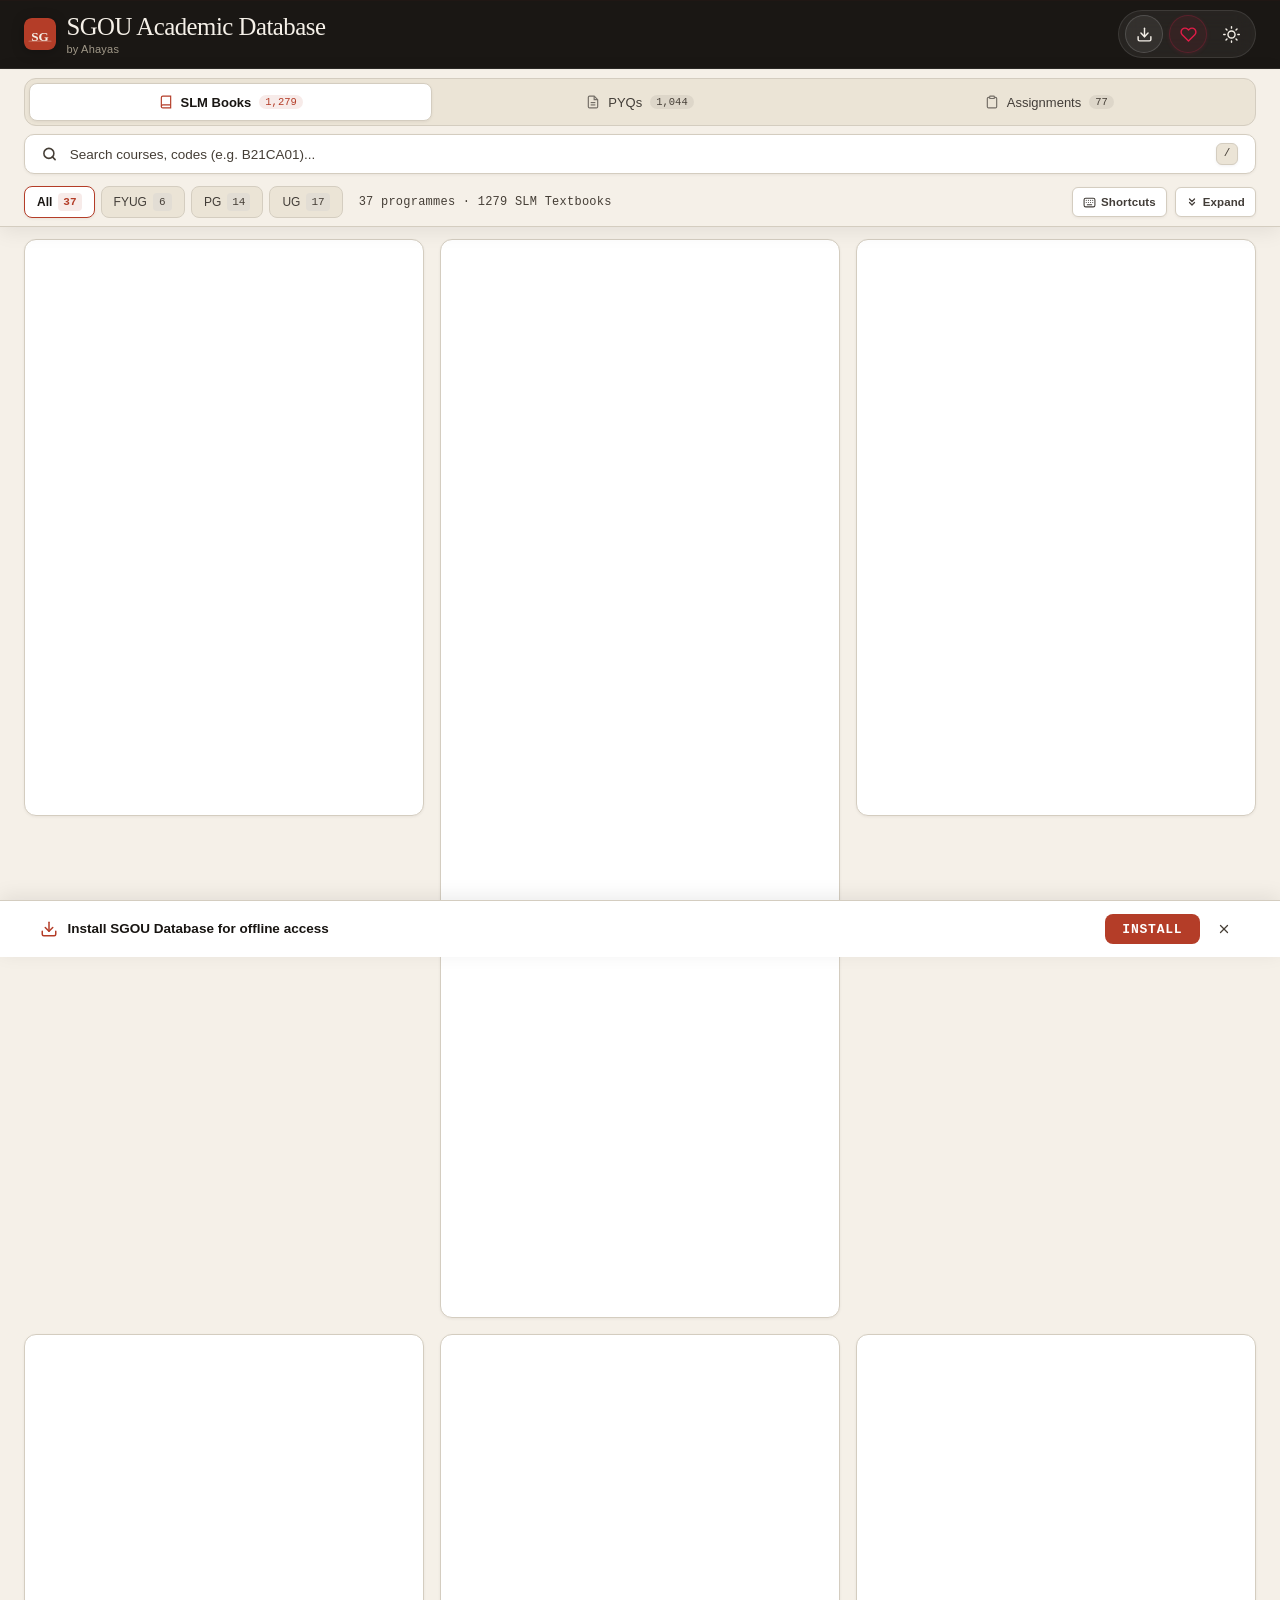
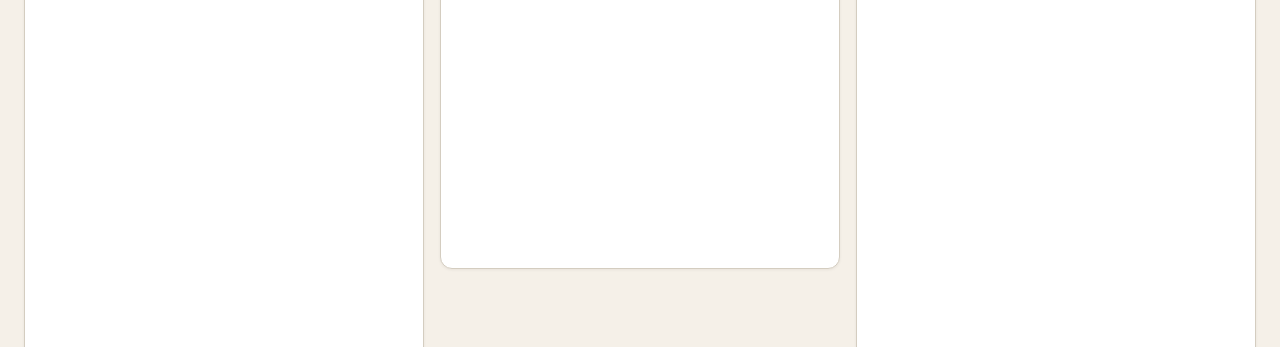
==== index.html @ 0be0d118 "style(support): refine 3-tier visual hierarchy for alternative mobile payment methods" ====
<!DOCTYPE html>
<html lang="en" data-theme="light">

<head>
    <meta charset="UTF-8">
    <meta name="viewport" content="width=device-width,initial-scale=1,viewport-fit=cover">
    <meta http-equiv="Content-Security-Policy"
        content="default-src 'self'; script-src 'self' 'unsafe-inline' https://www.googletagmanager.com; style-src 'self' 'unsafe-inline' https://fonts.googleapis.com; font-src 'self' https://fonts.gstatic.com; img-src 'self' data: https: blob:; frame-src 'self' https://d198y4z1gpgoxg.cloudfront.net https://docs.google.com https://drive.google.com blob:; connect-src 'self' https://fonts.googleapis.com https://fonts.gstatic.com https://d198y4z1gpgoxg.cloudfront.net https://docs.google.com https://www.google-analytics.com https://*.google-analytics.com https://www.google.com https://*.google.com https://analytics.google.com https://*.workers.dev; object-src 'none'; base-uri 'self'; form-action 'self' https://docs.google.com;">
    <meta name="description"
        content="SGOU Academic Database — Comprehensive digital repository for Sree Narayana Guru Open University (SNGOU), Kollam. Access 1,270+ SLM textbooks, 1,040+ previous year question papers (PYQs), and 77 assignment booklets for FYUG, UG, and PG courses. Fast, offline-capable, and completely free.">
    <meta name="keywords"
        content="SGOU, SNGOU, Sree Narayana Guru Open University, Sreenarayanaguru Open University, SGOU SLM, SGOU textbooks, SGOU study material, SGOU previous question papers, SGOU PYQ, SGOU assignments, SGOU question bank, SGOU syllabus, Kollam Open University, Kerala distance education, SGOU FYUG, SGOU UG, SGOU PG, BA English, BCom, BBA, BCA, MA English, MCom, MSW, Ahayas">
    <meta name="author" content="Ahayas">
    <meta name="robots" content="index, follow, max-image-preview:large, max-snippet:-1, max-video-preview:-1">
    <meta name="theme-color" content="#1a1714">
    <meta name="mobile-web-app-capable" content="yes">
    <meta name="apple-mobile-web-app-capable" content="yes">
    <meta name="apple-mobile-web-app-status-bar-style" content="black-translucent">
    <meta name="apple-mobile-web-app-title" content="SGOU Database">
    <meta name="application-name" content="SGOU Database">
    <link rel="canonical" href="https://sgou-slm-database.vercel.app/">
    <title>SGOU Academic Database | By Ahayas</title>
    <script>
        (function () { try { var p = new URLSearchParams(location.search); var ut = p.get('theme'); if (ut === 'dark' || ut === 'light') { document.documentElement.setAttribute('data-theme', ut); try { localStorage.setItem('sgou-theme-v2', ut); } catch (_) { } } else { var t = localStorage.getItem('sgou-theme-v2'); if (t === 'dark') { document.documentElement.setAttribute('data-theme', 'dark'); } else { document.documentElement.setAttribute('data-theme', 'light'); } } } catch (_) { } })();
        if (location.search.indexOf('og=1') !== -1) { document.documentElement.classList.add('og-mode'); }
    </script>
    <style>
        html.og-mode,
        html.og-mode body {
            overflow: hidden !important;
            scrollbar-width: none !important;
        }

        html.og-mode ::-webkit-scrollbar {
            display: none !important;
            width: 0 !important;
        }

        html.og-mode #installBanner,
        html.og-mode .install-banner {
            display: none !important;
        }
    </style>

    <!-- Open Graph & Social Sharing (WhatsApp, LinkedIn, Facebook, Telegram) -->
    <meta property="og:site_name" content="SGOU Academic Database">
    <meta property="og:title" content="SGOU Academic Database | SLM Textbooks, PYQs & Assignments">
    <meta property="og:description"
        content="Free academic repository for SGOU, maintained by Ahayas. Search, preview, and download 1,270+ SLM books, 1,040+ question papers, and 77 assignments.">
    <meta property="og:url" content="https://sgou-slm-database.vercel.app/">
    <meta property="og:type" content="website">
    <meta property="og:locale" content="en_IN">
    <meta property="og:image" content="https://sgou-slm-database.vercel.app/assets/images/og-image.png?v=20261008_01">
    <meta property="og:image:secure_url"
        content="https://sgou-slm-database.vercel.app/assets/images/og-image.png?v=20261008_01">
    <meta property="og:image:type" content="image/png">
    <meta property="og:image:width" content="1200">
    <meta property="og:image:height" content="630">
    <meta property="og:image:alt"
        content="SGOU Academic Database — Comprehensive SLM Textbooks and Question Papers Repository">

    <!-- Twitter / X Card Meta Tags -->
    <meta name="twitter:card" content="summary_large_image">
    <meta name="twitter:title" content="SGOU Academic Database — By Ahayas">
    <meta name="twitter:description"
        content="Free academic repository for SGOU, maintained by Ahayas. Search, preview, and download 1,270+ SLM books, 1,040+ question papers, and 77 assignments.">
    <meta name="twitter:image" content="https://sgou-slm-database.vercel.app/assets/images/og-image.png?v=20261008_01">
    <meta name="twitter:image:alt" content="SGOU Academic Database — Preview Card">
    <meta name="twitter:creator" content="@ahayas">

    <!-- Geographic & Local Knowledge Meta Tags (GEO SEO) -->
    <meta name="geo.region" content="IN-KL">
    <meta name="geo.placename" content="Kollam, Kerala, India">
    <meta name="geo.position" content="8.8932;76.6141">
    <meta name="ICBM" content="8.8932, 76.6141">

    <!-- Touch & Favicon Formats -->
    <link rel="manifest" href="manifest.json?v=20261105_01">
    <link rel="icon" type="image/svg+xml" href="assets/icons/icon.svg?v=20260904_10">
    <link rel="icon" type="image/png" sizes="32x32" href="assets/icons/favicon-32x32.png?v=20260904_10">
    <link rel="icon" type="image/png" sizes="16x16" href="assets/icons/favicon-16x16.png?v=20260904_10">
    <link rel="apple-touch-icon" sizes="180x180" href="assets/icons/apple-touch-icon.png?v=20260904_10">
    <link rel="search" type="application/opensearchdescription+xml" title="SGOU Database" href="opensearch.xml">

    <!-- Typography & CSS -->
    <link rel="preconnect" href="https://fonts.googleapis.com">
    <link rel="preconnect" href="https://fonts.gstatic.com" crossorigin>
    <link rel="preload" as="style" href="https://fonts.googleapis.com/css2?family=Plus+Jakarta+Sans:wght@400;500;600;700&family=DM+Serif+Display&family=DM+Mono:wght@400;500&display=swap">
    <link
        href="https://fonts.googleapis.com/css2?family=Plus+Jakarta+Sans:wght@400;500;600;700&family=DM+Serif+Display&family=DM+Mono:wght@400;500&display=swap"
        rel="stylesheet">
    <link rel="stylesheet" href="css/components/support-modal.css?v=20261106_04">
    <link rel="stylesheet" href="css/components/partner-modal.css?v=20261105_01">
    <link rel="stylesheet" href="css/components/toast.css?v=20261105_01">
    <link rel="stylesheet" href="css/style.css?v=20261105_01">

    <!-- Schema.org Knowledge Graph (JSON-LD) for Search Engines & AI Crawlers -->
    <!-- Search Engine Webmaster Verification Hooks -->
    <meta name="google-site-verification" content="OYAutaZnhr3nJi34UcIe1YEObLEcxDnuLD94o-J_CwM" />
    <meta name="msvalidate.01" content="msvalidate-token">

    <!-- Schema.org Knowledge Graph (JSON-LD) for Google Rich Results & AI Discovery -->
    <script type="application/ld+json">
    {
      "@context": "https://schema.org",
      "@graph": [
        {
          "@type": "WebSite",
          "@id": "https://sgou-slm-database.vercel.app/#website",
          "url": "https://sgou-slm-database.vercel.app/",
          "name": "SGOU Academic Database",
          "alternateName": [
            "SGOU Database",
            "SNGOU Academic Portal",
            "SGOU SLM Browser",
            "SGOU Study Material Repository",
            "Sree Narayana Guru Open University Database",
            "ശ്രീനാരായണഗുരു ഓപ്പൺ യൂണിവേഴ്സിറ്റി സ്റ്റഡി മെറ്റീരിയൽ",
            "SGOU ചോദ്യപേപ്പറുകൾ",
            "SGOU പാഠപുസ്തകങ്ങൾ",
            "SGOU അസൈൻമെന്റുകൾ",
            "Kollam Open University SLM Books"
          ],
          "description": "Comprehensive digital repository for Sree Narayana Guru Open University (SNGOU), Kollam. Free open access to 1,270+ SLM textbooks, 1,040+ previous year question papers (PYQs), and assignment booklets for FYUG, UG, and PG distance education courses.",
          "inLanguage": ["en-IN", "ml-IN"],
          "publisher": {
            "@type": "Person",
            "name": "Ahayas",
            "jobTitle": "Lead Engineer & Academic Curator",
            "url": "https://sgou-slm-database.vercel.app/"
          },
          "potentialAction": {
            "@type": "SearchAction",
            "target": {
              "@type": "EntryPoint",
              "urlTemplate": "https://sgou-slm-database.vercel.app/?q={search_term_string}"
            },
            "query-input": "required name=search_term_string"
          }
        },
        {
          "@type": "BreadcrumbList",
          "@id": "https://sgou-slm-database.vercel.app/#breadcrumb",
          "itemListElement": [
            {
              "@type": "ListItem",
              "position": 1,
              "name": "Home",
              "item": "https://sgou-slm-database.vercel.app/"
            },
            {
              "@type": "ListItem",
              "position": 2,
              "name": "Self-Learning Material (SLM)",
              "item": "https://sgou-slm-database.vercel.app/?type=slm"
            },
            {
              "@type": "ListItem",
              "position": 3,
              "name": "Question Papers (PYQ)",
              "item": "https://sgou-slm-database.vercel.app/?type=pyq"
            },
            {
              "@type": "ListItem",
              "position": 4,
              "name": "Assignment Booklets",
              "item": "https://sgou-slm-database.vercel.app/?type=assignment"
            }
          ]
        },
        {
          "@type": "EducationalOrganization",
          "@id": "https://sgou.ac.in/#organization",
          "name": "Sree Narayana Guru Open University",
          "alternateName": [
            "SGOU",
            "SNGOU",
            "Sreenarayanaguru Open University",
            "ശ്രീനാരായണഗുരു ഓപ്പൺ യൂണിവേഴ്സിറ്റി"
          ],
          "url": "https://sgou.ac.in",
          "address": {
            "@type": "PostalAddress",
            "addressLocality": "Kollam",
            "addressRegion": "Kerala",
            "postalCode": "691012",
            "addressCountry": "IN"
          },
          "geo": {
            "@type": "GeoCoordinates",
            "latitude": 8.8932,
            "longitude": 76.6141
          }
        },
        {
          "@type": "ItemList",
          "@id": "https://sgou-slm-database.vercel.app/#courses",
          "name": "SGOU Academic Degree Programmes & Study Materials",
          "description": "Curriculum listing of all undergraduate, postgraduate, and four-year undergraduate programmes offered by SGOU with downloadable textbooks and exam papers.",
          "itemListElement": [
            {
              "@type": "ListItem",
              "position": 1,
              "item": {
                "@type": "Course",
                "name": "Bachelor of Arts in English (FYUG & UG)",
                "description": "Official SGOU B.A. English language and literature course modules, previous exam papers, and continuous assessment questions.",
                "provider": { "@id": "https://sgou.ac.in/#organization" },
                "isAccessibleForFree": true,
                "inLanguage": "en"
              }
            },
            {
              "@type": "ListItem",
              "position": 2,
              "item": {
                "@type": "Course",
                "name": "Bachelor of Commerce (B.Com)",
                "description": "Official SGOU B.Com modules including Financial Accounting, Corporate Accounting, and Business Management SLMs.",
                "provider": { "@id": "https://sgou.ac.in/#organization" },
                "isAccessibleForFree": true,
                "inLanguage": "en"
              }
            },
            {
              "@type": "ListItem",
              "position": 3,
              "item": {
                "@type": "Course",
                "name": "Bachelor of Computer Applications (BCA)",
                "description": "Official SGOU BCA textbooks covering Programming in C, Python, Database Systems, Computer Fundamentals, and Mathematics.",
                "provider": { "@id": "https://sgou.ac.in/#organization" },
                "isAccessibleForFree": true,
                "inLanguage": "en"
              }
            },
            {
              "@type": "ListItem",
              "position": 4,
              "item": {
                "@type": "Course",
                "name": "Bachelor of Business Administration (BBA)",
                "description": "Official SGOU BBA management, business mathematics, organizational behavior textbooks and exam questions.",
                "provider": { "@id": "https://sgou.ac.in/#organization" },
                "isAccessibleForFree": true,
                "inLanguage": "en"
              }
            },
            {
              "@type": "ListItem",
              "position": 5,
              "item": {
                "@type": "Course",
                "name": "Master of Arts in English (M.A. English)",
                "description": "Postgraduate course textbooks in British Literature, Literary Theory, Criticism, and Linguistics.",
                "provider": { "@id": "https://sgou.ac.in/#organization" },
                "isAccessibleForFree": true,
                "inLanguage": "en"
              }
            },
            {
              "@type": "ListItem",
              "position": 6,
              "item": {
                "@type": "Course",
                "name": "Master of Commerce (M.Com)",
                "description": "Postgraduate M.Com financial management, corporate accounting, and research methodology course textbooks and exam papers.",
                "provider": { "@id": "https://sgou.ac.in/#organization" },
                "isAccessibleForFree": true,
                "inLanguage": "en"
              }
            },
            {
              "@type": "ListItem",
              "position": 7,
              "item": {
                "@type": "Course",
                "name": "Master of Social Work (MSW)",
                "description": "SGOU MSW social work principles, community development, and research project guidance notes.",
                "provider": { "@id": "https://sgou.ac.in/#organization" },
                "isAccessibleForFree": true,
                "inLanguage": "en"
              }
            }
          ]
        },
        {
          "@type": "FAQPage",
          "@id": "https://sgou-slm-database.vercel.app/#faq",
          "mainEntity": [
            {
              "@type": "Question",
              "name": "How can I download SGOU SLM textbooks online?",
              "acceptedAnswer": {
                "@type": "Answer",
                "text": "Browse and download official SGOU Self-Learning Material (SLM) textbooks for UG, PG, and FYUG programmes for free directly on https://sgou-slm-database.vercel.app/."
              }
            },
            {
              "@type": "Question",
              "name": "Where can I find SGOU previous year question papers (PYQ)?",
              "acceptedAnswer": {
                "@type": "Answer",
                "text": "The SGOU Academic Database indexes 1,040+ previous year exam question papers categorized by course code, degree level, and semester examination date on https://sgou-slm-database.vercel.app/?type=pyq."
              }
            },
            {
              "@type": "Question",
              "name": "Are SGOU assignment booklets available for all semesters?",
              "acceptedAnswer": {
                "@type": "Answer",
                "text": "Yes, official assignment booklets for continuous internal assessment across undergraduate and postgraduate programmes are indexed under https://sgou-slm-database.vercel.app/?type=assignment."
              }
            },
            {
              "@type": "Question",
              "name": "Does the SGOU Academic Database work offline without internet?",
              "acceptedAnswer": {
                "@type": "Answer",
                "text": "Yes, the SGOU Academic Database is an offline-first Progressive Web Application (PWA). Opened study materials and syllabus records are cached locally on your device for offline study."
              }
            },
            {
              "@type": "Question",
              "name": "Who developed the SGOU Academic Database?",
              "acceptedAnswer": {
                "@type": "Answer",
                "text": "The SGOU Academic Database was curated and engineered by Ahayas (researchertizar) as an open-access educational utility for distance learning students."
              }
            }
          ]
        }
      ]
    }
    </script>

    <!-- Google Analytics 4 (GA4) with Modern Telemetry Configuration -->
    <script async src="https://www.googletagmanager.com/gtag/js?id=G-E2N7NJNRQB"></script>
    <script>
        window.dataLayer = window.dataLayer || [];
        function gtag() { (window.dataLayer = window.dataLayer || []).push(arguments); }
        gtag('js', new Date());
        gtag('config', 'G-E2N7NJNRQB', {
            send_page_view: true,
            cookie_flags: 'SameSite=None;Secure',
            link_attribution: true
        });
    </script>
</head>

<body>

    <!-- Offline status bar -->
    <div class="offline-bar" id="offlineBar" role="status" aria-live="polite">
        <svg width="14" height="14" viewBox="0 0 24 24" fill="none" stroke="currentColor" stroke-width="2"
            stroke-linecap="round" stroke-linejoin="round" aria-hidden="true">
            <line x1="1" y1="1" x2="23" y2="23" />
            <path d="M16.72 11.06A10.94 10.94 0 0 1 19 12.55" />
            <path d="M5 12.55a10.94 10.94 0 0 1 5.17-2.39" />
            <path d="M10.71 5.05A16 16 0 0 1 22.56 9" />
            <path d="M1.42 9a15.91 15.91 0 0 1 4.7-2.88" />
            <path d="M8.53 16.11a6 6 0 0 1 6.95 0" />
            <line x1="12" y1="20" x2="12.01" y2="20" />
        </svg>
        <span>You are offline &mdash; cached data shown</span>
    </div>

    <!-- Header -->
    <header>
        <div class="header-inner">
            <div class="header-top">
                <div class="header-text">
                    <h1>
                        <svg class="logo" width="38" height="38" viewBox="0 0 512 512" aria-hidden="true">
                            <rect width="512" height="512" rx="108" fill="var(--accent)" />
                            <rect x="72" y="365" width="368" height="10" rx="5" fill="var(--header-text)"
                                opacity=".4" />
                            <text x="256" y="290" font-family="Georgia,serif" font-size="210" font-weight="bold"
                                fill="var(--header-text)" text-anchor="middle" dominant-baseline="central">SG</text>
                        </svg>
                        <span class="title-group">
                            SGOU Academic Database
                            <span class="credit">by Ahayas</span>
                        </span>
                    </h1>
                </div>
                <div class="header-actions">
                    <div class="action-island">
                        <button class="header-action-btn" id="myDownloadsBtn" aria-label="My Downloads"
                            title="My Saved Downloads (D)">
                            <svg width="17" height="17" viewBox="0 0 24 24" fill="none" stroke="currentColor"
                                stroke-width="2" stroke-linecap="round" stroke-linejoin="round">
                                <path d="M21 15v4a2 2 0 0 1-2 2H5a2 2 0 0 1-2-2v-4" />
                                <polyline points="7 10 12 15 17 10" />
                                <line x1="12" y1="15" x2="12" y2="3" />
                            </svg>
                            <span class="downloads-badge" id="downloadsBadge" style="display:none">0</span>
                        </button>
                        <button class="header-action-btn support-action-btn" id="headerSupportBtn"
                            aria-label="Support Project" title="Support SGOU Database (UPI)">
                            <svg width="17" height="17" viewBox="0 0 24 24" fill="none" stroke="currentColor"
                                stroke-width="2" stroke-linecap="round" stroke-linejoin="round">
                                <path
                                    d="M20.84 4.61a5.5 5.5 0 0 0-7.78 0L12 5.67l-1.06-1.06a5.5 5.5 0 0 0-7.78 7.78l1.06 1.06L12 21.23l7.78-7.78 1.06-1.06a5.5 5.5 0 0 0 0-7.78z">
                                </path>
                            </svg>
                        </button>
                        <button class="theme-toggle" id="themeToggle" aria-label="Toggle dark mode"
                            title="Toggle theme (T)">
                            <svg class="icon-sun" width="17" height="17" viewBox="0 0 24 24" fill="none"
                                stroke="currentColor" stroke-width="2" stroke-linecap="round" stroke-linejoin="round">
                                <circle cx="12" cy="12" r="5" />
                                <line x1="12" y1="1" x2="12" y2="3" />
                                <line x1="12" y1="21" x2="12" y2="23" />
                                <line x1="4.22" y1="4.22" x2="5.64" y2="5.64" />
                                <line x1="18.36" y1="18.36" x2="19.78" y2="19.78" />
                                <line x1="1" y1="12" x2="3" y2="12" />
                                <line x1="21" y1="12" x2="23" y2="12" />
                                <line x1="4.22" y1="19.78" x2="5.64" y2="18.36" />
                                <line x1="18.36" y1="5.64" x2="19.78" y2="4.22" />
                            </svg>
                            <svg class="icon-moon" width="17" height="17" viewBox="0 0 24 24" fill="none"
                                stroke="currentColor" stroke-width="2" stroke-linecap="round" stroke-linejoin="round">
                                <path d="M21 12.79A9 9 0 1 1 11.21 3 7 7 0 0 0 21 12.79z" />
                            </svg>
                        </button>
                    </div>
                </div>
            </div>
        </div>
    </header>

    <!-- Sticky controls -->
    <div class="sticky-controls" id="stickyControls">
        <div class="controls-deck">
            <!-- Tier 1: Material Type Switcher (3 Core Sections) -->
            <div class="material-type-switcher" id="materialTypeSwitcher" role="tablist" aria-label="Material Type"
                data-active="SLM">
                <div class="switcher-slider" id="switcherSlider" aria-hidden="true"></div>
                <button class="type-btn active" data-type="SLM" role="tab" aria-selected="true"
                    title="SLM Books (Shortcut: 1)">
                    <svg class="type-svg" width="14" height="14" viewBox="0 0 24 24" fill="none" stroke="currentColor"
                        stroke-width="2">
                        <path d="M4 19.5A2.5 2.5 0 0 1 6.5 17H20" />
                        <path d="M6.5 2H20v20H6.5A2.5 2.5 0 0 1 4 19.5v-15A2.5 2.5 0 0 1 6.5 2z" />
                    </svg>
                    <span class="type-label"><span class="label-full">SLM Books</span><span
                            class="label-short">SLM</span></span>
                    <span class="type-count" id="countSlm">1,205</span>
                </button>
                <button class="type-btn" data-type="PYQ" role="tab" aria-selected="false"
                    title="Previous Year Questions (Shortcut: 2)">
                    <svg class="type-svg" width="14" height="14" viewBox="0 0 24 24" fill="none" stroke="currentColor"
                        stroke-width="2">
                        <path d="M14 2H6a2 2 0 0 0-2 2v16a2 2 0 0 0 2 2h12a2 2 0 0 0 2-2V8z" />
                        <polyline points="14 2 14 8 20 8" />
                        <line x1="16" y1="13" x2="8" y2="13" />
                        <line x1="16" y1="17" x2="8" y2="17" />
                    </svg>
                    <span class="type-label"><span class="label-full">PYQs</span><span
                            class="label-short">PYQ</span></span>
                    <span class="type-count" id="countPyq">959</span>
                </button>
                <button class="type-btn" data-type="ASSIGNMENT" role="tab" aria-selected="false"
                    title="Assignment Booklets (Shortcut: 3)">
                    <svg class="type-svg" width="14" height="14" viewBox="0 0 24 24" fill="none" stroke="currentColor"
                        stroke-width="2">
                        <path d="M16 4h2a2 2 0 0 1 2 2v14a2 2 0 0 1-2 2H6a2 2 0 0 1-2-2V6a2 2 0 0 1 2-2h2" />
                        <rect x="8" y="2" width="8" height="4" rx="1" ry="1" />
                    </svg>
                    <span class="type-label"><span class="label-full">Assignments</span><span
                            class="label-short">Asgn</span></span>
                    <span class="type-count" id="countAsgn">77</span>
                </button>
            </div>

            <!-- Tier 2: Search Bar -->
            <div class="search-wrapper">
                <div class="search-bar">
                    <svg class="search-icon" width="15" height="15" viewBox="0 0 24 24" fill="none"
                        stroke="currentColor" stroke-width="2.5" stroke-linecap="round" stroke-linejoin="round">
                        <circle cx="11" cy="11" r="8" />
                        <line x1="21" y1="21" x2="16.65" y2="16.65" />
                    </svg>
                    <input type="text" id="searchInput" placeholder="Search courses, codes (e.g. B21CA01)..."
                        autocomplete="off" aria-label="Search">
                    <button class="search-clear" id="searchClear" aria-label="Clear search">
                        <svg width="12" height="12" viewBox="0 0 24 24" fill="none" stroke="currentColor"
                            stroke-width="2.5" stroke-linecap="round" stroke-linejoin="round">
                            <line x1="18" y1="6" x2="6" y2="18"></line>
                            <line x1="6" y1="6" x2="18" y2="18"></line>
                        </svg>
                    </button>
                    <kbd class="search-kbd-hint" id="searchKbdHint" aria-hidden="true" title="Press / to search">/</kbd>
                </div>
                <div class="recent-searches" id="recentSearches" aria-label="Recent searches"></div>
            </div>

            <!-- Tier 2: Unified Contextual Toolbar -->
            <div class="controls-toolbar">
                <div class="toolbar-left">
                    <div class="filters" id="filters" role="group" aria-label="Level filter">
                        <button class="pill active" data-level="ALL" aria-pressed="true">All <span class="pill-count">37</span></button>
                        <button class="pill" data-level="FYUG" aria-pressed="false">FYUG <span class="pill-count">24</span></button>
                        <button class="pill" data-level="UG" aria-pressed="false">UG <span class="pill-count">2</span></button>
                        <button class="pill" data-level="PG" aria-pressed="false">PG <span class="pill-count">11</span></button>
                    </div>
                </div>
                <div class="toolbar-center">
                    <div class="stats" id="stats" aria-live="polite">37 programmes &bull; 1,205 courses</div>
                </div>
                <div class="toolbar-right">
                    <div class="view-controls" id="viewControls">
                        <button class="view-btn minimal-toggle" id="shortcutsBtn" aria-label="Keyboard Shortcuts (?)"
                            title="Keyboard Shortcuts (?)">
                            <svg class="toggle-icon" width="13" height="13" viewBox="0 0 24 24" fill="none"
                                stroke="currentColor" stroke-width="2" stroke-linecap="round" stroke-linejoin="round">
                                <rect x="2" y="4" width="20" height="16" rx="3" />
                                <path
                                    d="M6 8h.001M10 8h.001M14 8h.001M18 8h.001M6 12h.001M10 12h.001M14 12h.001M18 12h.001M8 16h8" />
                            </svg>
                            <span class="toggle-text">Shortcuts</span>
                        </button>
                        <button class="view-btn minimal-toggle" id="toggleAll" aria-label="Toggle all programmes"
                            title="Expand or collapse all programmes" data-state="collapsed">
                            <svg class="toggle-icon" width="12" height="12" viewBox="0 0 24 24" fill="none"
                                stroke="currentColor" stroke-width="2.5" stroke-linecap="round" stroke-linejoin="round">
                                <polyline points="7 13 12 18 17 13" />
                                <polyline points="7 6 12 11 17 6" />
                            </svg>
                            <span class="toggle-text">Expand</span>
                        </button>
                    </div>
                </div>
            </div>
        </div>
    </div>

    <!-- Main -->
    <main>
        <section class="sr-only" aria-label="University Repository Overview">
            <h2>Sree Narayana Guru Open University (SGOU / SNGOU) Academic Database</h2>
            <p>Independent, open-access academic portal curated and developed by Ahayas for students and scholars of
                Sree Narayana Guru Open University, Kollam, Kerala. This repository offers free access to 1,270+
                Self-Learning Material (SLM) course textbooks, 1,040+ previous year question papers (PYQs), and continuous
                evaluation assignment question booklets across all 37 Four Year Undergraduate (FYUG), Undergraduate
                (UG), and Postgraduate (PG) degree programmes.</p>
        </section>
        <div class="search-results" id="searchResults" role="region" aria-label="Search results"></div>
        <div class="programme-grid" id="grid" role="list" aria-label="Programmes"></div>

        <!-- Semantic Zero-JS Search & AI Crawler Directory Fallback -->
        <noscript>
            <div class="crawler-academic-catalog"
                style="padding:2rem 1.5rem;max-width:1100px;margin:2rem auto;background:#fff;border:1px solid #d6cfc2;border-radius:12px;font-family:sans-serif;color:#1a1714;line-height:1.6">
                <h2 style="font-size:1.5rem;margin-bottom:0.5rem;color:#b8432f">SGOU Academic Programmes &amp; Study
                    Materials Directory</h2>
                <p style="color:#6b6358;margin-bottom:1.5rem">Complete curriculum directory for Sree Narayana Guru Open
                    University (SNGOU), Kollam. Access official Self-Learning Material (SLM) textbooks, previous year
                    exam question papers (PYQs), and continuous internal assessment booklets.</p>

                <h3
                    style="font-size:1.2rem;border-bottom:2px solid #235090;padding-bottom:4px;color:#235090;margin-top:1.5rem">
                    Four Year Undergraduate Programmes (FYUG)</h3>
                <ul style="columns:2;column-gap:2rem;margin:1rem 0;padding-left:1.5rem">
                    <li><a href="/?search=BACHELOR%20OF%20ARTS%20(ENGLISH)%2004%20years%20duration"
                            style="color:#1a1714;text-decoration:underline">B.A. English (FYUG - 4 Years)</a> — 37
                        Courses</li>
                    <li><a href="/?search=BACHELOR%20OF%20COMMERCE%2004%20years%20duration"
                            style="color:#1a1714;text-decoration:underline">Bachelor of Commerce (B.Com FYUG - 4
                            Years)</a> — 38 Courses</li>
                    <li><a href="/?search=BACHELOR%20OF%20BUSINESS%20ADMINISTRATION%2004%20years%20duration"
                            style="color:#1a1714;text-decoration:underline">Bachelor of Business Administration (BBA
                            FYUG - 4 Years)</a> — 38 Courses</li>
                    <li><a href="/?search=BACHELOR%20OF%20ARTS%20(MALAYALAM)%2004%20years%20duration"
                            style="color:#1a1714;text-decoration:underline">B.A. Malayalam (FYUG - 4 Years)</a> — 37
                        Courses</li>
                    <li><a href="/?search=BACHELOR%20OF%20ARTS%20(HISTORY)%2004%20years%20duration"
                            style="color:#1a1714;text-decoration:underline">B.A. History (FYUG - 4 Years)</a> — 36
                        Courses</li>
                    <li><a href="/?search=BACHELOR%20OF%20ARTS%20(SOCIOLOGY)%2004%20years%20duration"
                            style="color:#1a1714;text-decoration:underline">B.A. Sociology (FYUG - 4 Years)</a> — 37
                        Courses</li>
                </ul>

                <h3
                    style="font-size:1.2rem;border-bottom:2px solid #1f5a43;padding-bottom:4px;color:#1f5a43;margin-top:1.5rem">
                    Undergraduate Degree Programmes (UG - 3 Years)</h3>
                <ul style="columns:2;column-gap:2rem;margin:1rem 0;padding-left:1.5rem">
                    <li><a href="/?search=BACHELOR%20OF%20ARTS%20ENGLISH%20LANGUAGE%20AND%20LITERATURE"
                            style="color:#1a1714;text-decoration:underline">B.A. English Language &amp; Literature</a> —
                        47 Courses</li>
                    <li><a href="/?search=BACHELOR%20OF%20COMMERCE"
                            style="color:#1a1714;text-decoration:underline">Bachelor of Commerce (B.Com)</a> — 43
                        Courses</li>
                    <li><a href="/?search=BACHELOR%20OF%20COMPUTER%20APPLICATIONS"
                            style="color:#1a1714;text-decoration:underline">Bachelor of Computer Applications (BCA)</a>
                        — 43 Courses</li>
                    <li><a href="/?search=BACHELOR%20OF%20BUSINESS%20ADMINISTRATION"
                            style="color:#1a1714;text-decoration:underline">Bachelor of Business Administration
                            (BBA)</a> — 43 Courses</li>
                    <li><a href="/?search=BACHELOR%20OF%20ARTS%20MALAYALAM%20LANGUAGE%20AND%20LITERATURE"
                            style="color:#1a1714;text-decoration:underline">B.A. Malayalam Language &amp; Literature</a>
                        — 48 Courses</li>
                    <li><a href="/?search=BACHELOR%20OF%20ARTS%20HISTORY"
                            style="color:#1a1714;text-decoration:underline">B.A. History</a> — 47 Courses</li>
                    <li><a href="/?search=BACHELOR%20OF%20ARTS%20(ECONOMICS)"
                            style="color:#1a1714;text-decoration:underline">B.A. Economics</a> — 47 Courses</li>
                    <li><a href="/?search=BACHELOR%20OF%20ARTS%20SOCIOLOGY"
                            style="color:#1a1714;text-decoration:underline">B.A. Sociology</a> — 48 Courses</li>
                    <li><a href="/?search=BACHELOR%20OF%20ARTS%20(PHILOSOPHY)"
                            style="color:#1a1714;text-decoration:underline">B.A. Philosophy</a> — 48 Courses</li>
                    <li><a href="/?search=BACHELOR%20OF%20ARTS%20(POLITICAL%20SCIENCE)"
                            style="color:#1a1714;text-decoration:underline">B.A. Political Science</a> — 30 Courses</li>
                    <li><a href="/?search=BACHELOR%20OF%20ARTS%20(PSYCHOLOGY)"
                            style="color:#1a1714;text-decoration:underline">B.A. Psychology</a> — 29 Courses</li>
                    <li><a href="/?search=BACHELOR%20OF%20ARTS%20(HINDI)"
                            style="color:#1a1714;text-decoration:underline">B.A. Hindi</a> — 47 Courses</li>
                    <li><a href="/?search=BACHELOR%20OF%20ARTS%20(SANSKRIT)"
                            style="color:#1a1714;text-decoration:underline">B.A. Sanskrit</a> — 44 Courses</li>
                    <li><a href="/?search=BACHELOR%20OF%20ARTS%20(ARABIC)"
                            style="color:#1a1714;text-decoration:underline">B.A. Arabic</a> — 47 Courses</li>
                    <li><a href="/?search=BACHELOR%20OF%20SCIENCE%20(DATA%20SCIENCE%20AND%20ANALYTICS)"
                            style="color:#1a1714;text-decoration:underline">B.Sc Data Science &amp; Analytics</a> — 36
                        Courses</li>
                </ul>

                <h3
                    style="font-size:1.2rem;border-bottom:2px solid #5e3370;padding-bottom:4px;color:#5e3370;margin-top:1.5rem">
                    Postgraduate Degree Programmes (PG - 2 Years)</h3>
                <ul style="columns:2;column-gap:2rem;margin:1rem 0;padding-left:1.5rem">
                    <li><a href="/?search=MASTER%20OF%20ARTS%20(ENGLISH)"
                            style="color:#1a1714;text-decoration:underline">M.A. English Language &amp; Literature</a> —
                        22 Courses</li>
                    <li><a href="/?search=MASTER%20OF%20COMMERCE" style="color:#1a1714;text-decoration:underline">Master
                            of Commerce (M.Com)</a> — 22 Courses</li>
                    <li><a href="/?search=MASTER%20OF%20ARTS%20(MALAYALAM)"
                            style="color:#1a1714;text-decoration:underline">M.A. Malayalam</a> — 21 Courses</li>
                    <li><a href="/?search=MASTER%20OF%20ARTS%20(HISTORY)"
                            style="color:#1a1714;text-decoration:underline">M.A. History</a> — 22 Courses</li>
                    <li><a href="/?search=MASTER%20OF%20ARTS%20(ECONOMICS)"
                            style="color:#1a1714;text-decoration:underline">M.A. Economics</a> — 22 Courses</li>
                    <li><a href="/?search=MASTER%20OF%20ARTS%20(SOCIOLOGY)"
                            style="color:#1a1714;text-decoration:underline">M.A. Sociology</a> — 22 Courses</li>
                    <li><a href="/?search=MASTER%20OF%20ARTS%20(POLITICAL%20SCIENCE)"
                            style="color:#1a1714;text-decoration:underline">M.A. Political Science</a> — 22 Courses</li>
                    <li><a href="/?search=MASTER%20OF%20ARTS%20(PUBLIC%20ADMINISTRATION)"
                            style="color:#1a1714;text-decoration:underline">M.A. Public Administration</a> — 21 Courses
                    </li>
                    <li><a href="/?search=MASTER%20OF%20ARTS%20(PHILOSOPHY)"
                            style="color:#1a1714;text-decoration:underline">M.A. Philosophy</a> — 21 Courses</li>
                    <li><a href="/?search=MASTER%20OF%20ARTS%20(HINDI)"
                            style="color:#1a1714;text-decoration:underline">M.A. Hindi</a> — 21 Courses</li>
                    <li><a href="/?search=MASTER%20OF%20ARTS%20(SANSKRIT)"
                            style="color:#1a1714;text-decoration:underline">M.A. Sanskrit</a> — 21 Courses</li>
                    <li><a href="/?search=MASTER%20OF%20ARTS%20(ARABIC)"
                            style="color:#1a1714;text-decoration:underline">M.A. Arabic</a> — 21 Courses</li>
                    <li><a href="/?search=MASTER%20OF%20COMPUTER%20APPLICATIONS"
                            style="color:#1a1714;text-decoration:underline">Master of Computer Applications (MCA)</a> —
                        6 Courses</li>
                    <li><a href="/?search=MASTER%20OF%20BUSINESS%20ADMINISTRATION"
                            style="color:#1a1714;text-decoration:underline">Master of Business Administration (MBA)</a>
                        — 5 Courses</li>
                </ul>

                <div
                    style="margin-top:1.5rem;padding-top:1rem;border-top:1px solid #d6cfc2;display:flex;gap:1.5rem;font-size:0.9rem">
                    <a href="/?type=slm" style="color:#b8432f;font-weight:600">Browse All Textbooks (SLM) &rarr;</a>
                    <a href="/?type=pyq" style="color:#b8432f;font-weight:600">Browse Exam Question Papers (PYQ)
                        &rarr;</a>
                    <a href="/?type=assignment" style="color:#b8432f;font-weight:600">Browse Assignment Booklets
                        &rarr;</a>
                </div>
            </div>
        </noscript>
    </main>

    <!-- Back to top -->
    <button class="back-to-top" id="backToTop" aria-label="Back to top">
        <svg width="18" height="18" viewBox="0 0 24 24" fill="none" stroke="currentColor" stroke-width="2.5"
            stroke-linecap="round" stroke-linejoin="round">
            <polyline points="18 15 12 9 6 15" />
        </svg>
    </button>

    <footer>
        <div class="footer-minimal">
            <span>Built by <strong>Ahayas</strong></span>
            <span class="footer-sep">&middot;</span>
            <button class="footer-support-link" id="footerSupportBtn" type="button"
                title="Support SGOU Database via UPI">
                <svg width="11" height="11" viewBox="0 0 24 24" fill="currentColor" stroke="none" aria-hidden="true"
                    style="margin-right:2px; vertical-align:-1px;">
                    <path
                        d="M20.84 4.61a5.5 5.5 0 0 0-7.78 0L12 5.67l-1.06-1.06a5.5 5.5 0 0 0-7.78 7.78l1.06 1.06L12 21.23l7.78-7.78 1.06-1.06a5.5 5.5 0 0 0 0-7.78z">
                    </path>
                </svg>
                <span>Support Project (UPI)</span>
            </button>
            <span class="footer-sep">&middot;</span>
            <button class="footer-partner-link" id="footerPartnerBtn" type="button" title="Institutional Partnership">
                <svg width="12" height="12" viewBox="0 0 24 24" fill="none" stroke="currentColor" stroke-width="2" stroke-linecap="round" stroke-linejoin="round" aria-hidden="true" style="margin-right:4px;">
                    <path d="M16 21v-2a4 4 0 0 0-4-4H6a4 4 0 0 0-4 4v2"/>
                    <circle cx="9" cy="7" r="4"/>
                    <path d="M22 21v-2a4 4 0 0 0-3-3.87"/>
                    <path d="M16 3.13a4 4 0 0 1 0 7.75"/>
                </svg>
                <span>Partner</span>
            </button>
            <span class="footer-sep">&middot;</span>
            <button class="footer-minimal-btn" id="footerShortcutsBtn" type="button"
                title="Keyboard Shortcuts (?)">Shortcuts (?)</button>
            <span class="footer-sep">&middot;</span>
            <a href="https://sgou-slm-database.vercel.app/" target="_blank" rel="noopener">SGOU Academic Database</a>
        </div>
    </footer>

    <!-- Viewer Panel (in-app PDF viewer) -->
    <div class="viewer-panel" id="viewerPanel">
        <div class="vp-topbar">
            <div class="vp-topbar-row">
                <button class="vp-btn vp-back" id="viewerBack" aria-label="Go back to catalog"
                    title="Go back to catalog (Esc)" type="button">
                    <svg width="16" height="16" viewBox="0 0 24 24" fill="none" stroke="currentColor" stroke-width="2.2"
                        stroke-linecap="round" stroke-linejoin="round">
                        <path d="M19 12H5" />
                        <polyline points="12 19 5 12 12 5" />
                    </svg>
                </button>
                <span class="vp-title" id="viewerPanelTitle">PDF</span>
                <div class="vp-actions">
                    <button class="vp-btn icon-only" id="viewerThemeToggle" aria-label="Toggle theme"
                        title="Toggle theme (T)" type="button">
                        <svg class="icon-sun" width="14" height="14" viewBox="0 0 24 24" fill="none"
                            stroke="currentColor" stroke-width="2" stroke-linecap="round" stroke-linejoin="round">
                            <circle cx="12" cy="12" r="5" />
                            <line x1="12" y1="1" x2="12" y2="3" />
                            <line x1="12" y1="21" x2="12" y2="23" />
                            <line x1="4.22" y1="4.22" x2="5.64" y2="5.64" />
                            <line x1="18.36" y1="18.36" x2="19.78" y2="19.78" />
                            <line x1="1" y1="12" x2="3" y2="12" />
                            <line x1="21" y1="12" x2="23" y2="12" />
                            <line x1="4.22" y1="19.78" x2="5.64" y2="18.36" />
                            <line x1="18.36" y1="5.64" x2="19.78" y2="4.22" />
                        </svg>
                        <svg class="icon-moon" width="14" height="14" viewBox="0 0 24 24" fill="none"
                            stroke="currentColor" stroke-width="2" stroke-linecap="round" stroke-linejoin="round">
                            <path d="M21 12.79A9 9 0 1 1 11.21 3 7 7 0 0 0 21 12.79z" />
                        </svg>
                    </button>
                    <button class="vp-btn vp-dl" id="viewerPanelDownload" aria-label="Download PDF"
                        title="Download PDF to device (D)" type="button">
                        <svg width="14" height="14" viewBox="0 0 24 24" fill="none" stroke="currentColor"
                            stroke-width="2.5" stroke-linecap="round" stroke-linejoin="round">
                            <path d="M21 15v4a2 2 0 0 1-2 2H5a2 2 0 0 1-2-2v-4" />
                            <polyline points="7 10 12 15 17 10" />
                            <line x1="12" y1="15" x2="12" y2="3" />
                        </svg>
                    </button>
                    <button class="vp-btn" id="viewerPanelShare" aria-label="Share" title="Share link (S)"
                        type="button">
                        <svg width="14" height="14" viewBox="0 0 24 24" fill="none" stroke="currentColor"
                            stroke-width="2.5" stroke-linecap="round" stroke-linejoin="round">
                            <circle cx="18" cy="5" r="3" />
                            <circle cx="6" cy="12" r="3" />
                            <circle cx="18" cy="19" r="3" />
                            <line x1="8.59" y1="13.51" x2="15.42" y2="17.49" />
                            <line x1="15.41" y1="6.51" x2="8.59" y2="10.49" />
                        </svg>
                    </button>
                    <button class="vp-btn support-action-btn" id="viewerPanelSupport" aria-label="Support platform"
                        title="Support SGOU Database (UPI)" type="button">
                        <svg width="14" height="14" viewBox="0 0 24 24" fill="currentColor" stroke="none">
                            <path
                                d="M20.84 4.61a5.5 5.5 0 0 0-7.78 0L12 5.67l-1.06-1.06a5.5 5.5 0 0 0-7.78 7.78l1.06 1.06L12 21.23l7.78-7.78 1.06-1.06a5.5 5.5 0 0 0 0-7.78z" />
                        </svg>
                    </button>
                </div>
            </div>
            <div class="vp-info">
                <span class="vp-prog" id="viewerProgName"></span>
                <span class="viewer-level-tag" id="viewerLevelTag"></span>
                <span class="viewer-type-tag" id="viewerTypeTag"></span>
                <span class="vp-code" id="viewerCourseCode"></span>
            </div>
            <div class="vp-mismatch-banner" id="viewerPanelMismatchBanner" style="display:none;">
                <svg width="15" height="15" viewBox="0 0 24 24" fill="none" stroke="currentColor" stroke-width="2.5"
                    stroke-linecap="round" stroke-linejoin="round">
                    <path
                        d="M10.29 3.86L1.82 18a2 2 0 0 0 1.71 3h16.94a2 2 0 0 0 1.71-3L13.71 3.86a2 2 0 0 0-3.42 0z" />
                    <line x1="12" y1="9" x2="12" y2="13" />
                    <line x1="12" y1="17" x2="12.01" y2="17" />
                </svg>
                <div class="vp-mismatch-content">
                    <strong id="vpMismatchBadge">University Portal Error:</strong>
                    <span id="vpMismatchText">SGOU portal uploaded the wrong question paper under this course
                        link.</span>
                </div>
            </div>
        </div>
        <div class="vp-body">
            <div class="vp-loading" id="viewerPanelLoading">
                <div class="loading-spinner"></div>
                <span>Loading PDF preview&hellip;</span>
            </div>
            <iframe id="viewerPanelFrame" title="PDF Viewer"></iframe>
        </div>
    </div>

    <!-- ============ DOCUMENT ISSUE REPORT MODAL ============ -->
    <div class="modal-backdrop" id="reportModal" role="dialog" aria-modal="true" aria-labelledby="reportModalTitle">
        <div class="modal-card report-modal-card">
            <div class="report-modal-header">
                <div class="report-header-info">
                    <div class="report-header-title">
                        <svg width="15" height="15" viewBox="0 0 24 24" fill="none" stroke="currentColor"
                            stroke-width="2.2" stroke-linecap="round" stroke-linejoin="round" aria-hidden="true">
                            <path d="M4 15s1-1 4-1 5 2 8 2 4-1 4-1V3s-1 1-4 1-5-2-8-2-4 1-4 1z"></path>
                            <line x1="4" y1="22" x2="4" y2="15"></line>
                        </svg>
                        <span id="reportModalTitle">Report Document Issue</span>
                    </div>
                    <div class="report-header-subtitle">
                        <span class="report-doc-title" id="reportModalDocTitle">Course Material</span>
                        <span class="report-doc-sep">•</span>
                        <span class="report-doc-meta" id="reportModalDocMeta">SGOU Academic Material</span>
                    </div>
                </div>
                <button class="report-close-btn" id="reportModalCloseBtn" aria-label="Close dialog" title="Close (Esc)"
                    type="button">
                    <svg width="14" height="14" viewBox="0 0 24 24" fill="none" stroke="currentColor" stroke-width="2.2"
                        stroke-linecap="round" stroke-linejoin="round">
                        <line x1="18" y1="6" x2="6" y2="18"></line>
                        <line x1="6" y1="6" x2="18" y2="18"></line>
                    </svg>
                </button>
            </div>

            <div class="report-modal-body">
                <div class="report-field-group">
                    <label for="reportReasonSelect" class="report-field-label">Issue Type</label>
                    <div class="report-select-wrap">
                        <select id="reportReasonSelect" class="report-select" aria-label="Issue Type">
                            <option value="mismatch">Wrong Document / Syllabus Mismatch</option>
                            <option value="corrupted">Blank or Corrupt PDF</option>
                            <option value="metadata">Incorrect Date or Subject Code</option>
                            <option value="other">Other Issue</option>
                        </select>
                        <svg class="report-select-arrow" width="12" height="12" viewBox="0 0 24 24" fill="none"
                            stroke="currentColor" stroke-width="2.2">
                            <polyline points="6 9 12 15 18 9"></polyline>
                        </svg>
                    </div>
                </div>

                <div class="report-field-group">
                    <label for="reportNoteInput" class="report-field-label">Description <span
                            class="report-label-opt">(optional)</span></label>
                    <input type="text" id="reportNoteInput" class="report-input"
                        placeholder="e.g. Missing pages or incorrect year..." maxlength="250">
                </div>
            </div>

            <div class="report-modal-footer">
                <div class="report-footer-left">
                    <button type="button" class="report-tool-btn whatsapp-tool-btn" id="reportSendWhatsApp"
                        title="Send structured report directly on WhatsApp">
                        <svg width="14" height="14" viewBox="0 0 24 24" fill="currentColor">
                            <path
                                d="M12.031 2C6.496 2 2 6.494 2 12.029c0 1.93.548 3.738 1.498 5.275L2 22l4.832-1.454A9.974 9.974 0 0 0 12.031 22C17.566 22 22 17.506 22 12.029 22 6.494 17.566 2 12.031 2zm5.727 14.168c-.24.673-1.393 1.288-1.928 1.343-.49.05-1.127.08-3.32-.828-2.618-1.082-4.294-3.757-4.425-3.931-.13-.174-1.054-1.402-1.054-2.674 0-1.272.668-1.897.906-2.155.239-.258.522-.323.696-.323.174 0 .348.002.5.01.163.008.382-.062.597.455.228.549.773 1.884.84 2.022.066.138.11.3.022.474-.088.174-.131.283-.262.434-.13.151-.274.337-.392.454-.13.13-.265.272-.114.531.151.26 1.058 1.737 2.272 2.818 1.562 1.39 2.878 1.82 3.287 2.022.409.202.648.169.887-.109.239-.278 1.026-1.196 1.301-1.606.275-.41.55-.342.923-.203.373.138 2.36 1.112 2.765 1.314.405.202.675.303.774.474.098.172.098.998-.142 1.671z" />
                        </svg>
                        <span>WhatsApp</span>
                    </button>
                    <button type="button" class="report-tool-btn" id="reportCopyDetails"
                        title="Copy structured report to clipboard">
                        <svg width="13" height="13" viewBox="0 0 24 24" fill="none" stroke="currentColor"
                            stroke-width="2.2">
                            <rect x="9" y="9" width="13" height="13" rx="2" ry="2"></rect>
                            <path d="M5 15H4a2 2 0 0 1-2-2V4a2 2 0 0 1 2-2h9a2 2 0 0 1 2 2v1"></path>
                        </svg>
                        <span>Copy</span>
                    </button>
                </div>
                <div class="report-footer-right">
                    <button type="button" class="report-cancel-btn" id="reportCancelBtn">Cancel</button>
                    <button type="button" class="report-submit-btn" id="reportSubmitForm" data-channel="form"
                        title="Submit report">
                        <svg width="13" height="13" viewBox="0 0 24 24" fill="none" stroke="currentColor"
                            stroke-width="2.4" stroke-linecap="round" stroke-linejoin="round" aria-hidden="true">
                            <line x1="22" y1="2" x2="11" y2="13"></line>
                            <polygon points="22 2 15 22 11 13 2 9 22 2"></polygon>
                        </svg>
                        <span id="reportSubmitBtnText">Submit</span>
                    </button>
                </div>
            </div>
        </div>
    </div>

    <!-- ============ VOLUNTARY SUPPORT & TIP JAR MODAL ============ -->
    <div class="support-modal-backdrop" id="supportModal" role="dialog" aria-modal="true" aria-labelledby="supportModalTitle" aria-hidden="true" inert></div>

    <!-- ============ DOWNLOAD CUSTOMIZATION MODAL ============ -->
    <div class="modal-backdrop" id="downloadModal" role="dialog" aria-modal="true" aria-labelledby="dlModalTitle">
        <div class="modal-card">
            <div class="modal-header">
                <div class="modal-header-icon">
                    <svg width="20" height="20" viewBox="0 0 24 24" fill="none" stroke="currentColor" stroke-width="2.2"
                        stroke-linecap="round" stroke-linejoin="round">
                        <path d="M21 15v4a2 2 0 0 1-2 2H5a2 2 0 0 1-2-2v-4" />
                        <polyline points="7 10 12 15 17 10" />
                        <line x1="12" y1="15" x2="12" y2="3" />
                    </svg>
                </div>
                <div class="modal-header-text">
                    <h3 id="dlModalTitle">Download Course Material</h3>
                    <p id="dlModalSubtitle">Customized naming & destination</p>
                </div>
                <button class="modal-close" id="dlModalClose" aria-label="Close dialog" title="Close (Esc)"
                    type="button">
                    <svg width="15" height="15" viewBox="0 0 24 24" fill="none" stroke="currentColor" stroke-width="2.2"
                        stroke-linecap="round" stroke-linejoin="round">
                        <line x1="18" y1="6" x2="6" y2="18"></line>
                        <line x1="6" y1="6" x2="18" y2="18"></line>
                    </svg>
                </button>
            </div>
            <div class="modal-body">
                <div class="dl-course-info">
                    <div class="dl-badges-row">
                        <span class="dl-badge" id="dlModalBadge">UG</span>
                        <span class="dl-type-badge" id="dlModalTypeBadge">SLM</span>
                    </div>
                    <div class="dl-info-details">
                        <div class="dl-course-code" id="dlModalCode">Course Code</div>
                        <div class="dl-course-name" id="dlModalName">Course Name</div>
                        <div class="dl-course-extra" id="dlModalExtra" style="display:none"></div>
                    </div>
                </div>

                <div class="form-group">
                    <label for="dlFilenameInput" class="form-label">
                        File Name (Customizable)
                        <span class="form-sublabel">You can edit the name before saving</span>
                    </label>
                    <div class="filename-input-wrap">
                        <input type="text" id="dlFilenameInput" class="form-input" autocomplete="off" spellcheck="false"
                            placeholder="course_file">
                        <span class="filename-ext">.pdf</span>
                    </div>
                </div>

                <div class="destination-banner" id="dlDestinationBanner">
                    <div class="destination-icon" id="dlDestIcon">
                        <svg width="18" height="18" viewBox="0 0 24 24" fill="none" stroke="currentColor"
                            stroke-width="2" stroke-linecap="round" stroke-linejoin="round">
                            <path d="M22 19a2 2 0 0 1-2 2H4a2 2 0 0 1-2-2V5a2 2 0 0 1 2-2h5l2 3h9a2 2 0 0 1 2 2z" />
                        </svg>
                    </div>
                    <div class="destination-text">
                        <div class="destination-title" id="dlDestTitle">Where will this file go?</div>
                        <div class="destination-desc" id="dlDestDesc">Internal Storage &gt; Downloads</div>
                    </div>
                </div>
            </div>
            <div class="modal-footer">
                <button class="btn-modal-secondary" id="dlChooseFolderBtn" type="button"
                    title="Choose specific folder on your device">
                    <svg width="15" height="15" viewBox="0 0 24 24" fill="none" stroke="currentColor" stroke-width="2.2"
                        stroke-linecap="round" stroke-linejoin="round">
                        <path d="M22 19a2 2 0 0 1-2 2H4a2 2 0 0 1-2-2V5a2 2 0 0 1 2-2h5l2 3h9a2 2 0 0 1 2 2z" />
                    </svg>
                    <span>Choose Folder</span>
                </button>
                <button class="btn-modal-primary" id="dlStartBtn" type="button">
                    <svg width="15" height="15" viewBox="0 0 24 24" fill="none" stroke="currentColor" stroke-width="2.2"
                        stroke-linecap="round" stroke-linejoin="round">
                        <path d="M21 15v4a2 2 0 0 1-2 2H5a2 2 0 0 1-2-2v-4" />
                        <polyline points="7 10 12 15 17 10" />
                        <line x1="12" y1="15" x2="12" y2="3" />
                    </svg>
                    <span>Download PDF</span>
                </button>
            </div>
        </div>
    </div>

    <!-- ============ LIVE FLOATING PROGRESS CARD ============ -->
    <div class="download-progress-card" id="downloadProgressCard" role="status" aria-live="polite">
        <div class="dp-header">
            <div class="dp-icon-spin" id="dpIcon">
                <svg width="18" height="18" viewBox="0 0 24 24" fill="none" stroke="currentColor" stroke-width="2.5"
                    stroke-linecap="round">
                    <circle cx="12" cy="12" r="10" opacity=".2" />
                    <path d="M12 2a10 10 0 0 1 10 10" class="spin-path" />
                </svg>
            </div>
            <div class="dp-titles">
                <span class="dp-status" id="dpStatus">Downloading PDF&hellip;</span>
                <span class="dp-filename" id="dpFilename">document.pdf</span>
            </div>
            <button class="dp-cancel" id="dpCancelBtn" aria-label="Cancel download" title="Cancel download"
                type="button">
                <svg width="13" height="13" viewBox="0 0 24 24" fill="none" stroke="currentColor" stroke-width="2.2"
                    stroke-linecap="round" stroke-linejoin="round">
                    <line x1="18" y1="6" x2="6" y2="18"></line>
                    <line x1="6" y1="6" x2="18" y2="18"></line>
                </svg>
            </button>
        </div>
        <div class="dp-bar-track">
            <div class="dp-bar-fill" id="dpBarFill" style="width: 0%"></div>
        </div>
        <div class="dp-meta">
            <span class="dp-numbers" id="dpNumbers">Connecting&hellip;</span>
            <span class="dp-percent" id="dpPercent">0%</span>
        </div>
        <div class="dp-success-actions" id="dpSuccessActions" style="display:none">
            <button class="dp-btn-open" id="dpOpenBtn" type="button" aria-label="Open PDF" title="Open PDF">
                <svg width="12" height="12" viewBox="0 0 24 24" fill="none" stroke="currentColor" stroke-width="2.5"
                    stroke-linecap="round" stroke-linejoin="round">
                    <path d="M18 13v6a2 2 0 0 1-2 2H5a2 2 0 0 1-2-2V8a2 2 0 0 1 2-2h6"></path>
                    <polyline points="15 3 21 3 21 9"></polyline>
                    <line x1="10" y1="14" x2="21" y2="3"></line>
                </svg>
                <span>Open</span>
            </button>
            <button class="dp-btn-support" id="dpSupportBtn" type="button" aria-label="Support Project" title="Support SGOU Database (UPI)">
                <svg width="12" height="12" viewBox="0 0 24 24" fill="currentColor" stroke="none">
                    <path d="M20.84 4.61a5.5 5.5 0 0 0-7.78 0L12 5.67l-1.06-1.06a5.5 5.5 0 0 0-7.78 7.78l1.06 1.06L12 21.23l7.78-7.78 1.06-1.06a5.5 5.5 0 0 0 0-7.78z"/>
                </svg>
                <span>Support</span>
            </button>
            <button class="dp-btn-dismiss icon-only" id="dpDismissBtn" type="button" aria-label="Dismiss" title="Dismiss">
                <svg width="13" height="13" viewBox="0 0 24 24" fill="none" stroke="currentColor" stroke-width="2.2"
                    stroke-linecap="round" stroke-linejoin="round">
                    <line x1="18" y1="6" x2="6" y2="18"></line>
                    <line x1="6" y1="6" x2="18" y2="18"></line>
                </svg>
            </button>
        </div>
    </div>

    <!-- ============ MY DOWNLOADS DRAWER ============ -->
    <div class="drawer-backdrop" id="myDownloadsDrawer" role="dialog" aria-modal="true" aria-labelledby="drawerTitle">
        <div class="drawer-panel">
            <div class="drawer-header">
                <div class="drawer-header-left">
                    <svg width="20" height="20" viewBox="0 0 24 24" fill="none" stroke="currentColor" stroke-width="2.2"
                        stroke-linecap="round" stroke-linejoin="round">
                        <path d="M21 15v4a2 2 0 0 1-2 2H5a2 2 0 0 1-2-2v-4" />
                        <polyline points="7 10 12 15 17 10" />
                        <line x1="12" y1="15" x2="12" y2="3" />
                    </svg>
                    <h3 id="drawerTitle">Saved Materials</h3>
                </div>
                <button class="drawer-close" id="myDownloadsClose" aria-label="Close drawer" title="Close drawer (Esc)"
                    type="button">
                    <svg width="15" height="15" viewBox="0 0 24 24" fill="none" stroke="currentColor" stroke-width="2.2"
                        stroke-linecap="round" stroke-linejoin="round">
                        <line x1="18" y1="6" x2="6" y2="18"></line>
                        <line x1="6" y1="6" x2="18" y2="18"></line>
                    </svg>
                </button>
            </div>
            <div class="drawer-storage-tip">
                <button class="drawer-tip-btn" id="drawerStorageHelpBtn" type="button">
                    <svg width="15" height="15" viewBox="0 0 24 24" fill="none" stroke="currentColor" stroke-width="2">
                        <circle cx="12" cy="12" r="10" />
                        <path d="M9.09 9a3 3 0 0 1 5.83 1c0 2-3 3-3 3" />
                        <line x1="12" y1="17" x2="12.01" y2="17" />
                    </svg>
                    <span>Where do downloads go? Storage guide</span>
                </button>
            </div>
            <div class="drawer-body" id="myDownloadsList">
                <!-- Dynamically populated -->
            </div>
            <div class="drawer-footer">
                <button class="drawer-support-btn" id="drawerSupportBtn" type="button"
                    title="Support this free academic project">
                    <svg width="12" height="12" viewBox="0 0 24 24" fill="currentColor" stroke="none">
                        <path
                            d="M20.84 4.61a5.5 5.5 0 0 0-7.78 0L12 5.67l-1.06-1.06a5.5 5.5 0 0 0-7.78 7.78l1.06 1.06L12 21.23l7.78-7.78 1.06-1.06a5.5 5.5 0 0 0 0-7.78z">
                        </path>
                    </svg>
                    <span>Support</span>
                </button>
                <button class="drawer-update-link" id="drawerUpdateBtn" type="button" title="Check for app updates">
                    <svg width="12" height="12" viewBox="0 0 24 24" fill="none" stroke="currentColor" stroke-width="2.2"
                        stroke-linecap="round" stroke-linejoin="round">
                        <path d="M21.5 2v6h-6M2.5 22v-6h6M2 11.5a10 10 0 0 1 18.8-4.3M22 12.5a10 10 0 0 1-18.8 4.2" />
                    </svg>
                    <span>Check Updates</span>
                    <span class="update-badge-dot" id="updateBadgeDot" style="display:none"></span>
                </button>
                <button class="drawer-clear-btn" id="myDownloadsClearBtn" type="button"
                    title="Clear all download history">
                    <svg width="12" height="12" viewBox="0 0 24 24" fill="none" stroke="currentColor" stroke-width="2.2"
                        stroke-linecap="round" stroke-linejoin="round">
                        <polyline points="3 6 5 6 21 6"></polyline>
                        <path d="M19 6v14a2 2 0 0 1-2 2H7a2 2 0 0 1-2-2V6m3 0V4a2 2 0 0 1 2-2h4a2 2 0 0 1 2 2v2"></path>
                    </svg>
                    <span>Clear History</span>
                </button>
            </div>
        </div>
    </div>

    <!-- ============ STORAGE HELP MODAL ============ -->
    <div class="modal-backdrop" id="storageHelpModal" role="dialog" aria-modal="true" aria-labelledby="helpTitle">
        <div class="modal-card">
            <div class="modal-header">
                <div class="modal-header-icon help-icon">
                    <svg width="20" height="20" viewBox="0 0 24 24" fill="none" stroke="currentColor" stroke-width="2.2"
                        stroke-linecap="round" stroke-linejoin="round">
                        <circle cx="12" cy="12" r="10" />
                        <path d="M9.09 9a3 3 0 0 1 5.83 1c0 2-3 3-3 3" />
                        <line x1="12" y1="17" x2="12.01" y2="17" />
                    </svg>
                </div>
                <div class="modal-header-text">
                    <h3 id="helpTitle">Where do my downloads go?</h3>
                    <p>Device storage guide</p>
                </div>
                <button class="modal-close" id="storageHelpClose" aria-label="Close dialog" title="Close (Esc)"
                    type="button">
                    <svg width="15" height="15" viewBox="0 0 24 24" fill="none" stroke="currentColor" stroke-width="2.2"
                        stroke-linecap="round" stroke-linejoin="round">
                        <line x1="18" y1="6" x2="6" y2="18"></line>
                        <line x1="6" y1="6" x2="18" y2="18"></line>
                    </svg>
                </button>
            </div>
            <div class="modal-body">
                <div class="guide-tabs" role="tablist">
                    <button class="guide-tab active" data-tab="iphoneTab" type="button">iPhone / iPad</button>
                    <button class="guide-tab" data-tab="androidTab" type="button">Android</button>
                    <button class="guide-tab" data-tab="pcTab" type="button">Windows / Mac</button>
                </div>
                <div class="guide-content active" id="iphoneTab">
                    <ol class="guide-steps">
                        <li><strong>Open the "Files" App</strong>: Look for the blue folder icon on your home screen (or
                            search for "Files").</li>
                        <li><strong>Browse Downloads</strong>: Tap the <em>Browse</em> tab &rarr; tap <em>Downloads</em>
                            (or check <em>Recents</em>).</li>
                        <li><strong>Save to Specific Folder</strong>: When the PDF opens in Safari, tap the
                            <strong>Share icon (↑)</strong> and select <strong>"Save to Files"</strong> to pick any
                            iCloud or device folder, or tap <strong>"Books"</strong> to keep it in Apple Books.
                        </li>
                    </ol>
                </div>
                <div class="guide-content" id="androidTab">
                    <ol class="guide-steps">
                        <li><strong>Default Folder</strong>: Files save automatically to your phone's
                            <code>Downloads</code> folder.</li>
                        <li><strong>Find Your File</strong>: Open <em>Files by Google</em> or your phone's <em>File
                                Manager</em> &rarr; tap <em>Downloads</em>.</li>
                        <li><strong>Notification</strong>: Swipe down from the top of your screen to tap the finished
                            download notification directly.</li>
                    </ol>
                </div>
                <div class="guide-content" id="pcTab">
                    <ol class="guide-steps">
                        <li><strong>Default Folder</strong>: Saved to your computer's <code>Downloads</code> directory.
                        </li>
                        <li><strong>Choose Folder (Chrome / Edge)</strong>: Use the <em>"Choose Folder"</em> button in
                            the download popup to pick any specific folder or USB drive.</li>
                        <li><strong>Shortcut</strong>: Press <code>Ctrl + J</code> (Windows) or
                            <code>Cmd + Option + L</code> (Mac) to view browser downloads.</li>
                    </ol>
                </div>
            </div>
            <div class="modal-footer">
                <button class="btn-modal-primary full-width" id="storageHelpDoneBtn" type="button">Got it!</button>
            </div>
        </div>
    </div>

    <!-- ============ APP UPDATE MODAL (MINIMAL) ============ -->
    <div class="modal-backdrop" id="updateModal" role="dialog" aria-modal="true" aria-labelledby="updateModalTitle">
        <div class="modal-card update-modal-card">
            <div class="modal-header">
                <div class="modal-header-text">
                    <h3 id="updateModalTitle">Update App</h3>
                    <p id="appVersionLabel">v2026.10.06</p>
                </div>
                <button class="modal-close" id="updateModalClose" aria-label="Close dialog" title="Close (Esc)"
                    type="button">
                    <svg width="15" height="15" viewBox="0 0 24 24" fill="none" stroke="currentColor" stroke-width="2.2"
                        stroke-linecap="round" stroke-linejoin="round">
                        <line x1="18" y1="6" x2="6" y2="18"></line>
                        <line x1="6" y1="6" x2="18" y2="18"></line>
                    </svg>
                </button>
            </div>
            <div class="modal-body update-modal-body">
                <div class="update-status-row" id="updateStatusBox">
                    <span class="status-dot" id="statusIndicator"></span>
                    <span id="updateStatusText">Ready to check for updates</span>
                </div>

                <button class="btn-update-check full-width" id="btnCheckUpdate" type="button">
                    <svg width="15" height="15" viewBox="0 0 24 24" fill="none" stroke="currentColor" stroke-width="2.2"
                        stroke-linecap="round" stroke-linejoin="round" id="checkUpdateSvg">
                        <path d="M21.5 2v6h-6M2.5 22v-6h6M2 11.5a10 10 0 0 1 18.8-4.3M22 12.5a10 10 0 0 1-18.8 4.2" />
                    </svg>
                    <span id="btnCheckUpdateText">Check for Updates</span>
                </button>

                <div class="update-minimal-footer">
                    <button class="link-force-update" id="btnForceUpdate" type="button">Clear cache &amp;
                        reload</button>
                </div>
            </div>
        </div>
    </div>

    <!-- ============ KEYBOARD SHORTCUTS MODAL ============ -->
    <div class="modal-backdrop" id="shortcutsModal" role="dialog" aria-modal="true"
        aria-labelledby="shortcutsModalTitle">
        <div class="modal-card shortcuts-modal-card">
            <div class="modal-header">
                <div class="modal-header-icon help-icon">
                    <svg width="20" height="20" viewBox="0 0 24 24" fill="none" stroke="currentColor" stroke-width="2.2"
                        stroke-linecap="round" stroke-linejoin="round">
                        <rect x="2" y="4" width="20" height="16" rx="3" />
                        <path
                            d="M6 8h.001M10 8h.001M14 8h.001M18 8h.001M6 12h.001M10 12h.001M14 12h.001M18 12h.001M8 16h8" />
                    </svg>
                </div>
                <div class="modal-header-text">
                    <h3 id="shortcutsModalTitle">Keyboard Shortcuts</h3>
                    <p>Logical navigation &amp; quick power actions</p>
                </div>
                <button class="modal-close" id="shortcutsModalClose" aria-label="Close dialog" title="Close (Esc)"
                    type="button">
                    <svg width="15" height="15" viewBox="0 0 24 24" fill="none" stroke="currentColor" stroke-width="2.2"
                        stroke-linecap="round" stroke-linejoin="round">
                        <line x1="18" y1="6" x2="6" y2="18"></line>
                        <line x1="6" y1="6" x2="18" y2="18"></line>
                    </svg>
                </button>
            </div>
            <div class="modal-body shortcuts-modal-body">
                <div class="shortcuts-section">
                    <div class="shortcuts-section-title">General Navigation</div>
                    <div class="shortcut-row">
                        <span class="shortcut-desc">Focus Search Bar</span>
                        <div class="shortcut-keys"><kbd>/</kbd> or <kbd>Ctrl</kbd>+<kbd>K</kbd></div>
                    </div>
                    <div class="shortcut-row">
                        <span class="shortcut-desc">Toggle Theme (Light / Dark)</span>
                        <div class="shortcut-keys"><kbd>T</kbd></div>
                    </div>
                    <div class="shortcut-row">
                        <span class="shortcut-desc">My Saved Downloads</span>
                        <div class="shortcut-keys"><kbd>D</kbd></div>
                    </div>
                    <div class="shortcut-row">
                        <span class="shortcut-desc">Open Keyboard Shortcuts</span>
                        <div class="shortcut-keys"><kbd>?</kbd></div>
                    </div>
                    <div class="shortcut-row">
                        <span class="shortcut-desc">Dismiss Dialog / Reader / Clear Search</span>
                        <div class="shortcut-keys"><kbd>Esc</kbd></div>
                    </div>
                </div>
                <div class="shortcuts-section">
                    <div class="shortcuts-section-title">Catalog &amp; Material Filtering</div>
                    <div class="shortcut-row">
                        <span class="shortcut-desc">Filter Material Type</span>
                        <div class="shortcut-keys"><kbd>1</kbd> SLM &nbsp;<kbd>2</kbd> PYQ &nbsp;<kbd>3</kbd> ASGN
                            &nbsp;<kbd>0</kbd> All</div>
                    </div>
                    <div class="shortcut-row">
                        <span class="shortcut-desc">Expand / Collapse All Programmes</span>
                        <div class="shortcut-keys"><kbd>E</kbd> / <kbd>C</kbd></div>
                    </div>
                    <div class="shortcut-row">
                        <span class="shortcut-desc">Next / Previous Programme Card</span>
                        <div class="shortcut-keys"><kbd>J</kbd> / <kbd>K</kbd></div>
                    </div>
                    <div class="shortcut-row">
                        <span class="shortcut-desc">Navigate Search Results</span>
                        <div class="shortcut-keys"><kbd>&uarr;</kbd> <kbd>&darr;</kbd> &amp; <kbd>Enter</kbd></div>
                    </div>
                </div>
                <div class="shortcuts-section">
                    <div class="shortcuts-section-title">Document Reader View</div>
                    <div class="shortcut-row">
                        <span class="shortcut-desc">Return to Catalog</span>
                        <div class="shortcut-keys"><kbd>Esc</kbd> or <kbd>Backspace</kbd></div>
                    </div>
                    <div class="shortcut-row">
                        <span class="shortcut-desc">Toggle Theme</span>
                        <div class="shortcut-keys"><kbd>T</kbd></div>
                    </div>
                    <div class="shortcut-row">
                        <span class="shortcut-desc">Download Active Material</span>
                        <div class="shortcut-keys"><kbd>D</kbd></div>
                    </div>
                    <div class="shortcut-row">
                        <span class="shortcut-desc">Share Material Link</span>
                        <div class="shortcut-keys"><kbd>S</kbd></div>
                    </div>
                </div>
            </div>
            <div class="modal-footer">
                <button class="btn-modal-primary full-width" id="shortcutsModalDoneBtn" type="button">Got it!</button>
            </div>
        </div>
    </div>

    <!-- PWA Install Banner -->
    <div class="install-banner" id="installBanner" role="banner">
        <div class="install-inner">
            <div class="install-text">
                <svg width="18" height="18" viewBox="0 0 24 24" fill="none" stroke="currentColor" stroke-width="2"
                    stroke-linecap="round" stroke-linejoin="round">
                    <path d="M21 15v4a2 2 0 0 1-2 2H5a2 2 0 0 1-2-2v-4" />
                    <polyline points="7 10 12 15 17 10" />
                    <line x1="12" y1="15" x2="12" y2="3" />
                </svg>
                <span>Install SGOU Database for offline access</span>
            </div>
            <div class="install-actions">
                <button class="install-btn" id="installBtn">INSTALL</button>
                <button class="install-dismiss" id="installDismiss" aria-label="Dismiss prompt" title="Dismiss"
                    type="button">
                    <svg width="14" height="14" viewBox="0 0 24 24" fill="none" stroke="currentColor" stroke-width="2.2"
                        stroke-linecap="round" stroke-linejoin="round">
                        <line x1="18" y1="6" x2="6" y2="18"></line>
                        <line x1="6" y1="6" x2="18" y2="18"></line>
                    </svg>
                </button>
            </div>
        </div>
    </div>

    <!-- Toast & Update Notification Container -->
    <div id="toast" class="toast" role="status" aria-live="polite" aria-atomic="true"></div>

    <script src="js/config.js?v=20261105_01" defer></script>
    <script src="js/utils/clipboard.js?v=20261105_01" defer></script>
    <script src="js/components/toast.js?v=20261105_01" defer></script>
    <script src="js/components/theme.js?v=20261105_01" defer></script>
    <script src="js/qrcode.min.js?v=20261105_01" defer></script>
    <script src="js/components/support-modal.js?v=20261106_04" defer></script>
    <script src="js/components/partner-modal.js?v=20261105_01" defer></script>
    <script src="js/telemetry/analytics-core.js?v=20261105_01" defer></script>
    <script src="js/script.js?v=20261105_01" defer></script>
</body>

</html>
---- css/components/support-modal.css ----
/* ==========================================================================
   SGOU Academic Database — Reusable Support & Donation Modal Component
   Universal component shared across catalog (index.html), viewer (view.html) & reader
   Spacious, breathable, minimal & high-trust architecture
   ========================================================================== */

.support-modal-backdrop {
  position: fixed;
  inset: 0;
  background: rgba(10, 8, 7, 0.72);
  backdrop-filter: blur(6px);
  -webkit-backdrop-filter: blur(6px);
  display: flex;
  align-items: center;
  justify-content: center;
  z-index: 10000;
  opacity: 0;
  visibility: hidden;
  pointer-events: none;
  transition: opacity .2s cubic-bezier(0.16, 1, 0.3, 1), visibility .2s ease;
  padding: 16px;
  box-sizing: border-box;
}

.support-modal-backdrop.visible,
.support-modal-backdrop.active {
  opacity: 1;
  visibility: visible;
  pointer-events: auto;
}

.support-modal,
.support-modal-card {
  background: var(--surface, #ffffff);
  color: var(--ink, #1c1917);
  border: 1px solid var(--border, #e5dfd5);
  border-radius: 18px !important;
  width: 100%;
  max-width: 410px;
  box-shadow: 0 24px 60px rgba(0, 0, 0, 0.38), 0 4px 16px rgba(0, 0, 0, 0.15);
  overflow: hidden;
  transform: translateY(8px) scale(0.98);
  transition: transform .22s cubic-bezier(0.16, 1, 0.3, 1);
  display: flex;
  flex-direction: column;
  box-sizing: border-box;
  margin: auto;
}

[data-theme="dark"] .support-modal,
[data-theme="dark"] .support-modal-card {
  background: var(--surface, #1e1b18);
  color: var(--ink, #f5f5f4);
  border-color: var(--border, #332e27);
  box-shadow: 0 28px 64px rgba(0, 0, 0, 0.7), 0 4px 16px rgba(0, 0, 0, 0.45);
}

.support-modal-backdrop.visible .support-modal,
.support-modal-backdrop.visible .support-modal-card,
.support-modal-backdrop.active .support-modal,
.support-modal-backdrop.active .support-modal-card {
  transform: translateY(0) scale(1);
}

/* Header */
.support-modal-header {
  display: flex;
  align-items: center;
  justify-content: space-between;
  padding: 16px 22px 14px;
  border-bottom: 1px solid var(--border-light, #f0eae1);
  background: var(--surface, #ffffff);
}

[data-theme="dark"] .support-modal-header {
  border-bottom-color: var(--border-light, #2a2520);
  background: var(--surface, #1e1b18);
}

.support-header-left {
  display: flex;
  align-items: center;
  gap: 10px;
}

.support-heart-badge {
  width: 30px;
  height: 30px;
  border-radius: 8px;
  background: var(--heart-red-bg, rgba(225, 29, 72, 0.08));
  border: 1px solid var(--heart-red-border, rgba(225, 29, 72, 0.18));
  color: var(--heart-red, #e11d48);
  display: flex;
  align-items: center;
  justify-content: center;
  flex-shrink: 0;
}

.support-heart-badge svg {
  fill: currentColor;
  stroke: none;
}

[data-theme="dark"] .support-heart-badge {
  background: var(--heart-red-bg, rgba(251, 113, 133, 0.12));
  border-color: var(--heart-red-border, rgba(251, 113, 133, 0.25));
  color: var(--heart-red, #fb7185);
}

.support-title {
  margin: 0;
  font-family: var(--font-serif, 'DM Serif Display', Georgia, serif);
  font-size: 16.5px;
  font-weight: 500;
  line-height: 1.25;
  color: var(--ink, #1c1917);
}

[data-theme="dark"] .support-title {
  color: var(--ink, #f5f5f4);
}

.support-close-btn {
  background: transparent;
  border: none;
  color: var(--ink-muted, #78716c);
  width: 28px;
  height: 28px;
  border-radius: 7px;
  cursor: pointer;
  display: flex;
  align-items: center;
  justify-content: center;
  transition: background .15s ease, color .15s ease;
  flex-shrink: 0;
}

.support-close-btn:hover {
  background: var(--surface-hover, #f5f0e8);
  color: var(--ink, #1c1917);
}

[data-theme="dark"] .support-close-btn:hover {
  background: var(--surface-hover, #2d2822);
  color: var(--ink, #f5f5f4);
}

/* Modal Body */
.support-modal-body {
  padding: 14px 22px 16px;
  display: flex;
  flex-direction: column;
  gap: 13px;
  overflow: hidden;
  box-sizing: border-box;
}

/* Highlighted Impact Card */
.support-intro-card {
  padding: 8px 12px;
  border-radius: 10px;
  background: rgba(184, 67, 47, 0.06);
  border: 1px solid rgba(184, 67, 47, 0.14);
  box-sizing: border-box;
  text-align: center;
}

[data-theme="dark"] .support-intro-card {
  background: rgba(224, 107, 82, 0.09);
  border-color: rgba(224, 107, 82, 0.22);
}

.support-intro-text {
  margin: 0;
  font-size: 11.5px;
  line-height: 1.45;
  color: var(--ink-soft, #44403c);
  text-align: center;
}

[data-theme="dark"] .support-intro-text {
  color: #d6d3d1;
}

.support-intro-text strong {
  color: var(--ink, #1c1917);
  font-weight: 700;
}

[data-theme="dark"] .support-intro-text strong {
  color: #f5f5f4;
}

/* Amount Selection Chips (Generous 5-Col Row) */
.support-amount-chips {
  display: grid;
  grid-template-columns: repeat(5, 1fr);
  gap: 7px;
  width: 100%;
  box-sizing: border-box;
}

.amount-chip {
  position: relative;
  width: 100%;
  min-width: 0;
  height: 44px;
  padding: 5px 3px 4px;
  border-radius: 9px;
  border: 1px solid var(--border-light, #e2ddd4);
  background: var(--surface, #ffffff);
  color: var(--ink-soft, #44403c);
  font-family: var(--font-sans, -apple-system, BlinkMacSystemFont, sans-serif);
  cursor: pointer;
  display: flex;
  flex-direction: column;
  align-items: center;
  justify-content: center;
  gap: 1px;
  transition: all .16s ease;
  white-space: nowrap;
  box-sizing: border-box;
  user-select: none;
}

[data-theme="dark"] .amount-chip {
  background: var(--surface, #1e1b18);
  border-color: var(--border-light, #332e27);
  color: var(--ink-soft, #d6d3d1);
}

.amount-chip .chip-val {
  font-size: 13px;
  font-weight: 700;
  line-height: 1.1;
}

.amount-chip .chip-sub {
  font-size: 9.5px;
  font-weight: 500;
  opacity: 0.75;
  line-height: 1;
}

.amount-chip .chip-badge {
  position: absolute;
  top: -7px;
  font-size: 8px;
  font-weight: 800;
  text-transform: uppercase;
  letter-spacing: 0.3px;
  background: #10b981;
  color: #ffffff;
  padding: 1px 5px;
  border-radius: 999px;
  line-height: 1.2;
}

.amount-chip:hover {
  border-color: var(--accent, #b8432f);
  color: var(--accent, #b8432f);
  background: var(--surface-hover, #faf7f1);
}

[data-theme="dark"] .amount-chip:hover {
  border-color: var(--accent, #e06b52);
  color: var(--accent, #e06b52);
  background: var(--surface-hover, #2a2520);
}

.amount-chip.active {
  background: var(--accent, #b8432f) !important;
  border-color: var(--accent, #b8432f) !important;
  color: #ffffff !important;
  box-shadow: 0 2px 8px rgba(184, 67, 47, 0.28);
}

.amount-chip.active .chip-sub {
  opacity: 0.95;
  color: #ffffff;
}

[data-theme="dark"] .amount-chip.active {
  background: var(--accent, #e06b52) !important;
  border-color: var(--accent, #e06b52) !important;
  color: #ffffff !important;
  box-shadow: 0 2px 10px rgba(224, 107, 82, 0.35);
}

/* Upgraded Distinctive Any:Custom Chip */
.amount-chip.chip-custom {
  border-style: dashed;
  border-color: var(--accent, #b8432f);
}

.amount-chip.chip-custom:hover {
  background: var(--surface-hover, #faf7f1);
  border-style: solid;
}

[data-theme="dark"] .amount-chip.chip-custom {
  border-color: rgba(224, 107, 82, 0.55);
}

[data-theme="dark"] .amount-chip.chip-custom:hover {
  background: var(--surface-hover, #2a2520);
  border-color: var(--accent, #e06b52);
}

.amount-chip.chip-custom.active {
  border-style: solid !important;
  background: var(--accent, #b8432f) !important;
  border-color: var(--accent, #b8432f) !important;
  color: #ffffff !important;
  box-shadow: 0 2px 10px rgba(184, 67, 47, 0.35);
}

[data-theme="dark"] .amount-chip.chip-custom.active {
  background: var(--accent, #e06b52) !important;
  border-color: var(--accent, #e06b52) !important;
  box-shadow: 0 2px 12px rgba(224, 107, 82, 0.45);
}

/* Primary Supportive Button (Mobile 1-Tap) */
.support-mobile-section {
  display: none;
  flex-direction: column;
  gap: 7px;
  width: 100%;
  box-sizing: border-box;
}

#supportDirectPayBtn { order: 1; }
#supportAltDivider { order: 2; }
#supportMobileShareBtn { order: 3; }
#supportToggleQrBtn { order: 4; }

/* 1. PRIMARY ACTION: High-contrast Solid Accent Button */
.support-pay-primary-btn {
  display: flex;
  align-items: center;
  justify-content: center;
  gap: 7px;
  width: 100%;
  height: 38px;
  padding: 0 16px;
  border-radius: 9px;
  background: var(--accent, #b8432f);
  color: #ffffff !important;
  font-family: var(--font-sans, -apple-system, BlinkMacSystemFont, sans-serif);
  font-size: 13.5px;
  font-weight: 600;
  cursor: pointer;
  box-shadow: 0 2px 8px rgba(184, 67, 47, 0.25);
  transition: transform .16s ease, box-shadow .16s ease;
  box-sizing: border-box;
  border: none;
  touch-action: manipulation;
}

[data-theme="dark"] .support-pay-primary-btn {
  background: var(--accent, #e06b52);
  box-shadow: 0 2px 10px rgba(224, 107, 82, 0.3);
}

.support-pay-primary-btn:hover {
  transform: translateY(-1px);
  box-shadow: 0 4px 12px rgba(184, 67, 47, 0.35);
}

.support-pay-primary-btn:active {
  transform: translateY(0);
}

/* Micro Alternative Divider (Visually defines Primary vs Secondary/Tertiary alternatives) */
.support-alt-divider {
  display: flex;
  align-items: center;
  gap: 8px;
  width: 100%;
  margin: 1px 0;
}

.support-alt-line {
  flex: 1;
  height: 1px;
  background: var(--border, #d6cfc2);
  opacity: 0.7;
}

[data-theme="dark"] .support-alt-line {
  background: rgba(255, 255, 255, 0.12);
}

.support-alt-text {
  font-family: var(--font-sans, -apple-system, BlinkMacSystemFont, sans-serif);
  font-size: 10px;
  font-weight: 500;
  text-transform: uppercase;
  letter-spacing: 0.08em;
  color: var(--ink-muted, #78716c);
  user-select: none;
}

[data-theme="dark"] .support-alt-text {
  color: var(--ink-muted, #a8a29e);
}

/* 2. SECONDARY ACTION: Soft Tonal Surface with Clean Border */
.support-share-fallback-btn {
  display: flex;
  align-items: center;
  justify-content: center;
  gap: 7px;
  width: 100%;
  height: 33px;
  padding: 0 14px;
  border-radius: 8px;
  background: var(--surface-subtle, #f5f0e8);
  border: 1px solid var(--border, #d6cfc2);
  color: var(--ink, #1c1917);
  font-family: var(--font-sans, -apple-system, BlinkMacSystemFont, sans-serif);
  font-size: 12px;
  font-weight: 600;
  cursor: pointer;
  transition: all .16s ease;
  box-sizing: border-box;
  touch-action: manipulation;
}

.support-share-fallback-btn svg {
  color: var(--accent, #b8432f);
  flex-shrink: 0;
}

[data-theme="dark"] .support-share-fallback-btn {
  background: rgba(255, 255, 255, 0.06);
  border-color: rgba(255, 255, 255, 0.12);
  color: #f5f5f4;
}

[data-theme="dark"] .support-share-fallback-btn svg {
  color: var(--accent, #e06b52);
}

.support-share-fallback-btn:hover {
  background: var(--surface-hover, #ebe4d8);
  border-color: var(--accent, #b8432f);
  color: var(--accent, #b8432f);
}

[data-theme="dark"] .support-share-fallback-btn:hover {
  background: rgba(255, 255, 255, 0.1);
  border-color: var(--accent, #e06b52);
  color: #ffffff;
}

/* When Share is Prioritized (Direct Pay failed or returned from UPI app) */
.support-mobile-section.share-prioritized #supportMobileShareBtn {
  order: 1 !important;
  background: var(--accent, #b8432f) !important;
  border-color: var(--accent, #b8432f) !important;
  color: #ffffff !important;
  box-shadow: 0 3px 12px rgba(184, 67, 47, 0.35);
  animation: support-pulse 2s infinite ease-in-out;
  height: 38px;
  font-size: 13px;
}

.support-mobile-section.share-prioritized #supportMobileShareBtn svg {
  color: #ffffff !important;
}

[data-theme="dark"] .support-mobile-section.share-prioritized #supportMobileShareBtn {
  background: var(--accent, #e06b52) !important;
  border-color: var(--accent, #e06b52) !important;
  box-shadow: 0 3px 12px rgba(224, 107, 82, 0.4);
}

.support-mobile-section.share-prioritized #supportAltDivider {
  order: 2 !important;
}

.support-mobile-section.share-prioritized #supportDirectPayBtn {
  order: 3 !important;
  background: var(--surface-subtle, #f5f0e8) !important;
  color: var(--ink-soft, #57534e) !important;
  border: 1px solid var(--border, #d6cfc2) !important;
  box-shadow: none !important;
  font-weight: 550;
  height: 33px;
  font-size: 12px;
}

[data-theme="dark"] .support-mobile-section.share-prioritized #supportDirectPayBtn {
  background: rgba(255, 255, 255, 0.06) !important;
  color: #d6d3d1 !important;
  border-color: rgba(255, 255, 255, 0.12) !important;
}

.support-mobile-section.share-prioritized #supportToggleQrBtn {
  order: 4 !important;
}

.support-phonepe-notice.alert-mode {
  background: rgba(184, 67, 47, 0.08) !important;
  border-color: rgba(184, 67, 47, 0.28) !important;
}

[data-theme="dark"] .support-phonepe-notice.alert-mode {
  background: rgba(224, 107, 82, 0.12) !important;
  border-color: rgba(224, 107, 82, 0.35) !important;
}

@keyframes support-pulse {
  0% { transform: scale(1); }
  50% { transform: scale(1.015); }
  100% { transform: scale(1); }
}

/* 3. TERTIARY ACTION: Borderless Minimal Ghost / Link */
.support-toggle-qr-btn {
  display: flex;
  align-items: center;
  justify-content: center;
  gap: 6px;
  width: 100%;
  height: 27px;
  padding: 0 10px;
  background: transparent;
  border: none;
  border-radius: 6px;
  font-family: var(--font-sans, -apple-system, BlinkMacSystemFont, sans-serif);
  font-size: 11px;
  font-weight: 500;
  color: var(--ink-muted, #78716c);
  cursor: pointer;
  transition: all .15s ease;
  box-sizing: border-box;
}

.support-toggle-qr-btn svg {
  color: var(--ink-muted, #78716c);
  opacity: 0.8;
  flex-shrink: 0;
}

.support-toggle-qr-btn:hover {
  color: var(--ink, #1c1917);
  background: rgba(0, 0, 0, 0.04);
}

[data-theme="dark"] .support-toggle-qr-btn {
  color: var(--ink-muted, #a8a29e);
}

[data-theme="dark"] .support-toggle-qr-btn svg {
  color: #a8a29e;
}

[data-theme="dark"] .support-toggle-qr-btn:hover {
  color: #f5f5f4;
  background: rgba(255, 255, 255, 0.05);
}

/* QR Code Card */
.support-qr-section {
  display: flex;
  justify-content: center;
  width: 100%;
  margin: 0;
}

.support-qr-card {
  position: relative;
  display: flex;
  flex-direction: column;
  align-items: center;
  justify-content: center;
  padding: 10px 12px 8px;
  background: #ffffff;
  border-radius: 12px;
  box-shadow: 0 2px 10px rgba(0, 0, 0, 0.05);
  border: 1px solid rgba(0, 0, 0, 0.06);
  width: 100%;
  box-sizing: border-box;
}

.support-qr-frame {
  display: flex;
  align-items: center;
  justify-content: center;
  width: 128px;
  height: 128px;
}

.support-qr-frame svg {
  width: 100%;
  height: 100%;
  display: block;
}

.support-qr-caption {
  margin-top: 5px;
  font-size: 11px;
  font-weight: 500;
  color: #64748b;
  text-align: center;
}

/* Corner Controls */
.support-qr-corner-actions {
  position: absolute;
  top: 6px;
  right: 6px;
  display: flex;
  gap: 4px;
  z-index: 2;
}

.support-qr-icon-btn {
  width: 22px;
  height: 22px;
  border-radius: 6px;
  border: 1px solid #e2ddd4;
  background: #ffffff;
  color: #64748b;
  display: flex;
  align-items: center;
  justify-content: center;
  cursor: pointer;
  transition: all .15s ease;
  padding: 0;
}

.support-qr-icon-btn:hover {
  border-color: var(--accent, #b8432f);
  color: var(--accent, #b8432f);
  background: #faf7f1;
}

/* Popover Advice */
.support-qr-popover {
  position: absolute;
  bottom: 6px;
  left: 6px;
  right: 6px;
  padding: 6px 10px;
  border-radius: 8px;
  background: rgba(15, 23, 42, 0.94);
  color: #f8fafc;
  font-size: 10.5px;
  line-height: 1.35;
  box-shadow: 0 4px 14px rgba(0, 0, 0, 0.3);
  opacity: 0;
  pointer-events: none;
  transform: translateY(4px);
  transition: all .18s ease;
  z-index: 10;
  text-align: center;
}

.support-qr-popover.show {
  opacity: 1;
  pointer-events: auto;
  transform: translateY(0);
}

.support-popover-title {
  display: block;
  font-weight: 700;
  color: #38bdf8;
  margin-bottom: 3px;
  font-size: 11px;
}

.support-qr-popover span {
  display: block;
  margin-bottom: 2px;
}

.support-qr-popover strong {
  font-weight: 600;
  color: #38bdf8;
}

/* PhonePe / Payment App Guidance Notice */
.support-phonepe-notice {
  display: flex;
  align-items: center;
  gap: 7px;
  padding: 6px 10px;
  border-radius: 8px;
  background: var(--surface-subtle, #f5f0e8);
  border: 1px solid var(--border-light, #e8e2d8);
  box-sizing: border-box;
}

[data-theme="dark"] .support-phonepe-notice {
  background: var(--surface-subtle, #181512);
  border-color: var(--border-light, #2a2520);
}

.support-notice-icon {
  flex-shrink: 0;
  color: var(--accent, #b8432f);
}

[data-theme="dark"] .support-notice-icon {
  color: var(--accent, #e06b52);
}

.support-notice-text {
  font-size: 10.5px;
  line-height: 1.35;
  color: var(--ink-soft, #57534e);
}

[data-theme="dark"] .support-notice-text {
  color: #a8a29e;
}

.support-notice-text strong {
  color: var(--ink, #1c1917);
  font-weight: 600;
}

[data-theme="dark"] .support-notice-text strong {
  color: #f5f5f4;
}

/* UPI ID Box */
.support-vpa-box {
  display: flex;
  align-items: center;
  justify-content: space-between;
  gap: 8px;
  padding: 0 12px;
  height: 34px;
  border-radius: 9px;
  background: var(--surface-subtle, #f5f0e8);
  border: 1px solid var(--border-light, #e8e2d8);
  box-sizing: border-box;
}

[data-theme="dark"] .support-vpa-box {
  background: var(--surface-subtle, #181512);
  border-color: var(--border-light, #2a2520);
}

.support-vpa-text {
  font-family: var(--font-mono, 'DM Mono', monospace);
  font-size: 12.5px;
  font-weight: 600;
  color: var(--ink, #1c1917);
  white-space: nowrap;
  overflow: hidden;
  text-overflow: ellipsis;
}

[data-theme="dark"] .support-vpa-text {
  color: var(--ink, #f5f5f4);
}

.support-copy-btn {
  background: var(--surface, #ffffff);
  border: 1px solid var(--border, #d6cfc2);
  padding: 0 9px;
  height: 24px;
  border-radius: 6px;
  font-family: var(--font-sans, -apple-system, BlinkMacSystemFont, sans-serif);
  font-size: 11px;
  font-weight: 600;
  color: var(--ink, #1c1917);
  cursor: pointer;
  display: inline-flex;
  align-items: center;
  gap: 4px;
  flex-shrink: 0;
  transition: all .15s ease;
}

[data-theme="dark"] .support-copy-btn {
  background: var(--surface, #1e1b18);
  border-color: var(--border, #38342e);
  color: var(--ink, #f5f5f4);
}

.support-copy-btn:hover {
  border-color: var(--accent, #b8432f);
  color: var(--accent, #b8432f);
}

[data-theme="dark"] .support-copy-btn:hover {
  border-color: var(--accent, #e06b52);
  color: var(--accent, #e06b52);
}

.support-copy-btn.copied {
  background: #10b981;
  border-color: #10b981;
  color: #ffffff;
}

/* Modal Footer */
.support-modal-footer {
  display: flex;
  align-items: center;
  justify-content: space-between;
  gap: 8px;
  padding: 10px 22px 14px;
  border-top: 1px solid var(--border-light, #f0eae1);
  background: var(--surface-subtle, #f5f0e8);
}

[data-theme="dark"] .support-modal-footer {
  border-top-color: var(--border-light, #2a2520);
  background: var(--surface-subtle, #181512);
}

.support-security-note {
  font-size: 10.5px;
  color: var(--ink-muted, #78716c);
  display: inline-flex;
  align-items: center;
  gap: 4px;
}

[data-theme="dark"] .support-security-note {
  color: #a8a29e;
}

.support-done-btn {
  background: transparent;
  border: 1px solid var(--border, #d6cfc2);
  padding: 0 12px;
  height: 26px;
  border-radius: 6px;
  font-family: var(--font-sans, -apple-system, BlinkMacSystemFont, sans-serif);
  font-size: 11px;
  font-weight: 500;
  color: var(--ink-soft, #44403c);
  cursor: pointer;
  transition: all .15s ease;
}

[data-theme="dark"] .support-done-btn {
  border-color: var(--border, #38342e);
  color: var(--ink-soft, #d6d3d1);
}

.support-done-btn:hover {
  background: var(--surface, #ffffff);
  color: var(--ink, #1c1917);
}

[data-theme="dark"] .support-done-btn:hover {
  background: var(--surface, #1e1b18);
  color: var(--ink, #f5f5f4);
}

/* Responsive Adaptive States */
@media (min-width: 641px) {
  .support-mobile-section {
    display: none !important;
  }
  .support-qr-section {
    display: flex !important;
  }
}

@media (max-width: 640px) {
  .support-modal-backdrop {
    padding: 12px;
    align-items: center;
    justify-content: center;
  }
  .support-modal,
  .support-modal-card {
    max-width: 100%;
    border-radius: 18px !important;
    margin: auto;
  }
  .support-modal-body {
    padding: 12px 18px 14px;
  }
  .support-modal-header,
  .support-modal-footer {
    padding-left: 18px;
    padding-right: 18px;
  }
  .support-mobile-section {
    display: flex;
  }
  .support-qr-section {
    display: none;
  }

  /* Seamless Mobile View-Swap (Hides Pay button & divider and shows QR code in place) */
  .support-modal.mobile-qr-active #supportDirectPayBtn,
  .support-modal-backdrop.mobile-qr-active #supportDirectPayBtn,
  .support-modal.mobile-qr-active #supportAltDivider,
  .support-modal-backdrop.mobile-qr-active #supportAltDivider {
    display: none !important;
  }

  .support-modal.mobile-qr-active .support-qr-section,
  .support-modal-backdrop.mobile-qr-active .support-qr-section,
  .support-qr-section.show {
    display: flex !important;
  }

  .support-modal.mobile-qr-active .support-toggle-qr-btn,
  .support-modal-backdrop.mobile-qr-active .support-toggle-qr-btn {
    border: none !important;
    background: var(--surface-subtle, #f5f0e8);
    color: var(--ink, #1c1917);
    border-radius: 6px;
  }

  [data-theme="dark"] .support-modal.mobile-qr-active .support-toggle-qr-btn,
  [data-theme="dark"] .support-modal-backdrop.mobile-qr-active .support-toggle-qr-btn {
    background: rgba(255, 255, 255, 0.08);
    color: #f5f5f4;
    border: none !important;
  }
}
---- css/components/partner-modal.css ----
/**
 * SGOU Academic Database — B2B Partner & Academy Placement Modal
 * Clean, accessible dialog for tuition centres, colleges, and educational publishers.
 */

.partner-modal-backdrop {
  position: fixed;
  inset: 0;
  background: rgba(0, 0, 0, 0.72);
  backdrop-filter: blur(6px);
  -webkit-backdrop-filter: blur(6px);
  display: flex;
  align-items: center;
  justify-content: center;
  z-index: 10000;
  padding: 1rem;
  opacity: 0;
  visibility: hidden;
  transition: opacity 0.22s cubic-bezier(0.16, 1, 0.3, 1), visibility 0.22s;
}

.partner-modal-backdrop.visible,
.partner-modal-backdrop.active {
  opacity: 1;
  visibility: visible;
}

.partner-modal {
  background: var(--surface, #181614);
  color: var(--ink, #f5efe6);
  border: 1px solid var(--border, #332d27);
  border-radius: 14px;
  width: 100%;
  max-width: 520px;
  max-height: 90vh;
  overflow-y: auto;
  box-shadow: 0 20px 48px -10px rgba(0, 0, 0, 0.65);
  display: flex;
  flex-direction: column;
  transform: translateY(12px) scale(0.98);
  transition: transform 0.22s cubic-bezier(0.16, 1, 0.3, 1);
}

.partner-modal-backdrop.visible .partner-modal {
  transform: translateY(0) scale(1);
}

.partner-header {
  display: flex;
  align-items: center;
  justify-content: space-between;
  padding: 1.15rem 1.25rem 0.85rem;
  border-bottom: 1px solid var(--border, #332d27);
}

.partner-header-left {
  display: flex;
  align-items: center;
  gap: 0.75rem;
}

.partner-handshake-badge {
  width: 36px;
  height: 36px;
  border-radius: 10px;
  background: rgba(229, 114, 90, 0.15);
  color: var(--accent, #e5725a);
  display: flex;
  align-items: center;
  justify-content: center;
  font-size: 1.15rem;
  flex-shrink: 0;
}

.partner-title {
  font-size: 1.05rem;
  font-weight: 700;
  margin: 0;
  color: var(--ink, #f5efe6);
  line-height: 1.25;
}

.partner-subtitle {
  font-size: 0.76rem;
  color: var(--ink-soft, #b5aba0);
  margin: 2px 0 0;
}

.partner-close-btn {
  background: transparent;
  border: none;
  color: var(--ink-soft, #b5aba0);
  width: 32px;
  height: 32px;
  border-radius: 8px;
  display: flex;
  align-items: center;
  justify-content: center;
  cursor: pointer;
  transition: all 0.15s;
}

.partner-close-btn:hover {
  background: var(--surface-hover, #24201c);
  color: var(--ink, #f5efe6);
}

.partner-body {
  padding: 1.25rem;
  display: flex;
  flex-direction: column;
  gap: 1rem;
}

.partner-value-card {
  background: var(--bg-deep, #100f0d);
  border: 1px solid var(--border-subtle, #27221d);
  border-left: 3px solid var(--accent, #e5725a);
  border-radius: 8px;
  padding: 0.75rem 0.9rem;
  font-size: 0.8rem;
  color: var(--ink-soft, #b5aba0);
  line-height: 1.45;
}

.partner-value-card strong {
  color: var(--ink, #f5efe6);
}

.partner-form-group {
  display: flex;
  flex-direction: column;
  gap: 0.35rem;
}

.partner-label {
  font-size: 0.78rem;
  font-weight: 600;
  color: var(--ink, #f5efe6);
}

.partner-label .required {
  color: #ef4444;
}

.partner-input,
.partner-select,
.partner-textarea {
  width: 100%;
  padding: 0.55rem 0.75rem;
  background: var(--bg-deep, #100f0d);
  border: 1px solid var(--border, #332d27);
  border-radius: 8px;
  color: var(--ink, #f5efe6);
  font-family: inherit;
  font-size: 0.85rem;
  transition: border-color 0.15s, box-shadow 0.15s;
  outline: none;
}

.partner-input:focus,
.partner-select:focus,
.partner-textarea:focus {
  border-color: var(--accent, #e5725a);
  box-shadow: 0 0 0 2px rgba(229, 114, 90, 0.2);
}

.partner-textarea {
  resize: vertical;
  min-height: 64px;
}

.partner-actions {
  display: flex;
  flex-direction: column;
  gap: 0.6rem;
  margin-top: 0.25rem;
}

.partner-submit-btn {
  background: #25D366;
  color: #0b2e17;
  border: none;
  border-radius: 9px;
  padding: 0.75rem 1rem;
  font-weight: 700;
  font-size: 0.88rem;
  cursor: pointer;
  display: flex;
  align-items: center;
  justify-content: center;
  gap: 0.5rem;
  transition: transform 0.12s, filter 0.15s;
}

.partner-submit-btn:hover {
  filter: brightness(1.08);
  transform: translateY(-1px);
}

.partner-submit-btn:active {
  transform: translateY(0);
}

.partner-footer-hint {
  font-size: 0.72rem;
  color: var(--ink-muted, #8a8075);
  text-align: center;
}
---- css/components/toast.css ----
/* ==========================================================================
   SGOU Academic Database — Reusable Toast Notification Component
   Unified across catalog (index.html), standalone viewer (view.html) & reader
   ========================================================================== */

.toast,
#readerToast {
  position: fixed !important;
  top: auto !important;
  bottom: 24px !important;
  height: auto !important;
  max-height: 48px !important;
  pointer-events: none !important;
  left: 50%;
  transform: translateX(-50%) translateY(20px);
  background: var(--toast-bg, #1a1714);
  color: var(--toast-text, #f5f0e8);
  padding: 10px 18px;
  border-radius: 999px;
  font-family: var(--font-sans, -apple-system, sans-serif);
  font-size: 13px;
  font-weight: 500;
  box-shadow: 0 4px 18px rgba(0, 0, 0, 0.28);
  opacity: 0;
  pointer-events: none;
  transition: opacity .2s cubic-bezier(0.16, 1, 0.3, 1), transform .2s cubic-bezier(0.16, 1, 0.3, 1);
  z-index: 10001;
  white-space: nowrap;
  max-width: 90vw;
  text-overflow: ellipsis;
  overflow: hidden;
  box-sizing: border-box;
}

[data-theme="dark"] .toast,
[data-theme="dark"] #readerToast {
  background: var(--toast-bg, #eee9e0);
  color: var(--toast-text, #0d0c0b);
  box-shadow: 0 4px 20px rgba(0, 0, 0, 0.45);
}

.toast.visible,
.toast.show,
#readerToast.show,
#readerToast.visible {
  opacity: 1;
  transform: translateX(-50%) translateY(0);
  pointer-events: auto;
}

@media (max-width: 640px) {
  .toast,
  #readerToast {
    bottom: 20px;
    font-size: 12px;
    padding: 9px 16px;
  }
}
---- css/style.css ----
@view-transition {
  navigation: auto;
}

/* ===========================
   1. MODERN ACADEMIC DESIGN TOKENS
   =========================== */
:root {
  color-scheme: light;
  --font-sans: 'Plus Jakarta Sans', -apple-system, BlinkMacSystemFont, 'Segoe UI', Roboto, sans-serif;
  --font-serif: 'DM Serif Display', Georgia, 'Times New Roman', serif;
  --font-mono: 'DM Mono', monospace;

  /* Scholarly Warm Linen Theme — Calibrated for WCAG 2.1 AAA Contrast */
  --bg: #f5f0e8;
  --bg-deep: #ebe4d6;
  --surface: #ffffff;
  --surface-hover: #faf7f1;
  --accent: #b43d28;
  --accent-hover: #96311e;
  --accent-light: #cf5d46;
  --accent-lightest: rgba(180, 61, 40, 0.1);
  --ink: #181512;
  --ink-soft: #423d38;
  --ink-muted: #453e36;
  --border: #d4cdc0;
  --border-light: #e2ddd4;

  /* Standardized Emotional Heart / Community Support Tokens (Psychological Warmth) */
  --heart-red: #e11d48;
  --heart-red-hover: #be123c;
  --heart-red-bg: rgba(225, 29, 72, 0.08);
  --heart-red-border: rgba(225, 29, 72, 0.22);
  --heart-red-hover-bg: rgba(225, 29, 72, 0.16);
  --heart-red-glow: 0 2px 10px rgba(225, 29, 72, 0.25);

  /* Standardized Typographic Scale & Cognitive Ease Tokens */
  --text-2xs: 10px;       /* Micro badges, shortcuts */
  --text-xs: 11.5px;      /* Secondary metadata, subtitles */
  --text-sm: 13px;        /* Standard UI buttons, chips, filters */
  --text-base: 14px;      /* Reading body, descriptions */
  --text-md: 15.5px;      /* Item titles, card headers */
  --text-lg: 18px;        /* Modal headers, section titles */
  --text-xl: 22px;        /* Prominent drawer & view headers */
  --text-2xl: 28px;       /* Scholarly display titles */

  /* Level Badges */
  --ug: #1f5a43;
  --pg: #5e3370;
  --fyug: #235090;
  --ug-bg: rgba(31, 90, 67, 0.12);
  --pg-bg: rgba(94, 51, 112, 0.12);
  --fyug-bg: rgba(35, 80, 144, 0.12);
  --ug-border: rgba(31, 90, 67, 0.25);
  --pg-border: rgba(94, 51, 112, 0.25);
  --fyug-border: rgba(35, 80, 144, 0.25);

  /* Material Types */
  --slm: #1f5a43;
  --slm-bg: rgba(31, 90, 67, 0.1);
  --slm-border: rgba(31, 90, 67, 0.25);
  --pyq: #4338ca;
  --pyq-bg: rgba(67, 56, 202, 0.1);
  --pyq-border: rgba(67, 56, 202, 0.25);
  --asgn: #b45309;
  --asgn-bg: rgba(180, 83, 9, 0.1);
  --asgn-border: rgba(180, 83, 9, 0.25);

  --shadow-sm: 0 1px 3px rgba(26, 23, 20, 0.06);
  --shadow: 0 4px 16px rgba(26, 23, 20, 0.08);
  --shadow-lg: 0 12px 32px rgba(26, 23, 20, 0.12);

  --header-bg: #1a1714;
  --header-text: #f5f0e8;
  --header-sub: #a09888;
  --highlight: #fdecc8;
  --toast-bg: #1a1714;
  --toast-text: #f5f0e8;
  --focus-ring: rgba(180, 61, 40, 0.35);

  --radius-xs: 4px;
  --radius-sm: 8px;
  --radius: 12px;
  --radius-lg: 16px;
  --radius-full: 9999px;
  --ease: cubic-bezier(0.16, 1, 0.3, 1);
  --min-fs: 13px;
}

[data-theme="dark"] {
  color-scheme: dark;
  /* Warm Antique Scholar Dark Theme — High-Legibility OLED Contrast */
  --bg: #0d0c0b;
  --bg-deep: #161513;
  --surface: #1a1917;
  --surface-hover: #24221f;
  --accent: #e5725a;
  --accent-hover: #f28b75;
  --accent-light: #f28b75;
  --accent-lightest: rgba(229, 114, 90, 0.15);
  --ink: #eee9e0;
  --ink-soft: #b8b0a2;
  --ink-muted: #c4bcaf;
  --border: #3f3a33;
  --border-light: #2c2924;

  /* Standardized Emotional Heart / Support Tokens (Dark OLED Luminous) */
  --heart-red: #fb7185;
  --heart-red-hover: #fda4af;
  --heart-red-bg: rgba(251, 113, 133, 0.12);
  --heart-red-border: rgba(251, 113, 133, 0.28);
  --heart-red-hover-bg: rgba(251, 113, 133, 0.2);
  --heart-red-glow: 0 2px 12px rgba(251, 113, 133, 0.35);

  --ug: #34d399;
  --pg: #c084fc;
  --fyug: #60a5fa;
  --ug-bg: rgba(52, 211, 153, 0.16);
  --pg-bg: rgba(192, 132, 252, 0.16);
  --fyug-bg: rgba(96, 165, 250, 0.16);
  --ug-border: rgba(52, 211, 153, 0.28);
  --pg-border: rgba(192, 132, 252, 0.28);
  --fyug-border: rgba(96, 165, 250, 0.28);

  /* Material Types (Dark) */
  --slm: #34d399;
  --slm-bg: rgba(52, 211, 153, 0.14);
  --slm-border: rgba(52, 211, 153, 0.28);
  --pyq: #818cf8;
  --pyq-bg: rgba(129, 140, 248, 0.14);
  --pyq-border: rgba(129, 140, 248, 0.28);
  --asgn: #fbbf24;
  --asgn-bg: rgba(251, 191, 36, 0.14);
  --asgn-border: rgba(251, 191, 36, 0.28);

  --shadow-sm: 0 1px 3px rgba(0, 0, 0, 0.3);
  --shadow: 0 4px 20px rgba(0, 0, 0, 0.4);
  --shadow-lg: 0 16px 40px rgba(0, 0, 0, 0.55);

  --header-bg: #080706;
  --header-text: #eee9e0;
  --header-sub: #9c9385;
  --highlight: rgba(229, 114, 90, 0.3);
  --toast-bg: #eee9e0;
  --toast-text: #0d0c0b;
  --focus-ring: rgba(229, 114, 90, 0.35);
}

/* Fitts's Law Ergonomic Touch Target Expansion on Touchscreens */
@media (pointer: coarse) {
  .btn-pin-programme,
  .btn-share,
  .vp-btn,
  .search-clear,
  .modal-close,
  .drawer-close {
    position: relative;
  }
  .btn-pin-programme::before,
  .btn-share::before,
  .vp-btn::before,
  .search-clear::before,
  .modal-close::before,
  .drawer-close::before {
    content: '';
    position: absolute;
    top: 50%;
    left: 50%;
    transform: translate(-50%, -50%);
    min-width: 44px;
    min-height: 44px;
    z-index: 1;
  }
}

/* ===========================
   2. RESET
   =========================== */
*,
*::before,
*::after {
  box-sizing: border-box;
  margin: 0;
  padding: 0;
}

html {
  -webkit-text-size-adjust: 100%;
  scroll-behavior: smooth;
  overscroll-behavior-y: none;
  font-size: 16px;
}

/* Accessibility: High-contrast, clean focus rings for keyboard navigation */
:focus-visible {
  outline: 2px solid var(--accent);
  outline-offset: 2px;
  border-radius: var(--radius-xs, 4px);
}

:focus:not(:focus-visible) {
  outline: none;
}

::selection {
  background: var(--highlight);
  color: var(--ink);
}

body {
  font-family: var(--font-sans);
  background: var(--bg);
  color: var(--ink);
  min-height: 100vh;
  min-height: 100dvh;
  line-height: 1.55;
  -webkit-font-smoothing: antialiased;
  -moz-osx-font-smoothing: grayscale;
  font-size: var(--min-fs);
  transition: background .3s ease, color .2s ease;
  padding-bottom: env(safe-area-inset-bottom);
}

/* ===========================
   3. OFFLINE BAR
   =========================== */
.offline-bar {
  position: fixed;
  top: 0;
  left: 0;
  right: 0;
  z-index: 10000;
  background: #dc2626;
  color: #fff;
  font-family: var(--font-sans);
  font-size: 12px;
  font-weight: 500;
  padding: .45rem 1rem;
  display: flex;
  align-items: center;
  justify-content: center;
  gap: .5rem;
  transform: translateY(-100%);
  transition: transform .35s var(--ease);
}

.offline-bar.visible {
  transform: translateY(0);
}

/* ===========================
   4. HEADER & HERO
   =========================== */
header {
  background: var(--header-bg);
  color: var(--header-text);
  padding: 10px 0;
  position: relative;
  border-bottom: 1px solid rgba(255, 255, 255, 0.08);
  transition: background .3s;
}

.header-inner {
  max-width: 1280px;
  margin: 0 auto;
  padding: 0 24px;
}

.header-top {
  display: flex;
  justify-content: space-between;
  align-items: center;
  gap: 1rem;
}

header h1 {
  font-family: var(--font-serif);
  font-size: clamp(1.2rem, 3vw, 1.55rem);
  font-weight: 400;
  letter-spacing: -.02em;
  line-height: 1.2;
  display: flex;
  align-items: center;
  gap: .65rem;
}

.logo {
  flex-shrink: 0;
  width: 32px;
  height: 32px;
  border-radius: 8px;
  filter: drop-shadow(0 2px 6px rgba(0, 0, 0, .25));
}

.title-group {
  display: flex;
  flex-direction: column;
  min-width: 0;
}

header h1 .credit {
  display: block;
  font-family: var(--font-sans);
  font-size: 11px;
  font-weight: 500;
  color: var(--header-sub);
  letter-spacing: .02em;
  margin-top: 1px;
  line-height: 1.15;
}

.header-actions {
  display: flex;
  align-items: center;
  gap: .5rem;
  flex-shrink: 0;
}

/* Floating Action Island for header buttons */
.action-island {
  display: inline-flex;
  align-items: center;
  gap: 6px;
  background: rgba(255, 255, 255, 0.06);
  border: 1px solid rgba(255, 255, 255, 0.1);
  padding: 4px 6px;
  border-radius: 999px;
  backdrop-filter: blur(10px);
  -webkit-backdrop-filter: blur(10px);
}

.header-action-btn,
.theme-toggle {
  position: relative;
  flex-shrink: 0;
  width: 36px;
  height: 36px;
  border-radius: 50%;
  border: none;
  background: transparent;
  color: var(--header-text);
  cursor: pointer;
  display: flex;
  align-items: center;
  justify-content: center;
  transition: background .18s ease, transform .12s ease, color .18s;
  -webkit-tap-highlight-color: transparent;
}

.header-action-btn:hover,
.theme-toggle:hover {
  background: rgba(255, 255, 255, 0.14);
}

.header-action-btn:active,
.theme-toggle:active {
  transform: scale(.92);
}

.downloads-badge {
  position: absolute;
  top: -2px;
  right: -2px;
  background: var(--accent);
  color: #fff;
  font-family: var(--font-sans);
  font-size: 10px;
  font-weight: 700;
  min-width: 17px;
  height: 17px;
  padding: 0 4px;
  border-radius: 999px;
  display: flex;
  align-items: center;
  justify-content: center;
  border: 2px solid var(--header-bg);
  box-shadow: 0 2px 6px rgba(0, 0, 0, 0.3);
}

[data-theme="light"] .icon-moon {
  display: none;
}

[data-theme="dark"] .icon-sun {
  display: none;
}

/* Instantaneous 60fps Theme Switching: Suppress cascade transitions across 15,000 DOM nodes */
html.theme-switching,
html.theme-switching *,
html.theme-switching *::before,
html.theme-switching *::after {
  transition: none !important;
}

/* ===========================
   6. STICKY CONTROLS & COMMAND DECK
   =========================== */
.sticky-controls {
  position: sticky;
  top: 0;
  z-index: 100;
  background: var(--bg);
  padding: 8px 0;
  border-bottom: 1px solid var(--border-light);
  box-shadow: 0 1px 0 var(--border-light);
  transition: background .2s, box-shadow .2s;
}

.sticky-controls.scrolled {
  box-shadow: 0 4px 20px rgba(0, 0, 0, .08);
  background: var(--bg);
  border-bottom-color: var(--border);
}

[data-theme="dark"] .sticky-controls.scrolled {
  box-shadow: 0 4px 24px rgba(0, 0, 0, .45);
}

.sticky-controls.compact {
  padding: 4px 0;
  box-shadow: 0 4px 16px rgba(0, 0, 0, .09);
}

[data-theme="dark"] .sticky-controls.compact {
  box-shadow: 0 4px 20px rgba(0, 0, 0, .5);
}

.sticky-controls.compact .controls-deck {
  gap: 5px;
}

@media (max-width: 639px) {
  .sticky-controls.compact .type-switcher {
    margin-bottom: 0;
    gap: 4px;
  }

  .sticky-controls.compact .type-btn {
    padding: 3px 8px;
    font-size: 11px;
    min-height: 26px;
  }

  .sticky-controls.compact .filter-bar {
    display: none !important;
  }

  .sticky-controls.compact .search-bar input {
    height: 38px;
    padding-top: 6px;
    padding-bottom: 6px;
  }
}

.controls-deck {
  max-width: 1280px;
  margin: 0 auto;
  padding: 0 24px;
  display: flex;
  flex-direction: column;
  gap: 8px;
}

/* ===========================
   7. SEARCH
   =========================== */
.search-wrapper {
  width: 100%;
}

.search-bar {
  position: relative;
  width: 100%;
}

.search-bar input {
  width: 100%;
  height: 40px;
  padding: 0 4.2rem 0 2.8rem;
  font-family: var(--font-sans);
  font-size: 13.5px;
  font-weight: 400;
  border: 1.5px solid var(--border);
  border-radius: 10px;
  background: var(--surface);
  color: var(--ink);
  outline: none;
  box-shadow: var(--shadow-sm);
  transition: border-color .2s, box-shadow .2s, background .3s;
  -webkit-appearance: none;
}

.search-bar input:focus {
  border-color: var(--accent);
  box-shadow: 0 0 0 4px var(--focus-ring), var(--shadow);
}

.search-bar input::placeholder {
  color: var(--ink-muted);
  font-style: normal;
  font-weight: 400;
}

.search-icon {
  position: absolute;
  left: 1.1rem;
  top: 50%;
  transform: translateY(-50%);
  color: var(--ink-muted);
  pointer-events: none;
}

.search-kbd-hint {
  position: absolute;
  right: 1.1rem;
  top: 50%;
  transform: translateY(-50%);
  font-family: var(--font-mono);
  font-size: 11px;
  font-weight: 500;
  font-feature-settings: "zero" 1, "tnum" 1;
  color: var(--ink-muted);
  background: var(--bg-deep);
  border: 1px solid var(--border);
  padding: 2px 7px;
  border-radius: 6px;
  pointer-events: none;
  line-height: 1.2;
  box-shadow: var(--shadow-sm);
  transition: opacity .15s ease, transform .15s ease;
  user-select: none;
}

.search-bar:focus-within .search-kbd-hint,
.search-clear.visible~.search-kbd-hint,
.search-bar:has(.search-clear.visible) .search-kbd-hint {
  display: none !important;
  opacity: 0;
  pointer-events: none;
}

.search-clear {
  position: absolute;
  right: .95rem;
  top: 50%;
  transform: translateY(-50%);
  width: 26px;
  height: 26px;
  border: none;
  background: var(--surface-hover);
  color: var(--ink-soft);
  cursor: pointer;
  display: none;
  align-items: center;
  justify-content: center;
  border-radius: 50%;
  transition: all .15s ease;
  line-height: 1;
  -webkit-tap-highlight-color: transparent;
  padding: 0;
  z-index: 2;
}

.search-clear svg {
  display: block;
}

.search-clear.visible {
  display: flex;
}

.search-clear:hover {
  background: var(--border);
  color: var(--ink);
  transform: translateY(-50%) scale(1.08);
}

.search-clear:active {
  transform: translateY(-50%) scale(.95);
}

/* Recent searches */
.recent-searches {
  display: none;
  padding: .45rem 0 0;
  align-items: center;
  gap: .4rem;
  flex-wrap: wrap;
}

.recent-searches.visible {
  display: flex;
}

.recent-label {
  font-family: var(--font-sans);
  font-size: 12px;
  font-weight: 500;
  color: var(--ink-muted);
}

.recent-pill {
  font-family: var(--font-sans);
  font-size: 12px;
  font-weight: 500;
  padding: .2rem .6rem;
  border: 1px solid var(--border);
  border-radius: 999px;
  background: var(--surface);
  color: var(--ink-soft);
  cursor: pointer;
  transition: border-color .15s, color .15s, background .15s;
  white-space: nowrap;
  -webkit-tap-highlight-color: transparent;
}

.recent-pill:hover {
  border-color: var(--accent);
  color: var(--accent);
  background: var(--surface-hover);
}

.recent-clear-btn {
  font-family: var(--font-sans);
  font-size: 11.5px;
  font-weight: 500;
  padding: .2rem .55rem;
  border: 1px dashed var(--border);
  border-radius: 999px;
  background: transparent;
  color: var(--ink-muted);
  cursor: pointer;
  transition: all .15s;
  white-space: nowrap;
  -webkit-tap-highlight-color: transparent;
  margin-left: auto;
}

.recent-clear-btn:hover {
  border-color: var(--accent);
  color: var(--accent);
  background: rgba(234, 88, 12, .08);
}

/* ===========================
   7B. MATERIAL TYPE SWITCHER (SEGMENTED VIEW BAR)
   =========================== */
.material-type-switcher {
  --switcher-pad: 4px;
  --switcher-gap: 6px;
  position: relative;
  width: 100%;
  display: grid;
  grid-template-columns: repeat(3, 1fr);
  background: var(--bg-deep);
  border: 1px solid var(--border);
  border-radius: 12px;
  padding: var(--switcher-pad);
  gap: var(--switcher-gap);
  box-sizing: border-box;
  overflow: hidden;
}

/* Sliding active indicator pill */
.switcher-slider {
  position: absolute;
  top: var(--switcher-pad);
  bottom: var(--switcher-pad);
  left: var(--switcher-pad);
  width: calc((100% - (2 * var(--switcher-pad)) - (2 * var(--switcher-gap))) / 3);
  height: calc(100% - (2 * var(--switcher-pad)));
  background: var(--surface);
  border: 1px solid var(--border);
  border-radius: 8px;
  box-shadow: var(--shadow-sm);
  pointer-events: none;
  z-index: 1;
  transition: transform 0.28s cubic-bezier(0.2, 0.8, 0.2, 1), opacity 0.2s var(--ease);
  will-change: transform;
}

[data-theme="dark"] .switcher-slider {
  background: var(--surface);
  border-color: rgba(255, 255, 255, 0.1);
  box-shadow: 0 1px 3px rgba(0, 0, 0, 0.35);
}

/* Transform sliding indicator based on active material type */
.material-type-switcher[data-active="SLM"] .switcher-slider {
  transform: translate3d(0, 0, 0);
  opacity: 1;
}

.material-type-switcher[data-active="PYQ"] .switcher-slider {
  transform: translate3d(calc(100% + var(--switcher-gap)), 0, 0);
  opacity: 1;
}

.material-type-switcher[data-active="ASSIGNMENT"] .switcher-slider {
  transform: translate3d(calc(200% + (2 * var(--switcher-gap))), 0, 0);
  opacity: 1;
}

.material-type-switcher[data-active="ALL"] .switcher-slider {
  opacity: 0;
  transform: scale(0.95);
}

.type-btn {
  position: relative;
  z-index: 2;
  width: 100%;
  height: 38px;
  font-family: var(--font-sans);
  font-size: 13px;
  font-weight: 500;
  display: inline-flex;
  align-items: center;
  justify-content: center;
  gap: 8px;
  padding: 0 14px;
  border-radius: 8px;
  border: 1px solid transparent;
  background: transparent;
  color: var(--ink-soft);
  cursor: pointer;
  white-space: nowrap;
  transition: color .2s var(--ease), font-weight .2s var(--ease);
  -webkit-tap-highlight-color: transparent;
  user-select: none;
}

.type-btn:hover:not(.active) {
  color: var(--ink);
  background: var(--surface-hover);
}

.type-btn:active {
  transform: scale(.98);
}

.type-btn.active {
  background: transparent !important;
  border-color: transparent !important;
  color: var(--ink);
  font-weight: 600;
  box-shadow: none !important;
}

.type-btn .label-short {
  display: none;
}

.type-btn .label-full {
  display: inline;
}

.type-btn .type-svg {
  flex-shrink: 0;
  opacity: .7;
  transition: opacity .15s, color .15s;
}

.type-btn:hover .type-svg {
  opacity: 1;
}

.type-btn.active .type-svg {
  opacity: 1;
  color: var(--accent);
}

.type-btn .type-count {
  font-family: var(--font-mono);
  font-size: 10.5px;
  font-weight: 500;
  font-feature-settings: "zero" 1, "tnum" 1;
  padding: 1px 6px;
  border-radius: 999px;
  background: rgba(0, 0, 0, 0.06);
  color: var(--ink-muted);
  line-height: 1.2;
  transition: all .15s;
}

[data-theme="dark"] .type-btn .type-count {
  background: rgba(255, 255, 255, 0.08);
}

.type-btn.active .type-count {
  background: var(--accent-lightest);
  color: var(--accent);
}

/* ===========================
   8. CONTROLS TOOLBAR (TIER 2)
   =========================== */
.controls-toolbar {
  display: flex;
  align-items: center;
  justify-content: space-between;
  gap: 16px;
  flex-wrap: wrap;
  padding-top: 4px;
  min-height: 36px;
}

.toolbar-left {
  display: flex;
  align-items: center;
  gap: 8px;
  flex-wrap: wrap;
}

.toolbar-center {
  font-family: var(--font-mono);
  font-size: 11.5px;
  color: var(--ink-muted);
  letter-spacing: .02em;
  display: flex;
  align-items: center;
  justify-content: center;
  white-space: nowrap;
}

.toolbar-right {
  display: flex;
  align-items: center;
  gap: 8px;
  margin-left: auto;
}

.filters {
  display: flex;
  gap: 6px;
  flex-wrap: wrap;
  align-items: center;
}

.view-controls {
  display: flex;
  gap: 8px;
  align-items: center;
}

/* Secondary Filter Chips - 8px System */
.pill {
  font-family: var(--font-sans);
  font-size: 12px;
  font-weight: 500;
  height: 32px;
  padding: 0 12px;
  border-radius: 8px;
  border: 1px solid var(--border);
  background: var(--bg-deep);
  color: var(--ink-soft);
  cursor: pointer;
  position: relative;
  transition: transform .12s cubic-bezier(0.22, 1, 0.36, 1), background .15s ease, border-color .15s ease, color .15s ease, box-shadow .15s ease;
  white-space: nowrap;
  -webkit-tap-highlight-color: transparent;
  display: inline-flex;
  align-items: center;
  gap: 6px;
  user-select: none;
  touch-action: manipulation;
}

.pill::after {
  content: '';
  position: absolute;
  top: -6px;
  bottom: -6px;
  left: 0;
  right: 0;
}

.pill:hover {
  background: var(--surface-hover);
  color: var(--ink);
  border-color: var(--ink-muted);
}

.pill:active {
  transform: scale(.96);
}

.pill.active {
  background: var(--surface);
  border-color: var(--accent);
  color: var(--ink);
  font-weight: 600;
  box-shadow: var(--shadow-sm);
}

[data-theme="dark"] .pill.active {
  box-shadow: 0 2px 10px rgba(224, 107, 82, 0.3);
}

.pill-count {
  display: inline-flex;
  align-items: center;
  justify-content: center;
  min-width: 19px;
  height: 18px;
  padding: 0 5px;
  border-radius: 4px;
  background: var(--border-light);
  font-family: var(--font-mono);
  font-size: 11px;
  font-weight: 500;
  font-feature-settings: "zero" 1, "tnum" 1;
  color: var(--ink-muted);
  line-height: 1;
  transition: all .15s;
}

[data-theme="dark"] .pill-count {
  background: rgba(255, 255, 255, 0.08);
  color: var(--ink-muted);
}

.pill.active .pill-count {
  background: var(--accent-lightest);
  color: var(--accent);
  font-weight: 600;
}

[data-theme="dark"] .pill.active .pill-count {
  background: rgba(224, 107, 82, 0.22);
  color: var(--accent);
}

.view-btn {
  font-family: var(--font-sans);
  font-size: 12px;
  font-weight: 500;
  letter-spacing: .01em;
  text-transform: none;
  padding: .32rem .65rem;
  border: 1px solid var(--border);
  border-radius: 8px;
  background: var(--surface);
  color: var(--ink-soft);
  cursor: pointer;
  display: inline-flex;
  align-items: center;
  gap: .3rem;
  box-shadow: var(--shadow-sm);
  transition: border-color .15s, color .15s, transform .1s, background .15s;
  white-space: nowrap;
  -webkit-tap-highlight-color: transparent;
}

.view-btn:hover {
  border-color: var(--accent);
  color: var(--accent);
  background: var(--surface-hover);
}

.view-btn:active {
  transform: scale(.95);
}

.view-btn.minimal-toggle {
  height: 30px;
  padding: 0 10px;
  gap: 5px;
  font-size: 11.5px;
  font-weight: 600;
  border-radius: 6px;
}

.view-btn.minimal-toggle .toggle-icon {
  transition: transform .2s var(--ease);
}

.view-btn.minimal-toggle[data-state="expanded"] {
  background: var(--accent-lightest);
  border-color: var(--accent);
  color: var(--accent);
}

/* ===========================
   9. STATS
   =========================== */
.stats {
  font-family: 'DM Mono', monospace;
  font-size: 12px;
  color: var(--ink-muted);
  letter-spacing: .02em;
  margin: 0;
  padding: 0;
}

/* ===========================
   10. MAIN
   =========================== */
main {
  max-width: 1280px;
  margin: 12px auto 48px;
  padding: 0 24px;
  contain: layout style;
}

/* ===========================
   11. SEARCH RESULTS
   =========================== */
.search-results {
  display: none;
}

.search-results.active {
  display: block;
}

.search-results-header {
  font-family: var(--font-sans);
  font-size: 13px;
  font-weight: 600;
  color: var(--ink-muted);
  letter-spacing: .01em;
  text-transform: none;
  margin-bottom: .65rem;
  padding-bottom: .5rem;
  border-bottom: 1px solid var(--border-light);
}

/* Search result items — start hidden, animated in via IntersectionObserver */
.search-result-item {
  background: var(--surface);
  border: 1px solid var(--border);
  border-radius: 14px;
  padding: .85rem 1rem;
  margin-bottom: .45rem;
  display: flex;
  align-items: center;
  gap: .85rem;
  box-shadow: var(--shadow-sm);
  transition: border-color .2s, box-shadow .2s, background .3s;
  will-change: opacity, transform;
  opacity: 0;
  transform: translateY(12px);
  contain: content;
}

.search-result-item.animate-in {
  animation: searchItemIn 0.45s var(--ease) forwards;
}

.search-result-item:hover {
  border-color: var(--accent);
  box-shadow: var(--shadow);
}

.search-result-level {
  font-family: var(--font-sans);
  font-size: 11px;
  font-weight: 700;
  letter-spacing: .04em;
  text-transform: uppercase;
  padding: .22rem .5rem;
  border-radius: 6px;
  flex-shrink: 0;
  align-self: flex-start;
  margin-top: .15rem;
  line-height: 1.3;
}

.search-result-level.ug {
  background: var(--ug-bg);
  color: var(--ug);
}

.search-result-level.pg {
  background: var(--pg-bg);
  color: var(--pg);
}

.search-result-level.fyug {
  background: var(--fyug-bg);
  color: var(--fyug);
}

.search-result-body {
  flex: 1;
  min-width: 0;
}

.search-result-programme {
  font-family: var(--font-sans);
  font-size: 12px;
  font-weight: 500;
  color: var(--ink-muted);
  line-height: 1.35;
}

.search-result-course-name {
  font-family: var(--font-sans);
  font-size: 14.5px;
  font-weight: 600;
  color: var(--ink);
  line-height: 1.35;
  margin-top: .15rem;
}

.search-result-code {
  font-family: var(--font-mono);
  font-size: 11.5px;
  font-weight: 500;
  color: var(--ink-soft);
  background: var(--bg-deep);
  border-radius: 3px;
  margin-top: .14rem;
  display: inline-block;
  letter-spacing: .03em;
  cursor: pointer;
  transition: background .15s;
}

.search-result-code:hover {
  background: var(--border);
}

.search-result-badges {
  display: flex;
  flex-direction: column;
  gap: .3rem;
  flex-shrink: 0;
  align-self: flex-start;
  margin-top: .15rem;
}

.search-result-type,
.mat-badge {
  font-family: var(--font-mono);
  font-size: 10px;
  font-weight: 500;
  font-feature-settings: "zero" 1, "tnum" 1;
  letter-spacing: .04em;
  text-transform: uppercase;
  padding: .16rem .45rem;
  border-radius: 4px;
  display: inline-flex;
  align-items: center;
  gap: .25rem;
  line-height: 1.2;
}

.search-result-type.slm,
.mat-badge.slm,
.badge-slm {
  background: var(--slm-bg);
  color: var(--slm);
  border: 1px solid var(--slm-border);
}

.search-result-type.pyq,
.mat-badge.pyq,
.badge-pyq {
  background: var(--pyq-bg);
  color: var(--pyq);
  border: 1px solid var(--pyq-border);
}

.search-result-type.asgn,
.mat-badge.asgn,
.badge-asgn {
  background: var(--asgn-bg);
  color: var(--asgn);
  border: 1px solid var(--asgn-border);
}

.search-result-extra {
  display: flex;
  align-items: center;
  gap: .45rem;
  flex-wrap: wrap;
  margin-top: .3rem;
  font-size: 11px;
}

.pyq-date-pill {
  font-family: var(--font-sans);
  font-size: 11px;
  font-weight: 600;
  color: var(--pyq);
  background: var(--pyq-bg);
  border: 1px solid var(--pyq-border);
  padding: .12rem .45rem;
  border-radius: 4px;
}

.pyq-batch-text {
  color: var(--ink-muted);
  font-size: 11px;
}

.search-result-actions {
  flex-shrink: 0;
  display: flex;
  align-items: center;
  gap: .3rem;
}

/* ===========================
   12. BUTTONS (8px System)
   =========================== */
.btn-download {
  display: inline-flex;
  align-items: center;
  gap: 6px;
  font-family: var(--font-sans);
  font-size: 12px;
  font-weight: 600;
  letter-spacing: .01em;
  height: 32px;
  padding: 0 12px;
  border: 1px solid var(--accent);
  border-radius: 6px;
  background: var(--accent);
  color: #fff;
  cursor: pointer;
  transition: all .16s var(--ease);
  white-space: nowrap;
  line-height: 1;
  text-decoration: none;
  -webkit-tap-highlight-color: transparent;
  box-shadow: 0 1px 2px rgba(0, 0, 0, 0.1);
}

.btn-download:hover {
  background: var(--accent-hover);
  border-color: var(--accent-hover);
  box-shadow: 0 2px 6px var(--accent-lightest);
}

.btn-download:active {
  transform: scale(.96);
}

.btn-download.downloading {
  opacity: .6;
  pointer-events: none;
}

/* VIEW PDF BUTTON */
.btn-view {
  display: inline-flex;
  align-items: center;
  gap: 6px;
  font-family: var(--font-sans);
  font-size: 12px;
  font-weight: 500;
  letter-spacing: .01em;
  height: 32px;
  padding: 0 12px;
  border: 1px solid var(--border);
  border-radius: 6px;
  background: var(--surface);
  color: var(--ink-soft);
  cursor: pointer;
  transition: all .16s var(--ease);
  white-space: nowrap;
  line-height: 1;
  text-decoration: none;
  -webkit-tap-highlight-color: transparent;
  box-shadow: var(--shadow-sm);
}

.btn-view:hover {
  border-color: var(--accent);
  color: var(--accent);
  background: var(--surface-hover);
}

.btn-view:active {
  transform: scale(.96);
}

/* Container to group view + download buttons */
.course-actions {
  display: inline-flex;
  align-items: center;
  gap: 8px;
  flex-shrink: 0;
}

.search-result-actions {
  flex-shrink: 0;
  display: flex;
  align-items: center;
  gap: 8px;
}

@media (max-width: 520px) {
  .course-actions .btn-view span,
  .course-actions .btn-download span,
  .search-result-actions .btn-view span,
  .search-result-actions .btn-download span {
    display: none;
  }

  .course-actions .btn-view,
  .course-actions .btn-download,
  .search-result-actions .btn-view,
  .search-result-actions .btn-download {
    padding: 0;
    width: 32px;
    height: 32px;
    justify-content: center;
    gap: 0;
  }

  .course-actions .btn-view svg,
  .course-actions .btn-download svg,
  .search-result-actions .btn-view svg,
  .search-result-actions .btn-download svg {
    width: 14px;
    height: 14px;
  }
}

.btn-download,
.btn-view,
.btn-share {
  position: relative;
}

.btn-download::after,
.btn-view::after,
.btn-share::after {
  content: '';
  position: absolute;
  inset: -6px;
  pointer-events: auto;
}

.btn-share {
  width: 32px;
  height: 32px;
  border: 1px solid var(--border);
  border-radius: 6px;
  background: transparent;
  color: var(--ink-muted);
  cursor: pointer;
  display: inline-flex;
  align-items: center;
  justify-content: center;
  transition: border-color .15s, color .15s, background .15s;
  flex-shrink: 0;
  -webkit-tap-highlight-color: transparent;
}

.btn-share:hover {
  border-color: var(--accent);
  color: var(--accent);
  background: var(--surface-hover);
}

.btn-share:active {
  transform: scale(.92);
}

/* ===========================
   13. PROGRAMME GRID
   =========================== */
.programme-grid {
  display: grid;
  grid-template-columns: 1fr;
  gap: 12px;
  align-items: start;
}

@media (min-width: 640px) {
  .programme-grid {
    grid-template-columns: repeat(2, 1fr);
    gap: 12px;
  }
}

@media (min-width: 1024px) {
  .programme-grid {
    grid-template-columns: repeat(3, 1fr);
    gap: 16px;
  }
}

/* ===========================
   14. PROGRAMME CARDS
   =========================== */
.programme-card {
  background: var(--surface);
  border: 1px solid var(--border);
  border-radius: var(--radius);
  overflow: hidden;
  box-shadow: var(--shadow-sm);
  transition: box-shadow .2s var(--ease), border-color .2s var(--ease);
  scroll-margin-top: 190px;
  content-visibility: auto;
  contain-intrinsic-size: auto 104px;
}

/* ===========================
   15. CARD HEADER
   =========================== */
.card-header {
  display: flex;
  align-items: center;
  justify-content: space-between;
  gap: 16px;
  width: 100%;
  padding: 16px 20px;
  min-height: 104px;
  box-sizing: border-box;
  border-bottom: 1px solid var(--border);
  cursor: pointer;
  background: var(--surface);
  transition: background .15s var(--ease), border-color .15s;
  -webkit-tap-highlight-color: transparent;
  user-select: none;
}

.card-header:hover {
  background: var(--surface-hover);
}

.card-header-main {
  min-width: 0;
  flex: 1;
}

.card-badge-row {
  display: flex;
  align-items: center;
  gap: .65rem;
  flex-wrap: wrap;
}

.level-tag {
  font-family: var(--font-mono);
  font-size: 11px;
  font-weight: 500;
  font-feature-settings: "zero" 1, "tnum" 1;
  letter-spacing: .04em;
  text-transform: uppercase;
  padding: .18rem .5rem;
  border-radius: 5px;
  line-height: 1.25;
}

.level-tag.level-ug,
.programme-card[data-level="UG"] .level-tag {
  background: var(--ug-bg);
  color: var(--ug);
  border: 1px solid var(--ug-border);
}

.level-tag.level-pg,
.programme-card[data-level="PG"] .level-tag {
  background: var(--pg-bg);
  color: var(--pg);
  border: 1px solid var(--pg-border);
}

.level-tag.level-fyug,
.level-tag.level-fyugp,
.programme-card[data-level="FYUG"] .level-tag,
.programme-card[data-level="FYUGP"] .level-tag {
  background: var(--fyug-bg);
  color: var(--fyug);
  border: 1px solid var(--fyug-border);
}

.card-meta-text {
  font-family: var(--font-sans);
  font-size: 12px;
  font-weight: 500;
  color: var(--ink-muted);
  letter-spacing: .01em;
}

.programme-title {
  font-family: var(--font-serif);
  font-size: 17px;
  font-weight: 400;
  color: var(--ink);
  line-height: 1.35;
  margin-top: 6px;
  margin-bottom: 0;
  letter-spacing: .01em;
  word-break: break-word;
  min-height: 2.7em;
  display: flex;
  align-items: center;
}

/* Card Chevron Indicator */
.card-chevron {
  width: 32px;
  height: 32px;
  border-radius: 8px;
  background: var(--bg-deep);
  border: 1px solid var(--border-light);
  color: var(--ink-muted);
  display: flex;
  align-items: center;
  justify-content: center;
  flex-shrink: 0;
  transition: all .2s var(--ease);
}

.card-header:hover .card-chevron {
  border-color: var(--border);
  color: var(--ink);
  background: var(--surface);
}

.programme-card.open {
  border-color: var(--accent);
  box-shadow: 0 6px 20px var(--accent-lightest), var(--shadow);
}

[data-theme="dark"] .programme-card.open {
  border-color: var(--accent);
  box-shadow: 0 8px 28px rgba(0, 0, 0, 0.55), 0 0 0 1px var(--accent);
}

.programme-card.pinned {
  border-color: #f59e0b;
  background: linear-gradient(135deg, rgba(245, 158, 11, 0.04) 0%, var(--surface) 40%);
  box-shadow: 0 4px 18px rgba(245, 158, 11, 0.12), var(--shadow-sm);
}

[data-theme="dark"] .programme-card.pinned {
  border-color: #f59e0b;
  background: linear-gradient(135deg, rgba(245, 158, 11, 0.08) 0%, var(--surface) 40%);
  box-shadow: 0 4px 22px rgba(245, 158, 11, 0.18), var(--shadow-sm);
}

.btn-pin-programme {
  background: transparent;
  border: none;
  color: var(--ink-muted);
  cursor: pointer;
  width: 28px;
  height: 28px;
  border-radius: 6px;
  display: inline-flex;
  align-items: center;
  justify-content: center;
  transition: all .16s ease;
  flex-shrink: 0;
  -webkit-tap-highlight-color: transparent;
  position: relative;
}

.btn-pin-programme::after {
  content: '';
  position: absolute;
  inset: -6px;
}

.btn-pin-programme:hover {
  color: var(--accent);
  background: var(--accent-lightest);
}

.btn-pin-programme.active {
  color: #f59e0b;
  /* Scholar Gold */
}

.btn-pin-programme.active svg {
  animation: starPop .35s cubic-bezier(0.175, 0.885, 0.32, 1.275);
}

@keyframes starPop {
  0% { transform: scale(1); }
  50% { transform: scale(1.4) rotate(15deg); }
  100% { transform: scale(1) rotate(0deg); }
}

.programme-card.open .card-chevron {
  transform: rotate(180deg);
  background: var(--accent);
  border-color: var(--accent);
  color: #fff;
}

.programme-card.open .toggle-icon svg {
  transform: rotate(180deg);
}

/* ===========================
   16. CARD BODY
   =========================== */
.card-body {
  max-height: 0;
  overflow: hidden;
  transition: max-height .4s var(--ease);
}

/* Semester tabs */
.semester-tabs {
  display: flex;
  overflow-x: auto;
  border-bottom: 1px solid var(--border-light);
  scrollbar-width: none;
  scroll-snap-type: x mandatory;
  -webkit-overflow-scrolling: touch;
  position: relative;
  mask-image: linear-gradient(to right, black calc(100% - 28px), transparent);
  -webkit-mask-image: linear-gradient(to right, black calc(100% - 28px), transparent);
}

.semester-tabs::-webkit-scrollbar {
  display: none;
}

.sem-tab {
  font-family: var(--font-sans);
  font-size: 12.5px;
  font-weight: 500;
  padding: .6rem .85rem;
  border: none;
  background: transparent;
  color: var(--ink-muted);
  cursor: pointer;
  white-space: nowrap;
  border-bottom: 2px solid transparent;
  transition: color .15s, border-bottom-color .15s;
  letter-spacing: .01em;
  scroll-snap-align: start;
  display: inline-flex;
  align-items: center;
  gap: .35rem;
  -webkit-tap-highlight-color: transparent;
}

.sem-tab:hover {
  color: var(--ink);
}

.sem-tab.active {
  color: var(--accent);
  border-bottom-color: var(--accent);
  font-weight: 600;
}

.tab-count {
  display: inline-flex;
  align-items: center;
  justify-content: center;
  min-width: 18px;
  height: 18px;
  padding: 0 4px;
  border-radius: 9px;
  background: var(--border-light);
  font-size: 11px;
  font-weight: 600;
  color: var(--ink-muted);
  line-height: 1;
  transition: background .15s, color .15s;
}

.sem-tab.active .tab-count {
  background: var(--accent);
  color: #fff;
}

/* Course list */
.semester-content {
  display: none;
  padding: .1rem 0;
}

.semester-content.active {
  display: block;
}

.course-item {
  padding: 11px 16px;
  border-bottom: 1px solid var(--border-light);
  border-left: 3px solid transparent;
  transition: background .15s, border-left-color .15s;
}

.course-item:last-child {
  border-bottom: none;
}

.course-item:hover {
  background: var(--surface-hover);
  border-left-color: var(--accent);
}

.course-item.assignment-item {
  border-left-color: rgba(217, 119, 6, 0.45);
}

.course-item.assignment-item:hover {
  border-left-color: #d97706;
}

.course-item.general-pyq-item {
  border-left-color: rgba(79, 70, 229, 0.45);
}

.course-item.general-pyq-item:hover {
  border-left-color: #4f46e5;
}

.course-main-row {
  display: flex;
  flex-direction: column;
  align-items: flex-start;
  gap: 8px;
  width: 100%;
}

.course-header-group {
  display: flex;
  align-items: flex-start;
  gap: 10px;
  min-width: 0;
  width: 100%;
}

.course-code {
  font-family: var(--font-mono);
  font-size: 11px;
  font-weight: 500;
  font-feature-settings: "zero" 1, "tnum" 1;
  color: var(--ink-soft);
  background: var(--bg-deep);
  height: 24px;
  padding: 0 8px;
  border-radius: 4px;
  white-space: nowrap;
  letter-spacing: .02em;
  flex-shrink: 0;
  border: 1px solid var(--border-light);
  display: inline-flex;
  align-items: center;
  justify-content: center;
  margin-top: 1px;
}

.course-name {
  font-family: var(--font-sans);
  font-size: 13.5px;
  font-weight: 500;
  color: var(--ink);
  line-height: 1.4;
  white-space: normal;
  overflow: hidden;
  flex: 1;
  min-width: 0;
  word-break: normal;
  overflow-wrap: break-word;
}

/* Compact Action Island - Dedicated right-aligned action row */
.course-actions {
  width: 100%;
  display: flex;
  align-items: center;
  justify-content: flex-end;
  gap: 6px;
  flex-shrink: 0;
  margin-top: 2px;
}

.course-actions .btn-view,
.course-actions .btn-download,
.course-actions .btn-share {
  margin: 0;
}

/* PYQ mode & chips: keep count chip inline with course header */
.course-item.pyq-mode .course-main-row,
.course-main-row:has(.pyq-count-chip),
.course-main-row:has(.asgn-count-chip) {
  flex-direction: row;
  align-items: center;
  justify-content: space-between;
}

.course-sub-row {
  margin-top: .55rem;
}

/* ===========================
   16A. SLM LIST UI
   =========================== */
.course-item.slm-mode {
  background: var(--surface);
  border-left: 3px solid var(--slm);
  padding: 11px 16px;
  border-bottom: 1px solid var(--border-light);
  transition: background .15s;
}

.course-item.slm-mode:hover {
  background: var(--surface-hover);
}

.course-code.slm-code {
  color: var(--slm);
  background: var(--slm-bg);
  border-color: var(--slm-border);
}

/* ===========================
   16B. ASSIGNMENT LIST UI
   =========================== */
.course-item.asgn-mode {
  background: var(--surface);
  border-left: 3px solid var(--asgn);
  padding: 11px 16px;
  border-bottom: 1px solid var(--border-light);
  transition: background .15s;
}

.course-item.asgn-mode:hover {
  background: var(--surface-hover);
}

.course-code.asgn-code {
  color: var(--asgn);
  background: var(--asgn-bg);
  border-color: var(--asgn-border);
}

.asgn-pill {
  font-family: var(--font-sans);
  font-size: 11px;
  font-weight: 600;
  color: var(--asgn);
  background: var(--asgn-bg);
  border: 1px solid var(--asgn-border);
  padding: .15rem .5rem;
  border-radius: 5px;
  white-space: nowrap;
}

/* ===========================
   16C. COURSE PYQ EXPANDABLE DRAWER
   =========================== */
.course-pyq-toggle {
  display: inline-flex;
  align-items: center;
  gap: .4rem;
  font-family: var(--font-sans);
  font-size: 11.5px;
  font-weight: 600;
  padding: .28rem .6rem;
  border-radius: 6px;
  border: 1px solid var(--pyq-border);
  background: var(--pyq-bg);
  color: var(--pyq);
  cursor: pointer;
  transition: all .16s var(--ease);
  -webkit-tap-highlight-color: transparent;
}

.course-pyq-toggle:hover {
  background: var(--surface-hover);
  border-color: var(--pyq);
  transform: translateY(-1px);
}

.course-pyq-toggle .toggle-arrow {
  transition: transform .22s var(--ease);
}

.course-pyq-toggle.open .toggle-arrow {
  transform: rotate(180deg);
}

.course-pyq-drawer {
  display: none;
  margin-top: .55rem;
  padding: .25rem 0 .15rem;
  border-left: 2px solid var(--pyq-border);
  padding-left: .85rem;
}

.course-pyq-drawer.open {
  display: block;
}

/* PYQ Paper Item (Guaranteed Zero Overlap) */
.pyq-paper-item {
  display: flex;
  align-items: center;
  justify-content: space-between;
  gap: .75rem;
  padding: .45rem .65rem;
  border-radius: 7px;
  background: var(--bg-deep);
  border: 1px solid var(--border-light);
  margin-bottom: .35rem;
  transition: background .15s, border-color .15s;
  flex-wrap: wrap;
}

.pyq-paper-item:hover {
  background: var(--surface-hover);
  border-color: var(--pyq-border);
}

.pyq-paper-info {
  display: flex;
  align-items: center;
  gap: .45rem;
  flex-wrap: wrap;
  min-width: 0;
  flex: 1;
}

.pyq-date-pill {
  font-family: var(--font-sans);
  font-size: 11px;
  font-weight: 600;
  color: var(--pyq);
  background: var(--pyq-bg);
  border: 1px solid var(--pyq-border);
  padding: .15rem .5rem;
  border-radius: 5px;
  white-space: nowrap;
  /* NEVER BREAKS ACROSS TWO LINES! */
}

.pyq-batch-tag {
  font-size: 11px;
  font-weight: 500;
  color: var(--ink-muted);
  white-space: nowrap;
}

.pyq-paper-actions {
  display: flex;
  align-items: center;
  gap: .3rem;
  flex-shrink: 0;
  margin-left: auto;
}

.pyq-count-chip {
  font-family: var(--font-mono);
  font-size: 11px;
  font-weight: 500;
  font-feature-settings: "zero" 1, "tnum" 1;
  color: var(--pyq);
  background: var(--pyq-bg);
  border: 1px solid var(--pyq-border);
  padding: .15rem .5rem;
  border-radius: 999px;
  white-space: nowrap;
  flex-shrink: 0;
}

.asgn-count-chip {
  font-family: var(--font-mono);
  font-size: 11px;
  font-weight: 500;
  font-feature-settings: "zero" 1, "tnum" 1;
  color: var(--asgn);
  background: var(--asgn-bg);
  border: 1px solid var(--asgn-border);
  padding: .15rem .5rem;
  border-radius: 999px;
  white-space: nowrap;
  flex-shrink: 0;
}

/* ===========================
   16D. SEMESTER PYQ ARCHIVE
   =========================== */
.semester-pyq-archive {
  margin: .85rem 1.15rem .5rem;
  border-top: 1px dashed var(--border);
  padding-top: .75rem;
}

.semester-pyq-archive-title {
  font-family: var(--font-sans);
  font-size: 12.5px;
  font-weight: 600;
  color: var(--ink-soft);
  margin-bottom: .5rem;
  display: flex;
  align-items: center;
  gap: .45rem;
}

.semester-pyq-archive-title svg {
  color: var(--pyq);
}

/* PYQ Mode Direct Showcase */
.course-item.pyq-mode {
  background: var(--surface);
  border-left: 3px solid var(--pyq);
  padding: 11px 16px;
}

.course-item.pyq-mode:hover {
  background: var(--surface-hover);
}

.course-item.pyq-mode .course-pyq-drawer {
  display: block;
  margin-top: .6rem;
  border-left: none;
  padding-left: 0;
}

.course-item.pyq-mode .pyq-paper-item {
  background: var(--surface);
  border: 1px solid var(--border);
  padding: .5rem .75rem;
}

.course-item.pyq-mode .pyq-paper-item:hover {
  border-color: var(--pyq);
  background: var(--pyq-bg);
}

.empty-category-notice {
  text-align: center;
  padding: 2.5rem 1.5rem;
  color: var(--ink-muted);
  font-family: var(--font-sans);
  font-size: 14px;
  display: flex;
  flex-direction: column;
  align-items: center;
  gap: .75rem;
}

.empty-category-notice svg {
  opacity: .4;
}

.empty-category-btn {
  font-family: var(--font-sans);
  font-size: 12.5px;
  font-weight: 600;
  padding: .4rem .9rem;
  border-radius: 8px;
  background: var(--accent);
  color: #fff;
  border: none;
  cursor: pointer;
  margin-top: .35rem;
  transition: transform .12s, opacity .15s;
}

.empty-category-btn:hover {
  opacity: .9;
  transform: translateY(-1px);
}

/* ===========================
   16E. DOWNLOAD MODAL & VIEWER BADGES
   =========================== */
.dl-badges-row {
  display: flex;
  align-items: center;
  gap: .4rem;
  margin-bottom: .35rem;
}

.dl-type-badge {
  font-family: var(--font-mono);
  font-size: 10.5px;
  font-weight: 500;
  font-feature-settings: "zero" 1, "tnum" 1;
  letter-spacing: .04em;
  text-transform: uppercase;
  padding: .18rem .45rem;
  border-radius: 4px;
  background: var(--pyq-bg);
  color: var(--pyq);
  border: 1px solid var(--pyq-border);
}

.dl-type-badge.slm {
  background: var(--slm-bg);
  color: var(--slm);
  border-color: var(--slm-border);
}

.dl-type-badge.asgn {
  background: var(--asgn-bg);
  color: var(--asgn);
  border-color: var(--asgn-border);
}

.dl-course-extra {
  font-size: 11.5px;
  color: var(--ink-muted);
  margin-top: 2px;
}

.viewer-type-tag {
  font-family: var(--font-mono);
  font-size: 11px;
  font-weight: 500;
  font-feature-settings: "zero" 1, "tnum" 1;
  letter-spacing: .04em;
  text-transform: uppercase;
  padding: .16rem .45rem;
  border-radius: 4px;
  background: var(--pyq-bg);
  color: var(--pyq);
  border: 1px solid var(--pyq-border);
}

.viewer-type-tag.slm {
  background: var(--slm-bg);
  color: var(--slm);
  border-color: var(--slm-border);
}

.viewer-type-tag.asgn {
  background: var(--asgn-bg);
  color: var(--asgn);
  border-color: var(--asgn-border);
}

/* ===========================
   17. SKELETON
   =========================== */
.skeleton-card {
  pointer-events: none;
}

.skel {
  border-radius: 4px;
  background: linear-gradient(90deg, var(--border-light) 25%, var(--bg) 50%, var(--border-light) 75%);
  background-size: 200% 100%;
  animation: shimmer 1.5s ease-in-out infinite;
}

.skel-tag {
  width: 55px;
  height: 16px;
  margin-bottom: .45rem;
}

.skel-title {
  width: 78%;
  height: 20px;
  margin-bottom: .4rem;
}

.skel-meta {
  width: 44%;
  height: 14px;
}

@keyframes shimmer {
  0% {
    background-position: 200% 0;
  }

  100% {
    background-position: -200% 0;
  }
}

/* ===========================
   18. EMPTY STATE
   =========================== */
.empty-state {
  text-align: center;
  padding: 2.5rem 1rem;
  color: var(--ink-muted);
  font-style: italic;
  font-size: 14px;
}

.empty-state svg {
  display: block;
  margin: 0 auto .85rem;
  opacity: .4;
}

/* ===========================
   19. BACK TO TOP
   =========================== */
.back-to-top {
  position: fixed;
  bottom: 3.25rem;
  right: 1rem;
  width: 44px;
  height: 44px;
  border-radius: 50%;
  background: var(--accent);
  color: #fff;
  border: none;
  cursor: pointer;
  display: flex;
  align-items: center;
  justify-content: center;
  opacity: 0;
  transform: translateY(10px);
  transition: opacity .3s var(--ease), transform .3s var(--ease),
    background .15s;
  z-index: 50;
  box-shadow: var(--shadow);
  -webkit-tap-highlight-color: transparent;
}

.back-to-top.visible {
  opacity: 1;
  transform: translateY(0);
}

.back-to-top:hover {
  background: var(--accent-hover);
}

.back-to-top:active {
  transform: scale(.9);
}

/* ===========================
   20. INSTALL BANNER
   =========================== */
.install-banner {
  position: fixed;
  bottom: 0;
  left: 0;
  right: 0;
  z-index: 500;
  background: var(--surface);
  border-top: 1px solid var(--border);
  box-shadow: 0 -4px 20px rgba(0, 0, 0, .08);
  transform: translateY(100%);
  transition: transform .4s var(--ease), background .4s;
  padding-bottom: env(safe-area-inset-bottom);
}

.install-banner.visible {
  transform: translateY(0);
}

body.has-install-banner {
  padding-bottom: 64px;
}

.install-inner {
  max-width: 1200px;
  margin: 0 auto;
  /* padding: .7rem 1rem; */
  display: flex;
  align-items: center;
  justify-content: space-between;
  gap: .75rem;
}

.install-info {
  display: flex;
  align-items: center;
  gap: .5rem;
  color: var(--ink);
  font-size: 14px;
  min-width: 0;
}

.install-info svg {
  flex-shrink: 0;
  color: var(--accent);
}

.install-actions {
  display: flex;
  align-items: center;
  gap: .35rem;
  flex-shrink: 0;
}

.install-btn {
  font-family: 'DM Mono', monospace;
  font-size: 12px;
  font-weight: 500;
  letter-spacing: .06em;
  text-transform: uppercase;
  padding: .46rem .95rem;
  border: none;
  border-radius: 5px;
  background: var(--accent);
  color: #fff;
  cursor: pointer;
  transition: background .2s, transform .1s;
  -webkit-tap-highlight-color: transparent;
}

.install-btn:hover {
  background: var(--accent-hover);
}

.install-btn:active {
  transform: scale(.95);
}

.install-dismiss {
  width: 32px;
  height: 32px;
  border: none;
  background: transparent;
  color: var(--ink-muted);
  font-size: 20px;
  cursor: pointer;
  display: flex;
  align-items: center;
  justify-content: center;
  border-radius: 50%;
  transition: background .15s, color .15s;
  line-height: 1;
}

.install-dismiss:hover {
  background: var(--border);
}

/* ===========================
   21. TOAST
   =========================== */
.toast {
  position: fixed;
  bottom: 1.25rem;
  left: 50%;
  transform: translateX(-50%) translateY(16px);
  background: var(--toast-bg);
  color: var(--toast-text);
  font-family: 'DM Mono', monospace;
  font-size: 12px;
  letter-spacing: .04em;
  padding: .55rem 1.1rem;
  border-radius: 6px;
  box-shadow: var(--shadow-lg);
  opacity: 0;
  transition: opacity .3s var(--ease), transform .3s var(--ease);
  z-index: 10001;
  pointer-events: none;
  white-space: nowrap;
  max-width: 88vw;
  text-overflow: ellipsis;
  overflow: hidden;
}

.toast.visible {
  opacity: 1;
  transform: translateX(-50%) translateY(0);
}

.toast.has-action {
  pointer-events: auto;
  display: flex;
  align-items: center;
  gap: 10px;
}

.toast-refresh-btn {
  display: inline-flex;
  align-items: center;
  gap: 5px;
  padding: 4px 10px;
  background: var(--accent);
  color: #fff;
  border: none;
  border-radius: 4px;
  font-family: var(--font-sans);
  font-size: 11px;
  font-weight: 600;
  cursor: pointer;
  transition: opacity .15s, transform .1s;
  pointer-events: auto;
}

.toast-refresh-btn:hover {
  opacity: .9;
}

.toast-refresh-btn:active {
  transform: scale(.95);
}

/* ===========================
/* ===========================
   22. FOOTER (MINIMAL)
   =========================== */
footer {
  text-align: center;
  padding: 1.25rem 1rem;
  border-top: 1px solid var(--border-light);
  display: flex;
  align-items: center;
  justify-content: center;
}

.footer-minimal {
  display: inline-flex;
  align-items: center;
  gap: .55rem;
  font-family: 'DM Mono', monospace;
  font-size: 11.5px;
  color: var(--ink-muted);
  flex-wrap: wrap;
  justify-content: center;
  letter-spacing: .02em;
}

.footer-minimal a {
  color: var(--accent);
  text-decoration: none;
  transition: opacity .15s;
}

.footer-minimal a:hover {
  text-decoration: underline;
  opacity: .85;
}

.footer-sep {
  opacity: .4;
}


/* ===========================
   23. ANIMATIONS
   =========================== */
@keyframes searchItemIn {
  from {
    opacity: 0;
    transform: translateY(12px);
  }

  to {
    opacity: 1;
    transform: translateY(0);
  }
}

@keyframes spin-path {
  to {
    transform: rotate(360deg);
  }
}

.spin-path {
  animation: spin-path 1s linear infinite;
  transform-origin: 12px 12px;
}

/* ===========================
   24. REDUCED MOTION
   =========================== */
@media (prefers-reduced-motion: reduce) {

  *,
  *::before,
  *::after {
    animation-duration: 0.01ms !important;
    animation-delay: 0ms !important;
    transition-duration: 0.01ms !important;
  }

  .js-reveal .programme-card,
  .js-reveal .programme-card.revealed {
    opacity: 1;
    transform: none;
  }

  .search-result-item,
  .search-result-item.animate-in {
    opacity: 1;
    transform: none;
  }

  .back-to-top.visible {
    opacity: 1;
    transform: none;
  }
}

/* ===========================
   25. FOCUS & ACCESSIBILITY
   =========================== */
:focus-visible {
  outline: 2px solid var(--accent);
  outline-offset: 2px;
}

.type-btn:focus-visible,
.pill:focus-visible,
.view-btn:focus-visible,
.card-header:focus-visible,
.header-action-btn:focus-visible,
.theme-toggle:focus-visible,
.search-bar input:focus-visible,
.btn-share:focus-visible,
.my-dl-btn:focus-visible,
.vp-btn:focus-visible,
.modal-close:focus-visible {
  outline: 2px solid var(--accent);
  outline-offset: 2px;
}

/* Screen reader & AI crawler accessible text utility */
.sr-only {
  position: absolute;
  width: 1px;
  height: 1px;
  padding: 0;
  margin: -1px;
  overflow: hidden;
  clip: rect(0, 0, 0, 0);
  white-space: nowrap;
  border: 0;
}

/* ===========================
   26. MOBILE RESPONSIVENESS (< 640px)
   =========================== */
@media (max-width: 639px) {
  header {
    padding: 12px 0 10px;
  }

  .header-inner {
    padding: 0 16px;
  }

  header h1 {
    font-size: 1.25rem;
    gap: .5rem;
  }

  .logo {
    width: 32px;
    height: 32px;
  }

  /* Sticky controls - stable height, no layout thrashing or scroll jitter */
  .sticky-controls {
    padding: 8px 0 6px 0;
    border-bottom: 1px solid var(--border-light);
    transition: box-shadow .2s var(--ease);
  }

  .controls-deck {
    padding: 0 16px;
    gap: 8px;
  }

  .search-bar input {
    height: 42px;
    font-size: 16px !important;
    /* Strictly prevents iOS Safari automatic viewport canvas zoom */
    padding: 0 38px 0 38px;
  }

  .search-icon {
    left: .85rem;
  }

  .search-kbd-hint {
    display: none;
  }

  /* Material Switcher - 3 Equal Balanced Tabs on Mobile */
  .material-type-switcher {
    --switcher-pad: 3px;
    --switcher-gap: 4px;
    width: 100%;
    display: grid;
    grid-template-columns: repeat(3, 1fr);
    gap: var(--switcher-gap);
    padding: var(--switcher-pad);
  }

  .type-btn {
    padding: 0 4px;
    height: 34px;
    font-size: 11.5px;
    justify-content: center;
    min-width: 0;
    gap: 4px;
  }

  .type-btn .type-svg {
    display: none;
    /* Hide icon on mobile so short label + badge fit with zero truncation */
  }

  .type-btn .label-full {
    display: none;
  }

  .type-btn .label-short {
    display: inline;
  }

  .type-btn .type-label {
    overflow: hidden;
    text-overflow: ellipsis;
    white-space: nowrap;
    font-weight: 600;
  }

  .type-btn .type-count {
    padding: 1px 4px;
    font-size: 10px;
    margin-left: 2px;
  }

  /* Sub Toolbar - hide redundant stats string on mobile, keep filters + toggles on one line */
  .controls-toolbar {
    gap: 8px;
    flex-wrap: nowrap;
  }

  .toolbar-left {
    flex: 1;
    min-width: 0;
    overflow-x: auto;
    scrollbar-width: none;
    flex-wrap: nowrap;
  }

  .toolbar-left::-webkit-scrollbar {
    display: none;
  }

  .filters {
    flex-wrap: nowrap;
  }

  .toolbar-center {
    display: none;
  }

  .toolbar-right {
    margin-left: auto;
    flex-shrink: 0;
  }

  .pill {
    height: 32px;
    padding: 0 10px;
    font-size: 11.5px;
    flex-shrink: 0;
    position: relative;
  }

  .pill::after {
    content: '';
    position: absolute;
    inset: -4px;
  }

  .view-btn {
    height: 32px;
    padding: 0 10px;
    font-size: 11.5px;
    flex-shrink: 0;
    position: relative;
  }

  .view-btn::after {
    content: '';
    position: absolute;
    inset: -4px;
  }

  /* Main & Grid */
  main {
    margin: 12px auto 48px;
    padding: 0 16px;
  }

  .programme-grid {
    grid-template-columns: 1fr;
    gap: 12px;
  }

  /* Programme Card */
  .programme-card {
    border-radius: 12px;
  }

  .card-header {
    padding: 12px 14px;
    gap: 10px;
    min-height: 88px;
    box-sizing: border-box;
  }

  .programme-title {
    font-size: 15.5px;
    line-height: 1.35;
    margin-top: 4px;
    min-height: 2.7em;
    display: flex;
    align-items: center;
  }

  .card-chevron {
    width: 28px;
    height: 28px;
  }

  .course-item,
  .course-item.slm-mode,
  .course-item.asgn-mode,
  .course-item.pyq-mode {
    padding: 10px 12px;
  }

  .course-main-row {
    display: flex;
    flex-direction: column;
    align-items: flex-start;
    gap: 8px;
    width: 100%;
  }

  .course-header-group {
    width: 100%;
    display: flex;
    align-items: flex-start;
    gap: 8px;
  }

  .course-code {
    font-size: 10.5px;
    height: 22px;
    padding: 0 6px;
    flex-shrink: 0;
  }

  .course-name {
    font-size: 13px;
    flex: 1;
    min-width: 0;
  }

  .course-actions {
    width: 100%;
    display: flex;
    align-items: center;
    justify-content: flex-end;
    gap: 6px;
    margin-top: 2px;
  }

  .pyq-paper-item {
    display: flex;
    flex-direction: column;
    align-items: flex-start;
    gap: 6px;
    padding: .5rem .65rem;
    width: 100%;
    box-sizing: border-box;
  }

  .pyq-paper-info {
    width: 100%;
    display: flex;
    align-items: center;
    gap: .4rem;
    flex-wrap: wrap;
  }

  .pyq-paper-actions {
    width: 100%;
    display: flex;
    align-items: center;
    justify-content: flex-end;
    margin-left: 0;
    gap: 6px;
  }

  .semester-assignment-card {
    margin: 10px 12px 12px;
    padding: 12px 14px;
  }
}


/* ===========================
   30. PWA STANDALONE
   =========================== */
@media (display-mode: standalone) {
  header {
    padding-top: calc(1.5rem + env(safe-area-inset-top));
  }
}

/* ===========================
   31. LANDSCAPE PHONES
   =========================== */
@media (max-height: 500px) and (orientation: landscape) {
  header {
    padding: .8rem 1rem .7rem;
  }

  header h1 .credit,
  header p {
    display: none;
  }

  .search-bar {
    padding-top: .4rem;
  }

  .search-bar input {
    padding: .55rem 2.4rem .55rem 2.5rem;
  }

  .back-to-top {
    bottom: .75rem;
    right: .75rem;
    width: 38px;
    height: 38px;
  }
}

/* Lock background scrolling and eliminate duplicate scrollbars when reader panel is active */
html.viewer-panel-open,
body.viewer-panel-open {
  overflow: hidden !important;
  height: 100% !important;
  max-height: 100vh !important;
  overscroll-behavior: none !important;
}

/* Ensure ambient floating widgets don't overlay the PDF reader on mobile */
.viewer-panel-open #installBanner,
.viewer-panel-open .install-banner,
.viewer-panel-open .back-to-top {
  display: none !important;
}

/* ===========================
   33. VIEWER PANEL (in-app PDF)
   =========================== */
.viewer-panel {
  position: fixed;
  inset: 0;
  z-index: 1000;
  background: var(--bg);
  display: flex;
  flex-direction: column;
  overflow: hidden;
  touch-action: none;
  -webkit-overflow-scrolling: touch;
  transform: translate3d(100%, 0, 0);
  opacity: 1;
  transition: transform .32s cubic-bezier(0.16, 1, 0.3, 1);
  will-change: transform;
  pointer-events: none;
}

.viewer-panel.visible {
  transform: translate3d(0, 0, 0);
  opacity: 1;
  pointer-events: auto;
}

.vp-topbar {
  flex-shrink: 0;
  background: var(--surface);
  color: var(--ink);
  position: relative;
  border-bottom: 1px solid var(--border);
  box-shadow: var(--shadow-sm);
  transition: background .2s ease, border-color .2s ease, color .2s ease;
}

.vp-topbar::after {
  content: '';
  position: absolute;
  bottom: 0;
  left: 0;
  right: 0;
  height: 2px;
  background: linear-gradient(90deg, var(--accent), var(--accent-light), var(--accent));
  opacity: .85;
}

.vp-topbar-row {
  display: flex;
  align-items: center;
  gap: .5rem;
  padding: calc(.45rem + env(safe-area-inset-top, 0px)) .75rem .45rem;
}

.vp-title {
  flex: 1;
  min-width: 0;
  font-family: var(--font-serif);
  font-size: 13.5px;
  color: var(--ink);
  white-space: nowrap;
  overflow: hidden;
  text-overflow: ellipsis;
  line-height: 1.3;
}

.vp-actions {
  display: flex;
  align-items: center;
  gap: .35rem;
  flex-shrink: 0;
}

.vp-btn {
  width: 32px;
  height: 32px;
  border-radius: var(--radius-sm, 6px);
  border: 1px solid var(--border);
  background: var(--bg-deep);
  color: var(--ink);
  cursor: pointer;
  display: inline-flex;
  align-items: center;
  justify-content: center;
  padding: 0;
  transition: background .15s ease, border-color .15s ease, color .15s ease, transform .1s ease;
  -webkit-tap-highlight-color: transparent;
  flex-shrink: 0;
  text-decoration: none;
}

.vp-btn:hover {
  background: var(--surface-hover);
  border-color: var(--ink-muted);
  color: var(--ink);
}

.vp-btn:active {
  transform: scale(.92);
}

.vp-back {
  width: 32px;
  height: 32px;
  padding: 0;
  display: inline-flex;
  align-items: center;
  justify-content: center;
}

.vp-dl {
  background: var(--accent);
  border-color: var(--accent);
  color: #fff;
}

.vp-dl:hover {
  background: var(--accent-hover);
  border-color: var(--accent-hover);
  color: #fff;
}

.vp-dl.downloading {
  opacity: .6;
  pointer-events: none;
}

.vp-info {
  display: flex;
  align-items: center;
  gap: .35rem;
  padding: .25rem .75rem .35rem;
  background: var(--bg);
  border-top: 1px solid var(--border-light);
  flex-wrap: wrap;
}

.vp-prog {
  font-family: var(--font-mono);
  font-size: 11px;
  color: var(--ink-soft);
  letter-spacing: .02em;
  white-space: nowrap;
  overflow: hidden;
  text-overflow: ellipsis;
  max-width: 55%;
}

.viewer-level-tag,
.viewer-type-tag {
  font-family: var(--font-mono);
  font-size: 10px;
  letter-spacing: .06em;
  text-transform: uppercase;
  padding: .1rem .35rem;
  border-radius: 4px;
  line-height: 1.4;
  flex-shrink: 0;
}

.viewer-level-tag.ug,
.viewer-type-tag.slm {
  background: var(--ug-bg);
  color: var(--ug);
  border: 1px solid rgba(31, 90, 67, .2);
}

.viewer-level-tag.pg {
  background: var(--pg-bg);
  color: var(--pg);
  border: 1px solid rgba(94, 51, 112, .2);
}

.viewer-level-tag.fyug {
  background: var(--fyug-bg);
  color: var(--fyug);
  border: 1px solid rgba(35, 80, 144, .2);
}

.viewer-type-tag.pyq {
  background: rgba(184, 67, 47, .12);
  color: var(--accent);
  border: 1px solid rgba(184, 67, 47, .25);
}

.viewer-type-tag.asgn {
  background: rgba(37, 99, 235, .12);
  color: #2563eb;
  border: 1px solid rgba(37, 99, 235, .25);
}

[data-theme="dark"] .viewer-type-tag.asgn {
  color: #93c5fd;
  border-color: rgba(147, 197, 253, .25);
}

.vp-code {
  font-family: var(--font-mono);
  font-size: 11px;
  color: var(--ink-soft);
  background: var(--bg-deep);
  border: 1px solid var(--border-light);
  padding: .08rem .32rem;
  border-radius: 4px;
  letter-spacing: .04em;
  flex-shrink: 0;
}

/* Mobile Decongestion for In-App PDF Viewer (Eliminate Cognitive Load) */
@media (max-width: 680px) {

  #viewerPanelFilter {
    display: none !important;
  }

  .vp-topbar-row {
    padding: .4rem .65rem;
    gap: .4rem;
  }

  .vp-title {
    font-size: 13px;
    font-weight: 600;
    max-width: none;
  }

  .vp-actions {
    gap: .3rem;
  }

  .vp-btn {
    width: 30px;
    height: 30px;
    border-radius: 6px;
  }

  .vp-info {
    padding: .2rem .65rem .25rem;
    gap: .3rem;
  }

  .vp-prog {
    font-size: 10.5px;
    max-width: 48%;
  }

  .viewer-level-tag,
  .viewer-type-tag {
    font-size: 9.5px;
    padding: 0 .3rem;
  }
}

.vp-body {
  flex: 1;
  min-height: 0;
  position: relative;
  background: var(--bg-deep);
  overflow: hidden;
  -webkit-overflow-scrolling: touch;
  touch-action: none;
}

.vp-body iframe {
  width: 100%;
  height: 100%;
  min-height: 100%;
  border: none;
  display: block;
  touch-action: none;
}

/* Reader Eye-Comfort Classes for PDF Iframes (Canvas filtered internally in reader.html) */
#viewerPanelFrame,
#pdfFrame {
  background: transparent;
}

.vp-btn.filter-active,
.topbar-btn.filter-active {
  color: var(--accent) !important;
  background: rgba(184, 67, 47, 0.16) !important;
  border-color: var(--accent) !important;
}


/* My Downloads Offline Cached Status Badge */
.my-dl-cached {
  font-size: 9px;
  font-weight: 600;
  padding: 1px 5px;
  border-radius: var(--radius-xs, 4px);
  background: rgba(31, 90, 67, 0.15);
  color: var(--ug, #1f5a43);
  margin-left: auto;
  letter-spacing: .02em;
}

[data-theme="dark"] .my-dl-cached {
  background: rgba(52, 211, 153, 0.15);
  color: #34d399;
}

.my-dl-btns {
  display: flex;
  align-items: center;
  gap: 4px;
}

.vp-loading {
  position: absolute;
  inset: 0;
  display: flex;
  flex-direction: column;
  align-items: center;
  justify-content: center;
  gap: .65rem;
  color: var(--ink-muted);
  font-family: var(--font-mono, monospace);
  font-size: 12px;
  letter-spacing: .04em;
  z-index: 10;
  background: var(--bg-deep);
  transition: opacity .3s;
}

.vp-loading.hidden {
  opacity: 0;
  pointer-events: none;
  display: none !important;
}

.loading-spinner {
  width: 26px;
  height: 26px;
  border: 2.5px solid var(--border);
  border-top-color: var(--accent);
  border-radius: 50%;
  animation: spin-load .75s linear infinite;
}

@keyframes spin-load {
  to {
    transform: rotate(360deg);
  }
}

@media (min-width: 768px) {
  .vp-topbar-row {
    padding: .45rem 1rem;
  }

  .vp-info {
    padding: .3rem 1rem .45rem;
  }

  .vp-title {
    font-size: 14.5px;
  }

  .vp-btn {
    width: 32px;
    height: 32px;
  }
}

@media (display-mode: standalone) {
  .vp-topbar-row {
    padding-top: calc(.4rem + env(safe-area-inset-top));
  }
}

@media (max-height: 500px) and (orientation: landscape) {
  .vp-info {
    display: none;
  }

  .vp-topbar-row {
    padding: .25rem .65rem;
  }
}


/* ===========================
   34. HEADER EXTRA ACTIONS & BADGES
   =========================== */
.header-action-btn {
  position: relative;
  flex-shrink: 0;
  width: 38px;
  height: 38px;
  border-radius: 50%;
  border: 1.5px solid rgba(255, 255, 255, .15);
  background: rgba(255, 255, 255, .06);
  color: var(--header-text);
  cursor: pointer;
  display: flex;
  align-items: center;
  justify-content: center;
  transition: background .2s ease, transform .15s ease;
  -webkit-tap-highlight-color: transparent;
}

.header-action-btn:hover {
  background: rgba(255, 255, 255, .15);
}

.header-action-btn:active {
  transform: scale(.9);
}

.downloads-badge {
  position: absolute;
  top: -3px;
  right: -3px;
  background: var(--accent);
  color: #fff;
  font-family: 'DM Mono', monospace;
  font-size: 10px;
  font-weight: 600;
  min-width: 17px;
  height: 17px;
  padding: 0 4px;
  border-radius: 10px;
  display: flex;
  align-items: center;
  justify-content: center;
  border: 2px solid var(--header-bg);
}

/* ===========================
   35. GENERAL MODALS & DIALOGS
   =========================== */
.modal-backdrop {
  position: fixed;
  inset: 0;
  z-index: 1000;
  background: rgba(14, 13, 12, 0.65);
  backdrop-filter: blur(5px);
  -webkit-backdrop-filter: blur(5px);
  display: flex;
  align-items: center;
  justify-content: center;
  padding: 1rem;
  opacity: 0;
  visibility: hidden;
  transition: opacity .25s var(--ease), visibility .25s;
}

.modal-backdrop.visible {
  opacity: 1;
  visibility: visible;
}

.modal-card {
  width: 100%;
  max-width: 500px;
  background: var(--surface);
  border: 1px solid var(--border);
  border-radius: var(--radius);
  box-shadow: var(--shadow-lg);
  display: flex;
  flex-direction: column;
  overflow: hidden;
  transform: translateY(18px) scale(0.97);
  transition: transform .28s var(--ease);
}

.modal-backdrop.visible .modal-card {
  transform: translateY(0) scale(1);
}

.modal-header {
  display: flex;
  align-items: center;
  gap: .75rem;
  padding: 1.1rem 1.25rem;
  border-bottom: 1px solid var(--border-light);
  position: relative;
}

.modal-header-icon {
  width: 38px;
  height: 38px;
  border-radius: 10px;
  background: rgba(184, 67, 47, 0.12);
  color: var(--accent);
  display: flex;
  align-items: center;
  justify-content: center;
  flex-shrink: 0;
}

.modal-header-icon.help-icon {
  background: rgba(35, 80, 144, 0.12);
  color: var(--fyug);
}

.modal-header-text {
  flex: 1;
  min-width: 0;
}

.modal-header-text h3 {
  font-family: 'DM Serif Display', serif;
  font-size: 1.2rem;
  font-weight: 400;
  color: var(--ink);
  line-height: 1.25;
}

.modal-header-text p {
  font-family: 'DM Mono', monospace;
  font-size: 11px;
  color: var(--ink-muted);
  letter-spacing: .03em;
  margin-top: 2px;
}

.modal-close {
  width: 32px;
  height: 32px;
  border-radius: 50%;
  border: none;
  background: transparent;
  color: var(--ink-muted);
  display: flex;
  align-items: center;
  justify-content: center;
  cursor: pointer;
  transition: background .15s, color .15s;
  -webkit-tap-highlight-color: transparent;
}

.modal-close svg {
  display: block;
}

.modal-close:hover {
  background: var(--bg-deep);
  color: var(--ink);
}

.modal-body {
  padding: 1.25rem;
  display: flex;
  flex-direction: column;
  gap: 1rem;
  max-height: 75vh;
  overflow-y: auto;
}

.modal-footer {
  padding: .9rem 1.25rem;
  border-top: 1px solid var(--border-light);
  background: var(--bg);
  display: flex;
  align-items: center;
  justify-content: flex-end;
  gap: .65rem;
}

/* ===========================
   36. DOWNLOAD MODAL CONTENT
   =========================== */
.dl-course-info {
  display: flex;
  align-items: center;
  gap: .75rem;
  padding: .75rem .9rem;
  background: var(--bg);
  border: 1px solid var(--border-light);
  border-radius: var(--radius-sm);
}

.dl-badge {
  font-family: 'DM Mono', monospace;
  font-size: 11px;
  font-weight: 600;
  padding: .2rem .45rem;
  border-radius: 4px;
  background: rgba(31, 90, 67, .15);
  color: var(--ug);
  flex-shrink: 0;
}

.dl-badge.pg {
  background: rgba(94, 51, 112, .15);
  color: var(--pg);
}

.dl-badge.fyug {
  background: rgba(35, 80, 144, .15);
  color: var(--fyug);
}

.dl-info-details {
  flex: 1;
  min-width: 0;
}

.dl-course-code {
  font-family: 'DM Mono', monospace;
  font-size: 11px;
  color: var(--accent);
  font-weight: 500;
}

.dl-course-name {
  font-size: 13.5px;
  font-weight: 600;
  color: var(--ink);
  white-space: nowrap;
  overflow: hidden;
  text-overflow: ellipsis;
  margin-top: 1px;
}

.form-group {
  display: flex;
  flex-direction: column;
  gap: .4rem;
}

.form-label {
  font-family: 'DM Mono', monospace;
  font-size: 12px;
  font-weight: 500;
  color: var(--ink-soft);
  display: flex;
  justify-content: space-between;
  align-items: center;
}

.form-sublabel {
  font-size: 11px;
  color: var(--ink-muted);
  font-weight: 400;
}

.filename-input-wrap {
  display: flex;
  align-items: center;
  border: 1.5px solid var(--border);
  border-radius: var(--radius-sm);
  background: var(--surface);
  overflow: hidden;
  transition: border-color .2s, box-shadow .2s;
}

.filename-input-wrap:focus-within {
  border-color: var(--accent);
  box-shadow: 0 0 0 3px var(--focus-ring);
}

.form-input {
  flex: 1;
  border: none;
  outline: none;
  background: transparent;
  padding: .65rem .85rem;
  font-family: 'DM Mono', monospace;
  font-size: 13px;
  color: var(--ink);
  min-width: 0;
}

.filename-ext {
  padding: 0 .75rem;
  font-family: 'DM Mono', monospace;
  font-size: 12px;
  color: var(--ink-muted);
  background: var(--bg-deep);
  height: 100%;
  display: flex;
  align-items: center;
  border-left: 1px solid var(--border-light);
  user-select: none;
}

.destination-banner {
  display: flex;
  align-items: flex-start;
  gap: .65rem;
  padding: .75rem .9rem;
  background: var(--bg);
  border: 1px dashed var(--border);
  border-radius: var(--radius-sm);
}

.destination-icon {
  color: var(--accent);
  flex-shrink: 0;
  margin-top: 1px;
}

.destination-title {
  font-family: var(--font-sans);
  font-size: 12px;
  font-weight: 600;
  color: var(--ink-soft);
}

.destination-desc {
  font-size: 12.5px;
  color: var(--ink-muted);
  margin-top: 2px;
  line-height: 1.4;
}

.btn-modal-primary {
  display: inline-flex;
  align-items: center;
  justify-content: center;
  gap: .45rem;
  padding: .65rem 1.25rem;
  background: var(--accent);
  color: #fff;
  border: none;
  border-radius: 10px;
  font-family: var(--font-sans);
  font-size: 13px;
  font-weight: 600;
  cursor: pointer;
  box-shadow: 0 4px 14px rgba(234, 88, 12, 0.25);
  transition: background .18s, transform .1s, box-shadow .18s;
}

.btn-modal-primary:hover {
  background: var(--accent-hover);
  box-shadow: 0 6px 18px rgba(234, 88, 12, 0.35);
}

.btn-modal-primary:active {
  transform: scale(.97);
}

.btn-modal-primary.full-width {
  width: 100%;
}

.btn-modal-secondary {
  display: inline-flex;
  align-items: center;
  justify-content: center;
  gap: .45rem;
  padding: .65rem 1rem;
  background: var(--surface);
  color: var(--ink-soft);
  border: 1.5px solid var(--border);
  border-radius: 10px;
  font-family: var(--font-sans);
  font-size: 13px;
  font-weight: 500;
  cursor: pointer;
  transition: all .18s;
}

.btn-modal-secondary:hover {
  background: var(--surface-hover);
  border-color: var(--accent);
  color: var(--accent);
}

.btn-modal-secondary:active {
  transform: scale(.97);
}

/* ===========================
   37. LIVE FLOATING PROGRESS CARD
   =========================== */
.download-progress-card {
  position: fixed;
  bottom: 1.5rem;
  right: 1.5rem;
  z-index: 600;
  width: min(360px, calc(100vw - 2rem));
  background: var(--surface);
  border: 1px solid var(--border);
  border-radius: var(--radius);
  box-shadow: 0 10px 35px rgba(0, 0, 0, 0.2);
  padding: 1rem;
  display: flex;
  flex-direction: column;
  gap: .65rem;
  transform: translateY(120%);
  opacity: 0;
  pointer-events: none;
  transition: transform .32s var(--ease), opacity .3s;
}

.download-progress-card.visible {
  transform: translateY(0);
  opacity: 1;
  pointer-events: auto;
}

/* Ensure progress card never overlaps or covers saved materials drawer, viewer panel, or active modal */
body.viewer-panel-open .download-progress-card,
html.viewer-panel-open .download-progress-card,
body:has(.drawer-backdrop.visible) .download-progress-card,
.drawer-backdrop.visible~.download-progress-card,
body:has(.modal-backdrop.visible) .download-progress-card {
  opacity: 0 !important;
  pointer-events: none !important;
  transform: translateY(120%) !important;
  visibility: hidden !important;
}

.dp-header {
  display: flex;
  align-items: center;
  gap: .65rem;
}

.dp-icon-spin {
  width: 28px;
  height: 28px;
  color: var(--accent);
  display: flex;
  align-items: center;
  justify-content: center;
  flex-shrink: 0;
}

.dp-titles {
  flex: 1;
  min-width: 0;
}

.dp-status {
  display: block;
  font-family: var(--font-sans);
  font-size: 12px;
  color: var(--accent);
  font-weight: 600;
}

.dp-filename {
  display: block;
  font-size: 12.5px;
  font-weight: 600;
  color: var(--ink);
  white-space: nowrap;
  overflow: hidden;
  text-overflow: ellipsis;
}

.dp-cancel {
  width: 24px;
  height: 24px;
  border: none;
  background: transparent;
  color: var(--ink-muted);
  font-size: 18px;
  cursor: pointer;
  border-radius: 50%;
  display: flex;
  align-items: center;
  justify-content: center;
  transition: background .15s, color .15s;
}

.dp-cancel:hover {
  background: var(--bg-deep);
  color: var(--ink);
}

.dp-bar-track {
  width: 100%;
  height: 7px;
  background: var(--bg-deep);
  border-radius: 10px;
  overflow: hidden;
}

.dp-bar-fill {
  height: 100%;
  background: linear-gradient(90deg, var(--accent), var(--accent-light));
  border-radius: 10px;
  transition: width .18s ease-out;
}

.dp-meta {
  display: flex;
  justify-content: space-between;
  align-items: center;
  font-family: var(--font-sans);
  font-size: 11.5px;
  font-weight: 500;
  color: var(--ink-muted);
}

.dp-percent {
  font-weight: 700;
  color: var(--ink);
}

.dp-success-actions {
  display: flex;
  gap: .5rem;
  margin-top: .35rem;
}

.dp-btn-open {
  flex: 1;
  padding: .5rem .85rem;
  background: var(--accent);
  color: #fff;
  border: none;
  border-radius: 8px;
  font-family: var(--font-sans);
  font-size: 12px;
  font-weight: 600;
  cursor: pointer;
  display: inline-flex;
  align-items: center;
  justify-content: center;
  gap: 6px;
  transition: background .15s, transform .1s;
}

.dp-btn-open:hover {
  background: var(--accent-hover);
}

.dp-btn-open:active {
  transform: scale(.96);
}

.dp-btn-support {
  padding: .5rem .85rem;
  background: rgba(184, 67, 47, 0.12);
  color: var(--accent);
  border: 1px solid rgba(184, 67, 47, 0.28);
  border-radius: 8px;
  font-family: var(--font-sans);
  font-size: 12px;
  font-weight: 600;
  cursor: pointer;
  display: inline-flex;
  align-items: center;
  justify-content: center;
  gap: 5px;
  transition: background .15s, color .15s, border-color .15s, transform .1s;
}

.dp-btn-support:hover {
  background: var(--accent);
  color: #fff;
  border-color: var(--accent);
}

.dp-btn-support:active {
  transform: scale(.96);
}

.dp-btn-dismiss {
  width: 32px;
  height: 32px;
  padding: 0;
  background: var(--bg-deep);
  color: var(--ink-soft);
  border: 1px solid var(--border);
  border-radius: 8px;
  cursor: pointer;
  display: inline-flex;
  align-items: center;
  justify-content: center;
  flex-shrink: 0;
  transition: all .15s, transform .1s;
}

.dp-btn-dismiss:hover {
  background: var(--surface-hover);
  color: var(--ink);
  border-color: var(--ink-muted);
}

.dp-btn-dismiss:active {
  transform: scale(.96);
  background: var(--bg);
  color: var(--ink);
}

/* ===========================
   38. MY DOWNLOADS DRAWER
   =========================== */
.drawer-backdrop {
  position: fixed;
  inset: 0;
  z-index: 950;
  background: rgba(14, 13, 12, 0.6);
  backdrop-filter: blur(8px);
  -webkit-backdrop-filter: blur(8px);
  opacity: 0;
  visibility: hidden;
  transition: opacity .28s cubic-bezier(0.16, 1, 0.3, 1), visibility .28s;
}

.drawer-backdrop.visible {
  opacity: 1;
  visibility: visible;
}

.drawer-panel {
  position: absolute;
  top: 0;
  right: 0;
  bottom: 0;
  width: min(420px, 90vw);
  background: var(--surface);
  box-shadow: -4px 0 30px rgba(0, 0, 0, 0.25);
  display: flex;
  flex-direction: column;
  transform: translate3d(100%, 0, 0);
  transition: transform .32s cubic-bezier(0.16, 1, 0.3, 1);
  will-change: transform;
}

.drawer-backdrop.visible .drawer-panel {
  transform: translate3d(0, 0, 0);
}

.drawer-header {
  padding: 1.1rem 1.25rem;
  border-bottom: 1px solid var(--border-light);
  display: flex;
  align-items: center;
  justify-content: space-between;
  background: var(--bg);
}

.drawer-header-left {
  display: flex;
  align-items: center;
  gap: .6rem;
  color: var(--accent);
}

.drawer-header-left h3 {
  font-family: 'DM Serif Display', serif;
  font-size: 1.2rem;
  font-weight: 400;
  color: var(--ink);
}

.drawer-close {
  width: 32px;
  height: 32px;
  border-radius: 50%;
  border: none;
  background: transparent;
  color: var(--ink-muted);
  cursor: pointer;
  display: flex;
  align-items: center;
  justify-content: center;
  transition: background .15s;
  -webkit-tap-highlight-color: transparent;
}

.drawer-close svg {
  display: block;
}

.drawer-close:hover {
  background: var(--border-light);
  color: var(--ink);
}

.drawer-body {
  flex: 1;
  overflow-y: auto;
  padding: 1rem;
  display: flex;
  flex-direction: column;
  gap: .75rem;
}

.my-dl-item {
  display: flex;
  flex-direction: column;
  gap: .35rem;
  padding: .85rem;
  background: var(--bg);
  border: 1px solid var(--border-light);
  border-radius: var(--radius-sm);
  transition: border-color .15s, box-shadow .15s;
}

.my-dl-item:hover {
  border-color: var(--accent);
  box-shadow: var(--shadow-sm);
}

.my-dl-item-top {
  display: flex;
  justify-content: space-between;
  align-items: center;
}

.my-dl-code {
  font-family: 'DM Mono', monospace;
  font-size: 11px;
  font-weight: 600;
  color: var(--accent);
}

.my-dl-time {
  font-family: 'DM Mono', monospace;
  font-size: 10px;
  color: var(--ink-muted);
}

.my-dl-name {
  font-size: 13px;
  font-weight: 600;
  color: var(--ink);
  line-height: 1.35;
}

.my-dl-actions {
  display: flex;
  align-items: center;
  justify-content: space-between;
  margin-top: .4rem;
  padding-top: .4rem;
  border-top: 1px dashed var(--border-light);
}

.my-dl-filename {
  font-family: 'DM Mono', monospace;
  font-size: 10px;
  color: var(--ink-muted);
  white-space: nowrap;
  overflow: hidden;
  text-overflow: ellipsis;
  max-width: 60%;
}

.my-dl-btn {
  display: inline-flex;
  align-items: center;
  justify-content: center;
  width: 28px;
  height: 28px;
  padding: 0;
  border-radius: 6px;
  border: 1px solid var(--border);
  background: var(--surface);
  color: var(--ink-soft);
  text-decoration: none;
  cursor: pointer;
  transition: all .15s ease;
  flex-shrink: 0;
}

.my-dl-btn:hover {
  border-color: var(--accent);
  color: var(--accent);
  background: var(--surface-hover);
}

.my-dl-empty {
  display: flex;
  flex-direction: column;
  align-items: center;
  justify-content: center;
  text-align: center;
  padding: 3rem 1.5rem;
  color: var(--ink-muted);
  gap: .75rem;
  font-size: 13px;
}

.drawer-storage-tip {
  padding: .6rem 1rem;
  background: var(--bg-deep);
  border-bottom: 1px solid var(--border-light);
}

.drawer-tip-btn {
  display: flex;
  align-items: center;
  gap: .55rem;
  width: 100%;
  padding: .5rem .75rem;
  border-radius: 6px;
  border: 1px solid var(--border);
  background: var(--surface);
  color: var(--ink-soft);
  font-family: var(--font-sans);
  font-size: 11.5px;
  font-weight: 500;
  cursor: pointer;
  transition: all .16s ease;
}

.drawer-tip-btn svg {
  color: var(--accent);
  flex-shrink: 0;
}

.drawer-tip-btn:hover {
  border-color: var(--accent);
  color: var(--ink);
  background: var(--surface-hover);
}

.drawer-footer {
  padding: .85rem 1.25rem;
  border-top: 1px solid var(--border-light);
  background: var(--bg);
  display: flex;
  align-items: center;
  justify-content: space-between;
}

.drawer-update-link {
  font-family: var(--font-mono);
  font-size: 11px;
  background: transparent;
  border: none;
  color: var(--ink-muted);
  cursor: pointer;
  padding: .35rem .5rem;
  display: inline-flex;
  align-items: center;
  gap: 5px;
  text-decoration: none;
  transition: color .15s;
}

.drawer-update-link:hover {
  color: var(--accent);
}

.drawer-clear-btn {
  font-family: 'DM Mono', monospace;
  font-size: 11px;
  background: transparent;
  border: 1px dashed var(--border);
  color: var(--ink-muted);
  padding: .35rem .75rem;
  border-radius: 6px;
  cursor: pointer;
  display: inline-flex;
  align-items: center;
  gap: 5px;
  transition: all .15s;
}

.drawer-clear-btn:hover {
  border-color: var(--accent);
  color: var(--accent);
}

/* Search Cross-Category Fallback Banner & Keyboard Selection */
.search-fallback-banner {
  background: var(--surface);
  border: 1.5px dashed var(--accent);
  border-radius: var(--radius);
  padding: 1rem 1.25rem;
  margin-top: 1.1rem;
  margin-left: auto;
  margin-right: auto;
  max-width: 460px;
  display: flex;
  flex-direction: column;
  align-items: center;
  text-align: center;
  gap: .65rem;
  box-shadow: var(--shadow-sm);
  font-style: normal;
}

.sf-msg {
  font-family: var(--font-sans);
  font-size: 13px;
  color: var(--ink-soft);
  line-height: 1.4;
}

.sf-btn {
  display: inline-flex;
  align-items: center;
  gap: .4rem;
  font-family: var(--font-sans);
  font-size: 12.5px;
  font-weight: 600;
  color: #fff;
  background: var(--accent);
  border: none;
  border-radius: 6px;
  padding: .45rem 1rem;
  cursor: pointer;
  transition: all .16s ease;
}

.sf-btn:hover {
  background: var(--accent-hover);
  transform: scale(1.02);
}

.search-result-item.keyboard-selected {
  border-color: var(--accent) !important;
  box-shadow: 0 0 0 2px var(--focus-ring), var(--shadow) !important;
  background: var(--surface-hover) !important;
}

/* ===========================
   39. STORAGE GUIDE TABS
   =========================== */
.guide-tabs {
  display: flex;
  border-bottom: 1.5px solid var(--border-light);
  gap: .5rem;
}

.guide-tab {
  padding: .5rem .75rem;
  border: none;
  background: transparent;
  font-family: 'DM Mono', monospace;
  font-size: 12px;
  font-weight: 500;
  color: var(--ink-muted);
  cursor: pointer;
  border-bottom: 2px solid transparent;
  margin-bottom: -1.5px;
  transition: color .15s, border-color .15s;
}

.guide-tab.active {
  color: var(--accent);
  border-color: var(--accent);
}

.guide-content {
  display: none;
  padding: .5rem 0;
}

.guide-content.active {
  display: block;
}

.guide-steps {
  padding-left: 1.25rem;
  display: flex;
  flex-direction: column;
  gap: .65rem;
  font-size: 13px;
  line-height: 1.5;
  color: var(--ink-soft);
}

.guide-steps li strong {
  color: var(--ink);
}

/* ===========================
   39B. KEYBOARD SHORTCUTS MODAL
   =========================== */
.shortcuts-modal-card {
  max-width: 520px;
}

.shortcuts-modal-body {
  padding: 1.25rem 1.5rem;
  display: flex;
  flex-direction: column;
  gap: 1.25rem;
  max-height: 70vh;
  overflow-y: auto;
}

.shortcuts-section {
  display: flex;
  flex-direction: column;
  gap: .45rem;
}

.shortcuts-section-title {
  font-family: var(--font-mono);
  font-size: 11px;
  font-weight: 600;
  text-transform: uppercase;
  letter-spacing: .06em;
  color: var(--accent);
  margin-bottom: .2rem;
  border-bottom: 1px solid var(--border-light);
  padding-bottom: .25rem;
}

.shortcut-row {
  display: flex;
  align-items: center;
  justify-content: space-between;
  gap: 1rem;
  padding: .35rem 0;
  font-size: 13px;
  color: var(--ink-soft);
}

.shortcut-desc {
  flex: 1;
  min-width: 0;
}

.shortcut-keys {
  display: flex;
  align-items: center;
  gap: .3rem;
  flex-shrink: 0;
  font-family: var(--font-mono);
}

kbd {
  display: inline-flex;
  align-items: center;
  justify-content: center;
  min-width: 22px;
  height: 22px;
  padding: 0 6px;
  font-family: var(--font-mono);
  font-size: 11px;
  font-weight: 600;
  color: var(--ink);
  background: var(--bg-deep);
  border: 1px solid var(--border);
  border-bottom: 2px solid var(--border-light);
  border-radius: 4px;
  box-shadow: 0 1px 2px rgba(0, 0, 0, 0.05);
  user-select: none;
}

/* ===========================
   31B. TOAST & UPDATE NOTIFICATIONS
   =========================== */
.toast {
  position: fixed;
  bottom: 24px;
  left: 50%;
  transform: translateX(-50%) translateY(20px);
  background: var(--ink);
  color: var(--surface);
  padding: 0.65rem 1.15rem;
  border-radius: 50px;
  font-family: var(--font-sans);
  font-size: 13px;
  font-weight: 500;
  box-shadow: 0 10px 25px -5px rgba(0, 0, 0, 0.35), 0 4px 10px rgba(0, 0, 0, 0.2);
  display: flex;
  align-items: center;
  gap: 0.75rem;
  z-index: 99999;
  opacity: 0;
  pointer-events: none;
  transition: opacity 0.25s cubic-bezier(0.16, 1, 0.3, 1), transform 0.25s cubic-bezier(0.16, 1, 0.3, 1);
  max-width: 90vw;
  white-space: nowrap;
}

.toast.visible {
  opacity: 1;
  pointer-events: auto;
  transform: translateX(-50%) translateY(0);
}

.toast.has-action {
  border-radius: 12px;
  padding: 0.6rem 0.85rem 0.6rem 1.1rem;
  background: #1a1714;
  color: #fff;
  border: 1px solid rgba(255, 255, 255, 0.15);
}

.toast-refresh-btn {
  background: var(--accent);
  color: #fff;
  border: none;
  border-radius: 6px;
  padding: 0.35rem 0.75rem;
  font-family: var(--font-sans);
  font-size: 12px;
  font-weight: 600;
  cursor: pointer;
  display: inline-flex;
  align-items: center;
  gap: 0.35rem;
  transition: background 0.15s, transform 0.1s;
}

.toast-refresh-btn:hover {
  background: var(--accent-hover);
  transform: scale(1.02);
}

.toast-refresh-btn:active {
  transform: scale(0.98);
}

/* ===========================
   31C. PWA INSTALL BANNER
   =========================== */
.install-banner {
  position: fixed;
  bottom: 0;
  left: 0;
  right: 0;
  background: var(--surface);
  border-top: 1px solid var(--border);
  box-shadow: 0 -4px 20px rgba(0, 0, 0, 0.08);
  padding: 0.75rem 1.25rem;
  z-index: 9999;
  transform: translateY(100%);
  transition: transform 0.3s cubic-bezier(0.16, 1, 0.3, 1);
}

.install-banner.visible {
  transform: translateY(0);
}

.install-inner {
  max-width: 1200px;
  margin: 0 auto;
  display: flex;
  align-items: center;
  justify-content: space-between;
  gap: 1rem;
}

.install-text {
  display: flex;
  align-items: center;
  gap: 0.6rem;
  font-size: 13.5px;
  font-weight: 600;
  color: var(--ink);
}

.install-text svg {
  color: var(--accent);
  flex-shrink: 0;
}

.install-actions {
  display: flex;
  align-items: center;
  gap: 0.5rem;
}

.install-btn {
  background: var(--accent);
  color: #fff;
  border: none;
  border-radius: 8px;
  padding: 0.45rem 1.1rem;
  font-size: 13px;
  font-weight: 600;
  cursor: pointer;
  transition: background 0.15s, transform 0.1s;
}

.install-btn:hover {
  background: var(--accent-hover);
}

.install-dismiss {
  background: transparent;
  border: none;
  color: var(--ink-muted);
  font-size: 20px;
  line-height: 1;
  padding: 0.3rem;
  cursor: pointer;
  border-radius: 4px;
}

.install-dismiss:hover {
  color: var(--ink);
}

/* ===========================
   31D. APP UPDATE CENTER & DATA SAFETY
   =========================== */
.update-badge-dot {
  position: absolute;
  top: 5px;
  right: 5px;
  width: 9px;
  height: 9px;
  background: #10b981;
  border: 1.5px solid var(--header-bg, #1a1714);
  border-radius: 50%;
  animation: pulse-update-dot 2s infinite ease-in-out;
}

@keyframes pulse-update-dot {

  0%,
  100% {
    transform: scale(1);
    opacity: 1;
  }

  50% {
    transform: scale(1.35);
    opacity: 0.75;
  }
}

.modal-header-icon.update-icon {
  background: rgba(16, 185, 129, 0.12);
  color: #10b981;
}

.update-modal-card {
  max-width: 300px;
  border-radius: 12px;
  box-shadow: 0 16px 36px rgba(0, 0, 0, 0.28);
}

.update-modal-card .modal-header {
  padding: 0.85rem 1rem 0.65rem;
  border-bottom: 1px solid var(--border-light);
}

.update-modal-card .modal-header-text h3 {
  font-size: 1.05rem;
}

.update-modal-card .modal-header-text p {
  font-size: 10.5px;
  opacity: 0.85;
}

.update-modal-body {
  padding: 0.85rem 1rem 1rem;
  display: flex;
  flex-direction: column;
  gap: .75rem;
}

.update-status-row {
  display: flex;
  align-items: center;
  gap: .45rem;
  font-size: 12px;
  color: var(--ink-soft);
  min-height: 18px;
}

.status-dot {
  width: 6px;
  height: 6px;
  border-radius: 50%;
  background: #10b981;
  flex-shrink: 0;
  display: inline-block;
}

.update-status-row.checking .status-dot {
  background: var(--accent);
  animation: pulse-update-dot 1s infinite ease-in-out;
}

.update-status-row.has-update .status-dot {
  background: var(--accent);
}

.update-badge-dot {
  width: 7px;
  height: 7px;
  border-radius: 50%;
  background: var(--accent);
  display: inline-block;
  margin-left: 2px;
  animation: pulse-update-dot 1.2s infinite ease-in-out;
}

@keyframes pulse-update-dot {
  0%, 100% {
    transform: scale(1);
    opacity: 1;
  }
  50% {
    transform: scale(1.4);
    opacity: 0.4;
  }
}

.btn-update-check {
  display: inline-flex;
  align-items: center;
  justify-content: center;
  gap: .45rem;
  padding: .5rem 1rem;
  background: var(--accent);
  color: #fff;
  border: none;
  border-radius: 8px;
  font-family: var(--font-sans);
  font-size: 12.5px;
  font-weight: 600;
  cursor: pointer;
  transition: background .15s, transform .1s;
}

.btn-update-check:hover:not(:disabled) {
  background: var(--accent-hover);
}

.btn-update-check:active:not(:disabled) {
  transform: scale(.98);
}

.btn-update-check:disabled {
  opacity: .7;
  cursor: not-allowed;
}

.btn-update-check.spin svg {
  animation: spin-path 0.9s linear infinite;
}

@keyframes spin-path {
  from {
    transform: rotate(0deg);
  }

  to {
    transform: rotate(360deg);
  }
}

.update-minimal-footer {
  text-align: center;
  margin-top: .05rem;
}

.link-force-update {
  background: transparent;
  border: none;
  color: var(--ink-muted);
  font-family: var(--font-sans);
  font-size: 11px;
  cursor: pointer;
  text-decoration: underline;
  text-underline-offset: 2px;
  padding: 2px 4px;
  transition: color .15s;
}

.link-force-update:hover {
  color: var(--accent);
}

/* Viewer In-Panel Fallback Controls */
.vp-fallback-btn {
  display: inline-flex;
  align-items: center;
  gap: 5px;
  padding: 6px 12px;
  font-size: 12px;
  font-weight: 500;
  border-radius: 6px;
  border: 1px solid var(--border);
  background: var(--surface);
  color: var(--ink);
  cursor: pointer;
  transition: all 0.15s ease;
}

.vp-fallback-btn:hover {
  background: var(--hover-bg);
}

.vp-fallback-btn.primary {
  background: var(--accent);
  color: #fff;
  border-color: var(--accent);
}

.vp-fallback-btn.primary:hover {
  opacity: 0.9;
}

/* Mobile PDF Viewer In-App Helper Card */
.vp-mobile-card {
  display: flex;
  flex-direction: column;
  align-items: center;
  text-align: center;
  gap: 12px;
  padding: 1.6rem 1.25rem;
  max-width: 320px;
  background: var(--surface);
  border: 1px solid var(--border);
  border-radius: 12px;
  box-shadow: var(--shadow-sm);
  margin: auto;
}

.vp-mobile-title {
  font-family: var(--font-sans);
  font-size: 13.5px;
  font-weight: 600;
  color: var(--ink);
  line-height: 1.4;
  word-break: break-word;
}

.btn-vp-mobile-open {
  display: inline-flex;
  align-items: center;
  justify-content: center;
  gap: 8px;
  width: 100%;
  padding: 10px 16px;
  background: var(--accent);
  color: #fff !important;
  border-radius: 8px;
  text-decoration: none;
  font-family: var(--font-sans);
  font-size: 13px;
  font-weight: 600;
  transition: opacity .15s, transform .1s;
}

.btn-vp-mobile-open:active {
  transform: scale(0.98);
}

.btn-vp-mobile-dl {
  display: inline-flex;
  align-items: center;
  justify-content: center;
  gap: 8px;
  width: 100%;
  padding: 9px 16px;
  background: transparent;
  color: var(--ink-soft);
  border: 1px solid var(--border);
  border-radius: 8px;
  font-family: var(--font-sans);
  font-size: 12.5px;
  font-weight: 500;
  cursor: pointer;
  transition: all .15s;
}

.btn-vp-mobile-dl:active {
  background: var(--hover-bg);
}

/* ===========================
   32. PRINT
   =========================== */
@media print {

  header,
  .sticky-controls,
  .back-to-top,
  .install-banner,
  .toast,
  footer,
  .toggle-icon,
  .course-link,
  .btn-download,
  .btn-share,
  .btn-view,
  .theme-toggle,
  .kbd-hint,
  .offline-bar,
  .logo {
    display: none !important;
  }

  body {
    background: #fff;
    color: #000;
    font-size: 12pt;
  }

  body::after {
    display: none;
  }

  .programme-card {
    break-inside: avoid;
    border: 1px solid #ccc;
    box-shadow: none;
    margin-bottom: .75rem;
    opacity: 1 !important;
    transform: none !important;
  }

  .card-body {
    max-height: none !important;
    overflow: visible !important;
  }

  .semester-content {
    display: block !important;
  }

  .programme-grid {
    display: block;
  }

  .search-results,
  .search-result-item {
    display: block !important;
    opacity: 1 !important;
    transform: none !important;
  }
}

/* ===========================
   TACTILE MICRO-INTERACTIONS
   =========================== */
.type-btn,
.btn-download,
.btn-view,
.vp-btn,
.topbar-btn,
.btn-pin-programme,
.install-btn,
.view-btn {
  transition: transform .12s cubic-bezier(0.22, 1, 0.36, 1), background .2s ease, border-color .2s ease, color .2s ease, box-shadow .2s ease;
}

.type-btn:active,
.btn-download:active,
.btn-view:active,
.pill:active,
.vp-btn:active,
.topbar-btn:active,
.btn-pin-programme:active,
.install-btn:active,
.view-btn:active {
  transform: scale(0.96);
}

/* ===========================
   ACCESSIBILITY: REDUCED MOTION SAFEGUARD
   =========================== */
@media (prefers-reduced-motion: reduce) {

  *,
  *::before,
  *::after {
    animation-duration: 0.01ms !important;
    animation-iteration-count: 1 !important;
    transition-duration: 0.01ms !important;
    scroll-behavior: auto !important;
  }

  ::view-transition-group(*),
  ::view-transition-old(*),
  ::view-transition-new(*) {
    animation: none !important;
  }
}

/* ==========================================================================
   28. UPSTREAM DATA MISMATCH WARNINGS & ISSUE REPORTING DIALOG
   ========================================================================== */

/* Report Document Button in List Items */
.btn-report-paper {
  display: inline-flex;
  align-items: center;
  gap: 4px;
  font-family: var(--font-sans);
  font-size: 11px;
  font-weight: 500;
  height: 28px;
  padding: 0 8px;
  border: 1px solid var(--border);
  border-radius: 6px;
  background: var(--surface);
  color: var(--ink-muted);
  cursor: pointer;
  transition: all .16s var(--ease);
  white-space: nowrap;
  line-height: 1;
  text-decoration: none;
  -webkit-tap-highlight-color: transparent;
}

.btn-report-paper:hover {
  border-color: #f59e0b;
  color: #d97706;
  background: rgba(245, 158, 11, 0.08);
}

.btn-report-paper:active {
  transform: scale(.95);
}

/* Override Tag and Notice in Card Items */
.pyq-paper-item.has-override {
  border-color: rgba(245, 158, 11, 0.45);
  background: rgba(245, 158, 11, 0.03);
}

.pyq-override-tag {
  display: inline-flex;
  align-items: center;
  gap: 4px;
  font-family: var(--font-sans);
  font-size: 10.5px;
  font-weight: 600;
  color: #b45309;
  background: #fef3c7;
  border: 1px solid #fde68a;
  padding: .12rem .45rem;
  border-radius: 4px;
  white-space: nowrap;
}

[data-theme="dark"] .pyq-override-tag {
  color: #fcd34d;
  background: rgba(245, 158, 11, 0.16);
  border-color: rgba(245, 158, 11, 0.35);
}

.pyq-override-notice {
  width: 100%;
  display: flex;
  align-items: flex-start;
  gap: 8px;
  padding: 8px 12px;
  margin: 4px 0 2px;
  background: rgba(245, 158, 11, 0.08);
  border: 1px solid rgba(245, 158, 11, 0.25);
  border-radius: 6px;
  font-size: 11.5px;
  line-height: 1.45;
  color: var(--ink);
}

.pyq-notice-icon {
  font-size: 13px;
  flex-shrink: 0;
  line-height: 1.2;
}

.pyq-notice-body {
  display: flex;
  flex-direction: column;
  gap: 2px;
}

.pyq-notice-hint {
  font-size: 11px;
  color: var(--ink-soft);
  font-style: italic;
}

/* Viewer Panel Mismatch Notice Banner */
.vp-mismatch-banner {
  display: flex;
  align-items: center;
  gap: 10px;
  padding: 8px 14px;
  margin: 6px 12px 2px;
  background: rgba(245, 158, 11, 0.12);
  border: 1px solid rgba(245, 158, 11, 0.35);
  border-radius: 8px;
  color: var(--ink);
  font-size: 12px;
  line-height: 1.4;
  animation: slideDown .2s cubic-bezier(0.16, 1, 0.3, 1);
}

.vp-mismatch-banner svg {
  color: #d97706;
  flex-shrink: 0;
}

[data-theme="dark"] .vp-mismatch-banner svg {
  color: #fbbf24;
}

.vp-mismatch-content {
  display: flex;
  gap: 6px;
  flex-wrap: wrap;
}

.vp-mismatch-content strong {
  color: #b45309;
}

[data-theme="dark"] .vp-mismatch-content strong {
  color: #fcd34d;
}

/* Issue Reporting Modal — Professional Standard Minimal Dialog */
.report-modal-card {
  max-width: 440px;
  width: 92vw;
  border-radius: 12px;
  overflow: hidden;
  box-shadow: 0 16px 40px rgba(0, 0, 0, 0.32);
}

[data-theme="dark"] .report-modal-card {
  background: #18181b;
  border-color: rgba(255, 255, 255, 0.1);
  box-shadow: 0 20px 48px rgba(0, 0, 0, 0.6);
}

/* Header */
.report-modal-header {
  display: flex;
  align-items: flex-start;
  justify-content: space-between;
  gap: 12px;
  padding: 13px 16px 11px;
  border-bottom: 1px solid var(--border-light);
  background: var(--surface-subtle);
}

[data-theme="dark"] .report-modal-header {
  background: rgba(255, 255, 255, 0.02);
  border-bottom-color: rgba(255, 255, 255, 0.07);
}

.report-header-info {
  display: flex;
  flex-direction: column;
  gap: 3px;
  min-width: 0;
  flex: 1;
}

.report-header-title {
  display: flex;
  align-items: center;
  gap: 7px;
  font-family: var(--font-sans);
  font-size: 14px;
  font-weight: 600;
  color: var(--ink);
  letter-spacing: -0.01em;
}

.report-header-title svg {
  color: var(--accent);
  flex-shrink: 0;
}

.report-header-subtitle {
  display: flex;
  align-items: center;
  gap: 6px;
  font-family: var(--font-sans);
  font-size: 11.5px;
  color: var(--ink-muted);
  min-width: 0;
  overflow: hidden;
  text-overflow: ellipsis;
  white-space: nowrap;
}

.report-header-subtitle .report-doc-title {
  font-weight: 500;
  color: var(--ink-soft);
  overflow: hidden;
  text-overflow: ellipsis;
  white-space: nowrap;
}

.report-header-subtitle .report-doc-sep {
  opacity: 0.5;
  flex-shrink: 0;
}

.report-header-subtitle .report-doc-meta {
  color: var(--ink-muted);
  overflow: hidden;
  text-overflow: ellipsis;
  white-space: nowrap;
}

.report-close-btn {
  background: transparent;
  border: none;
  color: var(--ink-muted);
  cursor: pointer;
  padding: 4px;
  border-radius: 6px;
  display: flex;
  align-items: center;
  justify-content: center;
  transition: all .15s ease;
  flex-shrink: 0;
}

.report-close-btn:hover {
  background: var(--surface-hover);
  color: var(--ink);
}

.report-close-btn:focus {
  outline: none;
}

.report-close-btn:focus-visible {
  outline: 2px solid var(--accent);
}

/* Body */
.report-modal-body {
  padding: 13px 16px 12px;
  display: flex;
  flex-direction: column;
  gap: 11px;
}

.report-field-group {
  display: flex;
  flex-direction: column;
  gap: 5px;
}

.report-field-label {
  font-family: var(--font-sans);
  font-size: 11.5px;
  font-weight: 600;
  color: var(--ink-soft);
  display: flex;
  align-items: center;
  gap: 4px;
}

.report-label-opt {
  font-weight: 400;
  color: var(--ink-muted);
  font-size: 11px;
}

.report-select-wrap {
  position: relative;
  display: flex;
  align-items: center;
}

.report-select {
  width: 100%;
  height: 35px;
  padding: 0 30px 0 10px;
  font-family: var(--font-sans);
  font-size: 12.5px;
  color: var(--ink);
  background: var(--surface);
  border: 1px solid var(--border-light);
  border-radius: 7px;
  appearance: none;
  -webkit-appearance: none;
  cursor: pointer;
  outline: none;
  transition: border-color .15s ease, box-shadow .15s ease;
}

[data-theme="dark"] .report-select {
  background: rgba(255, 255, 255, 0.04);
  border-color: rgba(255, 255, 255, 0.12);
}

.report-select:focus {
  border-color: var(--accent);
  box-shadow: 0 0 0 2px rgba(180, 61, 40, 0.15);
}

.report-select-arrow {
  position: absolute;
  right: 10px;
  pointer-events: none;
  color: var(--ink-muted);
}

.report-input {
  width: 100%;
  height: 35px;
  padding: 0 10px;
  font-family: var(--font-sans);
  font-size: 12.5px;
  color: var(--ink);
  background: var(--surface);
  border: 1px solid var(--border-light);
  border-radius: 7px;
  box-sizing: border-box;
  outline: none;
  transition: border-color .15s ease, box-shadow .15s ease;
}

[data-theme="dark"] .report-input {
  background: rgba(255, 255, 255, 0.04);
  border-color: rgba(255, 255, 255, 0.12);
}

.report-input:focus {
  border-color: var(--accent);
  box-shadow: 0 0 0 2px rgba(180, 61, 40, 0.15);
}

.report-input::placeholder {
  color: var(--ink-muted);
  opacity: 0.7;
}

/* Footer */
.report-modal-footer {
  display: flex;
  align-items: center;
  justify-content: space-between;
  gap: 10px;
  padding: 10px 16px 12px;
  border-top: 1px solid var(--border-light);
  background: var(--surface-subtle);
}

[data-theme="dark"] .report-modal-footer {
  background: rgba(255, 255, 255, 0.02);
  border-top-color: rgba(255, 255, 255, 0.07);
}

.report-footer-left {
  display: flex;
  align-items: center;
  gap: 6px;
}

.report-tool-btn {
  background: transparent;
  border: 1px solid var(--border-light);
  padding: 5px 9px;
  border-radius: 6px;
  font-family: var(--font-sans);
  font-size: 11.5px;
  font-weight: 500;
  color: var(--ink-muted);
  cursor: pointer;
  display: inline-flex;
  align-items: center;
  gap: 5px;
  transition: all .14s ease;
}

[data-theme="dark"] .report-tool-btn {
  border-color: rgba(255, 255, 255, 0.1);
}

.report-tool-btn:hover {
  background: var(--surface-hover);
  color: var(--ink);
  border-color: var(--border);
}

.report-tool-btn.whatsapp-tool-btn {
  color: #16a34a;
}

[data-theme="dark"] .report-tool-btn.whatsapp-tool-btn {
  color: #22c55e;
}

.report-tool-btn.whatsapp-tool-btn:hover {
  border-color: #22c55e;
  background: rgba(34, 197, 94, 0.08);
}

.report-footer-right {
  display: flex;
  align-items: center;
  gap: 8px;
}

.report-cancel-btn {
  background: transparent;
  border: none;
  padding: 6px 10px;
  border-radius: 6px;
  font-family: var(--font-sans);
  font-size: 12px;
  font-weight: 500;
  color: var(--ink-muted);
  cursor: pointer;
  transition: all .14s ease;
}

.report-cancel-btn:hover {
  color: var(--ink);
  background: var(--surface-hover);
}

.report-submit-btn {
  height: 33px;
  padding: 0 14px;
  background: var(--accent);
  color: #ffffff;
  border: none;
  border-radius: 7px;
  font-family: var(--font-sans);
  font-size: 12.5px;
  font-weight: 600;
  cursor: pointer;
  display: inline-flex;
  align-items: center;
  gap: 6px;
  transition: all .15s ease;
  box-shadow: 0 1px 4px rgba(180, 61, 40, 0.2);
}

.report-submit-btn:hover {
  filter: brightness(1.08);
  transform: translateY(-1px);
  box-shadow: 0 3px 8px rgba(180, 61, 40, 0.28);
}

.report-submit-btn:active {
  transform: translateY(0);
}

.report-submit-btn.submitting {
  opacity: 0.85;
  cursor: wait;
}

.report-submit-btn.success {
  background: #10b981 !important;
  box-shadow: 0 2px 6px rgba(16, 185, 129, 0.25);
}

.report-submit-btn.whatsapp-primary {
  background: #16a34a !important;
  box-shadow: 0 1px 4px rgba(22, 163, 74, 0.25) !important;
}

.report-submit-btn.whatsapp-primary:hover {
  background: #15803d !important;
  box-shadow: 0 3px 8px rgba(22, 163, 74, 0.35) !important;
}

[data-theme="dark"] .report-submit-btn.whatsapp-primary {
  background: #15803d !important;
  box-shadow: 0 1px 4px rgba(21, 128, 61, 0.3) !important;
}

[data-theme="dark"] .report-submit-btn.whatsapp-primary:hover {
  background: #16a34a !important;
  box-shadow: 0 3px 8px rgba(22, 163, 74, 0.4) !important;
}

/* ============================================================================
   46. VOLUNTARY SUPPORT & UPI TIP JAR MODAL
   Modularized in ./css/components/support-modal.css
   ============================================================================ */

/* Header & Topbar Support Action Buttons (Standardized Unified Red & Highlighted) */
.header-action-btn.support-action-btn,
.topbar-btn.support-action-btn,
.vp-btn.support-action-btn {
  color: var(--heart-red) !important;
  background: var(--heart-red-bg) !important;
  border: 1px solid var(--heart-red-border) !important;
  box-shadow: 0 1px 4px rgba(225, 29, 72, 0.12) !important;
  transition: all .18s cubic-bezier(0.16, 1, 0.3, 1) !important;
}

/* Home page topbar heart: Outlined icon (No solid fill) */
.header-action-btn.support-action-btn svg {
  fill: none !important;
  stroke: var(--heart-red) !important;
  stroke-width: 2 !important;
  stroke-linecap: round;
  stroke-linejoin: round;
  transition: transform .18s cubic-bezier(0.16, 1, 0.3, 1);
}

.topbar-btn.support-action-btn svg,
.vp-btn.support-action-btn svg {
  fill: var(--heart-red);
  stroke: var(--heart-red);
  transition: transform .18s cubic-bezier(0.16, 1, 0.3, 1);
}

.header-action-btn.support-action-btn:hover,
.topbar-btn.support-action-btn:hover,
.vp-btn.support-action-btn:hover {
  background: var(--heart-red-hover-bg) !important;
  border-color: var(--heart-red) !important;
  box-shadow: var(--heart-red-glow) !important;
  transform: translateY(-1px);
}

.header-action-btn.support-action-btn:hover svg,
.topbar-btn.support-action-btn:hover svg,
.vp-btn.support-action-btn:hover svg {
  transform: scale(1.12);
}

/* Footer Support Link (Unified Red) */
.footer-support-link {
  background: transparent;
  border: none;
  color: var(--heart-red);
  font-family: var(--font-sans);
  font-size: inherit;
  font-weight: 600;
  cursor: pointer;
  padding: 0;
  text-decoration: underline;
  text-underline-offset: 2px;
  transition: color .15s ease;
  display: inline-flex;
  align-items: center;
}

.footer-support-link:hover {
  color: var(--heart-red-hover);
}

/* Footer Partner Link */
.footer-partner-link {
  background: transparent;
  border: none;
  color: var(--ink-soft);
  font-family: var(--font-sans);
  font-size: inherit;
  font-weight: 600;
  cursor: pointer;
  padding: 0;
  text-decoration: underline;
  text-underline-offset: 2px;
  transition: color .15s ease;
  display: inline-flex;
  align-items: center;
}

.footer-partner-link:hover {
  color: var(--accent);
}

.footer-minimal-btn {
  background: none;
  border: none;
  color: var(--accent);
  font-family: inherit;
  font-size: inherit;
  cursor: pointer;
  padding: 0;
  transition: opacity .15s;
}

.footer-minimal-btn:hover {
  text-decoration: underline;
  opacity: .85;
}

/* Drawer Support Button (Highlighted Red) */
.drawer-support-btn {
  background: var(--heart-red-bg);
  border: 1px solid var(--heart-red-border);
  padding: 6px 10px;
  border-radius: 6px;
  font-family: var(--font-sans);
  font-size: 11.5px;
  font-weight: 600;
  color: var(--heart-red);
  cursor: pointer;
  display: inline-flex;
  align-items: center;
  gap: 5px;
  transition: all .18s cubic-bezier(0.16, 1, 0.3, 1);
}

.drawer-support-btn svg {
  fill: var(--heart-red);
  stroke: var(--heart-red);
  transition: transform .18s ease;
}

.drawer-support-btn:hover {
  background: var(--heart-red-hover-bg);
  border-color: var(--heart-red);
  box-shadow: var(--heart-red-glow);
  transform: translateY(-1px);
}

.drawer-support-btn:hover svg {
  transform: scale(1.12);
}

/* Responsive Adaptive Display Rules */
@media (min-width: 641px) {
  .support-mobile-section {
    display: none;
  }
  .support-qr-section {
    display: flex !important;
  }
}

@media (max-width: 640px) {
  .support-modal-backdrop {
    padding: 16px 12px;
    align-items: center;
    justify-content: center;
  }
  .support-modal,
  .support-modal-card {
    max-width: 100%;
    border-radius: 16px !important;
    margin: auto;
  }
  .support-mobile-section {
    display: block;
  }
  .support-qr-section {
    display: none;
    margin-top: 4px;
  }
  .support-qr-section.show {
    display: flex !important;
  }
  .view-controls #shortcutsBtn .toggle-text {
    display: none;
  }
}
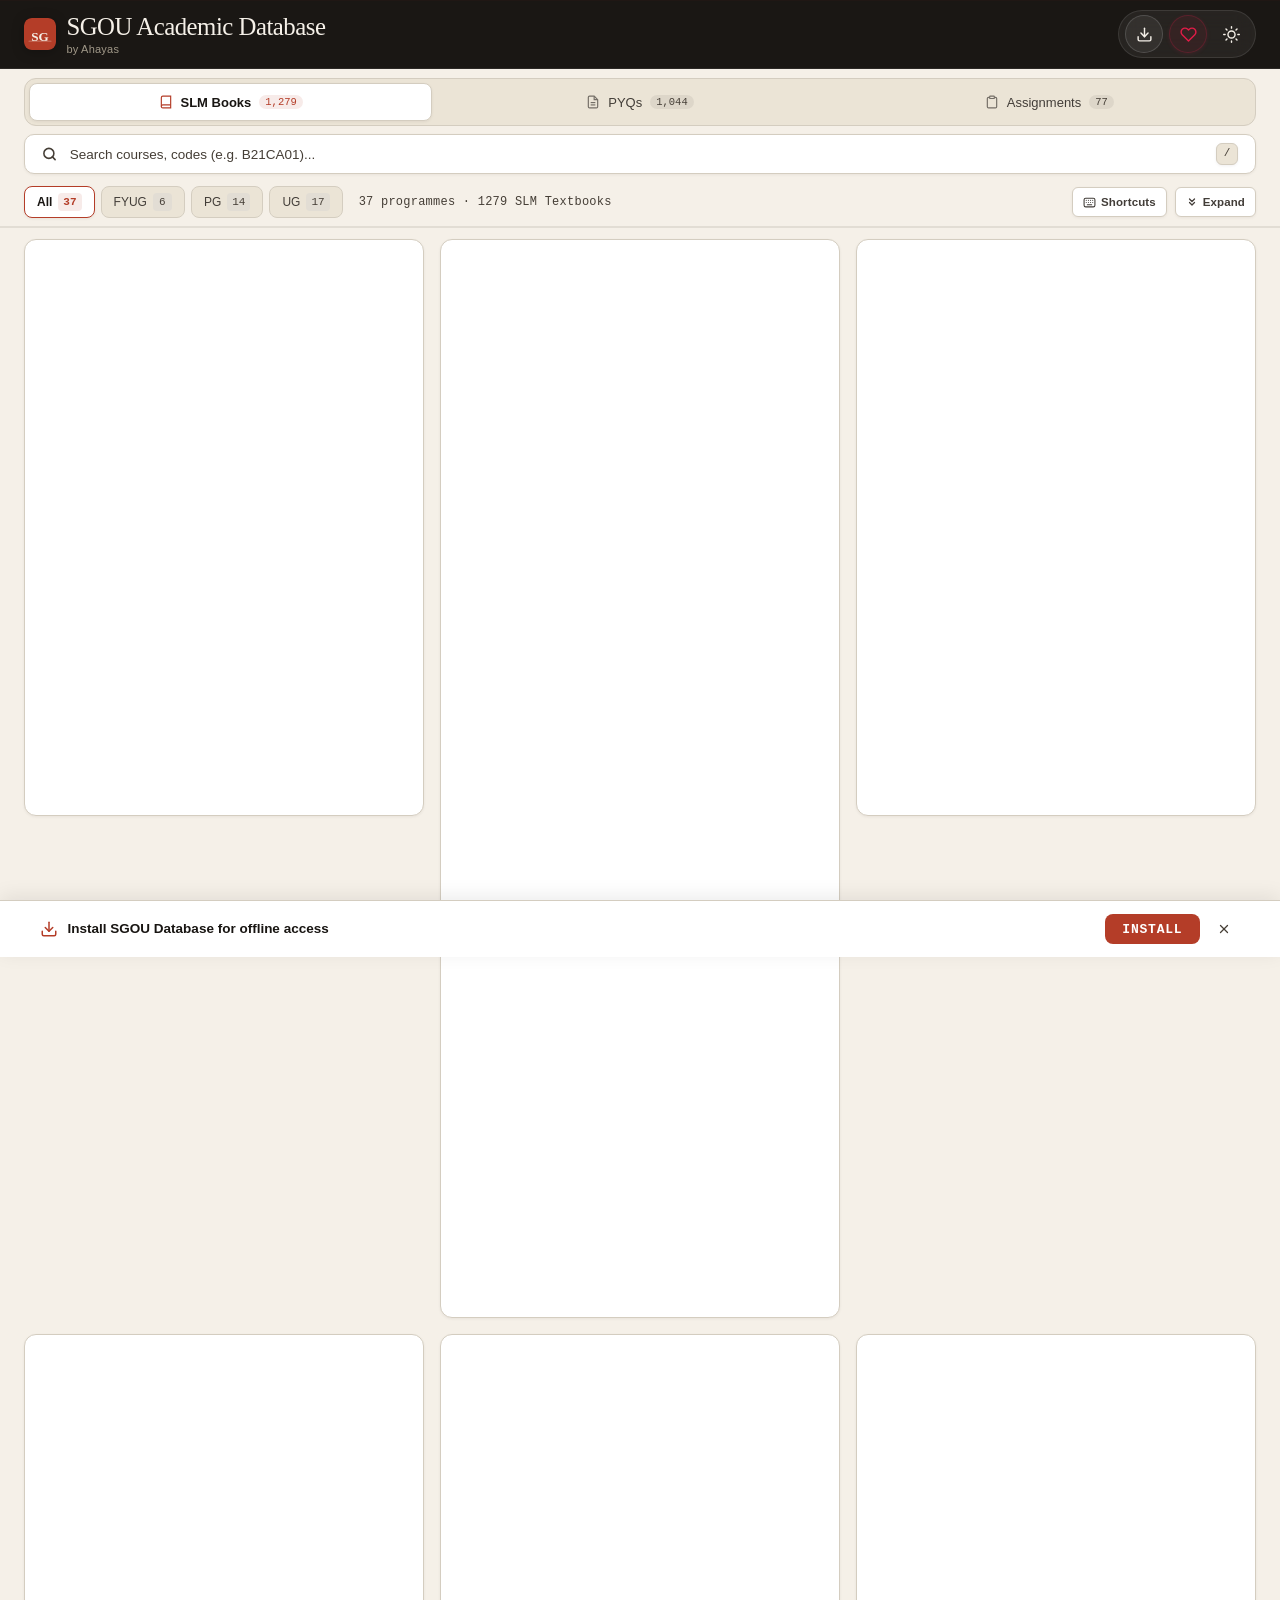
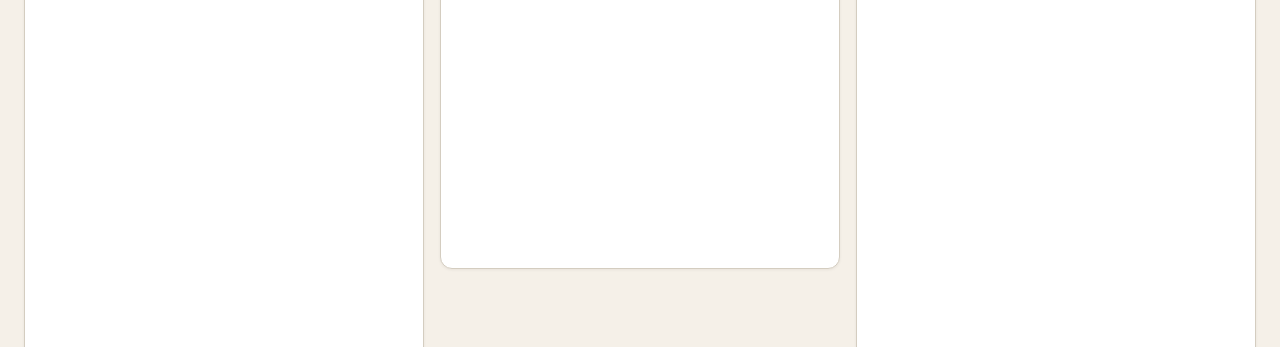
==== commit 71042a67: "fix(support): refine 3-tiered alternative actions and adopt positive altruistic tone" ====
--- a/index.html
+++ b/index.html
@@ -89,7 +89,7 @@
     <link
         href="https://fonts.googleapis.com/css2?family=Plus+Jakarta+Sans:wght@400;500;600;700&family=DM+Serif+Display&family=DM+Mono:wght@400;500&display=swap"
         rel="stylesheet">
-    <link rel="stylesheet" href="css/components/support-modal.css?v=20261106_04">
+    <link rel="stylesheet" href="css/components/support-modal.css?v=20261107_01">
     <link rel="stylesheet" href="css/components/partner-modal.css?v=20261105_01">
     <link rel="stylesheet" href="css/components/toast.css?v=20261105_01">
     <link rel="stylesheet" href="css/style.css?v=20261105_01">
@@ -1346,7 +1346,7 @@
     <script src="js/components/toast.js?v=20261105_01" defer></script>
     <script src="js/components/theme.js?v=20261105_01" defer></script>
     <script src="js/qrcode.min.js?v=20261105_01" defer></script>
-    <script src="js/components/support-modal.js?v=20261106_04" defer></script>
+    <script src="js/components/support-modal.js?v=20261107_01" defer></script>
     <script src="js/components/partner-modal.js?v=20261105_01" defer></script>
     <script src="js/telemetry/analytics-core.js?v=20261105_01" defer></script>
     <script src="js/script.js?v=20261105_01" defer></script>
--- a/css/components/support-modal.css
+++ b/css/components/support-modal.css
@@ -518,39 +518,42 @@
   100% { transform: scale(1); }
 }
 
-/* 3. TERTIARY ACTION: Borderless Minimal Ghost / Link */
+/* 3. TERTIARY ACTION: Calm Minimal Ghost Surface with Subtle Outline */
 .support-toggle-qr-btn {
   display: flex;
   align-items: center;
   justify-content: center;
   gap: 6px;
   width: 100%;
-  height: 27px;
-  padding: 0 10px;
+  height: 30px;
+  padding: 0 12px;
   background: transparent;
-  border: none;
-  border-radius: 6px;
+  border: 1px solid rgba(0, 0, 0, 0.08);
+  border-radius: 8px;
   font-family: var(--font-sans, -apple-system, BlinkMacSystemFont, sans-serif);
-  font-size: 11px;
+  font-size: 11.5px;
   font-weight: 500;
-  color: var(--ink-muted, #78716c);
+  color: var(--ink-soft, #57534e);
   cursor: pointer;
-  transition: all .15s ease;
-  box-sizing: border-box;
+  transition: all .16s ease;
+  box-sizing: border-box;
+  touch-action: manipulation;
 }
 
 .support-toggle-qr-btn svg {
   color: var(--ink-muted, #78716c);
-  opacity: 0.8;
+  opacity: 0.85;
   flex-shrink: 0;
 }
 
 .support-toggle-qr-btn:hover {
   color: var(--ink, #1c1917);
-  background: rgba(0, 0, 0, 0.04);
+  background: rgba(0, 0, 0, 0.03);
+  border-color: rgba(0, 0, 0, 0.16);
 }
 
 [data-theme="dark"] .support-toggle-qr-btn {
+  border-color: rgba(255, 255, 255, 0.08);
   color: var(--ink-muted, #a8a29e);
 }
 
@@ -561,6 +564,7 @@
 [data-theme="dark"] .support-toggle-qr-btn:hover {
   color: #f5f5f4;
   background: rgba(255, 255, 255, 0.05);
+  border-color: rgba(255, 255, 255, 0.16);
 }
 
 /* QR Code Card */
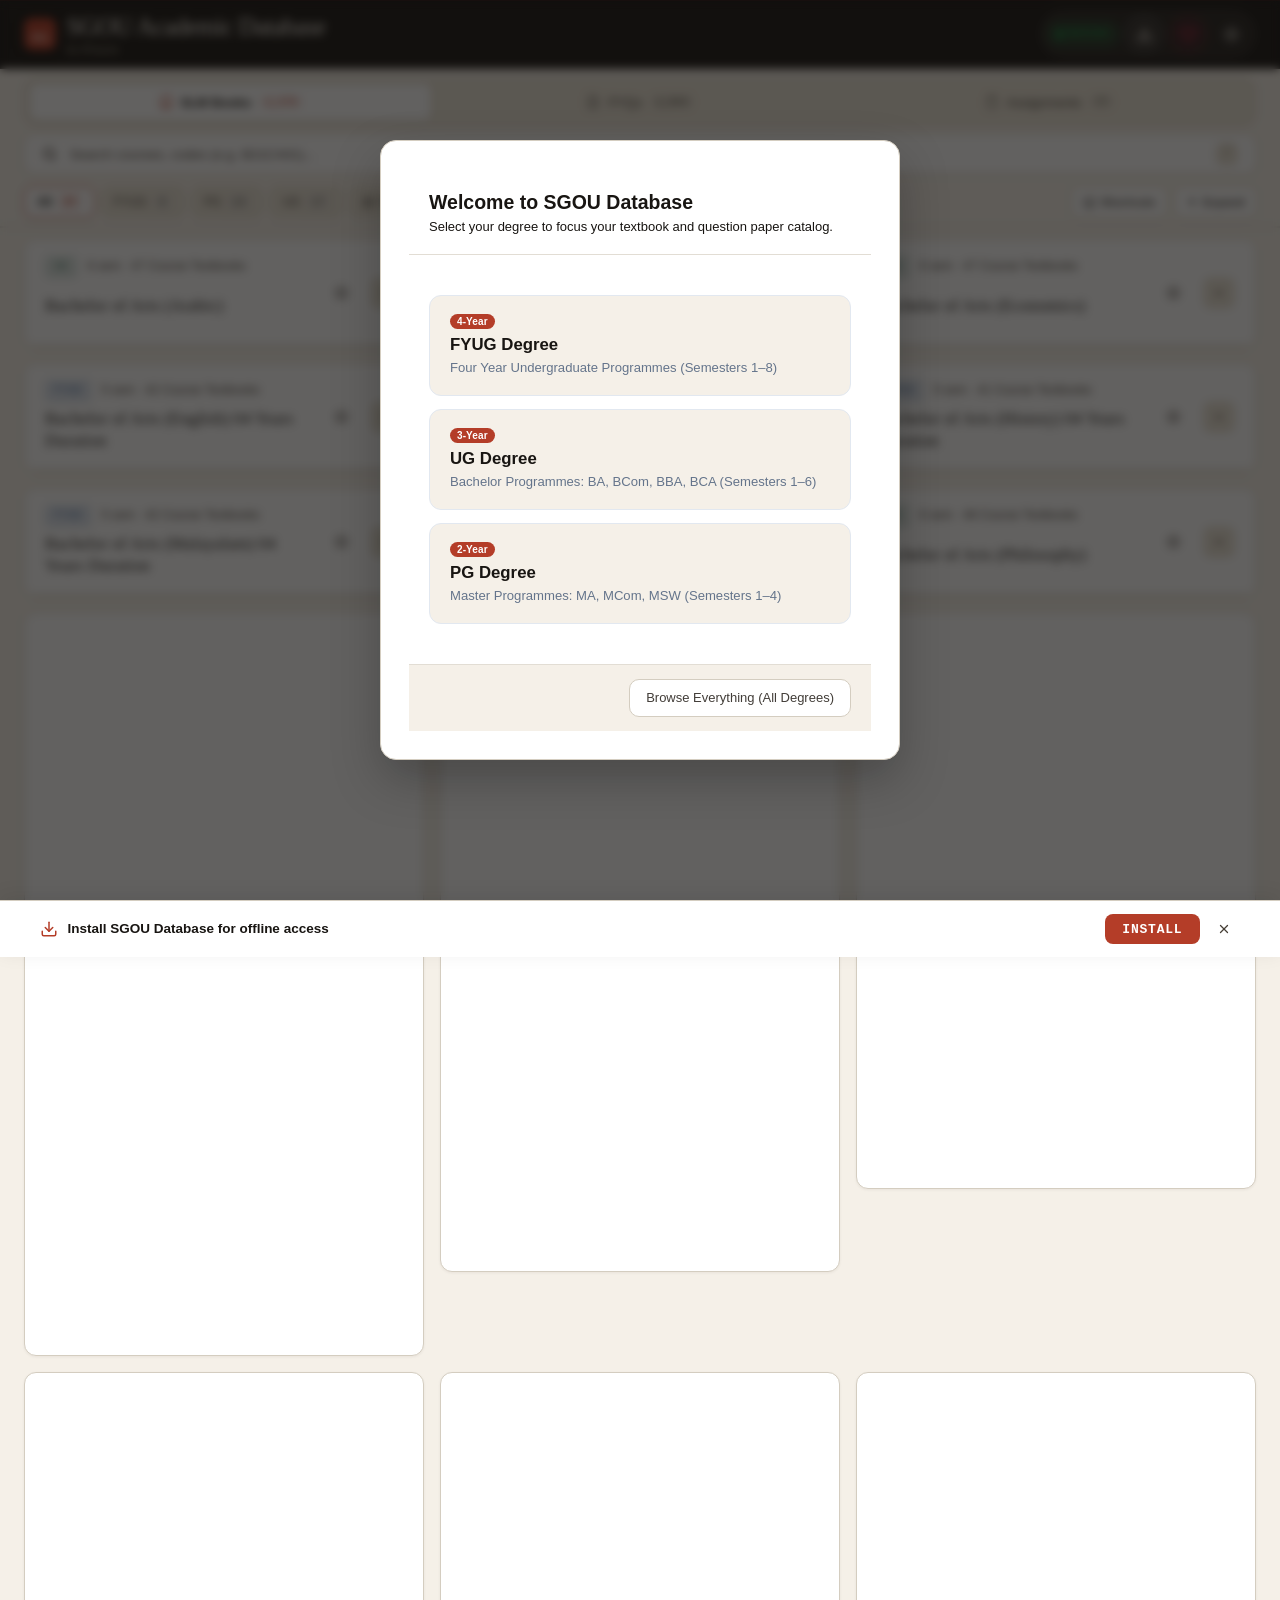
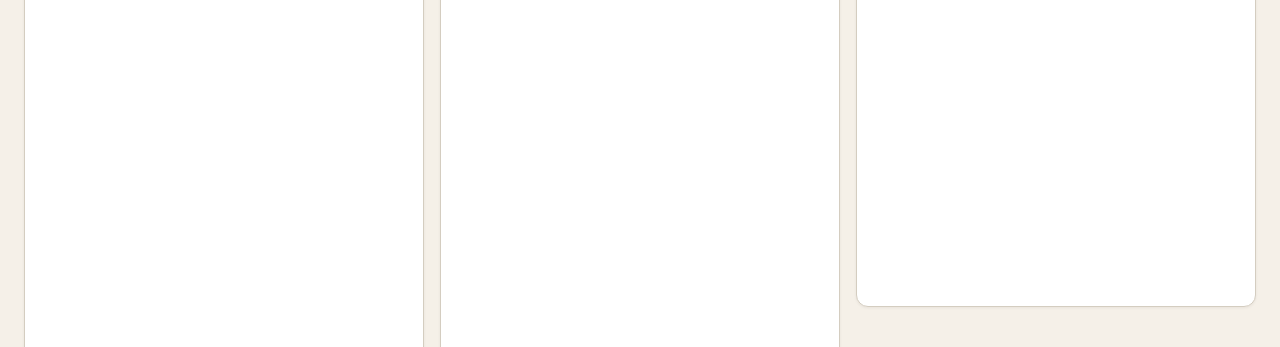
==== commit 9691197b: "feat(sync): synchronize verified production files and telemetry UX optimizations - Telemetry rage-cl" ====
--- a/index.html
+++ b/index.html
@@ -92,7 +92,7 @@
     <link rel="stylesheet" href="css/components/support-modal.css?v=20261107_01">
     <link rel="stylesheet" href="css/components/partner-modal.css?v=20261105_01">
     <link rel="stylesheet" href="css/components/toast.css?v=20261105_01">
-    <link rel="stylesheet" href="css/style.css?v=20261105_01">
+    <link rel="stylesheet" href="css/style.css?v=20261117_01">
 
     <!-- Schema.org Knowledge Graph (JSON-LD) for Search Engines & AI Crawlers -->
     <!-- Search Engine Webmaster Verification Hooks -->
@@ -386,6 +386,10 @@
                 </div>
                 <div class="header-actions">
                     <div class="action-island">
+                        <div id="networkPill" class="network-pill" aria-live="polite" title="Connection active — online">
+                            <span class="network-dot"></span>
+                            <span class="network-text">Online</span>
+                        </div>
                         <button class="header-action-btn" id="myDownloadsBtn" aria-label="My Downloads"
                             title="My Saved Downloads (D)">
                             <svg width="17" height="17" viewBox="0 0 24 24" fill="none" stroke="currentColor"
@@ -504,6 +508,13 @@
                         <button class="pill" data-level="FYUG" aria-pressed="false">FYUG <span class="pill-count">24</span></button>
                         <button class="pill" data-level="UG" aria-pressed="false">UG <span class="pill-count">2</span></button>
                         <button class="pill" data-level="PG" aria-pressed="false">PG <span class="pill-count">11</span></button>
+                        <button class="pill btn-favorites-filter" id="filterFavoritesBtn" type="button" aria-pressed="false" title="Show Pinned / Favorited Programmes">
+                            <svg width="12" height="12" viewBox="0 0 24 24" fill="none" stroke="currentColor" stroke-width="2.5" stroke-linecap="round" stroke-linejoin="round" aria-hidden="true">
+                                <polygon points="12 2 15.09 8.26 22 9.27 17 14.14 18.18 21.02 12 17.77 5.82 21.02 7 14.14 2 9.27 8.91 8.26 12 2"></polygon>
+                            </svg>
+                            <span>Favorites</span>
+                            <span class="pill-count" id="favoritesCount">0</span>
+                        </button>
                     </div>
                 </div>
                 <div class="toolbar-center">
@@ -547,7 +558,58 @@
                 (UG), and Postgraduate (PG) degree programmes.</p>
         </section>
         <div class="search-results" id="searchResults" role="region" aria-label="Search results"></div>
-        <div class="programme-grid" id="grid" role="list" aria-label="Programmes"></div>
+        <!-- Continue Reading Shelf (H-04 Seamless Reading Resume) -->
+        <section id="continueReadingShelf" class="continue-reading-shelf" aria-label="Continue Reading" style="display:none;">
+            <div class="shelf-header">
+                <div class="shelf-title">
+                    <svg width="18" height="18" viewBox="0 0 24 24" fill="none" stroke="currentColor" stroke-width="2" stroke-linecap="round" stroke-linejoin="round" aria-hidden="true">
+                        <circle cx="12" cy="12" r="10"></circle>
+                        <polyline points="12 6 12 12 16 14"></polyline>
+                    </svg>
+                    <span>Jump Back In</span>
+                </div>
+                <button class="shelf-dismiss-btn" id="dismissRecentShelfBtn" type="button" aria-label="Dismiss reading shelf" title="Dismiss">
+                    <svg width="14" height="14" viewBox="0 0 24 24" fill="none" stroke="currentColor" stroke-width="2" stroke-linecap="round" stroke-linejoin="round">
+                        <line x1="18" y1="6" x2="6" y2="18"></line>
+                        <line x1="6" y1="6" x2="18" y2="18"></line>
+                    </svg>
+                </button>
+            </div>
+            <div class="shelf-cards" id="recentCardsContainer"></div>
+        </section>
+        <div class="programme-grid" id="grid" role="list" aria-label="Programmes">
+            <!-- Initial CSS Skeleton Cards (Instant 0ms FCP on slow 3G / low-end Android) -->
+            <div class="programme-card skeleton-card" aria-hidden="true">
+                <div class="card-header"><div class="skel skel-tag"></div><div class="skel skel-code"></div></div>
+                <div class="skel skel-title"></div>
+                <div class="skel skel-sub"></div>
+            </div>
+            <div class="programme-card skeleton-card" aria-hidden="true">
+                <div class="card-header"><div class="skel skel-tag"></div><div class="skel skel-code"></div></div>
+                <div class="skel skel-title"></div>
+                <div class="skel skel-sub"></div>
+            </div>
+            <div class="programme-card skeleton-card" aria-hidden="true">
+                <div class="card-header"><div class="skel skel-tag"></div><div class="skel skel-code"></div></div>
+                <div class="skel skel-title"></div>
+                <div class="skel skel-sub"></div>
+            </div>
+            <div class="programme-card skeleton-card" aria-hidden="true">
+                <div class="card-header"><div class="skel skel-tag"></div><div class="skel skel-code"></div></div>
+                <div class="skel skel-title"></div>
+                <div class="skel skel-sub"></div>
+            </div>
+            <div class="programme-card skeleton-card" aria-hidden="true">
+                <div class="card-header"><div class="skel skel-tag"></div><div class="skel skel-code"></div></div>
+                <div class="skel skel-title"></div>
+                <div class="skel skel-sub"></div>
+            </div>
+            <div class="programme-card skeleton-card" aria-hidden="true">
+                <div class="card-header"><div class="skel skel-tag"></div><div class="skel skel-code"></div></div>
+                <div class="skel skel-title"></div>
+                <div class="skel skel-sub"></div>
+            </div>
+        </div>
 
         <!-- Semantic Zero-JS Search & AI Crawler Directory Fallback -->
         <noscript>
@@ -1216,6 +1278,40 @@
         </div>
     </div>
 
+    <!-- ============ FIRST-VISIT ONBOARDING MODAL (H-06) ============ -->
+    <div class="modal-backdrop" id="onboardingModal" role="dialog" aria-modal="true" aria-labelledby="onboardingTitle">
+        <div class="modal-card onboarding-dialog">
+            <div class="modal-header">
+                <div class="modal-header-main">
+                    <h2 class="modal-title" id="onboardingTitle">Welcome to SGOU Database</h2>
+                    <p class="modal-subtitle">Select your degree to focus your textbook and question paper catalog.</p>
+                </div>
+            </div>
+            <div class="modal-body">
+                <div class="onboarding-grid">
+                    <button class="onboarding-card" type="button" data-level="FYUG">
+                        <span class="onboarding-card-badge">4-Year</span>
+                        <h3 class="onboarding-card-title">FYUG Degree</h3>
+                        <p class="onboarding-card-desc">Four Year Undergraduate Programmes (Semesters 1&ndash;8)</p>
+                    </button>
+                    <button class="onboarding-card" type="button" data-level="UG">
+                        <span class="onboarding-card-badge">3-Year</span>
+                        <h3 class="onboarding-card-title">UG Degree</h3>
+                        <p class="onboarding-card-desc">Bachelor Programmes: BA, BCom, BBA, BCA (Semesters 1&ndash;6)</p>
+                    </button>
+                    <button class="onboarding-card" type="button" data-level="PG">
+                        <span class="onboarding-card-badge">2-Year</span>
+                        <h3 class="onboarding-card-title">PG Degree</h3>
+                        <p class="onboarding-card-desc">Master Programmes: MA, MCom, MSW (Semesters 1&ndash;4)</p>
+                    </button>
+                </div>
+            </div>
+            <div class="modal-footer">
+                <button class="btn-modal-secondary full-width" id="onboardingBrowseAllBtn" type="button" data-level="ALL">Browse Everything (All Degrees)</button>
+            </div>
+        </div>
+    </div>
+
     <!-- ============ KEYBOARD SHORTCUTS MODAL ============ -->
     <div class="modal-backdrop" id="shortcutsModal" role="dialog" aria-modal="true"
         aria-labelledby="shortcutsModalTitle">
@@ -1338,18 +1434,53 @@
         </div>
     </div>
 
+    <!-- Mobile Bottom Navigation Bar (H-03 Ergonomic Native App Bar) -->
+    <nav id="mobileBottomNav" class="mobile-bottom-nav" aria-label="Mobile Navigation">
+        <button class="mobile-nav-btn active" data-tab="browse" type="button" aria-label="Browse Catalog">
+            <svg class="mobile-nav-icon" width="20" height="20" viewBox="0 0 24 24" fill="none" stroke="currentColor" stroke-width="2" stroke-linecap="round" stroke-linejoin="round" aria-hidden="true">
+                <rect x="3" y="3" width="7" height="7"></rect>
+                <rect x="14" y="3" width="7" height="7"></rect>
+                <rect x="14" y="14" width="7" height="7"></rect>
+                <rect x="3" y="14" width="7" height="7"></rect>
+            </svg>
+            <span class="mobile-nav-label">Browse</span>
+        </button>
+        <button class="mobile-nav-btn" data-tab="recent" type="button" aria-label="Continue Reading">
+            <svg class="mobile-nav-icon" width="20" height="20" viewBox="0 0 24 24" fill="none" stroke="currentColor" stroke-width="2" stroke-linecap="round" stroke-linejoin="round" aria-hidden="true">
+                <circle cx="12" cy="12" r="10"></circle>
+                <polyline points="12 6 12 12 16 14"></polyline>
+            </svg>
+            <span class="mobile-nav-label">Recent</span>
+        </button>
+        <button class="mobile-nav-btn" data-tab="favorites" type="button" aria-label="Starred Materials">
+            <svg class="mobile-nav-icon" width="20" height="20" viewBox="0 0 24 24" fill="none" stroke="currentColor" stroke-width="2" stroke-linecap="round" stroke-linejoin="round" aria-hidden="true">
+                <polygon points="12 2 15.09 8.26 22 9.27 17 14.14 18.18 21.02 12 17.77 5.82 21.02 7 14.14 2 9.27 8.91 8.26 12 2"></polygon>
+            </svg>
+            <span class="mobile-nav-label">Favorites</span>
+        </button>
+        <button class="mobile-nav-btn" data-tab="support" type="button" aria-label="Support SGOU Database">
+            <svg class="mobile-nav-icon" width="20" height="20" viewBox="0 0 24 24" fill="none" stroke="currentColor" stroke-width="2" stroke-linecap="round" stroke-linejoin="round" aria-hidden="true">
+                <path d="M20.84 4.61a5.5 5.5 0 0 0-7.78 0L12 5.67l-1.06-1.06a5.5 5.5 0 0 0-7.78 7.78l1.06 1.06L12 21.23l7.78-7.78 1.06-1.06a5.5 5.5 0 0 0 0-7.78z"></path>
+            </svg>
+            <span class="mobile-nav-label">Support</span>
+        </button>
+    </nav>
+
+    <!-- Accessibility Live Region for Screen Readers -->
+    <div id="a11yAnnouncer" class="sr-only" aria-live="polite" aria-atomic="true"></div>
+
     <!-- Toast & Update Notification Container -->
     <div id="toast" class="toast" role="status" aria-live="polite" aria-atomic="true"></div>
 
-    <script src="js/config.js?v=20261105_01" defer></script>
-    <script src="js/utils/clipboard.js?v=20261105_01" defer></script>
-    <script src="js/components/toast.js?v=20261105_01" defer></script>
-    <script src="js/components/theme.js?v=20261105_01" defer></script>
-    <script src="js/qrcode.min.js?v=20261105_01" defer></script>
-    <script src="js/components/support-modal.js?v=20261107_01" defer></script>
-    <script src="js/components/partner-modal.js?v=20261105_01" defer></script>
-    <script src="js/telemetry/analytics-core.js?v=20261105_01" defer></script>
-    <script src="js/script.js?v=20261105_01" defer></script>
+    <script src="js/config.js?v=20261117_01" defer></script>
+    <script src="js/utils/clipboard.js?v=20261117_01" defer></script>
+    <script src="js/components/toast.js?v=20261117_01" defer></script>
+    <script src="js/components/theme.js?v=20261117_01" defer></script>
+    <script src="js/qrcode.min.js?v=20261117_01" defer></script>
+    <script src="js/components/support-modal.js?v=20261117_01" defer></script>
+    <script src="js/components/partner-modal.js?v=20261117_01" defer></script>
+    <script src="js/telemetry/analytics-core.js?v=20261117_01" defer></script>
+    <script src="js/script.js?v=20261117_01" defer></script>
 </body>
 
 </html>
--- a/css/components/support-modal.css
+++ b/css/components/support-modal.css
@@ -67,7 +67,7 @@
   display: flex;
   align-items: center;
   justify-content: space-between;
-  padding: 16px 22px 14px;
+  padding: 18px 24px 14px;
   border-bottom: 1px solid var(--border-light, #f0eae1);
   background: var(--surface, #ffffff);
 }
@@ -80,13 +80,13 @@
 .support-header-left {
   display: flex;
   align-items: center;
-  gap: 10px;
+  gap: 12px;
 }
 
 .support-heart-badge {
-  width: 30px;
-  height: 30px;
-  border-radius: 8px;
+  width: 32px;
+  height: 32px;
+  border-radius: 9px;
   background: var(--heart-red-bg, rgba(225, 29, 72, 0.08));
   border: 1px solid var(--heart-red-border, rgba(225, 29, 72, 0.18));
   color: var(--heart-red, #e11d48);
@@ -110,7 +110,7 @@
 .support-title {
   margin: 0;
   font-family: var(--font-serif, 'DM Serif Display', Georgia, serif);
-  font-size: 16.5px;
+  font-size: 17.5px;
   font-weight: 500;
   line-height: 1.25;
   color: var(--ink, #1c1917);
@@ -124,9 +124,9 @@
   background: transparent;
   border: none;
   color: var(--ink-muted, #78716c);
-  width: 28px;
-  height: 28px;
-  border-radius: 7px;
+  width: 32px;
+  height: 32px;
+  border-radius: 8px;
   cursor: pointer;
   display: flex;
   align-items: center;
@@ -147,33 +147,33 @@
 
 /* Modal Body */
 .support-modal-body {
-  padding: 14px 22px 16px;
+  padding: 18px 24px 20px;
   display: flex;
   flex-direction: column;
-  gap: 13px;
+  gap: 15px;
   overflow: hidden;
   box-sizing: border-box;
 }
 
 /* Highlighted Impact Card */
 .support-intro-card {
-  padding: 8px 12px;
-  border-radius: 10px;
-  background: rgba(184, 67, 47, 0.06);
-  border: 1px solid rgba(184, 67, 47, 0.14);
+  padding: 10px 14px;
+  border-radius: 11px;
+  background: rgba(184, 67, 47, 0.05);
+  border: 1px solid rgba(184, 67, 47, 0.12);
   box-sizing: border-box;
   text-align: center;
 }
 
 [data-theme="dark"] .support-intro-card {
-  background: rgba(224, 107, 82, 0.09);
-  border-color: rgba(224, 107, 82, 0.22);
+  background: rgba(224, 107, 82, 0.08);
+  border-color: rgba(224, 107, 82, 0.18);
 }
 
 .support-intro-text {
   margin: 0;
-  font-size: 11.5px;
-  line-height: 1.45;
+  font-size: 12.5px;
+  line-height: 1.5;
   color: var(--ink-soft, #44403c);
   text-align: center;
 }
@@ -195,7 +195,7 @@
 .support-amount-chips {
   display: grid;
   grid-template-columns: repeat(5, 1fr);
-  gap: 7px;
+  gap: 8px;
   width: 100%;
   box-sizing: border-box;
 }
@@ -204,9 +204,9 @@
   position: relative;
   width: 100%;
   min-width: 0;
-  height: 44px;
-  padding: 5px 3px 4px;
-  border-radius: 9px;
+  height: 48px;
+  padding: 6px 3px 5px;
+  border-radius: 10px;
   border: 1px solid var(--border-light, #e2ddd4);
   background: var(--surface, #ffffff);
   color: var(--ink-soft, #44403c);
@@ -216,8 +216,8 @@
   flex-direction: column;
   align-items: center;
   justify-content: center;
-  gap: 1px;
-  transition: all .16s ease;
+  gap: 1.5px;
+  transition: background .16s ease, border-color .16s ease, color .16s ease, transform .12s ease;
   white-space: nowrap;
   box-sizing: border-box;
   user-select: none;
@@ -340,15 +340,15 @@
   display: flex;
   align-items: center;
   justify-content: center;
-  gap: 7px;
-  width: 100%;
-  height: 38px;
+  gap: 8px;
+  width: 100%;
+  height: 42px;
   padding: 0 16px;
-  border-radius: 9px;
+  border-radius: 11px;
   background: var(--accent, #b8432f);
   color: #ffffff !important;
   font-family: var(--font-sans, -apple-system, BlinkMacSystemFont, sans-serif);
-  font-size: 13.5px;
+  font-size: 14px;
   font-weight: 600;
   cursor: pointer;
   box-shadow: 0 2px 8px rgba(184, 67, 47, 0.25);
@@ -378,7 +378,7 @@
   align-items: center;
   gap: 8px;
   width: 100%;
-  margin: 1px 0;
+  margin: 4px 0;
 }
 
 .support-alt-line {
@@ -394,8 +394,8 @@
 
 .support-alt-text {
   font-family: var(--font-sans, -apple-system, BlinkMacSystemFont, sans-serif);
-  font-size: 10px;
-  font-weight: 500;
+  font-size: 10.5px;
+  font-weight: 600;
   text-transform: uppercase;
   letter-spacing: 0.08em;
   color: var(--ink-muted, #78716c);
@@ -413,17 +413,17 @@
   justify-content: center;
   gap: 7px;
   width: 100%;
-  height: 33px;
+  height: 36px;
   padding: 0 14px;
-  border-radius: 8px;
+  border-radius: 9px;
   background: var(--surface-subtle, #f5f0e8);
   border: 1px solid var(--border, #d6cfc2);
   color: var(--ink, #1c1917);
   font-family: var(--font-sans, -apple-system, BlinkMacSystemFont, sans-serif);
-  font-size: 12px;
+  font-size: 12.5px;
   font-weight: 600;
   cursor: pointer;
-  transition: all .16s ease;
+  transition: background .16s ease, border-color .16s ease, color .16s ease, transform .12s ease;
   box-sizing: border-box;
   touch-action: manipulation;
 }
@@ -535,7 +535,7 @@
   font-weight: 500;
   color: var(--ink-soft, #57534e);
   cursor: pointer;
-  transition: all .16s ease;
+  transition: background .16s ease, border-color .16s ease, color .16s ease, transform .12s ease;
   box-sizing: border-box;
   touch-action: manipulation;
 }
@@ -633,7 +633,7 @@
   align-items: center;
   justify-content: center;
   cursor: pointer;
-  transition: all .15s ease;
+  transition: background .15s ease, border-color .15s ease, color .15s ease, transform .12s ease;
   padding: 0;
 }
 
@@ -659,7 +659,7 @@
   opacity: 0;
   pointer-events: none;
   transform: translateY(4px);
-  transition: all .18s ease;
+  transition: opacity .18s ease, transform .18s ease;
   z-index: 10;
   text-align: center;
 }
@@ -739,9 +739,9 @@
   align-items: center;
   justify-content: space-between;
   gap: 8px;
-  padding: 0 12px;
-  height: 34px;
-  border-radius: 9px;
+  padding: 0 14px;
+  height: 38px;
+  border-radius: 10px;
   background: var(--surface-subtle, #f5f0e8);
   border: 1px solid var(--border-light, #e8e2d8);
   box-sizing: border-box;
@@ -754,7 +754,7 @@
 
 .support-vpa-text {
   font-family: var(--font-mono, 'DM Mono', monospace);
-  font-size: 12.5px;
+  font-size: 13px;
   font-weight: 600;
   color: var(--ink, #1c1917);
   white-space: nowrap;
@@ -769,19 +769,19 @@
 .support-copy-btn {
   background: var(--surface, #ffffff);
   border: 1px solid var(--border, #d6cfc2);
-  padding: 0 9px;
-  height: 24px;
-  border-radius: 6px;
+  padding: 0 11px;
+  height: 28px;
+  border-radius: 7px;
   font-family: var(--font-sans, -apple-system, BlinkMacSystemFont, sans-serif);
-  font-size: 11px;
+  font-size: 11.5px;
   font-weight: 600;
   color: var(--ink, #1c1917);
   cursor: pointer;
   display: inline-flex;
   align-items: center;
-  gap: 4px;
+  gap: 5px;
   flex-shrink: 0;
-  transition: all .15s ease;
+  transition: background .15s ease, border-color .15s ease, color .15s ease, transform .12s ease;
 }
 
 [data-theme="dark"] .support-copy-btn {
@@ -812,7 +812,7 @@
   align-items: center;
   justify-content: space-between;
   gap: 8px;
-  padding: 10px 22px 14px;
+  padding: 12px 24px 14px;
   border-top: 1px solid var(--border-light, #f0eae1);
   background: var(--surface-subtle, #f5f0e8);
 }
@@ -823,11 +823,11 @@
 }
 
 .support-security-note {
-  font-size: 10.5px;
+  font-size: 11px;
   color: var(--ink-muted, #78716c);
   display: inline-flex;
   align-items: center;
-  gap: 4px;
+  gap: 5px;
 }
 
 [data-theme="dark"] .support-security-note {
@@ -837,15 +837,24 @@
 .support-done-btn {
   background: transparent;
   border: 1px solid var(--border, #d6cfc2);
-  padding: 0 12px;
-  height: 26px;
-  border-radius: 6px;
+  padding: 0 14px;
+  height: 30px;
+  border-radius: 7px;
   font-family: var(--font-sans, -apple-system, BlinkMacSystemFont, sans-serif);
-  font-size: 11px;
+  font-size: 12px;
   font-weight: 500;
   color: var(--ink-soft, #44403c);
   cursor: pointer;
-  transition: all .15s ease;
+  transition: background .15s ease, border-color .15s ease, color .15s ease, transform .12s ease;
+}
+
+.amount-chip:active,
+.support-share-fallback-btn:active,
+.support-toggle-qr-btn:active,
+.support-qr-icon-btn:active,
+.support-copy-btn:active,
+.support-done-btn:active {
+  transform: scale(0.97);
 }
 
 [data-theme="dark"] .support-done-btn {
--- a/css/components/partner-modal.css
+++ b/css/components/partner-modal.css
@@ -97,7 +97,11 @@
   align-items: center;
   justify-content: center;
   cursor: pointer;
-  transition: all 0.15s;
+  transition: background 0.15s ease, color 0.15s ease, transform 0.12s ease;
+}
+
+.partner-close-btn:active {
+  transform: scale(0.96);
 }
 
 .partner-close-btn:hover {
--- a/css/style.css
+++ b/css/style.css
@@ -1,5489 +1,5981 @@
-@view-transition {
-  navigation: auto;
-}
-
-/* ===========================
-   1. MODERN ACADEMIC DESIGN TOKENS
-   =========================== */
-:root {
-  color-scheme: light;
-  --font-sans: 'Plus Jakarta Sans', -apple-system, BlinkMacSystemFont, 'Segoe UI', Roboto, sans-serif;
-  --font-serif: 'DM Serif Display', Georgia, 'Times New Roman', serif;
-  --font-mono: 'DM Mono', monospace;
-
-  /* Scholarly Warm Linen Theme — Calibrated for WCAG 2.1 AAA Contrast */
-  --bg: #f5f0e8;
-  --bg-deep: #ebe4d6;
-  --surface: #ffffff;
-  --surface-hover: #faf7f1;
-  --accent: #b43d28;
-  --accent-hover: #96311e;
-  --accent-light: #cf5d46;
-  --accent-lightest: rgba(180, 61, 40, 0.1);
-  --ink: #181512;
-  --ink-soft: #423d38;
-  --ink-muted: #453e36;
-  --border: #d4cdc0;
-  --border-light: #e2ddd4;
-
-  /* Standardized Emotional Heart / Community Support Tokens (Psychological Warmth) */
-  --heart-red: #e11d48;
-  --heart-red-hover: #be123c;
-  --heart-red-bg: rgba(225, 29, 72, 0.08);
-  --heart-red-border: rgba(225, 29, 72, 0.22);
-  --heart-red-hover-bg: rgba(225, 29, 72, 0.16);
-  --heart-red-glow: 0 2px 10px rgba(225, 29, 72, 0.25);
-
-  /* Standardized Typographic Scale & Cognitive Ease Tokens */
-  --text-2xs: 10px;       /* Micro badges, shortcuts */
-  --text-xs: 11.5px;      /* Secondary metadata, subtitles */
-  --text-sm: 13px;        /* Standard UI buttons, chips, filters */
-  --text-base: 14px;      /* Reading body, descriptions */
-  --text-md: 15.5px;      /* Item titles, card headers */
-  --text-lg: 18px;        /* Modal headers, section titles */
-  --text-xl: 22px;        /* Prominent drawer & view headers */
-  --text-2xl: 28px;       /* Scholarly display titles */
-
-  /* Level Badges */
-  --ug: #1f5a43;
-  --pg: #5e3370;
-  --fyug: #235090;
-  --ug-bg: rgba(31, 90, 67, 0.12);
-  --pg-bg: rgba(94, 51, 112, 0.12);
-  --fyug-bg: rgba(35, 80, 144, 0.12);
-  --ug-border: rgba(31, 90, 67, 0.25);
-  --pg-border: rgba(94, 51, 112, 0.25);
-  --fyug-border: rgba(35, 80, 144, 0.25);
-
-  /* Material Types */
-  --slm: #1f5a43;
-  --slm-bg: rgba(31, 90, 67, 0.1);
-  --slm-border: rgba(31, 90, 67, 0.25);
-  --pyq: #4338ca;
-  --pyq-bg: rgba(67, 56, 202, 0.1);
-  --pyq-border: rgba(67, 56, 202, 0.25);
-  --asgn: #b45309;
-  --asgn-bg: rgba(180, 83, 9, 0.1);
-  --asgn-border: rgba(180, 83, 9, 0.25);
-
-  --shadow-sm: 0 1px 3px rgba(26, 23, 20, 0.06);
-  --shadow: 0 4px 16px rgba(26, 23, 20, 0.08);
-  --shadow-lg: 0 12px 32px rgba(26, 23, 20, 0.12);
-
-  --header-bg: #1a1714;
-  --header-text: #f5f0e8;
-  --header-sub: #a09888;
-  --highlight: #fdecc8;
-  --toast-bg: #1a1714;
-  --toast-text: #f5f0e8;
-  --focus-ring: rgba(180, 61, 40, 0.35);
-
-  --radius-xs: 4px;
-  --radius-sm: 8px;
-  --radius: 12px;
-  --radius-lg: 16px;
-  --radius-full: 9999px;
-  --ease: cubic-bezier(0.16, 1, 0.3, 1);
-  --min-fs: 13px;
-}
-
-[data-theme="dark"] {
-  color-scheme: dark;
-  /* Warm Antique Scholar Dark Theme — High-Legibility OLED Contrast */
-  --bg: #0d0c0b;
-  --bg-deep: #161513;
-  --surface: #1a1917;
-  --surface-hover: #24221f;
-  --accent: #e5725a;
-  --accent-hover: #f28b75;
-  --accent-light: #f28b75;
-  --accent-lightest: rgba(229, 114, 90, 0.15);
-  --ink: #eee9e0;
-  --ink-soft: #b8b0a2;
-  --ink-muted: #c4bcaf;
-  --border: #3f3a33;
-  --border-light: #2c2924;
-
-  /* Standardized Emotional Heart / Support Tokens (Dark OLED Luminous) */
-  --heart-red: #fb7185;
-  --heart-red-hover: #fda4af;
-  --heart-red-bg: rgba(251, 113, 133, 0.12);
-  --heart-red-border: rgba(251, 113, 133, 0.28);
-  --heart-red-hover-bg: rgba(251, 113, 133, 0.2);
-  --heart-red-glow: 0 2px 12px rgba(251, 113, 133, 0.35);
-
-  --ug: #34d399;
-  --pg: #c084fc;
-  --fyug: #60a5fa;
-  --ug-bg: rgba(52, 211, 153, 0.16);
-  --pg-bg: rgba(192, 132, 252, 0.16);
-  --fyug-bg: rgba(96, 165, 250, 0.16);
-  --ug-border: rgba(52, 211, 153, 0.28);
-  --pg-border: rgba(192, 132, 252, 0.28);
-  --fyug-border: rgba(96, 165, 250, 0.28);
-
-  /* Material Types (Dark) */
-  --slm: #34d399;
-  --slm-bg: rgba(52, 211, 153, 0.14);
-  --slm-border: rgba(52, 211, 153, 0.28);
-  --pyq: #818cf8;
-  --pyq-bg: rgba(129, 140, 248, 0.14);
-  --pyq-border: rgba(129, 140, 248, 0.28);
-  --asgn: #fbbf24;
-  --asgn-bg: rgba(251, 191, 36, 0.14);
-  --asgn-border: rgba(251, 191, 36, 0.28);
-
-  --shadow-sm: 0 1px 3px rgba(0, 0, 0, 0.3);
-  --shadow: 0 4px 20px rgba(0, 0, 0, 0.4);
-  --shadow-lg: 0 16px 40px rgba(0, 0, 0, 0.55);
-
-  --header-bg: #080706;
-  --header-text: #eee9e0;
-  --header-sub: #9c9385;
-  --highlight: rgba(229, 114, 90, 0.3);
-  --toast-bg: #eee9e0;
-  --toast-text: #0d0c0b;
-  --focus-ring: rgba(229, 114, 90, 0.35);
-}
-
-/* Fitts's Law Ergonomic Touch Target Expansion on Touchscreens */
-@media (pointer: coarse) {
-  .btn-pin-programme,
-  .btn-share,
-  .vp-btn,
-  .search-clear,
-  .modal-close,
-  .drawer-close {
-    position: relative;
-  }
-  .btn-pin-programme::before,
-  .btn-share::before,
-  .vp-btn::before,
-  .search-clear::before,
-  .modal-close::before,
-  .drawer-close::before {
-    content: '';
-    position: absolute;
-    top: 50%;
-    left: 50%;
-    transform: translate(-50%, -50%);
-    min-width: 44px;
-    min-height: 44px;
-    z-index: 1;
-  }
-}
-
-/* ===========================
-   2. RESET
-   =========================== */
-*,
-*::before,
-*::after {
-  box-sizing: border-box;
-  margin: 0;
-  padding: 0;
-}
-
-html {
-  -webkit-text-size-adjust: 100%;
-  scroll-behavior: smooth;
-  overscroll-behavior-y: none;
-  font-size: 16px;
-}
-
-/* Accessibility: High-contrast, clean focus rings for keyboard navigation */
-:focus-visible {
-  outline: 2px solid var(--accent);
-  outline-offset: 2px;
-  border-radius: var(--radius-xs, 4px);
-}
-
-:focus:not(:focus-visible) {
-  outline: none;
-}
-
-::selection {
-  background: var(--highlight);
-  color: var(--ink);
-}
-
-body {
-  font-family: var(--font-sans);
-  background: var(--bg);
-  color: var(--ink);
-  min-height: 100vh;
-  min-height: 100dvh;
-  line-height: 1.55;
-  -webkit-font-smoothing: antialiased;
-  -moz-osx-font-smoothing: grayscale;
-  font-size: var(--min-fs);
-  transition: background .3s ease, color .2s ease;
-  padding-bottom: env(safe-area-inset-bottom);
-}
-
-/* ===========================
-   3. OFFLINE BAR
-   =========================== */
-.offline-bar {
-  position: fixed;
-  top: 0;
-  left: 0;
-  right: 0;
-  z-index: 10000;
-  background: #dc2626;
-  color: #fff;
-  font-family: var(--font-sans);
-  font-size: 12px;
-  font-weight: 500;
-  padding: .45rem 1rem;
-  display: flex;
-  align-items: center;
-  justify-content: center;
-  gap: .5rem;
-  transform: translateY(-100%);
-  transition: transform .35s var(--ease);
-}
-
-.offline-bar.visible {
-  transform: translateY(0);
-}
-
-/* ===========================
-   4. HEADER & HERO
-   =========================== */
-header {
-  background: var(--header-bg);
-  color: var(--header-text);
-  padding: 10px 0;
-  position: relative;
-  border-bottom: 1px solid rgba(255, 255, 255, 0.08);
-  transition: background .3s;
-}
-
-.header-inner {
-  max-width: 1280px;
-  margin: 0 auto;
-  padding: 0 24px;
-}
-
-.header-top {
-  display: flex;
-  justify-content: space-between;
-  align-items: center;
-  gap: 1rem;
-}
-
-header h1 {
-  font-family: var(--font-serif);
-  font-size: clamp(1.2rem, 3vw, 1.55rem);
-  font-weight: 400;
-  letter-spacing: -.02em;
-  line-height: 1.2;
-  display: flex;
-  align-items: center;
-  gap: .65rem;
-}
-
-.logo {
-  flex-shrink: 0;
-  width: 32px;
-  height: 32px;
-  border-radius: 8px;
-  filter: drop-shadow(0 2px 6px rgba(0, 0, 0, .25));
-}
-
-.title-group {
-  display: flex;
-  flex-direction: column;
-  min-width: 0;
-}
-
-header h1 .credit {
-  display: block;
-  font-family: var(--font-sans);
-  font-size: 11px;
-  font-weight: 500;
-  color: var(--header-sub);
-  letter-spacing: .02em;
-  margin-top: 1px;
-  line-height: 1.15;
-}
-
-.header-actions {
-  display: flex;
-  align-items: center;
-  gap: .5rem;
-  flex-shrink: 0;
-}
-
-/* Floating Action Island for header buttons */
-.action-island {
-  display: inline-flex;
-  align-items: center;
-  gap: 6px;
-  background: rgba(255, 255, 255, 0.06);
-  border: 1px solid rgba(255, 255, 255, 0.1);
-  padding: 4px 6px;
-  border-radius: 999px;
-  backdrop-filter: blur(10px);
-  -webkit-backdrop-filter: blur(10px);
-}
-
-.header-action-btn,
-.theme-toggle {
-  position: relative;
-  flex-shrink: 0;
-  width: 36px;
-  height: 36px;
-  border-radius: 50%;
-  border: none;
-  background: transparent;
-  color: var(--header-text);
-  cursor: pointer;
-  display: flex;
-  align-items: center;
-  justify-content: center;
-  transition: background .18s ease, transform .12s ease, color .18s;
-  -webkit-tap-highlight-color: transparent;
-}
-
-.header-action-btn:hover,
-.theme-toggle:hover {
-  background: rgba(255, 255, 255, 0.14);
-}
-
-.header-action-btn:active,
-.theme-toggle:active {
-  transform: scale(.92);
-}
-
-.downloads-badge {
-  position: absolute;
-  top: -2px;
-  right: -2px;
-  background: var(--accent);
-  color: #fff;
-  font-family: var(--font-sans);
-  font-size: 10px;
-  font-weight: 700;
-  min-width: 17px;
-  height: 17px;
-  padding: 0 4px;
-  border-radius: 999px;
-  display: flex;
-  align-items: center;
-  justify-content: center;
-  border: 2px solid var(--header-bg);
-  box-shadow: 0 2px 6px rgba(0, 0, 0, 0.3);
-}
-
-[data-theme="light"] .icon-moon {
-  display: none;
-}
-
-[data-theme="dark"] .icon-sun {
-  display: none;
-}
-
-/* Instantaneous 60fps Theme Switching: Suppress cascade transitions across 15,000 DOM nodes */
-html.theme-switching,
-html.theme-switching *,
-html.theme-switching *::before,
-html.theme-switching *::after {
-  transition: none !important;
-}
-
-/* ===========================
-   6. STICKY CONTROLS & COMMAND DECK
-   =========================== */
-.sticky-controls {
-  position: sticky;
-  top: 0;
-  z-index: 100;
-  background: var(--bg);
-  padding: 8px 0;
-  border-bottom: 1px solid var(--border-light);
-  box-shadow: 0 1px 0 var(--border-light);
-  transition: background .2s, box-shadow .2s;
-}
-
-.sticky-controls.scrolled {
-  box-shadow: 0 4px 20px rgba(0, 0, 0, .08);
-  background: var(--bg);
-  border-bottom-color: var(--border);
-}
-
-[data-theme="dark"] .sticky-controls.scrolled {
-  box-shadow: 0 4px 24px rgba(0, 0, 0, .45);
-}
-
-.sticky-controls.compact {
-  padding: 4px 0;
-  box-shadow: 0 4px 16px rgba(0, 0, 0, .09);
-}
-
-[data-theme="dark"] .sticky-controls.compact {
-  box-shadow: 0 4px 20px rgba(0, 0, 0, .5);
-}
-
-.sticky-controls.compact .controls-deck {
-  gap: 5px;
-}
-
-@media (max-width: 639px) {
-  .sticky-controls.compact .type-switcher {
-    margin-bottom: 0;
-    gap: 4px;
-  }
-
-  .sticky-controls.compact .type-btn {
-    padding: 3px 8px;
-    font-size: 11px;
-    min-height: 26px;
-  }
-
-  .sticky-controls.compact .filter-bar {
-    display: none !important;
-  }
-
-  .sticky-controls.compact .search-bar input {
-    height: 38px;
-    padding-top: 6px;
-    padding-bottom: 6px;
-  }
-}
-
-.controls-deck {
-  max-width: 1280px;
-  margin: 0 auto;
-  padding: 0 24px;
-  display: flex;
-  flex-direction: column;
-  gap: 8px;
-}
-
-/* ===========================
-   7. SEARCH
-   =========================== */
-.search-wrapper {
-  width: 100%;
-}
-
-.search-bar {
-  position: relative;
-  width: 100%;
-}
-
-.search-bar input {
-  width: 100%;
-  height: 40px;
-  padding: 0 4.2rem 0 2.8rem;
-  font-family: var(--font-sans);
-  font-size: 13.5px;
-  font-weight: 400;
-  border: 1.5px solid var(--border);
-  border-radius: 10px;
-  background: var(--surface);
-  color: var(--ink);
-  outline: none;
-  box-shadow: var(--shadow-sm);
-  transition: border-color .2s, box-shadow .2s, background .3s;
-  -webkit-appearance: none;
-}
-
-.search-bar input:focus {
-  border-color: var(--accent);
-  box-shadow: 0 0 0 4px var(--focus-ring), var(--shadow);
-}
-
-.search-bar input::placeholder {
-  color: var(--ink-muted);
-  font-style: normal;
-  font-weight: 400;
-}
-
-.search-icon {
-  position: absolute;
-  left: 1.1rem;
-  top: 50%;
-  transform: translateY(-50%);
-  color: var(--ink-muted);
-  pointer-events: none;
-}
-
-.search-kbd-hint {
-  position: absolute;
-  right: 1.1rem;
-  top: 50%;
-  transform: translateY(-50%);
-  font-family: var(--font-mono);
-  font-size: 11px;
-  font-weight: 500;
-  font-feature-settings: "zero" 1, "tnum" 1;
-  color: var(--ink-muted);
-  background: var(--bg-deep);
-  border: 1px solid var(--border);
-  padding: 2px 7px;
-  border-radius: 6px;
-  pointer-events: none;
-  line-height: 1.2;
-  box-shadow: var(--shadow-sm);
-  transition: opacity .15s ease, transform .15s ease;
-  user-select: none;
-}
-
-.search-bar:focus-within .search-kbd-hint,
-.search-clear.visible~.search-kbd-hint,
-.search-bar:has(.search-clear.visible) .search-kbd-hint {
-  display: none !important;
-  opacity: 0;
-  pointer-events: none;
-}
-
-.search-clear {
-  position: absolute;
-  right: .95rem;
-  top: 50%;
-  transform: translateY(-50%);
-  width: 26px;
-  height: 26px;
-  border: none;
-  background: var(--surface-hover);
-  color: var(--ink-soft);
-  cursor: pointer;
-  display: none;
-  align-items: center;
-  justify-content: center;
-  border-radius: 50%;
-  transition: all .15s ease;
-  line-height: 1;
-  -webkit-tap-highlight-color: transparent;
-  padding: 0;
-  z-index: 2;
-}
-
-.search-clear svg {
-  display: block;
-}
-
-.search-clear.visible {
-  display: flex;
-}
-
-.search-clear:hover {
-  background: var(--border);
-  color: var(--ink);
-  transform: translateY(-50%) scale(1.08);
-}
-
-.search-clear:active {
-  transform: translateY(-50%) scale(.95);
-}
-
-/* Recent searches */
-.recent-searches {
-  display: none;
-  padding: .45rem 0 0;
-  align-items: center;
-  gap: .4rem;
-  flex-wrap: wrap;
-}
-
-.recent-searches.visible {
-  display: flex;
-}
-
-.recent-label {
-  font-family: var(--font-sans);
-  font-size: 12px;
-  font-weight: 500;
-  color: var(--ink-muted);
-}
-
-.recent-pill {
-  font-family: var(--font-sans);
-  font-size: 12px;
-  font-weight: 500;
-  padding: .2rem .6rem;
-  border: 1px solid var(--border);
-  border-radius: 999px;
-  background: var(--surface);
-  color: var(--ink-soft);
-  cursor: pointer;
-  transition: border-color .15s, color .15s, background .15s;
-  white-space: nowrap;
-  -webkit-tap-highlight-color: transparent;
-}
-
-.recent-pill:hover {
-  border-color: var(--accent);
-  color: var(--accent);
-  background: var(--surface-hover);
-}
-
-.recent-clear-btn {
-  font-family: var(--font-sans);
-  font-size: 11.5px;
-  font-weight: 500;
-  padding: .2rem .55rem;
-  border: 1px dashed var(--border);
-  border-radius: 999px;
-  background: transparent;
-  color: var(--ink-muted);
-  cursor: pointer;
-  transition: all .15s;
-  white-space: nowrap;
-  -webkit-tap-highlight-color: transparent;
-  margin-left: auto;
-}
-
-.recent-clear-btn:hover {
-  border-color: var(--accent);
-  color: var(--accent);
-  background: rgba(234, 88, 12, .08);
-}
-
-/* ===========================
-   7B. MATERIAL TYPE SWITCHER (SEGMENTED VIEW BAR)
-   =========================== */
-.material-type-switcher {
-  --switcher-pad: 4px;
-  --switcher-gap: 6px;
-  position: relative;
-  width: 100%;
-  display: grid;
-  grid-template-columns: repeat(3, 1fr);
-  background: var(--bg-deep);
-  border: 1px solid var(--border);
-  border-radius: 12px;
-  padding: var(--switcher-pad);
-  gap: var(--switcher-gap);
-  box-sizing: border-box;
-  overflow: hidden;
-}
-
-/* Sliding active indicator pill */
-.switcher-slider {
-  position: absolute;
-  top: var(--switcher-pad);
-  bottom: var(--switcher-pad);
-  left: var(--switcher-pad);
-  width: calc((100% - (2 * var(--switcher-pad)) - (2 * var(--switcher-gap))) / 3);
-  height: calc(100% - (2 * var(--switcher-pad)));
-  background: var(--surface);
-  border: 1px solid var(--border);
-  border-radius: 8px;
-  box-shadow: var(--shadow-sm);
-  pointer-events: none;
-  z-index: 1;
-  transition: transform 0.28s cubic-bezier(0.2, 0.8, 0.2, 1), opacity 0.2s var(--ease);
-  will-change: transform;
-}
-
-[data-theme="dark"] .switcher-slider {
-  background: var(--surface);
-  border-color: rgba(255, 255, 255, 0.1);
-  box-shadow: 0 1px 3px rgba(0, 0, 0, 0.35);
-}
-
-/* Transform sliding indicator based on active material type */
-.material-type-switcher[data-active="SLM"] .switcher-slider {
-  transform: translate3d(0, 0, 0);
-  opacity: 1;
-}
-
-.material-type-switcher[data-active="PYQ"] .switcher-slider {
-  transform: translate3d(calc(100% + var(--switcher-gap)), 0, 0);
-  opacity: 1;
-}
-
-.material-type-switcher[data-active="ASSIGNMENT"] .switcher-slider {
-  transform: translate3d(calc(200% + (2 * var(--switcher-gap))), 0, 0);
-  opacity: 1;
-}
-
-.material-type-switcher[data-active="ALL"] .switcher-slider {
-  opacity: 0;
-  transform: scale(0.95);
-}
-
-.type-btn {
-  position: relative;
-  z-index: 2;
-  width: 100%;
-  height: 38px;
-  font-family: var(--font-sans);
-  font-size: 13px;
-  font-weight: 500;
-  display: inline-flex;
-  align-items: center;
-  justify-content: center;
-  gap: 8px;
-  padding: 0 14px;
-  border-radius: 8px;
-  border: 1px solid transparent;
-  background: transparent;
-  color: var(--ink-soft);
-  cursor: pointer;
-  white-space: nowrap;
-  transition: color .2s var(--ease), font-weight .2s var(--ease);
-  -webkit-tap-highlight-color: transparent;
-  user-select: none;
-}
-
-.type-btn:hover:not(.active) {
-  color: var(--ink);
-  background: var(--surface-hover);
-}
-
-.type-btn:active {
-  transform: scale(.98);
-}
-
-.type-btn.active {
-  background: transparent !important;
-  border-color: transparent !important;
-  color: var(--ink);
-  font-weight: 600;
-  box-shadow: none !important;
-}
-
-.type-btn .label-short {
-  display: none;
-}
-
-.type-btn .label-full {
-  display: inline;
-}
-
-.type-btn .type-svg {
-  flex-shrink: 0;
-  opacity: .7;
-  transition: opacity .15s, color .15s;
-}
-
-.type-btn:hover .type-svg {
-  opacity: 1;
-}
-
-.type-btn.active .type-svg {
-  opacity: 1;
-  color: var(--accent);
-}
-
-.type-btn .type-count {
-  font-family: var(--font-mono);
-  font-size: 10.5px;
-  font-weight: 500;
-  font-feature-settings: "zero" 1, "tnum" 1;
-  padding: 1px 6px;
-  border-radius: 999px;
-  background: rgba(0, 0, 0, 0.06);
-  color: var(--ink-muted);
-  line-height: 1.2;
-  transition: all .15s;
-}
-
-[data-theme="dark"] .type-btn .type-count {
-  background: rgba(255, 255, 255, 0.08);
-}
-
-.type-btn.active .type-count {
-  background: var(--accent-lightest);
-  color: var(--accent);
-}
-
-/* ===========================
-   8. CONTROLS TOOLBAR (TIER 2)
-   =========================== */
-.controls-toolbar {
-  display: flex;
-  align-items: center;
-  justify-content: space-between;
-  gap: 16px;
-  flex-wrap: wrap;
-  padding-top: 4px;
-  min-height: 36px;
-}
-
-.toolbar-left {
-  display: flex;
-  align-items: center;
-  gap: 8px;
-  flex-wrap: wrap;
-}
-
-.toolbar-center {
-  font-family: var(--font-mono);
-  font-size: 11.5px;
-  color: var(--ink-muted);
-  letter-spacing: .02em;
-  display: flex;
-  align-items: center;
-  justify-content: center;
-  white-space: nowrap;
-}
-
-.toolbar-right {
-  display: flex;
-  align-items: center;
-  gap: 8px;
-  margin-left: auto;
-}
-
-.filters {
-  display: flex;
-  gap: 6px;
-  flex-wrap: wrap;
-  align-items: center;
-}
-
-.view-controls {
-  display: flex;
-  gap: 8px;
-  align-items: center;
-}
-
-/* Secondary Filter Chips - 8px System */
-.pill {
-  font-family: var(--font-sans);
-  font-size: 12px;
-  font-weight: 500;
-  height: 32px;
-  padding: 0 12px;
-  border-radius: 8px;
-  border: 1px solid var(--border);
-  background: var(--bg-deep);
-  color: var(--ink-soft);
-  cursor: pointer;
-  position: relative;
-  transition: transform .12s cubic-bezier(0.22, 1, 0.36, 1), background .15s ease, border-color .15s ease, color .15s ease, box-shadow .15s ease;
-  white-space: nowrap;
-  -webkit-tap-highlight-color: transparent;
-  display: inline-flex;
-  align-items: center;
-  gap: 6px;
-  user-select: none;
-  touch-action: manipulation;
-}
-
-.pill::after {
-  content: '';
-  position: absolute;
-  top: -6px;
-  bottom: -6px;
-  left: 0;
-  right: 0;
-}
-
-.pill:hover {
-  background: var(--surface-hover);
-  color: var(--ink);
-  border-color: var(--ink-muted);
-}
-
-.pill:active {
-  transform: scale(.96);
-}
-
-.pill.active {
-  background: var(--surface);
-  border-color: var(--accent);
-  color: var(--ink);
-  font-weight: 600;
-  box-shadow: var(--shadow-sm);
-}
-
-[data-theme="dark"] .pill.active {
-  box-shadow: 0 2px 10px rgba(224, 107, 82, 0.3);
-}
-
-.pill-count {
-  display: inline-flex;
-  align-items: center;
-  justify-content: center;
-  min-width: 19px;
-  height: 18px;
-  padding: 0 5px;
-  border-radius: 4px;
-  background: var(--border-light);
-  font-family: var(--font-mono);
-  font-size: 11px;
-  font-weight: 500;
-  font-feature-settings: "zero" 1, "tnum" 1;
-  color: var(--ink-muted);
-  line-height: 1;
-  transition: all .15s;
-}
-
-[data-theme="dark"] .pill-count {
-  background: rgba(255, 255, 255, 0.08);
-  color: var(--ink-muted);
-}
-
-.pill.active .pill-count {
-  background: var(--accent-lightest);
-  color: var(--accent);
-  font-weight: 600;
-}
-
-[data-theme="dark"] .pill.active .pill-count {
-  background: rgba(224, 107, 82, 0.22);
-  color: var(--accent);
-}
-
-.view-btn {
-  font-family: var(--font-sans);
-  font-size: 12px;
-  font-weight: 500;
-  letter-spacing: .01em;
-  text-transform: none;
-  padding: .32rem .65rem;
-  border: 1px solid var(--border);
-  border-radius: 8px;
-  background: var(--surface);
-  color: var(--ink-soft);
-  cursor: pointer;
-  display: inline-flex;
-  align-items: center;
-  gap: .3rem;
-  box-shadow: var(--shadow-sm);
-  transition: border-color .15s, color .15s, transform .1s, background .15s;
-  white-space: nowrap;
-  -webkit-tap-highlight-color: transparent;
-}
-
-.view-btn:hover {
-  border-color: var(--accent);
-  color: var(--accent);
-  background: var(--surface-hover);
-}
-
-.view-btn:active {
-  transform: scale(.95);
-}
-
-.view-btn.minimal-toggle {
-  height: 30px;
-  padding: 0 10px;
-  gap: 5px;
-  font-size: 11.5px;
-  font-weight: 600;
-  border-radius: 6px;
-}
-
-.view-btn.minimal-toggle .toggle-icon {
-  transition: transform .2s var(--ease);
-}
-
-.view-btn.minimal-toggle[data-state="expanded"] {
-  background: var(--accent-lightest);
-  border-color: var(--accent);
-  color: var(--accent);
-}
-
-/* ===========================
-   9. STATS
-   =========================== */
-.stats {
-  font-family: 'DM Mono', monospace;
-  font-size: 12px;
-  color: var(--ink-muted);
-  letter-spacing: .02em;
-  margin: 0;
-  padding: 0;
-}
-
-/* ===========================
-   10. MAIN
-   =========================== */
-main {
-  max-width: 1280px;
-  margin: 12px auto 48px;
-  padding: 0 24px;
-  contain: layout style;
-}
-
-/* ===========================
-   11. SEARCH RESULTS
-   =========================== */
-.search-results {
-  display: none;
-}
-
-.search-results.active {
-  display: block;
-}
-
-.search-results-header {
-  font-family: var(--font-sans);
-  font-size: 13px;
-  font-weight: 600;
-  color: var(--ink-muted);
-  letter-spacing: .01em;
-  text-transform: none;
-  margin-bottom: .65rem;
-  padding-bottom: .5rem;
-  border-bottom: 1px solid var(--border-light);
-}
-
-/* Search result items — start hidden, animated in via IntersectionObserver */
-.search-result-item {
-  background: var(--surface);
-  border: 1px solid var(--border);
-  border-radius: 14px;
-  padding: .85rem 1rem;
-  margin-bottom: .45rem;
-  display: flex;
-  align-items: center;
-  gap: .85rem;
-  box-shadow: var(--shadow-sm);
-  transition: border-color .2s, box-shadow .2s, background .3s;
-  will-change: opacity, transform;
-  opacity: 0;
-  transform: translateY(12px);
-  contain: content;
-}
-
-.search-result-item.animate-in {
-  animation: searchItemIn 0.45s var(--ease) forwards;
-}
-
-.search-result-item:hover {
-  border-color: var(--accent);
-  box-shadow: var(--shadow);
-}
-
-.search-result-level {
-  font-family: var(--font-sans);
-  font-size: 11px;
-  font-weight: 700;
-  letter-spacing: .04em;
-  text-transform: uppercase;
-  padding: .22rem .5rem;
-  border-radius: 6px;
-  flex-shrink: 0;
-  align-self: flex-start;
-  margin-top: .15rem;
-  line-height: 1.3;
-}
-
-.search-result-level.ug {
-  background: var(--ug-bg);
-  color: var(--ug);
-}
-
-.search-result-level.pg {
-  background: var(--pg-bg);
-  color: var(--pg);
-}
-
-.search-result-level.fyug {
-  background: var(--fyug-bg);
-  color: var(--fyug);
-}
-
-.search-result-body {
-  flex: 1;
-  min-width: 0;
-}
-
-.search-result-programme {
-  font-family: var(--font-sans);
-  font-size: 12px;
-  font-weight: 500;
-  color: var(--ink-muted);
-  line-height: 1.35;
-}
-
-.search-result-course-name {
-  font-family: var(--font-sans);
-  font-size: 14.5px;
-  font-weight: 600;
-  color: var(--ink);
-  line-height: 1.35;
-  margin-top: .15rem;
-}
-
-.search-result-code {
-  font-family: var(--font-mono);
-  font-size: 11.5px;
-  font-weight: 500;
-  color: var(--ink-soft);
-  background: var(--bg-deep);
-  border-radius: 3px;
-  margin-top: .14rem;
-  display: inline-block;
-  letter-spacing: .03em;
-  cursor: pointer;
-  transition: background .15s;
-}
-
-.search-result-code:hover {
-  background: var(--border);
-}
-
-.search-result-badges {
-  display: flex;
-  flex-direction: column;
-  gap: .3rem;
-  flex-shrink: 0;
-  align-self: flex-start;
-  margin-top: .15rem;
-}
-
-.search-result-type,
-.mat-badge {
-  font-family: var(--font-mono);
-  font-size: 10px;
-  font-weight: 500;
-  font-feature-settings: "zero" 1, "tnum" 1;
-  letter-spacing: .04em;
-  text-transform: uppercase;
-  padding: .16rem .45rem;
-  border-radius: 4px;
-  display: inline-flex;
-  align-items: center;
-  gap: .25rem;
-  line-height: 1.2;
-}
-
-.search-result-type.slm,
-.mat-badge.slm,
-.badge-slm {
-  background: var(--slm-bg);
-  color: var(--slm);
-  border: 1px solid var(--slm-border);
-}
-
-.search-result-type.pyq,
-.mat-badge.pyq,
-.badge-pyq {
-  background: var(--pyq-bg);
-  color: var(--pyq);
-  border: 1px solid var(--pyq-border);
-}
-
-.search-result-type.asgn,
-.mat-badge.asgn,
-.badge-asgn {
-  background: var(--asgn-bg);
-  color: var(--asgn);
-  border: 1px solid var(--asgn-border);
-}
-
-.search-result-extra {
-  display: flex;
-  align-items: center;
-  gap: .45rem;
-  flex-wrap: wrap;
-  margin-top: .3rem;
-  font-size: 11px;
-}
-
-.pyq-date-pill {
-  font-family: var(--font-sans);
-  font-size: 11px;
-  font-weight: 600;
-  color: var(--pyq);
-  background: var(--pyq-bg);
-  border: 1px solid var(--pyq-border);
-  padding: .12rem .45rem;
-  border-radius: 4px;
-}
-
-.pyq-batch-text {
-  color: var(--ink-muted);
-  font-size: 11px;
-}
-
-.search-result-actions {
-  flex-shrink: 0;
-  display: flex;
-  align-items: center;
-  gap: .3rem;
-}
-
-/* ===========================
-   12. BUTTONS (8px System)
-   =========================== */
-.btn-download {
-  display: inline-flex;
-  align-items: center;
-  gap: 6px;
-  font-family: var(--font-sans);
-  font-size: 12px;
-  font-weight: 600;
-  letter-spacing: .01em;
-  height: 32px;
-  padding: 0 12px;
-  border: 1px solid var(--accent);
-  border-radius: 6px;
-  background: var(--accent);
-  color: #fff;
-  cursor: pointer;
-  transition: all .16s var(--ease);
-  white-space: nowrap;
-  line-height: 1;
-  text-decoration: none;
-  -webkit-tap-highlight-color: transparent;
-  box-shadow: 0 1px 2px rgba(0, 0, 0, 0.1);
-}
-
-.btn-download:hover {
-  background: var(--accent-hover);
-  border-color: var(--accent-hover);
-  box-shadow: 0 2px 6px var(--accent-lightest);
-}
-
-.btn-download:active {
-  transform: scale(.96);
-}
-
-.btn-download.downloading {
-  opacity: .6;
-  pointer-events: none;
-}
-
-/* VIEW PDF BUTTON */
-.btn-view {
-  display: inline-flex;
-  align-items: center;
-  gap: 6px;
-  font-family: var(--font-sans);
-  font-size: 12px;
-  font-weight: 500;
-  letter-spacing: .01em;
-  height: 32px;
-  padding: 0 12px;
-  border: 1px solid var(--border);
-  border-radius: 6px;
-  background: var(--surface);
-  color: var(--ink-soft);
-  cursor: pointer;
-  transition: all .16s var(--ease);
-  white-space: nowrap;
-  line-height: 1;
-  text-decoration: none;
-  -webkit-tap-highlight-color: transparent;
-  box-shadow: var(--shadow-sm);
-}
-
-.btn-view:hover {
-  border-color: var(--accent);
-  color: var(--accent);
-  background: var(--surface-hover);
-}
-
-.btn-view:active {
-  transform: scale(.96);
-}
-
-/* Container to group view + download buttons */
-.course-actions {
-  display: inline-flex;
-  align-items: center;
-  gap: 8px;
-  flex-shrink: 0;
-}
-
-.search-result-actions {
-  flex-shrink: 0;
-  display: flex;
-  align-items: center;
-  gap: 8px;
-}
-
-@media (max-width: 520px) {
-  .course-actions .btn-view span,
-  .course-actions .btn-download span,
-  .search-result-actions .btn-view span,
-  .search-result-actions .btn-download span {
-    display: none;
-  }
-
-  .course-actions .btn-view,
-  .course-actions .btn-download,
-  .search-result-actions .btn-view,
-  .search-result-actions .btn-download {
-    padding: 0;
-    width: 32px;
-    height: 32px;
-    justify-content: center;
-    gap: 0;
-  }
-
-  .course-actions .btn-view svg,
-  .course-actions .btn-download svg,
-  .search-result-actions .btn-view svg,
-  .search-result-actions .btn-download svg {
-    width: 14px;
-    height: 14px;
-  }
-}
-
-.btn-download,
-.btn-view,
-.btn-share {
-  position: relative;
-}
-
-.btn-download::after,
-.btn-view::after,
-.btn-share::after {
-  content: '';
-  position: absolute;
-  inset: -6px;
-  pointer-events: auto;
-}
-
-.btn-share {
-  width: 32px;
-  height: 32px;
-  border: 1px solid var(--border);
-  border-radius: 6px;
-  background: transparent;
-  color: var(--ink-muted);
-  cursor: pointer;
-  display: inline-flex;
-  align-items: center;
-  justify-content: center;
-  transition: border-color .15s, color .15s, background .15s;
-  flex-shrink: 0;
-  -webkit-tap-highlight-color: transparent;
-}
-
-.btn-share:hover {
-  border-color: var(--accent);
-  color: var(--accent);
-  background: var(--surface-hover);
-}
-
-.btn-share:active {
-  transform: scale(.92);
-}
-
-/* ===========================
-   13. PROGRAMME GRID
-   =========================== */
-.programme-grid {
-  display: grid;
-  grid-template-columns: 1fr;
-  gap: 12px;
-  align-items: start;
-}
-
-@media (min-width: 640px) {
-  .programme-grid {
-    grid-template-columns: repeat(2, 1fr);
-    gap: 12px;
-  }
-}
-
-@media (min-width: 1024px) {
-  .programme-grid {
-    grid-template-columns: repeat(3, 1fr);
-    gap: 16px;
-  }
-}
-
-/* ===========================
-   14. PROGRAMME CARDS
-   =========================== */
-.programme-card {
-  background: var(--surface);
-  border: 1px solid var(--border);
-  border-radius: var(--radius);
-  overflow: hidden;
-  box-shadow: var(--shadow-sm);
-  transition: box-shadow .2s var(--ease), border-color .2s var(--ease);
-  scroll-margin-top: 190px;
-  content-visibility: auto;
-  contain-intrinsic-size: auto 104px;
-}
-
-/* ===========================
-   15. CARD HEADER
-   =========================== */
-.card-header {
-  display: flex;
-  align-items: center;
-  justify-content: space-between;
-  gap: 16px;
-  width: 100%;
-  padding: 16px 20px;
-  min-height: 104px;
-  box-sizing: border-box;
-  border-bottom: 1px solid var(--border);
-  cursor: pointer;
-  background: var(--surface);
-  transition: background .15s var(--ease), border-color .15s;
-  -webkit-tap-highlight-color: transparent;
-  user-select: none;
-}
-
-.card-header:hover {
-  background: var(--surface-hover);
-}
-
-.card-header-main {
-  min-width: 0;
-  flex: 1;
-}
-
-.card-badge-row {
-  display: flex;
-  align-items: center;
-  gap: .65rem;
-  flex-wrap: wrap;
-}
-
-.level-tag {
-  font-family: var(--font-mono);
-  font-size: 11px;
-  font-weight: 500;
-  font-feature-settings: "zero" 1, "tnum" 1;
-  letter-spacing: .04em;
-  text-transform: uppercase;
-  padding: .18rem .5rem;
-  border-radius: 5px;
-  line-height: 1.25;
-}
-
-.level-tag.level-ug,
-.programme-card[data-level="UG"] .level-tag {
-  background: var(--ug-bg);
-  color: var(--ug);
-  border: 1px solid var(--ug-border);
-}
-
-.level-tag.level-pg,
-.programme-card[data-level="PG"] .level-tag {
-  background: var(--pg-bg);
-  color: var(--pg);
-  border: 1px solid var(--pg-border);
-}
-
-.level-tag.level-fyug,
-.level-tag.level-fyugp,
-.programme-card[data-level="FYUG"] .level-tag,
-.programme-card[data-level="FYUGP"] .level-tag {
-  background: var(--fyug-bg);
-  color: var(--fyug);
-  border: 1px solid var(--fyug-border);
-}
-
-.card-meta-text {
-  font-family: var(--font-sans);
-  font-size: 12px;
-  font-weight: 500;
-  color: var(--ink-muted);
-  letter-spacing: .01em;
-}
-
-.programme-title {
-  font-family: var(--font-serif);
-  font-size: 17px;
-  font-weight: 400;
-  color: var(--ink);
-  line-height: 1.35;
-  margin-top: 6px;
-  margin-bottom: 0;
-  letter-spacing: .01em;
-  word-break: break-word;
-  min-height: 2.7em;
-  display: flex;
-  align-items: center;
-}
-
-/* Card Chevron Indicator */
-.card-chevron {
-  width: 32px;
-  height: 32px;
-  border-radius: 8px;
-  background: var(--bg-deep);
-  border: 1px solid var(--border-light);
-  color: var(--ink-muted);
-  display: flex;
-  align-items: center;
-  justify-content: center;
-  flex-shrink: 0;
-  transition: all .2s var(--ease);
-}
-
-.card-header:hover .card-chevron {
-  border-color: var(--border);
-  color: var(--ink);
-  background: var(--surface);
-}
-
-.programme-card.open {
-  border-color: var(--accent);
-  box-shadow: 0 6px 20px var(--accent-lightest), var(--shadow);
-}
-
-[data-theme="dark"] .programme-card.open {
-  border-color: var(--accent);
-  box-shadow: 0 8px 28px rgba(0, 0, 0, 0.55), 0 0 0 1px var(--accent);
-}
-
-.programme-card.pinned {
-  border-color: #f59e0b;
-  background: linear-gradient(135deg, rgba(245, 158, 11, 0.04) 0%, var(--surface) 40%);
-  box-shadow: 0 4px 18px rgba(245, 158, 11, 0.12), var(--shadow-sm);
-}
-
-[data-theme="dark"] .programme-card.pinned {
-  border-color: #f59e0b;
-  background: linear-gradient(135deg, rgba(245, 158, 11, 0.08) 0%, var(--surface) 40%);
-  box-shadow: 0 4px 22px rgba(245, 158, 11, 0.18), var(--shadow-sm);
-}
-
-.btn-pin-programme {
-  background: transparent;
-  border: none;
-  color: var(--ink-muted);
-  cursor: pointer;
-  width: 28px;
-  height: 28px;
-  border-radius: 6px;
-  display: inline-flex;
-  align-items: center;
-  justify-content: center;
-  transition: all .16s ease;
-  flex-shrink: 0;
-  -webkit-tap-highlight-color: transparent;
-  position: relative;
-}
-
-.btn-pin-programme::after {
-  content: '';
-  position: absolute;
-  inset: -6px;
-}
-
-.btn-pin-programme:hover {
-  color: var(--accent);
-  background: var(--accent-lightest);
-}
-
-.btn-pin-programme.active {
-  color: #f59e0b;
-  /* Scholar Gold */
-}
-
-.btn-pin-programme.active svg {
-  animation: starPop .35s cubic-bezier(0.175, 0.885, 0.32, 1.275);
-}
-
-@keyframes starPop {
-  0% { transform: scale(1); }
-  50% { transform: scale(1.4) rotate(15deg); }
-  100% { transform: scale(1) rotate(0deg); }
-}
-
-.programme-card.open .card-chevron {
-  transform: rotate(180deg);
-  background: var(--accent);
-  border-color: var(--accent);
-  color: #fff;
-}
-
-.programme-card.open .toggle-icon svg {
-  transform: rotate(180deg);
-}
-
-/* ===========================
-   16. CARD BODY
-   =========================== */
-.card-body {
-  max-height: 0;
-  overflow: hidden;
-  transition: max-height .4s var(--ease);
-}
-
-/* Semester tabs */
-.semester-tabs {
-  display: flex;
-  overflow-x: auto;
-  border-bottom: 1px solid var(--border-light);
-  scrollbar-width: none;
-  scroll-snap-type: x mandatory;
-  -webkit-overflow-scrolling: touch;
-  position: relative;
-  mask-image: linear-gradient(to right, black calc(100% - 28px), transparent);
-  -webkit-mask-image: linear-gradient(to right, black calc(100% - 28px), transparent);
-}
-
-.semester-tabs::-webkit-scrollbar {
-  display: none;
-}
-
-.sem-tab {
-  font-family: var(--font-sans);
-  font-size: 12.5px;
-  font-weight: 500;
-  padding: .6rem .85rem;
-  border: none;
-  background: transparent;
-  color: var(--ink-muted);
-  cursor: pointer;
-  white-space: nowrap;
-  border-bottom: 2px solid transparent;
-  transition: color .15s, border-bottom-color .15s;
-  letter-spacing: .01em;
-  scroll-snap-align: start;
-  display: inline-flex;
-  align-items: center;
-  gap: .35rem;
-  -webkit-tap-highlight-color: transparent;
-}
-
-.sem-tab:hover {
-  color: var(--ink);
-}
-
-.sem-tab.active {
-  color: var(--accent);
-  border-bottom-color: var(--accent);
-  font-weight: 600;
-}
-
-.tab-count {
-  display: inline-flex;
-  align-items: center;
-  justify-content: center;
-  min-width: 18px;
-  height: 18px;
-  padding: 0 4px;
-  border-radius: 9px;
-  background: var(--border-light);
-  font-size: 11px;
-  font-weight: 600;
-  color: var(--ink-muted);
-  line-height: 1;
-  transition: background .15s, color .15s;
-}
-
-.sem-tab.active .tab-count {
-  background: var(--accent);
-  color: #fff;
-}
-
-/* Course list */
-.semester-content {
-  display: none;
-  padding: .1rem 0;
-}
-
-.semester-content.active {
-  display: block;
-}
-
-.course-item {
-  padding: 11px 16px;
-  border-bottom: 1px solid var(--border-light);
-  border-left: 3px solid transparent;
-  transition: background .15s, border-left-color .15s;
-}
-
-.course-item:last-child {
-  border-bottom: none;
-}
-
-.course-item:hover {
-  background: var(--surface-hover);
-  border-left-color: var(--accent);
-}
-
-.course-item.assignment-item {
-  border-left-color: rgba(217, 119, 6, 0.45);
-}
-
-.course-item.assignment-item:hover {
-  border-left-color: #d97706;
-}
-
-.course-item.general-pyq-item {
-  border-left-color: rgba(79, 70, 229, 0.45);
-}
-
-.course-item.general-pyq-item:hover {
-  border-left-color: #4f46e5;
-}
-
-.course-main-row {
-  display: flex;
-  flex-direction: column;
-  align-items: flex-start;
-  gap: 8px;
-  width: 100%;
-}
-
-.course-header-group {
-  display: flex;
-  align-items: flex-start;
-  gap: 10px;
-  min-width: 0;
-  width: 100%;
-}
-
-.course-code {
-  font-family: var(--font-mono);
-  font-size: 11px;
-  font-weight: 500;
-  font-feature-settings: "zero" 1, "tnum" 1;
-  color: var(--ink-soft);
-  background: var(--bg-deep);
-  height: 24px;
-  padding: 0 8px;
-  border-radius: 4px;
-  white-space: nowrap;
-  letter-spacing: .02em;
-  flex-shrink: 0;
-  border: 1px solid var(--border-light);
-  display: inline-flex;
-  align-items: center;
-  justify-content: center;
-  margin-top: 1px;
-}
-
-.course-name {
-  font-family: var(--font-sans);
-  font-size: 13.5px;
-  font-weight: 500;
-  color: var(--ink);
-  line-height: 1.4;
-  white-space: normal;
-  overflow: hidden;
-  flex: 1;
-  min-width: 0;
-  word-break: normal;
-  overflow-wrap: break-word;
-}
-
-/* Compact Action Island - Dedicated right-aligned action row */
-.course-actions {
-  width: 100%;
-  display: flex;
-  align-items: center;
-  justify-content: flex-end;
-  gap: 6px;
-  flex-shrink: 0;
-  margin-top: 2px;
-}
-
-.course-actions .btn-view,
-.course-actions .btn-download,
-.course-actions .btn-share {
-  margin: 0;
-}
-
-/* PYQ mode & chips: keep count chip inline with course header */
-.course-item.pyq-mode .course-main-row,
-.course-main-row:has(.pyq-count-chip),
-.course-main-row:has(.asgn-count-chip) {
-  flex-direction: row;
-  align-items: center;
-  justify-content: space-between;
-}
-
-.course-sub-row {
-  margin-top: .55rem;
-}
-
-/* ===========================
-   16A. SLM LIST UI
-   =========================== */
-.course-item.slm-mode {
-  background: var(--surface);
-  border-left: 3px solid var(--slm);
-  padding: 11px 16px;
-  border-bottom: 1px solid var(--border-light);
-  transition: background .15s;
-}
-
-.course-item.slm-mode:hover {
-  background: var(--surface-hover);
-}
-
-.course-code.slm-code {
-  color: var(--slm);
-  background: var(--slm-bg);
-  border-color: var(--slm-border);
-}
-
-/* ===========================
-   16B. ASSIGNMENT LIST UI
-   =========================== */
-.course-item.asgn-mode {
-  background: var(--surface);
-  border-left: 3px solid var(--asgn);
-  padding: 11px 16px;
-  border-bottom: 1px solid var(--border-light);
-  transition: background .15s;
-}
-
-.course-item.asgn-mode:hover {
-  background: var(--surface-hover);
-}
-
-.course-code.asgn-code {
-  color: var(--asgn);
-  background: var(--asgn-bg);
-  border-color: var(--asgn-border);
-}
-
-.asgn-pill {
-  font-family: var(--font-sans);
-  font-size: 11px;
-  font-weight: 600;
-  color: var(--asgn);
-  background: var(--asgn-bg);
-  border: 1px solid var(--asgn-border);
-  padding: .15rem .5rem;
-  border-radius: 5px;
-  white-space: nowrap;
-}
-
-/* ===========================
-   16C. COURSE PYQ EXPANDABLE DRAWER
-   =========================== */
-.course-pyq-toggle {
-  display: inline-flex;
-  align-items: center;
-  gap: .4rem;
-  font-family: var(--font-sans);
-  font-size: 11.5px;
-  font-weight: 600;
-  padding: .28rem .6rem;
-  border-radius: 6px;
-  border: 1px solid var(--pyq-border);
-  background: var(--pyq-bg);
-  color: var(--pyq);
-  cursor: pointer;
-  transition: all .16s var(--ease);
-  -webkit-tap-highlight-color: transparent;
-}
-
-.course-pyq-toggle:hover {
-  background: var(--surface-hover);
-  border-color: var(--pyq);
-  transform: translateY(-1px);
-}
-
-.course-pyq-toggle .toggle-arrow {
-  transition: transform .22s var(--ease);
-}
-
-.course-pyq-toggle.open .toggle-arrow {
-  transform: rotate(180deg);
-}
-
-.course-pyq-drawer {
-  display: none;
-  margin-top: .55rem;
-  padding: .25rem 0 .15rem;
-  border-left: 2px solid var(--pyq-border);
-  padding-left: .85rem;
-}
-
-.course-pyq-drawer.open {
-  display: block;
-}
-
-/* PYQ Paper Item (Guaranteed Zero Overlap) */
-.pyq-paper-item {
-  display: flex;
-  align-items: center;
-  justify-content: space-between;
-  gap: .75rem;
-  padding: .45rem .65rem;
-  border-radius: 7px;
-  background: var(--bg-deep);
-  border: 1px solid var(--border-light);
-  margin-bottom: .35rem;
-  transition: background .15s, border-color .15s;
-  flex-wrap: wrap;
-}
-
-.pyq-paper-item:hover {
-  background: var(--surface-hover);
-  border-color: var(--pyq-border);
-}
-
-.pyq-paper-info {
-  display: flex;
-  align-items: center;
-  gap: .45rem;
-  flex-wrap: wrap;
-  min-width: 0;
-  flex: 1;
-}
-
-.pyq-date-pill {
-  font-family: var(--font-sans);
-  font-size: 11px;
-  font-weight: 600;
-  color: var(--pyq);
-  background: var(--pyq-bg);
-  border: 1px solid var(--pyq-border);
-  padding: .15rem .5rem;
-  border-radius: 5px;
-  white-space: nowrap;
-  /* NEVER BREAKS ACROSS TWO LINES! */
-}
-
-.pyq-batch-tag {
-  font-size: 11px;
-  font-weight: 500;
-  color: var(--ink-muted);
-  white-space: nowrap;
-}
-
-.pyq-paper-actions {
-  display: flex;
-  align-items: center;
-  gap: .3rem;
-  flex-shrink: 0;
-  margin-left: auto;
-}
-
-.pyq-count-chip {
-  font-family: var(--font-mono);
-  font-size: 11px;
-  font-weight: 500;
-  font-feature-settings: "zero" 1, "tnum" 1;
-  color: var(--pyq);
-  background: var(--pyq-bg);
-  border: 1px solid var(--pyq-border);
-  padding: .15rem .5rem;
-  border-radius: 999px;
-  white-space: nowrap;
-  flex-shrink: 0;
-}
-
-.asgn-count-chip {
-  font-family: var(--font-mono);
-  font-size: 11px;
-  font-weight: 500;
-  font-feature-settings: "zero" 1, "tnum" 1;
-  color: var(--asgn);
-  background: var(--asgn-bg);
-  border: 1px solid var(--asgn-border);
-  padding: .15rem .5rem;
-  border-radius: 999px;
-  white-space: nowrap;
-  flex-shrink: 0;
-}
-
-/* ===========================
-   16D. SEMESTER PYQ ARCHIVE
-   =========================== */
-.semester-pyq-archive {
-  margin: .85rem 1.15rem .5rem;
-  border-top: 1px dashed var(--border);
-  padding-top: .75rem;
-}
-
-.semester-pyq-archive-title {
-  font-family: var(--font-sans);
-  font-size: 12.5px;
-  font-weight: 600;
-  color: var(--ink-soft);
-  margin-bottom: .5rem;
-  display: flex;
-  align-items: center;
-  gap: .45rem;
-}
-
-.semester-pyq-archive-title svg {
-  color: var(--pyq);
-}
-
-/* PYQ Mode Direct Showcase */
-.course-item.pyq-mode {
-  background: var(--surface);
-  border-left: 3px solid var(--pyq);
-  padding: 11px 16px;
-}
-
-.course-item.pyq-mode:hover {
-  background: var(--surface-hover);
-}
-
-.course-item.pyq-mode .course-pyq-drawer {
-  display: block;
-  margin-top: .6rem;
-  border-left: none;
-  padding-left: 0;
-}
-
-.course-item.pyq-mode .pyq-paper-item {
-  background: var(--surface);
-  border: 1px solid var(--border);
-  padding: .5rem .75rem;
-}
-
-.course-item.pyq-mode .pyq-paper-item:hover {
-  border-color: var(--pyq);
-  background: var(--pyq-bg);
-}
-
-.empty-category-notice {
-  text-align: center;
-  padding: 2.5rem 1.5rem;
-  color: var(--ink-muted);
-  font-family: var(--font-sans);
-  font-size: 14px;
-  display: flex;
-  flex-direction: column;
-  align-items: center;
-  gap: .75rem;
-}
-
-.empty-category-notice svg {
-  opacity: .4;
-}
-
-.empty-category-btn {
-  font-family: var(--font-sans);
-  font-size: 12.5px;
-  font-weight: 600;
-  padding: .4rem .9rem;
-  border-radius: 8px;
-  background: var(--accent);
-  color: #fff;
-  border: none;
-  cursor: pointer;
-  margin-top: .35rem;
-  transition: transform .12s, opacity .15s;
-}
-
-.empty-category-btn:hover {
-  opacity: .9;
-  transform: translateY(-1px);
-}
-
-/* ===========================
-   16E. DOWNLOAD MODAL & VIEWER BADGES
-   =========================== */
-.dl-badges-row {
-  display: flex;
-  align-items: center;
-  gap: .4rem;
-  margin-bottom: .35rem;
-}
-
-.dl-type-badge {
-  font-family: var(--font-mono);
-  font-size: 10.5px;
-  font-weight: 500;
-  font-feature-settings: "zero" 1, "tnum" 1;
-  letter-spacing: .04em;
-  text-transform: uppercase;
-  padding: .18rem .45rem;
-  border-radius: 4px;
-  background: var(--pyq-bg);
-  color: var(--pyq);
-  border: 1px solid var(--pyq-border);
-}
-
-.dl-type-badge.slm {
-  background: var(--slm-bg);
-  color: var(--slm);
-  border-color: var(--slm-border);
-}
-
-.dl-type-badge.asgn {
-  background: var(--asgn-bg);
-  color: var(--asgn);
-  border-color: var(--asgn-border);
-}
-
-.dl-course-extra {
-  font-size: 11.5px;
-  color: var(--ink-muted);
-  margin-top: 2px;
-}
-
-.viewer-type-tag {
-  font-family: var(--font-mono);
-  font-size: 11px;
-  font-weight: 500;
-  font-feature-settings: "zero" 1, "tnum" 1;
-  letter-spacing: .04em;
-  text-transform: uppercase;
-  padding: .16rem .45rem;
-  border-radius: 4px;
-  background: var(--pyq-bg);
-  color: var(--pyq);
-  border: 1px solid var(--pyq-border);
-}
-
-.viewer-type-tag.slm {
-  background: var(--slm-bg);
-  color: var(--slm);
-  border-color: var(--slm-border);
-}
-
-.viewer-type-tag.asgn {
-  background: var(--asgn-bg);
-  color: var(--asgn);
-  border-color: var(--asgn-border);
-}
-
-/* ===========================
-   17. SKELETON
-   =========================== */
-.skeleton-card {
-  pointer-events: none;
-}
-
-.skel {
-  border-radius: 4px;
-  background: linear-gradient(90deg, var(--border-light) 25%, var(--bg) 50%, var(--border-light) 75%);
-  background-size: 200% 100%;
-  animation: shimmer 1.5s ease-in-out infinite;
-}
-
-.skel-tag {
-  width: 55px;
-  height: 16px;
-  margin-bottom: .45rem;
-}
-
-.skel-title {
-  width: 78%;
-  height: 20px;
-  margin-bottom: .4rem;
-}
-
-.skel-meta {
-  width: 44%;
-  height: 14px;
-}
-
-@keyframes shimmer {
-  0% {
-    background-position: 200% 0;
-  }
-
-  100% {
-    background-position: -200% 0;
-  }
-}
-
-/* ===========================
-   18. EMPTY STATE
-   =========================== */
-.empty-state {
-  text-align: center;
-  padding: 2.5rem 1rem;
-  color: var(--ink-muted);
-  font-style: italic;
-  font-size: 14px;
-}
-
-.empty-state svg {
-  display: block;
-  margin: 0 auto .85rem;
-  opacity: .4;
-}
-
-/* ===========================
-   19. BACK TO TOP
-   =========================== */
-.back-to-top {
-  position: fixed;
-  bottom: 3.25rem;
-  right: 1rem;
-  width: 44px;
-  height: 44px;
-  border-radius: 50%;
-  background: var(--accent);
-  color: #fff;
-  border: none;
-  cursor: pointer;
-  display: flex;
-  align-items: center;
-  justify-content: center;
-  opacity: 0;
-  transform: translateY(10px);
-  transition: opacity .3s var(--ease), transform .3s var(--ease),
-    background .15s;
-  z-index: 50;
-  box-shadow: var(--shadow);
-  -webkit-tap-highlight-color: transparent;
-}
-
-.back-to-top.visible {
-  opacity: 1;
-  transform: translateY(0);
-}
-
-.back-to-top:hover {
-  background: var(--accent-hover);
-}
-
-.back-to-top:active {
-  transform: scale(.9);
-}
-
-/* ===========================
-   20. INSTALL BANNER
-   =========================== */
-.install-banner {
-  position: fixed;
-  bottom: 0;
-  left: 0;
-  right: 0;
-  z-index: 500;
-  background: var(--surface);
-  border-top: 1px solid var(--border);
-  box-shadow: 0 -4px 20px rgba(0, 0, 0, .08);
-  transform: translateY(100%);
-  transition: transform .4s var(--ease), background .4s;
-  padding-bottom: env(safe-area-inset-bottom);
-}
-
-.install-banner.visible {
-  transform: translateY(0);
-}
-
-body.has-install-banner {
-  padding-bottom: 64px;
-}
-
-.install-inner {
-  max-width: 1200px;
-  margin: 0 auto;
-  /* padding: .7rem 1rem; */
-  display: flex;
-  align-items: center;
-  justify-content: space-between;
-  gap: .75rem;
-}
-
-.install-info {
-  display: flex;
-  align-items: center;
-  gap: .5rem;
-  color: var(--ink);
-  font-size: 14px;
-  min-width: 0;
-}
-
-.install-info svg {
-  flex-shrink: 0;
-  color: var(--accent);
-}
-
-.install-actions {
-  display: flex;
-  align-items: center;
-  gap: .35rem;
-  flex-shrink: 0;
-}
-
-.install-btn {
-  font-family: 'DM Mono', monospace;
-  font-size: 12px;
-  font-weight: 500;
-  letter-spacing: .06em;
-  text-transform: uppercase;
-  padding: .46rem .95rem;
-  border: none;
-  border-radius: 5px;
-  background: var(--accent);
-  color: #fff;
-  cursor: pointer;
-  transition: background .2s, transform .1s;
-  -webkit-tap-highlight-color: transparent;
-}
-
-.install-btn:hover {
-  background: var(--accent-hover);
-}
-
-.install-btn:active {
-  transform: scale(.95);
-}
-
-.install-dismiss {
-  width: 32px;
-  height: 32px;
-  border: none;
-  background: transparent;
-  color: var(--ink-muted);
-  font-size: 20px;
-  cursor: pointer;
-  display: flex;
-  align-items: center;
-  justify-content: center;
-  border-radius: 50%;
-  transition: background .15s, color .15s;
-  line-height: 1;
-}
-
-.install-dismiss:hover {
-  background: var(--border);
-}
-
-/* ===========================
-   21. TOAST
-   =========================== */
-.toast {
-  position: fixed;
-  bottom: 1.25rem;
-  left: 50%;
-  transform: translateX(-50%) translateY(16px);
-  background: var(--toast-bg);
-  color: var(--toast-text);
-  font-family: 'DM Mono', monospace;
-  font-size: 12px;
-  letter-spacing: .04em;
-  padding: .55rem 1.1rem;
-  border-radius: 6px;
-  box-shadow: var(--shadow-lg);
-  opacity: 0;
-  transition: opacity .3s var(--ease), transform .3s var(--ease);
-  z-index: 10001;
-  pointer-events: none;
-  white-space: nowrap;
-  max-width: 88vw;
-  text-overflow: ellipsis;
-  overflow: hidden;
-}
-
-.toast.visible {
-  opacity: 1;
-  transform: translateX(-50%) translateY(0);
-}
-
-.toast.has-action {
-  pointer-events: auto;
-  display: flex;
-  align-items: center;
-  gap: 10px;
-}
-
-.toast-refresh-btn {
-  display: inline-flex;
-  align-items: center;
-  gap: 5px;
-  padding: 4px 10px;
-  background: var(--accent);
-  color: #fff;
-  border: none;
-  border-radius: 4px;
-  font-family: var(--font-sans);
-  font-size: 11px;
-  font-weight: 600;
-  cursor: pointer;
-  transition: opacity .15s, transform .1s;
-  pointer-events: auto;
-}
-
-.toast-refresh-btn:hover {
-  opacity: .9;
-}
-
-.toast-refresh-btn:active {
-  transform: scale(.95);
-}
-
-/* ===========================
-/* ===========================
-   22. FOOTER (MINIMAL)
-   =========================== */
-footer {
-  text-align: center;
-  padding: 1.25rem 1rem;
-  border-top: 1px solid var(--border-light);
-  display: flex;
-  align-items: center;
-  justify-content: center;
-}
-
-.footer-minimal {
-  display: inline-flex;
-  align-items: center;
-  gap: .55rem;
-  font-family: 'DM Mono', monospace;
-  font-size: 11.5px;
-  color: var(--ink-muted);
-  flex-wrap: wrap;
-  justify-content: center;
-  letter-spacing: .02em;
-}
-
-.footer-minimal a {
-  color: var(--accent);
-  text-decoration: none;
-  transition: opacity .15s;
-}
-
-.footer-minimal a:hover {
-  text-decoration: underline;
-  opacity: .85;
-}
-
-.footer-sep {
-  opacity: .4;
-}
-
-
-/* ===========================
-   23. ANIMATIONS
-   =========================== */
-@keyframes searchItemIn {
-  from {
-    opacity: 0;
-    transform: translateY(12px);
-  }
-
-  to {
-    opacity: 1;
-    transform: translateY(0);
-  }
-}
-
-@keyframes spin-path {
-  to {
-    transform: rotate(360deg);
-  }
-}
-
-.spin-path {
-  animation: spin-path 1s linear infinite;
-  transform-origin: 12px 12px;
-}
-
-/* ===========================
-   24. REDUCED MOTION
-   =========================== */
-@media (prefers-reduced-motion: reduce) {
-
-  *,
-  *::before,
-  *::after {
-    animation-duration: 0.01ms !important;
-    animation-delay: 0ms !important;
-    transition-duration: 0.01ms !important;
-  }
-
-  .js-reveal .programme-card,
-  .js-reveal .programme-card.revealed {
-    opacity: 1;
-    transform: none;
-  }
-
-  .search-result-item,
-  .search-result-item.animate-in {
-    opacity: 1;
-    transform: none;
-  }
-
-  .back-to-top.visible {
-    opacity: 1;
-    transform: none;
-  }
-}
-
-/* ===========================
-   25. FOCUS & ACCESSIBILITY
-   =========================== */
-:focus-visible {
-  outline: 2px solid var(--accent);
-  outline-offset: 2px;
-}
-
-.type-btn:focus-visible,
-.pill:focus-visible,
-.view-btn:focus-visible,
-.card-header:focus-visible,
-.header-action-btn:focus-visible,
-.theme-toggle:focus-visible,
-.search-bar input:focus-visible,
-.btn-share:focus-visible,
-.my-dl-btn:focus-visible,
-.vp-btn:focus-visible,
-.modal-close:focus-visible {
-  outline: 2px solid var(--accent);
-  outline-offset: 2px;
-}
-
-/* Screen reader & AI crawler accessible text utility */
-.sr-only {
-  position: absolute;
-  width: 1px;
-  height: 1px;
-  padding: 0;
-  margin: -1px;
-  overflow: hidden;
-  clip: rect(0, 0, 0, 0);
-  white-space: nowrap;
-  border: 0;
-}
-
-/* ===========================
-   26. MOBILE RESPONSIVENESS (< 640px)
-   =========================== */
-@media (max-width: 639px) {
-  header {
-    padding: 12px 0 10px;
-  }
-
-  .header-inner {
-    padding: 0 16px;
-  }
-
-  header h1 {
-    font-size: 1.25rem;
-    gap: .5rem;
-  }
-
-  .logo {
-    width: 32px;
-    height: 32px;
-  }
-
-  /* Sticky controls - stable height, no layout thrashing or scroll jitter */
-  .sticky-controls {
-    padding: 8px 0 6px 0;
-    border-bottom: 1px solid var(--border-light);
-    transition: box-shadow .2s var(--ease);
-  }
-
-  .controls-deck {
-    padding: 0 16px;
-    gap: 8px;
-  }
-
-  .search-bar input {
-    height: 42px;
-    font-size: 16px !important;
-    /* Strictly prevents iOS Safari automatic viewport canvas zoom */
-    padding: 0 38px 0 38px;
-  }
-
-  .search-icon {
-    left: .85rem;
-  }
-
-  .search-kbd-hint {
-    display: none;
-  }
-
-  /* Material Switcher - 3 Equal Balanced Tabs on Mobile */
-  .material-type-switcher {
-    --switcher-pad: 3px;
-    --switcher-gap: 4px;
-    width: 100%;
-    display: grid;
-    grid-template-columns: repeat(3, 1fr);
-    gap: var(--switcher-gap);
-    padding: var(--switcher-pad);
-  }
-
-  .type-btn {
-    padding: 0 4px;
-    height: 34px;
-    font-size: 11.5px;
-    justify-content: center;
-    min-width: 0;
-    gap: 4px;
-  }
-
-  .type-btn .type-svg {
-    display: none;
-    /* Hide icon on mobile so short label + badge fit with zero truncation */
-  }
-
-  .type-btn .label-full {
-    display: none;
-  }
-
-  .type-btn .label-short {
-    display: inline;
-  }
-
-  .type-btn .type-label {
-    overflow: hidden;
-    text-overflow: ellipsis;
-    white-space: nowrap;
-    font-weight: 600;
-  }
-
-  .type-btn .type-count {
-    padding: 1px 4px;
-    font-size: 10px;
-    margin-left: 2px;
-  }
-
-  /* Sub Toolbar - hide redundant stats string on mobile, keep filters + toggles on one line */
-  .controls-toolbar {
-    gap: 8px;
-    flex-wrap: nowrap;
-  }
-
-  .toolbar-left {
-    flex: 1;
-    min-width: 0;
-    overflow-x: auto;
-    scrollbar-width: none;
-    flex-wrap: nowrap;
-  }
-
-  .toolbar-left::-webkit-scrollbar {
-    display: none;
-  }
-
-  .filters {
-    flex-wrap: nowrap;
-  }
-
-  .toolbar-center {
-    display: none;
-  }
-
-  .toolbar-right {
-    margin-left: auto;
-    flex-shrink: 0;
-  }
-
-  .pill {
-    height: 32px;
-    padding: 0 10px;
-    font-size: 11.5px;
-    flex-shrink: 0;
-    position: relative;
-  }
-
-  .pill::after {
-    content: '';
-    position: absolute;
-    inset: -4px;
-  }
-
-  .view-btn {
-    height: 32px;
-    padding: 0 10px;
-    font-size: 11.5px;
-    flex-shrink: 0;
-    position: relative;
-  }
-
-  .view-btn::after {
-    content: '';
-    position: absolute;
-    inset: -4px;
-  }
-
-  /* Main & Grid */
-  main {
-    margin: 12px auto 48px;
-    padding: 0 16px;
-  }
-
-  .programme-grid {
-    grid-template-columns: 1fr;
-    gap: 12px;
-  }
-
-  /* Programme Card */
-  .programme-card {
-    border-radius: 12px;
-  }
-
-  .card-header {
-    padding: 12px 14px;
-    gap: 10px;
-    min-height: 88px;
-    box-sizing: border-box;
-  }
-
-  .programme-title {
-    font-size: 15.5px;
-    line-height: 1.35;
-    margin-top: 4px;
-    min-height: 2.7em;
-    display: flex;
-    align-items: center;
-  }
-
-  .card-chevron {
-    width: 28px;
-    height: 28px;
-  }
-
-  .course-item,
-  .course-item.slm-mode,
-  .course-item.asgn-mode,
-  .course-item.pyq-mode {
-    padding: 10px 12px;
-  }
-
-  .course-main-row {
-    display: flex;
-    flex-direction: column;
-    align-items: flex-start;
-    gap: 8px;
-    width: 100%;
-  }
-
-  .course-header-group {
-    width: 100%;
-    display: flex;
-    align-items: flex-start;
-    gap: 8px;
-  }
-
-  .course-code {
-    font-size: 10.5px;
-    height: 22px;
-    padding: 0 6px;
-    flex-shrink: 0;
-  }
-
-  .course-name {
-    font-size: 13px;
-    flex: 1;
-    min-width: 0;
-  }
-
-  .course-actions {
-    width: 100%;
-    display: flex;
-    align-items: center;
-    justify-content: flex-end;
-    gap: 6px;
-    margin-top: 2px;
-  }
-
-  .pyq-paper-item {
-    display: flex;
-    flex-direction: column;
-    align-items: flex-start;
-    gap: 6px;
-    padding: .5rem .65rem;
-    width: 100%;
-    box-sizing: border-box;
-  }
-
-  .pyq-paper-info {
-    width: 100%;
-    display: flex;
-    align-items: center;
-    gap: .4rem;
-    flex-wrap: wrap;
-  }
-
-  .pyq-paper-actions {
-    width: 100%;
-    display: flex;
-    align-items: center;
-    justify-content: flex-end;
-    margin-left: 0;
-    gap: 6px;
-  }
-
-  .semester-assignment-card {
-    margin: 10px 12px 12px;
-    padding: 12px 14px;
-  }
-}
-
-
-/* ===========================
-   30. PWA STANDALONE
-   =========================== */
-@media (display-mode: standalone) {
-  header {
-    padding-top: calc(1.5rem + env(safe-area-inset-top));
-  }
-}
-
-/* ===========================
-   31. LANDSCAPE PHONES
-   =========================== */
-@media (max-height: 500px) and (orientation: landscape) {
-  header {
-    padding: .8rem 1rem .7rem;
-  }
-
-  header h1 .credit,
-  header p {
-    display: none;
-  }
-
-  .search-bar {
-    padding-top: .4rem;
-  }
-
-  .search-bar input {
-    padding: .55rem 2.4rem .55rem 2.5rem;
-  }
-
-  .back-to-top {
-    bottom: .75rem;
-    right: .75rem;
-    width: 38px;
-    height: 38px;
-  }
-}
-
-/* Lock background scrolling and eliminate duplicate scrollbars when reader panel is active */
-html.viewer-panel-open,
-body.viewer-panel-open {
-  overflow: hidden !important;
-  height: 100% !important;
-  max-height: 100vh !important;
-  overscroll-behavior: none !important;
-}
-
-/* Ensure ambient floating widgets don't overlay the PDF reader on mobile */
-.viewer-panel-open #installBanner,
-.viewer-panel-open .install-banner,
-.viewer-panel-open .back-to-top {
-  display: none !important;
-}
-
-/* ===========================
-   33. VIEWER PANEL (in-app PDF)
-   =========================== */
-.viewer-panel {
-  position: fixed;
-  inset: 0;
-  z-index: 1000;
-  background: var(--bg);
-  display: flex;
-  flex-direction: column;
-  overflow: hidden;
-  touch-action: none;
-  -webkit-overflow-scrolling: touch;
-  transform: translate3d(100%, 0, 0);
-  opacity: 1;
-  transition: transform .32s cubic-bezier(0.16, 1, 0.3, 1);
-  will-change: transform;
-  pointer-events: none;
-}
-
-.viewer-panel.visible {
-  transform: translate3d(0, 0, 0);
-  opacity: 1;
-  pointer-events: auto;
-}
-
-.vp-topbar {
-  flex-shrink: 0;
-  background: var(--surface);
-  color: var(--ink);
-  position: relative;
-  border-bottom: 1px solid var(--border);
-  box-shadow: var(--shadow-sm);
-  transition: background .2s ease, border-color .2s ease, color .2s ease;
-}
-
-.vp-topbar::after {
-  content: '';
-  position: absolute;
-  bottom: 0;
-  left: 0;
-  right: 0;
-  height: 2px;
-  background: linear-gradient(90deg, var(--accent), var(--accent-light), var(--accent));
-  opacity: .85;
-}
-
-.vp-topbar-row {
-  display: flex;
-  align-items: center;
-  gap: .5rem;
-  padding: calc(.45rem + env(safe-area-inset-top, 0px)) .75rem .45rem;
-}
-
-.vp-title {
-  flex: 1;
-  min-width: 0;
-  font-family: var(--font-serif);
-  font-size: 13.5px;
-  color: var(--ink);
-  white-space: nowrap;
-  overflow: hidden;
-  text-overflow: ellipsis;
-  line-height: 1.3;
-}
-
-.vp-actions {
-  display: flex;
-  align-items: center;
-  gap: .35rem;
-  flex-shrink: 0;
-}
-
-.vp-btn {
-  width: 32px;
-  height: 32px;
-  border-radius: var(--radius-sm, 6px);
-  border: 1px solid var(--border);
-  background: var(--bg-deep);
-  color: var(--ink);
-  cursor: pointer;
-  display: inline-flex;
-  align-items: center;
-  justify-content: center;
-  padding: 0;
-  transition: background .15s ease, border-color .15s ease, color .15s ease, transform .1s ease;
-  -webkit-tap-highlight-color: transparent;
-  flex-shrink: 0;
-  text-decoration: none;
-}
-
-.vp-btn:hover {
-  background: var(--surface-hover);
-  border-color: var(--ink-muted);
-  color: var(--ink);
-}
-
-.vp-btn:active {
-  transform: scale(.92);
-}
-
-.vp-back {
-  width: 32px;
-  height: 32px;
-  padding: 0;
-  display: inline-flex;
-  align-items: center;
-  justify-content: center;
-}
-
-.vp-dl {
-  background: var(--accent);
-  border-color: var(--accent);
-  color: #fff;
-}
-
-.vp-dl:hover {
-  background: var(--accent-hover);
-  border-color: var(--accent-hover);
-  color: #fff;
-}
-
-.vp-dl.downloading {
-  opacity: .6;
-  pointer-events: none;
-}
-
-.vp-info {
-  display: flex;
-  align-items: center;
-  gap: .35rem;
-  padding: .25rem .75rem .35rem;
-  background: var(--bg);
-  border-top: 1px solid var(--border-light);
-  flex-wrap: wrap;
-}
-
-.vp-prog {
-  font-family: var(--font-mono);
-  font-size: 11px;
-  color: var(--ink-soft);
-  letter-spacing: .02em;
-  white-space: nowrap;
-  overflow: hidden;
-  text-overflow: ellipsis;
-  max-width: 55%;
-}
-
-.viewer-level-tag,
-.viewer-type-tag {
-  font-family: var(--font-mono);
-  font-size: 10px;
-  letter-spacing: .06em;
-  text-transform: uppercase;
-  padding: .1rem .35rem;
-  border-radius: 4px;
-  line-height: 1.4;
-  flex-shrink: 0;
-}
-
-.viewer-level-tag.ug,
-.viewer-type-tag.slm {
-  background: var(--ug-bg);
-  color: var(--ug);
-  border: 1px solid rgba(31, 90, 67, .2);
-}
-
-.viewer-level-tag.pg {
-  background: var(--pg-bg);
-  color: var(--pg);
-  border: 1px solid rgba(94, 51, 112, .2);
-}
-
-.viewer-level-tag.fyug {
-  background: var(--fyug-bg);
-  color: var(--fyug);
-  border: 1px solid rgba(35, 80, 144, .2);
-}
-
-.viewer-type-tag.pyq {
-  background: rgba(184, 67, 47, .12);
-  color: var(--accent);
-  border: 1px solid rgba(184, 67, 47, .25);
-}
-
-.viewer-type-tag.asgn {
-  background: rgba(37, 99, 235, .12);
-  color: #2563eb;
-  border: 1px solid rgba(37, 99, 235, .25);
-}
-
-[data-theme="dark"] .viewer-type-tag.asgn {
-  color: #93c5fd;
-  border-color: rgba(147, 197, 253, .25);
-}
-
-.vp-code {
-  font-family: var(--font-mono);
-  font-size: 11px;
-  color: var(--ink-soft);
-  background: var(--bg-deep);
-  border: 1px solid var(--border-light);
-  padding: .08rem .32rem;
-  border-radius: 4px;
-  letter-spacing: .04em;
-  flex-shrink: 0;
-}
-
-/* Mobile Decongestion for In-App PDF Viewer (Eliminate Cognitive Load) */
-@media (max-width: 680px) {
-
-  #viewerPanelFilter {
-    display: none !important;
-  }
-
-  .vp-topbar-row {
-    padding: .4rem .65rem;
-    gap: .4rem;
-  }
-
-  .vp-title {
-    font-size: 13px;
-    font-weight: 600;
-    max-width: none;
-  }
-
-  .vp-actions {
-    gap: .3rem;
-  }
-
-  .vp-btn {
-    width: 30px;
-    height: 30px;
-    border-radius: 6px;
-  }
-
-  .vp-info {
-    padding: .2rem .65rem .25rem;
-    gap: .3rem;
-  }
-
-  .vp-prog {
-    font-size: 10.5px;
-    max-width: 48%;
-  }
-
-  .viewer-level-tag,
-  .viewer-type-tag {
-    font-size: 9.5px;
-    padding: 0 .3rem;
-  }
-}
-
-.vp-body {
-  flex: 1;
-  min-height: 0;
-  position: relative;
-  background: var(--bg-deep);
-  overflow: hidden;
-  -webkit-overflow-scrolling: touch;
-  touch-action: none;
-}
-
-.vp-body iframe {
-  width: 100%;
-  height: 100%;
-  min-height: 100%;
-  border: none;
-  display: block;
-  touch-action: none;
-}
-
-/* Reader Eye-Comfort Classes for PDF Iframes (Canvas filtered internally in reader.html) */
-#viewerPanelFrame,
-#pdfFrame {
-  background: transparent;
-}
-
-.vp-btn.filter-active,
-.topbar-btn.filter-active {
-  color: var(--accent) !important;
-  background: rgba(184, 67, 47, 0.16) !important;
-  border-color: var(--accent) !important;
-}
-
-
-/* My Downloads Offline Cached Status Badge */
-.my-dl-cached {
-  font-size: 9px;
-  font-weight: 600;
-  padding: 1px 5px;
-  border-radius: var(--radius-xs, 4px);
-  background: rgba(31, 90, 67, 0.15);
-  color: var(--ug, #1f5a43);
-  margin-left: auto;
-  letter-spacing: .02em;
-}
-
-[data-theme="dark"] .my-dl-cached {
-  background: rgba(52, 211, 153, 0.15);
-  color: #34d399;
-}
-
-.my-dl-btns {
-  display: flex;
-  align-items: center;
-  gap: 4px;
-}
-
-.vp-loading {
-  position: absolute;
-  inset: 0;
-  display: flex;
-  flex-direction: column;
-  align-items: center;
-  justify-content: center;
-  gap: .65rem;
-  color: var(--ink-muted);
-  font-family: var(--font-mono, monospace);
-  font-size: 12px;
-  letter-spacing: .04em;
-  z-index: 10;
-  background: var(--bg-deep);
-  transition: opacity .3s;
-}
-
-.vp-loading.hidden {
-  opacity: 0;
-  pointer-events: none;
-  display: none !important;
-}
-
-.loading-spinner {
-  width: 26px;
-  height: 26px;
-  border: 2.5px solid var(--border);
-  border-top-color: var(--accent);
-  border-radius: 50%;
-  animation: spin-load .75s linear infinite;
-}
-
-@keyframes spin-load {
-  to {
-    transform: rotate(360deg);
-  }
-}
-
-@media (min-width: 768px) {
-  .vp-topbar-row {
-    padding: .45rem 1rem;
-  }
-
-  .vp-info {
-    padding: .3rem 1rem .45rem;
-  }
-
-  .vp-title {
-    font-size: 14.5px;
-  }
-
-  .vp-btn {
-    width: 32px;
-    height: 32px;
-  }
-}
-
-@media (display-mode: standalone) {
-  .vp-topbar-row {
-    padding-top: calc(.4rem + env(safe-area-inset-top));
-  }
-}
-
-@media (max-height: 500px) and (orientation: landscape) {
-  .vp-info {
-    display: none;
-  }
-
-  .vp-topbar-row {
-    padding: .25rem .65rem;
-  }
-}
-
-
-/* ===========================
-   34. HEADER EXTRA ACTIONS & BADGES
-   =========================== */
-.header-action-btn {
-  position: relative;
-  flex-shrink: 0;
-  width: 38px;
-  height: 38px;
-  border-radius: 50%;
-  border: 1.5px solid rgba(255, 255, 255, .15);
-  background: rgba(255, 255, 255, .06);
-  color: var(--header-text);
-  cursor: pointer;
-  display: flex;
-  align-items: center;
-  justify-content: center;
-  transition: background .2s ease, transform .15s ease;
-  -webkit-tap-highlight-color: transparent;
-}
-
-.header-action-btn:hover {
-  background: rgba(255, 255, 255, .15);
-}
-
-.header-action-btn:active {
-  transform: scale(.9);
-}
-
-.downloads-badge {
-  position: absolute;
-  top: -3px;
-  right: -3px;
-  background: var(--accent);
-  color: #fff;
-  font-family: 'DM Mono', monospace;
-  font-size: 10px;
-  font-weight: 600;
-  min-width: 17px;
-  height: 17px;
-  padding: 0 4px;
-  border-radius: 10px;
-  display: flex;
-  align-items: center;
-  justify-content: center;
-  border: 2px solid var(--header-bg);
-}
-
-/* ===========================
-   35. GENERAL MODALS & DIALOGS
-   =========================== */
-.modal-backdrop {
-  position: fixed;
-  inset: 0;
-  z-index: 1000;
-  background: rgba(14, 13, 12, 0.65);
-  backdrop-filter: blur(5px);
-  -webkit-backdrop-filter: blur(5px);
-  display: flex;
-  align-items: center;
-  justify-content: center;
-  padding: 1rem;
-  opacity: 0;
-  visibility: hidden;
-  transition: opacity .25s var(--ease), visibility .25s;
-}
-
-.modal-backdrop.visible {
-  opacity: 1;
-  visibility: visible;
-}
-
-.modal-card {
-  width: 100%;
-  max-width: 500px;
-  background: var(--surface);
-  border: 1px solid var(--border);
-  border-radius: var(--radius);
-  box-shadow: var(--shadow-lg);
-  display: flex;
-  flex-direction: column;
-  overflow: hidden;
-  transform: translateY(18px) scale(0.97);
-  transition: transform .28s var(--ease);
-}
-
-.modal-backdrop.visible .modal-card {
-  transform: translateY(0) scale(1);
-}
-
-.modal-header {
-  display: flex;
-  align-items: center;
-  gap: .75rem;
-  padding: 1.1rem 1.25rem;
-  border-bottom: 1px solid var(--border-light);
-  position: relative;
-}
-
-.modal-header-icon {
-  width: 38px;
-  height: 38px;
-  border-radius: 10px;
-  background: rgba(184, 67, 47, 0.12);
-  color: var(--accent);
-  display: flex;
-  align-items: center;
-  justify-content: center;
-  flex-shrink: 0;
-}
-
-.modal-header-icon.help-icon {
-  background: rgba(35, 80, 144, 0.12);
-  color: var(--fyug);
-}
-
-.modal-header-text {
-  flex: 1;
-  min-width: 0;
-}
-
-.modal-header-text h3 {
-  font-family: 'DM Serif Display', serif;
-  font-size: 1.2rem;
-  font-weight: 400;
-  color: var(--ink);
-  line-height: 1.25;
-}
-
-.modal-header-text p {
-  font-family: 'DM Mono', monospace;
-  font-size: 11px;
-  color: var(--ink-muted);
-  letter-spacing: .03em;
-  margin-top: 2px;
-}
-
-.modal-close {
-  width: 32px;
-  height: 32px;
-  border-radius: 50%;
-  border: none;
-  background: transparent;
-  color: var(--ink-muted);
-  display: flex;
-  align-items: center;
-  justify-content: center;
-  cursor: pointer;
-  transition: background .15s, color .15s;
-  -webkit-tap-highlight-color: transparent;
-}
-
-.modal-close svg {
-  display: block;
-}
-
-.modal-close:hover {
-  background: var(--bg-deep);
-  color: var(--ink);
-}
-
-.modal-body {
-  padding: 1.25rem;
-  display: flex;
-  flex-direction: column;
-  gap: 1rem;
-  max-height: 75vh;
-  overflow-y: auto;
-}
-
-.modal-footer {
-  padding: .9rem 1.25rem;
-  border-top: 1px solid var(--border-light);
-  background: var(--bg);
-  display: flex;
-  align-items: center;
-  justify-content: flex-end;
-  gap: .65rem;
-}
-
-/* ===========================
-   36. DOWNLOAD MODAL CONTENT
-   =========================== */
-.dl-course-info {
-  display: flex;
-  align-items: center;
-  gap: .75rem;
-  padding: .75rem .9rem;
-  background: var(--bg);
-  border: 1px solid var(--border-light);
-  border-radius: var(--radius-sm);
-}
-
-.dl-badge {
-  font-family: 'DM Mono', monospace;
-  font-size: 11px;
-  font-weight: 600;
-  padding: .2rem .45rem;
-  border-radius: 4px;
-  background: rgba(31, 90, 67, .15);
-  color: var(--ug);
-  flex-shrink: 0;
-}
-
-.dl-badge.pg {
-  background: rgba(94, 51, 112, .15);
-  color: var(--pg);
-}
-
-.dl-badge.fyug {
-  background: rgba(35, 80, 144, .15);
-  color: var(--fyug);
-}
-
-.dl-info-details {
-  flex: 1;
-  min-width: 0;
-}
-
-.dl-course-code {
-  font-family: 'DM Mono', monospace;
-  font-size: 11px;
-  color: var(--accent);
-  font-weight: 500;
-}
-
-.dl-course-name {
-  font-size: 13.5px;
-  font-weight: 600;
-  color: var(--ink);
-  white-space: nowrap;
-  overflow: hidden;
-  text-overflow: ellipsis;
-  margin-top: 1px;
-}
-
-.form-group {
-  display: flex;
-  flex-direction: column;
-  gap: .4rem;
-}
-
-.form-label {
-  font-family: 'DM Mono', monospace;
-  font-size: 12px;
-  font-weight: 500;
-  color: var(--ink-soft);
-  display: flex;
-  justify-content: space-between;
-  align-items: center;
-}
-
-.form-sublabel {
-  font-size: 11px;
-  color: var(--ink-muted);
-  font-weight: 400;
-}
-
-.filename-input-wrap {
-  display: flex;
-  align-items: center;
-  border: 1.5px solid var(--border);
-  border-radius: var(--radius-sm);
-  background: var(--surface);
-  overflow: hidden;
-  transition: border-color .2s, box-shadow .2s;
-}
-
-.filename-input-wrap:focus-within {
-  border-color: var(--accent);
-  box-shadow: 0 0 0 3px var(--focus-ring);
-}
-
-.form-input {
-  flex: 1;
-  border: none;
-  outline: none;
-  background: transparent;
-  padding: .65rem .85rem;
-  font-family: 'DM Mono', monospace;
-  font-size: 13px;
-  color: var(--ink);
-  min-width: 0;
-}
-
-.filename-ext {
-  padding: 0 .75rem;
-  font-family: 'DM Mono', monospace;
-  font-size: 12px;
-  color: var(--ink-muted);
-  background: var(--bg-deep);
-  height: 100%;
-  display: flex;
-  align-items: center;
-  border-left: 1px solid var(--border-light);
-  user-select: none;
-}
-
-.destination-banner {
-  display: flex;
-  align-items: flex-start;
-  gap: .65rem;
-  padding: .75rem .9rem;
-  background: var(--bg);
-  border: 1px dashed var(--border);
-  border-radius: var(--radius-sm);
-}
-
-.destination-icon {
-  color: var(--accent);
-  flex-shrink: 0;
-  margin-top: 1px;
-}
-
-.destination-title {
-  font-family: var(--font-sans);
-  font-size: 12px;
-  font-weight: 600;
-  color: var(--ink-soft);
-}
-
-.destination-desc {
-  font-size: 12.5px;
-  color: var(--ink-muted);
-  margin-top: 2px;
-  line-height: 1.4;
-}
-
-.btn-modal-primary {
-  display: inline-flex;
-  align-items: center;
-  justify-content: center;
-  gap: .45rem;
-  padding: .65rem 1.25rem;
-  background: var(--accent);
-  color: #fff;
-  border: none;
-  border-radius: 10px;
-  font-family: var(--font-sans);
-  font-size: 13px;
-  font-weight: 600;
-  cursor: pointer;
-  box-shadow: 0 4px 14px rgba(234, 88, 12, 0.25);
-  transition: background .18s, transform .1s, box-shadow .18s;
-}
-
-.btn-modal-primary:hover {
-  background: var(--accent-hover);
-  box-shadow: 0 6px 18px rgba(234, 88, 12, 0.35);
-}
-
-.btn-modal-primary:active {
-  transform: scale(.97);
-}
-
-.btn-modal-primary.full-width {
-  width: 100%;
-}
-
-.btn-modal-secondary {
-  display: inline-flex;
-  align-items: center;
-  justify-content: center;
-  gap: .45rem;
-  padding: .65rem 1rem;
-  background: var(--surface);
-  color: var(--ink-soft);
-  border: 1.5px solid var(--border);
-  border-radius: 10px;
-  font-family: var(--font-sans);
-  font-size: 13px;
-  font-weight: 500;
-  cursor: pointer;
-  transition: all .18s;
-}
-
-.btn-modal-secondary:hover {
-  background: var(--surface-hover);
-  border-color: var(--accent);
-  color: var(--accent);
-}
-
-.btn-modal-secondary:active {
-  transform: scale(.97);
-}
-
-/* ===========================
-   37. LIVE FLOATING PROGRESS CARD
-   =========================== */
-.download-progress-card {
-  position: fixed;
-  bottom: 1.5rem;
-  right: 1.5rem;
-  z-index: 600;
-  width: min(360px, calc(100vw - 2rem));
-  background: var(--surface);
-  border: 1px solid var(--border);
-  border-radius: var(--radius);
-  box-shadow: 0 10px 35px rgba(0, 0, 0, 0.2);
-  padding: 1rem;
-  display: flex;
-  flex-direction: column;
-  gap: .65rem;
-  transform: translateY(120%);
-  opacity: 0;
-  pointer-events: none;
-  transition: transform .32s var(--ease), opacity .3s;
-}
-
-.download-progress-card.visible {
-  transform: translateY(0);
-  opacity: 1;
-  pointer-events: auto;
-}
-
-/* Ensure progress card never overlaps or covers saved materials drawer, viewer panel, or active modal */
-body.viewer-panel-open .download-progress-card,
-html.viewer-panel-open .download-progress-card,
-body:has(.drawer-backdrop.visible) .download-progress-card,
-.drawer-backdrop.visible~.download-progress-card,
-body:has(.modal-backdrop.visible) .download-progress-card {
-  opacity: 0 !important;
-  pointer-events: none !important;
-  transform: translateY(120%) !important;
-  visibility: hidden !important;
-}
-
-.dp-header {
-  display: flex;
-  align-items: center;
-  gap: .65rem;
-}
-
-.dp-icon-spin {
-  width: 28px;
-  height: 28px;
-  color: var(--accent);
-  display: flex;
-  align-items: center;
-  justify-content: center;
-  flex-shrink: 0;
-}
-
-.dp-titles {
-  flex: 1;
-  min-width: 0;
-}
-
-.dp-status {
-  display: block;
-  font-family: var(--font-sans);
-  font-size: 12px;
-  color: var(--accent);
-  font-weight: 600;
-}
-
-.dp-filename {
-  display: block;
-  font-size: 12.5px;
-  font-weight: 600;
-  color: var(--ink);
-  white-space: nowrap;
-  overflow: hidden;
-  text-overflow: ellipsis;
-}
-
-.dp-cancel {
-  width: 24px;
-  height: 24px;
-  border: none;
-  background: transparent;
-  color: var(--ink-muted);
-  font-size: 18px;
-  cursor: pointer;
-  border-radius: 50%;
-  display: flex;
-  align-items: center;
-  justify-content: center;
-  transition: background .15s, color .15s;
-}
-
-.dp-cancel:hover {
-  background: var(--bg-deep);
-  color: var(--ink);
-}
-
-.dp-bar-track {
-  width: 100%;
-  height: 7px;
-  background: var(--bg-deep);
-  border-radius: 10px;
-  overflow: hidden;
-}
-
-.dp-bar-fill {
-  height: 100%;
-  background: linear-gradient(90deg, var(--accent), var(--accent-light));
-  border-radius: 10px;
-  transition: width .18s ease-out;
-}
-
-.dp-meta {
-  display: flex;
-  justify-content: space-between;
-  align-items: center;
-  font-family: var(--font-sans);
-  font-size: 11.5px;
-  font-weight: 500;
-  color: var(--ink-muted);
-}
-
-.dp-percent {
-  font-weight: 700;
-  color: var(--ink);
-}
-
-.dp-success-actions {
-  display: flex;
-  gap: .5rem;
-  margin-top: .35rem;
-}
-
-.dp-btn-open {
-  flex: 1;
-  padding: .5rem .85rem;
-  background: var(--accent);
-  color: #fff;
-  border: none;
-  border-radius: 8px;
-  font-family: var(--font-sans);
-  font-size: 12px;
-  font-weight: 600;
-  cursor: pointer;
-  display: inline-flex;
-  align-items: center;
-  justify-content: center;
-  gap: 6px;
-  transition: background .15s, transform .1s;
-}
-
-.dp-btn-open:hover {
-  background: var(--accent-hover);
-}
-
-.dp-btn-open:active {
-  transform: scale(.96);
-}
-
-.dp-btn-support {
-  padding: .5rem .85rem;
-  background: rgba(184, 67, 47, 0.12);
-  color: var(--accent);
-  border: 1px solid rgba(184, 67, 47, 0.28);
-  border-radius: 8px;
-  font-family: var(--font-sans);
-  font-size: 12px;
-  font-weight: 600;
-  cursor: pointer;
-  display: inline-flex;
-  align-items: center;
-  justify-content: center;
-  gap: 5px;
-  transition: background .15s, color .15s, border-color .15s, transform .1s;
-}
-
-.dp-btn-support:hover {
-  background: var(--accent);
-  color: #fff;
-  border-color: var(--accent);
-}
-
-.dp-btn-support:active {
-  transform: scale(.96);
-}
-
-.dp-btn-dismiss {
-  width: 32px;
-  height: 32px;
-  padding: 0;
-  background: var(--bg-deep);
-  color: var(--ink-soft);
-  border: 1px solid var(--border);
-  border-radius: 8px;
-  cursor: pointer;
-  display: inline-flex;
-  align-items: center;
-  justify-content: center;
-  flex-shrink: 0;
-  transition: all .15s, transform .1s;
-}
-
-.dp-btn-dismiss:hover {
-  background: var(--surface-hover);
-  color: var(--ink);
-  border-color: var(--ink-muted);
-}
-
-.dp-btn-dismiss:active {
-  transform: scale(.96);
-  background: var(--bg);
-  color: var(--ink);
-}
-
-/* ===========================
-   38. MY DOWNLOADS DRAWER
-   =========================== */
-.drawer-backdrop {
-  position: fixed;
-  inset: 0;
-  z-index: 950;
-  background: rgba(14, 13, 12, 0.6);
-  backdrop-filter: blur(8px);
-  -webkit-backdrop-filter: blur(8px);
-  opacity: 0;
-  visibility: hidden;
-  transition: opacity .28s cubic-bezier(0.16, 1, 0.3, 1), visibility .28s;
-}
-
-.drawer-backdrop.visible {
-  opacity: 1;
-  visibility: visible;
-}
-
-.drawer-panel {
-  position: absolute;
-  top: 0;
-  right: 0;
-  bottom: 0;
-  width: min(420px, 90vw);
-  background: var(--surface);
-  box-shadow: -4px 0 30px rgba(0, 0, 0, 0.25);
-  display: flex;
-  flex-direction: column;
-  transform: translate3d(100%, 0, 0);
-  transition: transform .32s cubic-bezier(0.16, 1, 0.3, 1);
-  will-change: transform;
-}
-
-.drawer-backdrop.visible .drawer-panel {
-  transform: translate3d(0, 0, 0);
-}
-
-.drawer-header {
-  padding: 1.1rem 1.25rem;
-  border-bottom: 1px solid var(--border-light);
-  display: flex;
-  align-items: center;
-  justify-content: space-between;
-  background: var(--bg);
-}
-
-.drawer-header-left {
-  display: flex;
-  align-items: center;
-  gap: .6rem;
-  color: var(--accent);
-}
-
-.drawer-header-left h3 {
-  font-family: 'DM Serif Display', serif;
-  font-size: 1.2rem;
-  font-weight: 400;
-  color: var(--ink);
-}
-
-.drawer-close {
-  width: 32px;
-  height: 32px;
-  border-radius: 50%;
-  border: none;
-  background: transparent;
-  color: var(--ink-muted);
-  cursor: pointer;
-  display: flex;
-  align-items: center;
-  justify-content: center;
-  transition: background .15s;
-  -webkit-tap-highlight-color: transparent;
-}
-
-.drawer-close svg {
-  display: block;
-}
-
-.drawer-close:hover {
-  background: var(--border-light);
-  color: var(--ink);
-}
-
-.drawer-body {
-  flex: 1;
-  overflow-y: auto;
-  padding: 1rem;
-  display: flex;
-  flex-direction: column;
-  gap: .75rem;
-}
-
-.my-dl-item {
-  display: flex;
-  flex-direction: column;
-  gap: .35rem;
-  padding: .85rem;
-  background: var(--bg);
-  border: 1px solid var(--border-light);
-  border-radius: var(--radius-sm);
-  transition: border-color .15s, box-shadow .15s;
-}
-
-.my-dl-item:hover {
-  border-color: var(--accent);
-  box-shadow: var(--shadow-sm);
-}
-
-.my-dl-item-top {
-  display: flex;
-  justify-content: space-between;
-  align-items: center;
-}
-
-.my-dl-code {
-  font-family: 'DM Mono', monospace;
-  font-size: 11px;
-  font-weight: 600;
-  color: var(--accent);
-}
-
-.my-dl-time {
-  font-family: 'DM Mono', monospace;
-  font-size: 10px;
-  color: var(--ink-muted);
-}
-
-.my-dl-name {
-  font-size: 13px;
-  font-weight: 600;
-  color: var(--ink);
-  line-height: 1.35;
-}
-
-.my-dl-actions {
-  display: flex;
-  align-items: center;
-  justify-content: space-between;
-  margin-top: .4rem;
-  padding-top: .4rem;
-  border-top: 1px dashed var(--border-light);
-}
-
-.my-dl-filename {
-  font-family: 'DM Mono', monospace;
-  font-size: 10px;
-  color: var(--ink-muted);
-  white-space: nowrap;
-  overflow: hidden;
-  text-overflow: ellipsis;
-  max-width: 60%;
-}
-
-.my-dl-btn {
-  display: inline-flex;
-  align-items: center;
-  justify-content: center;
-  width: 28px;
-  height: 28px;
-  padding: 0;
-  border-radius: 6px;
-  border: 1px solid var(--border);
-  background: var(--surface);
-  color: var(--ink-soft);
-  text-decoration: none;
-  cursor: pointer;
-  transition: all .15s ease;
-  flex-shrink: 0;
-}
-
-.my-dl-btn:hover {
-  border-color: var(--accent);
-  color: var(--accent);
-  background: var(--surface-hover);
-}
-
-.my-dl-empty {
-  display: flex;
-  flex-direction: column;
-  align-items: center;
-  justify-content: center;
-  text-align: center;
-  padding: 3rem 1.5rem;
-  color: var(--ink-muted);
-  gap: .75rem;
-  font-size: 13px;
-}
-
-.drawer-storage-tip {
-  padding: .6rem 1rem;
-  background: var(--bg-deep);
-  border-bottom: 1px solid var(--border-light);
-}
-
-.drawer-tip-btn {
-  display: flex;
-  align-items: center;
-  gap: .55rem;
-  width: 100%;
-  padding: .5rem .75rem;
-  border-radius: 6px;
-  border: 1px solid var(--border);
-  background: var(--surface);
-  color: var(--ink-soft);
-  font-family: var(--font-sans);
-  font-size: 11.5px;
-  font-weight: 500;
-  cursor: pointer;
-  transition: all .16s ease;
-}
-
-.drawer-tip-btn svg {
-  color: var(--accent);
-  flex-shrink: 0;
-}
-
-.drawer-tip-btn:hover {
-  border-color: var(--accent);
-  color: var(--ink);
-  background: var(--surface-hover);
-}
-
-.drawer-footer {
-  padding: .85rem 1.25rem;
-  border-top: 1px solid var(--border-light);
-  background: var(--bg);
-  display: flex;
-  align-items: center;
-  justify-content: space-between;
-}
-
-.drawer-update-link {
-  font-family: var(--font-mono);
-  font-size: 11px;
-  background: transparent;
-  border: none;
-  color: var(--ink-muted);
-  cursor: pointer;
-  padding: .35rem .5rem;
-  display: inline-flex;
-  align-items: center;
-  gap: 5px;
-  text-decoration: none;
-  transition: color .15s;
-}
-
-.drawer-update-link:hover {
-  color: var(--accent);
-}
-
-.drawer-clear-btn {
-  font-family: 'DM Mono', monospace;
-  font-size: 11px;
-  background: transparent;
-  border: 1px dashed var(--border);
-  color: var(--ink-muted);
-  padding: .35rem .75rem;
-  border-radius: 6px;
-  cursor: pointer;
-  display: inline-flex;
-  align-items: center;
-  gap: 5px;
-  transition: all .15s;
-}
-
-.drawer-clear-btn:hover {
-  border-color: var(--accent);
-  color: var(--accent);
-}
-
-/* Search Cross-Category Fallback Banner & Keyboard Selection */
-.search-fallback-banner {
-  background: var(--surface);
-  border: 1.5px dashed var(--accent);
-  border-radius: var(--radius);
-  padding: 1rem 1.25rem;
-  margin-top: 1.1rem;
-  margin-left: auto;
-  margin-right: auto;
-  max-width: 460px;
-  display: flex;
-  flex-direction: column;
-  align-items: center;
-  text-align: center;
-  gap: .65rem;
-  box-shadow: var(--shadow-sm);
-  font-style: normal;
-}
-
-.sf-msg {
-  font-family: var(--font-sans);
-  font-size: 13px;
-  color: var(--ink-soft);
-  line-height: 1.4;
-}
-
-.sf-btn {
-  display: inline-flex;
-  align-items: center;
-  gap: .4rem;
-  font-family: var(--font-sans);
-  font-size: 12.5px;
-  font-weight: 600;
-  color: #fff;
-  background: var(--accent);
-  border: none;
-  border-radius: 6px;
-  padding: .45rem 1rem;
-  cursor: pointer;
-  transition: all .16s ease;
-}
-
-.sf-btn:hover {
-  background: var(--accent-hover);
-  transform: scale(1.02);
-}
-
-.search-result-item.keyboard-selected {
-  border-color: var(--accent) !important;
-  box-shadow: 0 0 0 2px var(--focus-ring), var(--shadow) !important;
-  background: var(--surface-hover) !important;
-}
-
-/* ===========================
-   39. STORAGE GUIDE TABS
-   =========================== */
-.guide-tabs {
-  display: flex;
-  border-bottom: 1.5px solid var(--border-light);
-  gap: .5rem;
-}
-
-.guide-tab {
-  padding: .5rem .75rem;
-  border: none;
-  background: transparent;
-  font-family: 'DM Mono', monospace;
-  font-size: 12px;
-  font-weight: 500;
-  color: var(--ink-muted);
-  cursor: pointer;
-  border-bottom: 2px solid transparent;
-  margin-bottom: -1.5px;
-  transition: color .15s, border-color .15s;
-}
-
-.guide-tab.active {
-  color: var(--accent);
-  border-color: var(--accent);
-}
-
-.guide-content {
-  display: none;
-  padding: .5rem 0;
-}
-
-.guide-content.active {
-  display: block;
-}
-
-.guide-steps {
-  padding-left: 1.25rem;
-  display: flex;
-  flex-direction: column;
-  gap: .65rem;
-  font-size: 13px;
-  line-height: 1.5;
-  color: var(--ink-soft);
-}
-
-.guide-steps li strong {
-  color: var(--ink);
-}
-
-/* ===========================
-   39B. KEYBOARD SHORTCUTS MODAL
-   =========================== */
-.shortcuts-modal-card {
-  max-width: 520px;
-}
-
-.shortcuts-modal-body {
-  padding: 1.25rem 1.5rem;
-  display: flex;
-  flex-direction: column;
-  gap: 1.25rem;
-  max-height: 70vh;
-  overflow-y: auto;
-}
-
-.shortcuts-section {
-  display: flex;
-  flex-direction: column;
-  gap: .45rem;
-}
-
-.shortcuts-section-title {
-  font-family: var(--font-mono);
-  font-size: 11px;
-  font-weight: 600;
-  text-transform: uppercase;
-  letter-spacing: .06em;
-  color: var(--accent);
-  margin-bottom: .2rem;
-  border-bottom: 1px solid var(--border-light);
-  padding-bottom: .25rem;
-}
-
-.shortcut-row {
-  display: flex;
-  align-items: center;
-  justify-content: space-between;
-  gap: 1rem;
-  padding: .35rem 0;
-  font-size: 13px;
-  color: var(--ink-soft);
-}
-
-.shortcut-desc {
-  flex: 1;
-  min-width: 0;
-}
-
-.shortcut-keys {
-  display: flex;
-  align-items: center;
-  gap: .3rem;
-  flex-shrink: 0;
-  font-family: var(--font-mono);
-}
-
-kbd {
-  display: inline-flex;
-  align-items: center;
-  justify-content: center;
-  min-width: 22px;
-  height: 22px;
-  padding: 0 6px;
-  font-family: var(--font-mono);
-  font-size: 11px;
-  font-weight: 600;
-  color: var(--ink);
-  background: var(--bg-deep);
-  border: 1px solid var(--border);
-  border-bottom: 2px solid var(--border-light);
-  border-radius: 4px;
-  box-shadow: 0 1px 2px rgba(0, 0, 0, 0.05);
-  user-select: none;
-}
-
-/* ===========================
-   31B. TOAST & UPDATE NOTIFICATIONS
-   =========================== */
-.toast {
-  position: fixed;
-  bottom: 24px;
-  left: 50%;
-  transform: translateX(-50%) translateY(20px);
-  background: var(--ink);
-  color: var(--surface);
-  padding: 0.65rem 1.15rem;
-  border-radius: 50px;
-  font-family: var(--font-sans);
-  font-size: 13px;
-  font-weight: 500;
-  box-shadow: 0 10px 25px -5px rgba(0, 0, 0, 0.35), 0 4px 10px rgba(0, 0, 0, 0.2);
-  display: flex;
-  align-items: center;
-  gap: 0.75rem;
-  z-index: 99999;
-  opacity: 0;
-  pointer-events: none;
-  transition: opacity 0.25s cubic-bezier(0.16, 1, 0.3, 1), transform 0.25s cubic-bezier(0.16, 1, 0.3, 1);
-  max-width: 90vw;
-  white-space: nowrap;
-}
-
-.toast.visible {
-  opacity: 1;
-  pointer-events: auto;
-  transform: translateX(-50%) translateY(0);
-}
-
-.toast.has-action {
-  border-radius: 12px;
-  padding: 0.6rem 0.85rem 0.6rem 1.1rem;
-  background: #1a1714;
-  color: #fff;
-  border: 1px solid rgba(255, 255, 255, 0.15);
-}
-
-.toast-refresh-btn {
-  background: var(--accent);
-  color: #fff;
-  border: none;
-  border-radius: 6px;
-  padding: 0.35rem 0.75rem;
-  font-family: var(--font-sans);
-  font-size: 12px;
-  font-weight: 600;
-  cursor: pointer;
-  display: inline-flex;
-  align-items: center;
-  gap: 0.35rem;
-  transition: background 0.15s, transform 0.1s;
-}
-
-.toast-refresh-btn:hover {
-  background: var(--accent-hover);
-  transform: scale(1.02);
-}
-
-.toast-refresh-btn:active {
-  transform: scale(0.98);
-}
-
-/* ===========================
-   31C. PWA INSTALL BANNER
-   =========================== */
-.install-banner {
-  position: fixed;
-  bottom: 0;
-  left: 0;
-  right: 0;
-  background: var(--surface);
-  border-top: 1px solid var(--border);
-  box-shadow: 0 -4px 20px rgba(0, 0, 0, 0.08);
-  padding: 0.75rem 1.25rem;
-  z-index: 9999;
-  transform: translateY(100%);
-  transition: transform 0.3s cubic-bezier(0.16, 1, 0.3, 1);
-}
-
-.install-banner.visible {
-  transform: translateY(0);
-}
-
-.install-inner {
-  max-width: 1200px;
-  margin: 0 auto;
-  display: flex;
-  align-items: center;
-  justify-content: space-between;
-  gap: 1rem;
-}
-
-.install-text {
-  display: flex;
-  align-items: center;
-  gap: 0.6rem;
-  font-size: 13.5px;
-  font-weight: 600;
-  color: var(--ink);
-}
-
-.install-text svg {
-  color: var(--accent);
-  flex-shrink: 0;
-}
-
-.install-actions {
-  display: flex;
-  align-items: center;
-  gap: 0.5rem;
-}
-
-.install-btn {
-  background: var(--accent);
-  color: #fff;
-  border: none;
-  border-radius: 8px;
-  padding: 0.45rem 1.1rem;
-  font-size: 13px;
-  font-weight: 600;
-  cursor: pointer;
-  transition: background 0.15s, transform 0.1s;
-}
-
-.install-btn:hover {
-  background: var(--accent-hover);
-}
-
-.install-dismiss {
-  background: transparent;
-  border: none;
-  color: var(--ink-muted);
-  font-size: 20px;
-  line-height: 1;
-  padding: 0.3rem;
-  cursor: pointer;
-  border-radius: 4px;
-}
-
-.install-dismiss:hover {
-  color: var(--ink);
-}
-
-/* ===========================
-   31D. APP UPDATE CENTER & DATA SAFETY
-   =========================== */
-.update-badge-dot {
-  position: absolute;
-  top: 5px;
-  right: 5px;
-  width: 9px;
-  height: 9px;
-  background: #10b981;
-  border: 1.5px solid var(--header-bg, #1a1714);
-  border-radius: 50%;
-  animation: pulse-update-dot 2s infinite ease-in-out;
-}
-
-@keyframes pulse-update-dot {
-
-  0%,
-  100% {
-    transform: scale(1);
-    opacity: 1;
-  }
-
-  50% {
-    transform: scale(1.35);
-    opacity: 0.75;
-  }
-}
-
-.modal-header-icon.update-icon {
-  background: rgba(16, 185, 129, 0.12);
-  color: #10b981;
-}
-
-.update-modal-card {
-  max-width: 300px;
-  border-radius: 12px;
-  box-shadow: 0 16px 36px rgba(0, 0, 0, 0.28);
-}
-
-.update-modal-card .modal-header {
-  padding: 0.85rem 1rem 0.65rem;
-  border-bottom: 1px solid var(--border-light);
-}
-
-.update-modal-card .modal-header-text h3 {
-  font-size: 1.05rem;
-}
-
-.update-modal-card .modal-header-text p {
-  font-size: 10.5px;
-  opacity: 0.85;
-}
-
-.update-modal-body {
-  padding: 0.85rem 1rem 1rem;
-  display: flex;
-  flex-direction: column;
-  gap: .75rem;
-}
-
-.update-status-row {
-  display: flex;
-  align-items: center;
-  gap: .45rem;
-  font-size: 12px;
-  color: var(--ink-soft);
-  min-height: 18px;
-}
-
-.status-dot {
-  width: 6px;
-  height: 6px;
-  border-radius: 50%;
-  background: #10b981;
-  flex-shrink: 0;
-  display: inline-block;
-}
-
-.update-status-row.checking .status-dot {
-  background: var(--accent);
-  animation: pulse-update-dot 1s infinite ease-in-out;
-}
-
-.update-status-row.has-update .status-dot {
-  background: var(--accent);
-}
-
-.update-badge-dot {
-  width: 7px;
-  height: 7px;
-  border-radius: 50%;
-  background: var(--accent);
-  display: inline-block;
-  margin-left: 2px;
-  animation: pulse-update-dot 1.2s infinite ease-in-out;
-}
-
-@keyframes pulse-update-dot {
-  0%, 100% {
-    transform: scale(1);
-    opacity: 1;
-  }
-  50% {
-    transform: scale(1.4);
-    opacity: 0.4;
-  }
-}
-
-.btn-update-check {
-  display: inline-flex;
-  align-items: center;
-  justify-content: center;
-  gap: .45rem;
-  padding: .5rem 1rem;
-  background: var(--accent);
-  color: #fff;
-  border: none;
-  border-radius: 8px;
-  font-family: var(--font-sans);
-  font-size: 12.5px;
-  font-weight: 600;
-  cursor: pointer;
-  transition: background .15s, transform .1s;
-}
-
-.btn-update-check:hover:not(:disabled) {
-  background: var(--accent-hover);
-}
-
-.btn-update-check:active:not(:disabled) {
-  transform: scale(.98);
-}
-
-.btn-update-check:disabled {
-  opacity: .7;
-  cursor: not-allowed;
-}
-
-.btn-update-check.spin svg {
-  animation: spin-path 0.9s linear infinite;
-}
-
-@keyframes spin-path {
-  from {
-    transform: rotate(0deg);
-  }
-
-  to {
-    transform: rotate(360deg);
-  }
-}
-
-.update-minimal-footer {
-  text-align: center;
-  margin-top: .05rem;
-}
-
-.link-force-update {
-  background: transparent;
-  border: none;
-  color: var(--ink-muted);
-  font-family: var(--font-sans);
-  font-size: 11px;
-  cursor: pointer;
-  text-decoration: underline;
-  text-underline-offset: 2px;
-  padding: 2px 4px;
-  transition: color .15s;
-}
-
-.link-force-update:hover {
-  color: var(--accent);
-}
-
-/* Viewer In-Panel Fallback Controls */
-.vp-fallback-btn {
-  display: inline-flex;
-  align-items: center;
-  gap: 5px;
-  padding: 6px 12px;
-  font-size: 12px;
-  font-weight: 500;
-  border-radius: 6px;
-  border: 1px solid var(--border);
-  background: var(--surface);
-  color: var(--ink);
-  cursor: pointer;
-  transition: all 0.15s ease;
-}
-
-.vp-fallback-btn:hover {
-  background: var(--hover-bg);
-}
-
-.vp-fallback-btn.primary {
-  background: var(--accent);
-  color: #fff;
-  border-color: var(--accent);
-}
-
-.vp-fallback-btn.primary:hover {
-  opacity: 0.9;
-}
-
-/* Mobile PDF Viewer In-App Helper Card */
-.vp-mobile-card {
-  display: flex;
-  flex-direction: column;
-  align-items: center;
-  text-align: center;
-  gap: 12px;
-  padding: 1.6rem 1.25rem;
-  max-width: 320px;
-  background: var(--surface);
-  border: 1px solid var(--border);
-  border-radius: 12px;
-  box-shadow: var(--shadow-sm);
-  margin: auto;
-}
-
-.vp-mobile-title {
-  font-family: var(--font-sans);
-  font-size: 13.5px;
-  font-weight: 600;
-  color: var(--ink);
-  line-height: 1.4;
-  word-break: break-word;
-}
-
-.btn-vp-mobile-open {
-  display: inline-flex;
-  align-items: center;
-  justify-content: center;
-  gap: 8px;
-  width: 100%;
-  padding: 10px 16px;
-  background: var(--accent);
-  color: #fff !important;
-  border-radius: 8px;
-  text-decoration: none;
-  font-family: var(--font-sans);
-  font-size: 13px;
-  font-weight: 600;
-  transition: opacity .15s, transform .1s;
-}
-
-.btn-vp-mobile-open:active {
-  transform: scale(0.98);
-}
-
-.btn-vp-mobile-dl {
-  display: inline-flex;
-  align-items: center;
-  justify-content: center;
-  gap: 8px;
-  width: 100%;
-  padding: 9px 16px;
-  background: transparent;
-  color: var(--ink-soft);
-  border: 1px solid var(--border);
-  border-radius: 8px;
-  font-family: var(--font-sans);
-  font-size: 12.5px;
-  font-weight: 500;
-  cursor: pointer;
-  transition: all .15s;
-}
-
-.btn-vp-mobile-dl:active {
-  background: var(--hover-bg);
-}
-
-/* ===========================
-   32. PRINT
-   =========================== */
-@media print {
-
-  header,
-  .sticky-controls,
-  .back-to-top,
-  .install-banner,
-  .toast,
-  footer,
-  .toggle-icon,
-  .course-link,
-  .btn-download,
-  .btn-share,
-  .btn-view,
-  .theme-toggle,
-  .kbd-hint,
-  .offline-bar,
-  .logo {
-    display: none !important;
-  }
-
-  body {
-    background: #fff;
-    color: #000;
-    font-size: 12pt;
-  }
-
-  body::after {
-    display: none;
-  }
-
-  .programme-card {
-    break-inside: avoid;
-    border: 1px solid #ccc;
-    box-shadow: none;
-    margin-bottom: .75rem;
-    opacity: 1 !important;
-    transform: none !important;
-  }
-
-  .card-body {
-    max-height: none !important;
-    overflow: visible !important;
-  }
-
-  .semester-content {
-    display: block !important;
-  }
-
-  .programme-grid {
-    display: block;
-  }
-
-  .search-results,
-  .search-result-item {
-    display: block !important;
-    opacity: 1 !important;
-    transform: none !important;
-  }
-}
-
-/* ===========================
-   TACTILE MICRO-INTERACTIONS
-   =========================== */
-.type-btn,
-.btn-download,
-.btn-view,
-.vp-btn,
-.topbar-btn,
-.btn-pin-programme,
-.install-btn,
-.view-btn {
-  transition: transform .12s cubic-bezier(0.22, 1, 0.36, 1), background .2s ease, border-color .2s ease, color .2s ease, box-shadow .2s ease;
-}
-
-.type-btn:active,
-.btn-download:active,
-.btn-view:active,
-.pill:active,
-.vp-btn:active,
-.topbar-btn:active,
-.btn-pin-programme:active,
-.install-btn:active,
-.view-btn:active {
-  transform: scale(0.96);
-}
-
-/* ===========================
-   ACCESSIBILITY: REDUCED MOTION SAFEGUARD
-   =========================== */
-@media (prefers-reduced-motion: reduce) {
-
-  *,
-  *::before,
-  *::after {
-    animation-duration: 0.01ms !important;
-    animation-iteration-count: 1 !important;
-    transition-duration: 0.01ms !important;
-    scroll-behavior: auto !important;
-  }
-
-  ::view-transition-group(*),
-  ::view-transition-old(*),
-  ::view-transition-new(*) {
-    animation: none !important;
-  }
-}
-
-/* ==========================================================================
-   28. UPSTREAM DATA MISMATCH WARNINGS & ISSUE REPORTING DIALOG
-   ========================================================================== */
-
-/* Report Document Button in List Items */
-.btn-report-paper {
-  display: inline-flex;
-  align-items: center;
-  gap: 4px;
-  font-family: var(--font-sans);
-  font-size: 11px;
-  font-weight: 500;
-  height: 28px;
-  padding: 0 8px;
-  border: 1px solid var(--border);
-  border-radius: 6px;
-  background: var(--surface);
-  color: var(--ink-muted);
-  cursor: pointer;
-  transition: all .16s var(--ease);
-  white-space: nowrap;
-  line-height: 1;
-  text-decoration: none;
-  -webkit-tap-highlight-color: transparent;
-}
-
-.btn-report-paper:hover {
-  border-color: #f59e0b;
-  color: #d97706;
-  background: rgba(245, 158, 11, 0.08);
-}
-
-.btn-report-paper:active {
-  transform: scale(.95);
-}
-
-/* Override Tag and Notice in Card Items */
-.pyq-paper-item.has-override {
-  border-color: rgba(245, 158, 11, 0.45);
-  background: rgba(245, 158, 11, 0.03);
-}
-
-.pyq-override-tag {
-  display: inline-flex;
-  align-items: center;
-  gap: 4px;
-  font-family: var(--font-sans);
-  font-size: 10.5px;
-  font-weight: 600;
-  color: #b45309;
-  background: #fef3c7;
-  border: 1px solid #fde68a;
-  padding: .12rem .45rem;
-  border-radius: 4px;
-  white-space: nowrap;
-}
-
-[data-theme="dark"] .pyq-override-tag {
-  color: #fcd34d;
-  background: rgba(245, 158, 11, 0.16);
-  border-color: rgba(245, 158, 11, 0.35);
-}
-
-.pyq-override-notice {
-  width: 100%;
-  display: flex;
-  align-items: flex-start;
-  gap: 8px;
-  padding: 8px 12px;
-  margin: 4px 0 2px;
-  background: rgba(245, 158, 11, 0.08);
-  border: 1px solid rgba(245, 158, 11, 0.25);
-  border-radius: 6px;
-  font-size: 11.5px;
-  line-height: 1.45;
-  color: var(--ink);
-}
-
-.pyq-notice-icon {
-  font-size: 13px;
-  flex-shrink: 0;
-  line-height: 1.2;
-}
-
-.pyq-notice-body {
-  display: flex;
-  flex-direction: column;
-  gap: 2px;
-}
-
-.pyq-notice-hint {
-  font-size: 11px;
-  color: var(--ink-soft);
-  font-style: italic;
-}
-
-/* Viewer Panel Mismatch Notice Banner */
-.vp-mismatch-banner {
-  display: flex;
-  align-items: center;
-  gap: 10px;
-  padding: 8px 14px;
-  margin: 6px 12px 2px;
-  background: rgba(245, 158, 11, 0.12);
-  border: 1px solid rgba(245, 158, 11, 0.35);
-  border-radius: 8px;
-  color: var(--ink);
-  font-size: 12px;
-  line-height: 1.4;
-  animation: slideDown .2s cubic-bezier(0.16, 1, 0.3, 1);
-}
-
-.vp-mismatch-banner svg {
-  color: #d97706;
-  flex-shrink: 0;
-}
-
-[data-theme="dark"] .vp-mismatch-banner svg {
-  color: #fbbf24;
-}
-
-.vp-mismatch-content {
-  display: flex;
-  gap: 6px;
-  flex-wrap: wrap;
-}
-
-.vp-mismatch-content strong {
-  color: #b45309;
-}
-
-[data-theme="dark"] .vp-mismatch-content strong {
-  color: #fcd34d;
-}
-
-/* Issue Reporting Modal — Professional Standard Minimal Dialog */
-.report-modal-card {
-  max-width: 440px;
-  width: 92vw;
-  border-radius: 12px;
-  overflow: hidden;
-  box-shadow: 0 16px 40px rgba(0, 0, 0, 0.32);
-}
-
-[data-theme="dark"] .report-modal-card {
-  background: #18181b;
-  border-color: rgba(255, 255, 255, 0.1);
-  box-shadow: 0 20px 48px rgba(0, 0, 0, 0.6);
-}
-
-/* Header */
-.report-modal-header {
-  display: flex;
-  align-items: flex-start;
-  justify-content: space-between;
-  gap: 12px;
-  padding: 13px 16px 11px;
-  border-bottom: 1px solid var(--border-light);
-  background: var(--surface-subtle);
-}
-
-[data-theme="dark"] .report-modal-header {
-  background: rgba(255, 255, 255, 0.02);
-  border-bottom-color: rgba(255, 255, 255, 0.07);
-}
-
-.report-header-info {
-  display: flex;
-  flex-direction: column;
-  gap: 3px;
-  min-width: 0;
-  flex: 1;
-}
-
-.report-header-title {
-  display: flex;
-  align-items: center;
-  gap: 7px;
-  font-family: var(--font-sans);
-  font-size: 14px;
-  font-weight: 600;
-  color: var(--ink);
-  letter-spacing: -0.01em;
-}
-
-.report-header-title svg {
-  color: var(--accent);
-  flex-shrink: 0;
-}
-
-.report-header-subtitle {
-  display: flex;
-  align-items: center;
-  gap: 6px;
-  font-family: var(--font-sans);
-  font-size: 11.5px;
-  color: var(--ink-muted);
-  min-width: 0;
-  overflow: hidden;
-  text-overflow: ellipsis;
-  white-space: nowrap;
-}
-
-.report-header-subtitle .report-doc-title {
-  font-weight: 500;
-  color: var(--ink-soft);
-  overflow: hidden;
-  text-overflow: ellipsis;
-  white-space: nowrap;
-}
-
-.report-header-subtitle .report-doc-sep {
-  opacity: 0.5;
-  flex-shrink: 0;
-}
-
-.report-header-subtitle .report-doc-meta {
-  color: var(--ink-muted);
-  overflow: hidden;
-  text-overflow: ellipsis;
-  white-space: nowrap;
-}
-
-.report-close-btn {
-  background: transparent;
-  border: none;
-  color: var(--ink-muted);
-  cursor: pointer;
-  padding: 4px;
-  border-radius: 6px;
-  display: flex;
-  align-items: center;
-  justify-content: center;
-  transition: all .15s ease;
-  flex-shrink: 0;
-}
-
-.report-close-btn:hover {
-  background: var(--surface-hover);
-  color: var(--ink);
-}
-
-.report-close-btn:focus {
-  outline: none;
-}
-
-.report-close-btn:focus-visible {
-  outline: 2px solid var(--accent);
-}
-
-/* Body */
-.report-modal-body {
-  padding: 13px 16px 12px;
-  display: flex;
-  flex-direction: column;
-  gap: 11px;
-}
-
-.report-field-group {
-  display: flex;
-  flex-direction: column;
-  gap: 5px;
-}
-
-.report-field-label {
-  font-family: var(--font-sans);
-  font-size: 11.5px;
-  font-weight: 600;
-  color: var(--ink-soft);
-  display: flex;
-  align-items: center;
-  gap: 4px;
-}
-
-.report-label-opt {
-  font-weight: 400;
-  color: var(--ink-muted);
-  font-size: 11px;
-}
-
-.report-select-wrap {
-  position: relative;
-  display: flex;
-  align-items: center;
-}
-
-.report-select {
-  width: 100%;
-  height: 35px;
-  padding: 0 30px 0 10px;
-  font-family: var(--font-sans);
-  font-size: 12.5px;
-  color: var(--ink);
-  background: var(--surface);
-  border: 1px solid var(--border-light);
-  border-radius: 7px;
-  appearance: none;
-  -webkit-appearance: none;
-  cursor: pointer;
-  outline: none;
-  transition: border-color .15s ease, box-shadow .15s ease;
-}
-
-[data-theme="dark"] .report-select {
-  background: rgba(255, 255, 255, 0.04);
-  border-color: rgba(255, 255, 255, 0.12);
-}
-
-.report-select:focus {
-  border-color: var(--accent);
-  box-shadow: 0 0 0 2px rgba(180, 61, 40, 0.15);
-}
-
-.report-select-arrow {
-  position: absolute;
-  right: 10px;
-  pointer-events: none;
-  color: var(--ink-muted);
-}
-
-.report-input {
-  width: 100%;
-  height: 35px;
-  padding: 0 10px;
-  font-family: var(--font-sans);
-  font-size: 12.5px;
-  color: var(--ink);
-  background: var(--surface);
-  border: 1px solid var(--border-light);
-  border-radius: 7px;
-  box-sizing: border-box;
-  outline: none;
-  transition: border-color .15s ease, box-shadow .15s ease;
-}
-
-[data-theme="dark"] .report-input {
-  background: rgba(255, 255, 255, 0.04);
-  border-color: rgba(255, 255, 255, 0.12);
-}
-
-.report-input:focus {
-  border-color: var(--accent);
-  box-shadow: 0 0 0 2px rgba(180, 61, 40, 0.15);
-}
-
-.report-input::placeholder {
-  color: var(--ink-muted);
-  opacity: 0.7;
-}
-
-/* Footer */
-.report-modal-footer {
-  display: flex;
-  align-items: center;
-  justify-content: space-between;
-  gap: 10px;
-  padding: 10px 16px 12px;
-  border-top: 1px solid var(--border-light);
-  background: var(--surface-subtle);
-}
-
-[data-theme="dark"] .report-modal-footer {
-  background: rgba(255, 255, 255, 0.02);
-  border-top-color: rgba(255, 255, 255, 0.07);
-}
-
-.report-footer-left {
-  display: flex;
-  align-items: center;
-  gap: 6px;
-}
-
-.report-tool-btn {
-  background: transparent;
-  border: 1px solid var(--border-light);
-  padding: 5px 9px;
-  border-radius: 6px;
-  font-family: var(--font-sans);
-  font-size: 11.5px;
-  font-weight: 500;
-  color: var(--ink-muted);
-  cursor: pointer;
-  display: inline-flex;
-  align-items: center;
-  gap: 5px;
-  transition: all .14s ease;
-}
-
-[data-theme="dark"] .report-tool-btn {
-  border-color: rgba(255, 255, 255, 0.1);
-}
-
-.report-tool-btn:hover {
-  background: var(--surface-hover);
-  color: var(--ink);
-  border-color: var(--border);
-}
-
-.report-tool-btn.whatsapp-tool-btn {
-  color: #16a34a;
-}
-
-[data-theme="dark"] .report-tool-btn.whatsapp-tool-btn {
-  color: #22c55e;
-}
-
-.report-tool-btn.whatsapp-tool-btn:hover {
-  border-color: #22c55e;
-  background: rgba(34, 197, 94, 0.08);
-}
-
-.report-footer-right {
-  display: flex;
-  align-items: center;
-  gap: 8px;
-}
-
-.report-cancel-btn {
-  background: transparent;
-  border: none;
-  padding: 6px 10px;
-  border-radius: 6px;
-  font-family: var(--font-sans);
-  font-size: 12px;
-  font-weight: 500;
-  color: var(--ink-muted);
-  cursor: pointer;
-  transition: all .14s ease;
-}
-
-.report-cancel-btn:hover {
-  color: var(--ink);
-  background: var(--surface-hover);
-}
-
-.report-submit-btn {
-  height: 33px;
-  padding: 0 14px;
-  background: var(--accent);
-  color: #ffffff;
-  border: none;
-  border-radius: 7px;
-  font-family: var(--font-sans);
-  font-size: 12.5px;
-  font-weight: 600;
-  cursor: pointer;
-  display: inline-flex;
-  align-items: center;
-  gap: 6px;
-  transition: all .15s ease;
-  box-shadow: 0 1px 4px rgba(180, 61, 40, 0.2);
-}
-
-.report-submit-btn:hover {
-  filter: brightness(1.08);
-  transform: translateY(-1px);
-  box-shadow: 0 3px 8px rgba(180, 61, 40, 0.28);
-}
-
-.report-submit-btn:active {
-  transform: translateY(0);
-}
-
-.report-submit-btn.submitting {
-  opacity: 0.85;
-  cursor: wait;
-}
-
-.report-submit-btn.success {
-  background: #10b981 !important;
-  box-shadow: 0 2px 6px rgba(16, 185, 129, 0.25);
-}
-
-.report-submit-btn.whatsapp-primary {
-  background: #16a34a !important;
-  box-shadow: 0 1px 4px rgba(22, 163, 74, 0.25) !important;
-}
-
-.report-submit-btn.whatsapp-primary:hover {
-  background: #15803d !important;
-  box-shadow: 0 3px 8px rgba(22, 163, 74, 0.35) !important;
-}
-
-[data-theme="dark"] .report-submit-btn.whatsapp-primary {
-  background: #15803d !important;
-  box-shadow: 0 1px 4px rgba(21, 128, 61, 0.3) !important;
-}
-
-[data-theme="dark"] .report-submit-btn.whatsapp-primary:hover {
-  background: #16a34a !important;
-  box-shadow: 0 3px 8px rgba(22, 163, 74, 0.4) !important;
-}
-
+@view-transition {
+  navigation: auto;
+}
+
+/* ===========================
+   1. MODERN ACADEMIC DESIGN TOKENS
+   =========================== */
+:root {
+  color-scheme: light;
+  --font-sans: 'Plus Jakarta Sans', -apple-system, BlinkMacSystemFont, 'Segoe UI', Roboto, sans-serif;
+  --font-serif: 'DM Serif Display', Georgia, 'Times New Roman', serif;
+  --font-mono: 'DM Mono', monospace;
+
+  /* Scholarly Warm Linen Theme — Calibrated for WCAG 2.1 AAA Contrast */
+  --bg: #f5f0e8;
+  --bg-deep: #ebe4d6;
+  --surface: #ffffff;
+  --surface-hover: #faf7f1;
+  --accent: #b43d28;
+  --accent-hover: #96311e;
+  --accent-light: #cf5d46;
+  --accent-lightest: rgba(180, 61, 40, 0.1);
+  --ink: #181512;
+  --ink-soft: #423d38;
+  --ink-muted: #453e36;
+  --border: #d4cdc0;
+  --border-light: #e2ddd4;
+
+  /* Standardized Emotional Heart / Community Support Tokens (Psychological Warmth) */
+  --heart-red: #e11d48;
+  --heart-red-hover: #be123c;
+  --heart-red-bg: rgba(225, 29, 72, 0.08);
+  --heart-red-border: rgba(225, 29, 72, 0.22);
+  --heart-red-hover-bg: rgba(225, 29, 72, 0.16);
+  --heart-red-glow: 0 2px 10px rgba(225, 29, 72, 0.25);
+
+  /* Standardized Typographic Scale & Cognitive Ease Tokens */
+  --text-2xs: 10px;       /* Micro badges, shortcuts */
+  --text-xs: 11.5px;      /* Secondary metadata, subtitles */
+  --text-sm: 13px;        /* Standard UI buttons, chips, filters */
+  --text-base: 14px;      /* Reading body, descriptions */
+  --text-md: 15.5px;      /* Item titles, card headers */
+  --text-lg: 18px;        /* Modal headers, section titles */
+  --text-xl: 22px;        /* Prominent drawer & view headers */
+  --text-2xl: 28px;       /* Scholarly display titles */
+
+  /* Level Badges */
+  --ug: #1f5a43;
+  --pg: #5e3370;
+  --fyug: #235090;
+  --ug-bg: rgba(31, 90, 67, 0.12);
+  --pg-bg: rgba(94, 51, 112, 0.12);
+  --fyug-bg: rgba(35, 80, 144, 0.12);
+  --ug-border: rgba(31, 90, 67, 0.25);
+  --pg-border: rgba(94, 51, 112, 0.25);
+  --fyug-border: rgba(35, 80, 144, 0.25);
+
+  /* Material Types */
+  --slm: #1f5a43;
+  --slm-bg: rgba(31, 90, 67, 0.1);
+  --slm-border: rgba(31, 90, 67, 0.25);
+  --pyq: #4338ca;
+  --pyq-bg: rgba(67, 56, 202, 0.1);
+  --pyq-border: rgba(67, 56, 202, 0.25);
+  --asgn: #b45309;
+  --asgn-bg: rgba(180, 83, 9, 0.1);
+  --asgn-border: rgba(180, 83, 9, 0.25);
+
+  --shadow-sm: 0 1px 3px rgba(26, 23, 20, 0.06);
+  --shadow: 0 4px 16px rgba(26, 23, 20, 0.08);
+  --shadow-lg: 0 12px 32px rgba(26, 23, 20, 0.12);
+
+  --header-bg: #1a1714;
+  --header-text: #f5f0e8;
+  --header-sub: #a09888;
+  --highlight: #fdecc8;
+  --toast-bg: #1a1714;
+  --toast-text: #f5f0e8;
+  --focus-ring: rgba(180, 61, 40, 0.35);
+
+  --radius-xs: 4px;
+  --radius-sm: 8px;
+  --radius: 12px;
+  --radius-lg: 16px;
+  --radius-full: 9999px;
+  --ease: cubic-bezier(0.16, 1, 0.3, 1);
+  --min-fs: 13px;
+}
+
+[data-theme="dark"] {
+  color-scheme: dark;
+  /* Warm Antique Scholar Dark Theme — High-Legibility OLED Contrast */
+  --bg: #0d0c0b;
+  --bg-deep: #161513;
+  --surface: #1a1917;
+  --surface-hover: #24221f;
+  --accent: #e5725a;
+  --accent-hover: #f28b75;
+  --accent-light: #f28b75;
+  --accent-lightest: rgba(229, 114, 90, 0.15);
+  --ink: #eee9e0;
+  --ink-soft: #b8b0a2;
+  --ink-muted: #c4bcaf;
+  --border: #3f3a33;
+  --border-light: #2c2924;
+
+  /* Standardized Emotional Heart / Support Tokens (Dark OLED Luminous) */
+  --heart-red: #fb7185;
+  --heart-red-hover: #fda4af;
+  --heart-red-bg: rgba(251, 113, 133, 0.12);
+  --heart-red-border: rgba(251, 113, 133, 0.28);
+  --heart-red-hover-bg: rgba(251, 113, 133, 0.2);
+  --heart-red-glow: 0 2px 12px rgba(251, 113, 133, 0.35);
+
+  --ug: #34d399;
+  --pg: #c084fc;
+  --fyug: #60a5fa;
+  --ug-bg: rgba(52, 211, 153, 0.16);
+  --pg-bg: rgba(192, 132, 252, 0.16);
+  --fyug-bg: rgba(96, 165, 250, 0.16);
+  --ug-border: rgba(52, 211, 153, 0.28);
+  --pg-border: rgba(192, 132, 252, 0.28);
+  --fyug-border: rgba(96, 165, 250, 0.28);
+
+  /* Material Types (Dark) */
+  --slm: #34d399;
+  --slm-bg: rgba(52, 211, 153, 0.14);
+  --slm-border: rgba(52, 211, 153, 0.28);
+  --pyq: #818cf8;
+  --pyq-bg: rgba(129, 140, 248, 0.14);
+  --pyq-border: rgba(129, 140, 248, 0.28);
+  --asgn: #fbbf24;
+  --asgn-bg: rgba(251, 191, 36, 0.14);
+  --asgn-border: rgba(251, 191, 36, 0.28);
+
+  --shadow-sm: 0 1px 3px rgba(0, 0, 0, 0.3);
+  --shadow: 0 4px 20px rgba(0, 0, 0, 0.4);
+  --shadow-lg: 0 16px 40px rgba(0, 0, 0, 0.55);
+
+  --header-bg: #080706;
+  --header-text: #eee9e0;
+  --header-sub: #9c9385;
+  --highlight: rgba(229, 114, 90, 0.3);
+  --toast-bg: #eee9e0;
+  --toast-text: #0d0c0b;
+  --focus-ring: rgba(229, 114, 90, 0.35);
+}
+
+/* Fitts's Law Ergonomic Touch Target Expansion on Touchscreens */
+@media (pointer: coarse) {
+  .btn-pin-programme,
+  .btn-share,
+  .vp-btn,
+  .search-clear,
+  .modal-close,
+  .drawer-close {
+    position: relative;
+  }
+  .btn-pin-programme::before,
+  .btn-share::before,
+  .vp-btn::before,
+  .search-clear::before,
+  .modal-close::before,
+  .drawer-close::before {
+    content: '';
+    position: absolute;
+    top: 50%;
+    left: 50%;
+    transform: translate(-50%, -50%);
+    min-width: 44px;
+    min-height: 44px;
+    z-index: 1;
+  }
+}
+
+/* ===========================
+   2. RESET
+   =========================== */
+*,
+*::before,
+*::after {
+  box-sizing: border-box;
+  margin: 0;
+  padding: 0;
+}
+
+html {
+  -webkit-text-size-adjust: 100%;
+  scroll-behavior: smooth;
+  overscroll-behavior-y: none;
+  font-size: 16px;
+}
+
+/* Accessibility: High-contrast, clean focus rings for keyboard navigation */
+:focus-visible {
+  outline: 2px solid var(--accent);
+  outline-offset: 2px;
+  border-radius: var(--radius-xs, 4px);
+}
+
+:focus:not(:focus-visible) {
+  outline: none;
+}
+
+::selection {
+  background: var(--highlight);
+  color: var(--ink);
+}
+
+body {
+  font-family: var(--font-sans);
+  background: var(--bg);
+  color: var(--ink);
+  min-height: 100vh;
+  min-height: 100dvh;
+  line-height: 1.55;
+  -webkit-font-smoothing: antialiased;
+  -moz-osx-font-smoothing: grayscale;
+  font-size: var(--min-fs);
+  transition: background .3s ease, color .2s ease;
+  padding-bottom: env(safe-area-inset-bottom);
+}
+
+/* ===========================
+   3. OFFLINE BAR
+   =========================== */
+.offline-bar {
+  position: fixed;
+  top: 0;
+  left: 0;
+  right: 0;
+  z-index: 10000;
+  background: #dc2626;
+  color: #fff;
+  font-family: var(--font-sans);
+  font-size: 12px;
+  font-weight: 500;
+  padding: .45rem 1rem;
+  display: flex;
+  align-items: center;
+  justify-content: center;
+  gap: .5rem;
+  transform: translateY(-100%);
+  transition: transform .35s var(--ease);
+}
+
+.offline-bar.visible {
+  transform: translateY(0);
+}
+
+/* ===========================
+   4. HEADER & HERO
+   =========================== */
+header {
+  background: var(--header-bg);
+  color: var(--header-text);
+  padding: 10px 0;
+  position: relative;
+  border-bottom: 1px solid rgba(255, 255, 255, 0.08);
+  transition: background .3s;
+}
+
+.header-inner {
+  max-width: 1280px;
+  margin: 0 auto;
+  padding: 0 24px;
+}
+
+.header-top {
+  display: flex;
+  justify-content: space-between;
+  align-items: center;
+  gap: 1rem;
+}
+
+header h1 {
+  font-family: var(--font-serif);
+  font-size: clamp(1.2rem, 3vw, 1.55rem);
+  font-weight: 400;
+  letter-spacing: -.02em;
+  line-height: 1.2;
+  display: flex;
+  align-items: center;
+  gap: .65rem;
+}
+
+.logo {
+  flex-shrink: 0;
+  width: 32px;
+  height: 32px;
+  border-radius: 8px;
+  filter: drop-shadow(0 2px 6px rgba(0, 0, 0, .25));
+}
+
+.title-group {
+  display: flex;
+  flex-direction: column;
+  min-width: 0;
+}
+
+header h1 .credit {
+  display: block;
+  font-family: var(--font-sans);
+  font-size: 11px;
+  font-weight: 500;
+  color: var(--header-sub);
+  letter-spacing: .02em;
+  margin-top: 1px;
+  line-height: 1.15;
+}
+
+.header-actions {
+  display: flex;
+  align-items: center;
+  gap: .5rem;
+  flex-shrink: 0;
+}
+
+/* Floating Action Island for header buttons */
+.action-island {
+  display: inline-flex;
+  align-items: center;
+  gap: 6px;
+  background: rgba(255, 255, 255, 0.06);
+  border: 1px solid rgba(255, 255, 255, 0.1);
+  padding: 4px 6px;
+  border-radius: 999px;
+  backdrop-filter: blur(10px);
+  -webkit-backdrop-filter: blur(10px);
+}
+
+.header-action-btn,
+.theme-toggle {
+  position: relative;
+  flex-shrink: 0;
+  width: 36px;
+  height: 36px;
+  border-radius: 50%;
+  border: none;
+  background: transparent;
+  color: var(--header-text);
+  cursor: pointer;
+  display: flex;
+  align-items: center;
+  justify-content: center;
+  transition: background .18s ease, transform .12s ease, color .18s;
+  -webkit-tap-highlight-color: transparent;
+}
+
+.header-action-btn:hover,
+.theme-toggle:hover {
+  background: rgba(255, 255, 255, 0.14);
+}
+
+.header-action-btn:active,
+.theme-toggle:active {
+  transform: scale(.92);
+}
+
+.downloads-badge {
+  position: absolute;
+  top: -2px;
+  right: -2px;
+  background: var(--accent);
+  color: #fff;
+  font-family: var(--font-sans);
+  font-size: 10px;
+  font-weight: 700;
+  min-width: 17px;
+  height: 17px;
+  padding: 0 4px;
+  border-radius: 999px;
+  display: flex;
+  align-items: center;
+  justify-content: center;
+  border: 2px solid var(--header-bg);
+  box-shadow: 0 2px 6px rgba(0, 0, 0, 0.3);
+}
+
+[data-theme="light"] .icon-moon {
+  display: none;
+}
+
+[data-theme="dark"] .icon-sun {
+  display: none;
+}
+
+/* Instantaneous 60fps Theme Switching: Suppress cascade transitions across 15,000 DOM nodes */
+html.theme-switching,
+html.theme-switching *,
+html.theme-switching *::before,
+html.theme-switching *::after {
+  transition: none !important;
+}
+
+/* ===========================
+   6. STICKY CONTROLS & COMMAND DECK
+   =========================== */
+.sticky-controls {
+  position: sticky;
+  top: 0;
+  z-index: 100;
+  background: var(--bg);
+  padding: 8px 0;
+  border-bottom: 1px solid var(--border-light);
+  box-shadow: 0 1px 0 var(--border-light);
+  transition: background .2s, box-shadow .2s;
+}
+
+.sticky-controls.scrolled {
+  box-shadow: 0 4px 20px rgba(0, 0, 0, .08);
+  background: var(--bg);
+  border-bottom-color: var(--border);
+}
+
+[data-theme="dark"] .sticky-controls.scrolled {
+  box-shadow: 0 4px 24px rgba(0, 0, 0, .45);
+}
+
+.sticky-controls.compact {
+  padding: 4px 0;
+  box-shadow: 0 4px 16px rgba(0, 0, 0, .09);
+}
+
+[data-theme="dark"] .sticky-controls.compact {
+  box-shadow: 0 4px 20px rgba(0, 0, 0, .5);
+}
+
+.sticky-controls.compact .controls-deck {
+  gap: 5px;
+}
+
+@media (max-width: 639px) {
+  .sticky-controls.compact .type-switcher {
+    margin-bottom: 0;
+    gap: 4px;
+  }
+
+  .sticky-controls.compact .type-btn {
+    padding: 3px 8px;
+    font-size: 11px;
+    min-height: 26px;
+  }
+
+  .sticky-controls.compact .filter-bar {
+    display: none !important;
+  }
+
+  .sticky-controls.compact .search-bar input {
+    height: 38px;
+    padding-top: 6px;
+    padding-bottom: 6px;
+  }
+}
+
+.controls-deck {
+  max-width: 1280px;
+  margin: 0 auto;
+  padding: 0 24px;
+  display: flex;
+  flex-direction: column;
+  gap: 8px;
+}
+
+/* ===========================
+   7. SEARCH
+   =========================== */
+.search-wrapper {
+  width: 100%;
+}
+
+.search-bar {
+  position: relative;
+  width: 100%;
+}
+
+.search-bar input {
+  width: 100%;
+  height: 40px;
+  padding: 0 4.2rem 0 2.8rem;
+  font-family: var(--font-sans);
+  font-size: 13.5px;
+  font-weight: 400;
+  border: 1.5px solid var(--border);
+  border-radius: 10px;
+  background: var(--surface);
+  color: var(--ink);
+  outline: none;
+  box-shadow: var(--shadow-sm);
+  transition: border-color .2s, box-shadow .2s, background .3s;
+  -webkit-appearance: none;
+}
+
+.search-bar input:focus {
+  border-color: var(--accent);
+  box-shadow: 0 0 0 4px var(--focus-ring), var(--shadow);
+}
+
+.search-bar input::placeholder {
+  color: var(--ink-muted);
+  font-style: normal;
+  font-weight: 400;
+}
+
+.search-icon {
+  position: absolute;
+  left: 1.1rem;
+  top: 50%;
+  transform: translateY(-50%);
+  color: var(--ink-muted);
+  pointer-events: none;
+}
+
+.search-kbd-hint {
+  position: absolute;
+  right: 1.1rem;
+  top: 50%;
+  transform: translateY(-50%);
+  font-family: var(--font-mono);
+  font-size: 11px;
+  font-weight: 500;
+  font-feature-settings: "zero" 1, "tnum" 1;
+  color: var(--ink-muted);
+  background: var(--bg-deep);
+  border: 1px solid var(--border);
+  padding: 2px 7px;
+  border-radius: 6px;
+  pointer-events: none;
+  line-height: 1.2;
+  box-shadow: var(--shadow-sm);
+  transition: opacity .15s ease, transform .15s ease;
+  user-select: none;
+}
+
+.search-bar:focus-within .search-kbd-hint,
+.search-clear.visible~.search-kbd-hint,
+.search-bar:has(.search-clear.visible) .search-kbd-hint {
+  display: none !important;
+  opacity: 0;
+  pointer-events: none;
+}
+
+.search-clear {
+  position: absolute;
+  right: .95rem;
+  top: 50%;
+  transform: translateY(-50%);
+  width: 26px;
+  height: 26px;
+  border: none;
+  background: var(--surface-hover);
+  color: var(--ink-soft);
+  cursor: pointer;
+  display: none;
+  align-items: center;
+  justify-content: center;
+  border-radius: 50%;
+  transition: background .15s ease, color .15s ease, transform .15s ease;
+  line-height: 1;
+  -webkit-tap-highlight-color: transparent;
+  padding: 0;
+  z-index: 2;
+}
+
+.search-clear svg {
+  display: block;
+}
+
+.search-clear.visible {
+  display: flex;
+}
+
+.search-clear:hover {
+  background: var(--border);
+  color: var(--ink);
+  transform: translateY(-50%) scale(1.08);
+}
+
+.search-clear:active {
+  transform: translateY(-50%) scale(.95);
+}
+
+/* Recent searches */
+.recent-searches {
+  display: none;
+  padding: .45rem 0 0;
+  align-items: center;
+  gap: .4rem;
+  flex-wrap: wrap;
+}
+
+.recent-searches.visible {
+  display: flex;
+}
+
+.recent-label {
+  font-family: var(--font-sans);
+  font-size: 12px;
+  font-weight: 500;
+  color: var(--ink-muted);
+}
+
+.recent-pill {
+  font-family: var(--font-sans);
+  font-size: 12px;
+  font-weight: 500;
+  padding: .2rem .6rem;
+  border: 1px solid var(--border);
+  border-radius: 999px;
+  background: var(--surface);
+  color: var(--ink-soft);
+  cursor: pointer;
+  transition: border-color .15s, color .15s, background .15s;
+  white-space: nowrap;
+  -webkit-tap-highlight-color: transparent;
+}
+
+.recent-pill:hover {
+  border-color: var(--accent);
+  color: var(--accent);
+  background: var(--surface-hover);
+}
+
+.recent-clear-btn {
+  font-family: var(--font-sans);
+  font-size: 11.5px;
+  font-weight: 500;
+  padding: .2rem .55rem;
+  border: 1px dashed var(--border);
+  border-radius: 999px;
+  background: transparent;
+  color: var(--ink-muted);
+  cursor: pointer;
+  transition: border-color .15s ease, color .15s ease, background .15s ease, transform .12s ease;
+  white-space: nowrap;
+  -webkit-tap-highlight-color: transparent;
+  margin-left: auto;
+}
+
+.recent-clear-btn:hover {
+  border-color: var(--accent);
+  color: var(--accent);
+  background: rgba(234, 88, 12, .08);
+}
+
+/* ===========================
+   7B. MATERIAL TYPE SWITCHER (SEGMENTED VIEW BAR)
+   =========================== */
+.material-type-switcher {
+  --switcher-pad: 4px;
+  --switcher-gap: 6px;
+  position: relative;
+  width: 100%;
+  display: grid;
+  grid-template-columns: repeat(3, 1fr);
+  background: var(--bg-deep);
+  border: 1px solid var(--border);
+  border-radius: 12px;
+  padding: var(--switcher-pad);
+  gap: var(--switcher-gap);
+  box-sizing: border-box;
+  overflow: hidden;
+}
+
+/* Sliding active indicator pill */
+.switcher-slider {
+  position: absolute;
+  top: var(--switcher-pad);
+  bottom: var(--switcher-pad);
+  left: var(--switcher-pad);
+  width: calc((100% - (2 * var(--switcher-pad)) - (2 * var(--switcher-gap))) / 3);
+  height: calc(100% - (2 * var(--switcher-pad)));
+  background: var(--surface);
+  border: 1px solid var(--border);
+  border-radius: 8px;
+  box-shadow: var(--shadow-sm);
+  pointer-events: none;
+  z-index: 1;
+  transition: transform 0.28s cubic-bezier(0.2, 0.8, 0.2, 1), opacity 0.2s var(--ease);
+  will-change: transform;
+}
+
+[data-theme="dark"] .switcher-slider {
+  background: var(--surface);
+  border-color: rgba(255, 255, 255, 0.1);
+  box-shadow: 0 1px 3px rgba(0, 0, 0, 0.35);
+}
+
+/* Transform sliding indicator based on active material type */
+.material-type-switcher[data-active="SLM"] .switcher-slider {
+  transform: translate3d(0, 0, 0);
+  opacity: 1;
+}
+
+.material-type-switcher[data-active="PYQ"] .switcher-slider {
+  transform: translate3d(calc(100% + var(--switcher-gap)), 0, 0);
+  opacity: 1;
+}
+
+.material-type-switcher[data-active="ASSIGNMENT"] .switcher-slider {
+  transform: translate3d(calc(200% + (2 * var(--switcher-gap))), 0, 0);
+  opacity: 1;
+}
+
+.material-type-switcher[data-active="ALL"] .switcher-slider {
+  opacity: 0;
+  transform: scale(0.95);
+}
+
+.type-btn {
+  position: relative;
+  z-index: 2;
+  width: 100%;
+  height: 38px;
+  font-family: var(--font-sans);
+  font-size: 13px;
+  font-weight: 500;
+  display: inline-flex;
+  align-items: center;
+  justify-content: center;
+  gap: 8px;
+  padding: 0 14px;
+  border-radius: 8px;
+  border: 1px solid transparent;
+  background: transparent;
+  color: var(--ink-soft);
+  cursor: pointer;
+  white-space: nowrap;
+  transition: color .2s var(--ease), font-weight .2s var(--ease);
+  -webkit-tap-highlight-color: transparent;
+  user-select: none;
+}
+
+.type-btn:hover:not(.active) {
+  color: var(--ink);
+  background: var(--surface-hover);
+}
+
+.type-btn:active {
+  transform: scale(.98);
+}
+
+.type-btn.active {
+  background: transparent !important;
+  border-color: transparent !important;
+  color: var(--ink);
+  font-weight: 600;
+  box-shadow: none !important;
+}
+
+.type-btn .label-short {
+  display: none;
+}
+
+.type-btn .label-full {
+  display: inline;
+}
+
+.type-btn .type-svg {
+  flex-shrink: 0;
+  opacity: .7;
+  transition: opacity .15s, color .15s;
+}
+
+.type-btn:hover .type-svg {
+  opacity: 1;
+}
+
+.type-btn.active .type-svg {
+  opacity: 1;
+  color: var(--accent);
+}
+
+.type-btn .type-count {
+  font-family: var(--font-mono);
+  font-size: 10.5px;
+  font-weight: 500;
+  font-feature-settings: "zero" 1, "tnum" 1;
+  padding: 1px 6px;
+  border-radius: 999px;
+  background: rgba(0, 0, 0, 0.06);
+  color: var(--ink-muted);
+  line-height: 1.2;
+  transition: background .15s ease, color .15s ease;
+}
+
+[data-theme="dark"] .type-btn .type-count {
+  background: rgba(255, 255, 255, 0.08);
+}
+
+.type-btn.active .type-count {
+  background: var(--accent-lightest);
+  color: var(--accent);
+}
+
+/* ===========================
+   8. CONTROLS TOOLBAR (TIER 2)
+   =========================== */
+.controls-toolbar {
+  display: flex;
+  align-items: center;
+  justify-content: space-between;
+  gap: 16px;
+  flex-wrap: wrap;
+  padding-top: 4px;
+  min-height: 36px;
+}
+
+.toolbar-left {
+  display: flex;
+  align-items: center;
+  gap: 8px;
+  flex-wrap: wrap;
+}
+
+.toolbar-center {
+  font-family: var(--font-mono);
+  font-size: 11.5px;
+  color: var(--ink-muted);
+  letter-spacing: .02em;
+  display: flex;
+  align-items: center;
+  justify-content: center;
+  white-space: nowrap;
+}
+
+.toolbar-right {
+  display: flex;
+  align-items: center;
+  gap: 8px;
+  margin-left: auto;
+}
+
+.filters {
+  display: flex;
+  gap: 6px;
+  flex-wrap: wrap;
+  align-items: center;
+}
+
+.view-controls {
+  display: flex;
+  gap: 8px;
+  align-items: center;
+}
+
+/* Secondary Filter Chips - 8px System */
+.pill {
+  font-family: var(--font-sans);
+  font-size: 12px;
+  font-weight: 500;
+  height: 32px;
+  padding: 0 12px;
+  border-radius: 8px;
+  border: 1px solid var(--border);
+  background: var(--bg-deep);
+  color: var(--ink-soft);
+  cursor: pointer;
+  position: relative;
+  transition: transform .12s cubic-bezier(0.22, 1, 0.36, 1), background .15s ease, border-color .15s ease, color .15s ease, box-shadow .15s ease;
+  white-space: nowrap;
+  -webkit-tap-highlight-color: transparent;
+  display: inline-flex;
+  align-items: center;
+  gap: 6px;
+  user-select: none;
+  touch-action: manipulation;
+}
+
+.pill::after {
+  content: '';
+  position: absolute;
+  top: -6px;
+  bottom: -6px;
+  left: 0;
+  right: 0;
+}
+
+.pill:hover {
+  background: var(--surface-hover);
+  color: var(--ink);
+  border-color: var(--ink-muted);
+}
+
+.pill:active {
+  transform: scale(.96);
+}
+
+.pill.active {
+  background: var(--surface);
+  border-color: var(--accent);
+  color: var(--ink);
+  font-weight: 600;
+  box-shadow: var(--shadow-sm);
+}
+
+[data-theme="dark"] .pill.active {
+  box-shadow: 0 2px 10px rgba(224, 107, 82, 0.3);
+}
+
+.pill-count {
+  display: inline-flex;
+  align-items: center;
+  justify-content: center;
+  min-width: 19px;
+  height: 18px;
+  padding: 0 5px;
+  border-radius: 4px;
+  background: var(--border-light);
+  font-family: var(--font-mono);
+  font-size: 11px;
+  font-weight: 500;
+  font-feature-settings: "zero" 1, "tnum" 1;
+  color: var(--ink-muted);
+  line-height: 1;
+  transition: background .15s ease, color .15s ease;
+}
+
+[data-theme="dark"] .pill-count {
+  background: rgba(255, 255, 255, 0.08);
+  color: var(--ink-muted);
+}
+
+.pill.active .pill-count {
+  background: var(--accent-lightest);
+  color: var(--accent);
+  font-weight: 600;
+}
+
+[data-theme="dark"] .pill.active .pill-count {
+  background: rgba(224, 107, 82, 0.22);
+  color: var(--accent);
+}
+
+.view-btn {
+  font-family: var(--font-sans);
+  font-size: 12px;
+  font-weight: 500;
+  letter-spacing: .01em;
+  text-transform: none;
+  padding: .32rem .65rem;
+  border: 1px solid var(--border);
+  border-radius: 8px;
+  background: var(--surface);
+  color: var(--ink-soft);
+  cursor: pointer;
+  display: inline-flex;
+  align-items: center;
+  gap: .3rem;
+  box-shadow: var(--shadow-sm);
+  transition: border-color .15s, color .15s, transform .1s, background .15s;
+  white-space: nowrap;
+  -webkit-tap-highlight-color: transparent;
+}
+
+.view-btn:hover {
+  border-color: var(--accent);
+  color: var(--accent);
+  background: var(--surface-hover);
+}
+
+.view-btn:active {
+  transform: scale(.95);
+}
+
+.view-btn.minimal-toggle {
+  height: 30px;
+  padding: 0 10px;
+  gap: 5px;
+  font-size: 11.5px;
+  font-weight: 600;
+  border-radius: 6px;
+}
+
+.view-btn.minimal-toggle .toggle-icon {
+  transition: transform .2s var(--ease);
+}
+
+.view-btn.minimal-toggle[data-state="expanded"] {
+  background: var(--accent-lightest);
+  border-color: var(--accent);
+  color: var(--accent);
+}
+
+/* ===========================
+   9. STATS
+   =========================== */
+.stats {
+  font-family: 'DM Mono', monospace;
+  font-size: 12px;
+  color: var(--ink-muted);
+  letter-spacing: .02em;
+  margin: 0;
+  padding: 0;
+}
+
+/* ===========================
+   10. MAIN
+   =========================== */
+main {
+  max-width: 1280px;
+  margin: 12px auto 48px;
+  padding: 0 24px;
+  contain: layout style;
+}
+
+/* ===========================
+   11. SEARCH RESULTS
+   =========================== */
+.search-results {
+  display: none;
+}
+
+.search-results.active {
+  display: block;
+}
+
+.search-results-header {
+  font-family: var(--font-sans);
+  font-size: 13px;
+  font-weight: 600;
+  color: var(--ink-muted);
+  letter-spacing: .01em;
+  text-transform: none;
+  margin-bottom: .65rem;
+  padding-bottom: .5rem;
+  border-bottom: 1px solid var(--border-light);
+}
+
+/* Search result items — start hidden, animated in via IntersectionObserver */
+.search-result-item {
+  background: var(--surface);
+  border: 1px solid var(--border);
+  border-radius: 14px;
+  padding: .85rem 1rem;
+  margin-bottom: .45rem;
+  display: flex;
+  align-items: center;
+  gap: .85rem;
+  box-shadow: var(--shadow-sm);
+  transition: border-color .2s, box-shadow .2s, background .3s, transform .1s ease;
+  will-change: opacity, transform;
+  opacity: 0;
+  transform: translateY(12px);
+  contain: content;
+  cursor: pointer;
+  -webkit-tap-highlight-color: transparent;
+}
+
+.search-result-item:active {
+  transform: scale(0.985);
+}
+
+.search-result-item.animate-in {
+  animation: searchItemIn 0.45s var(--ease) forwards;
+}
+
+.search-result-item:hover {
+  border-color: var(--accent);
+  box-shadow: var(--shadow);
+}
+
+.search-result-level {
+  font-family: var(--font-sans);
+  font-size: 11px;
+  font-weight: 700;
+  letter-spacing: .04em;
+  text-transform: uppercase;
+  padding: .22rem .5rem;
+  border-radius: 6px;
+  flex-shrink: 0;
+  align-self: flex-start;
+  margin-top: .15rem;
+  line-height: 1.3;
+}
+
+.search-result-level.ug {
+  background: var(--ug-bg);
+  color: var(--ug);
+}
+
+.search-result-level.pg {
+  background: var(--pg-bg);
+  color: var(--pg);
+}
+
+.search-result-level.fyug {
+  background: var(--fyug-bg);
+  color: var(--fyug);
+}
+
+.search-result-body {
+  flex: 1;
+  min-width: 0;
+}
+
+.search-result-programme {
+  font-family: var(--font-sans);
+  font-size: 12px;
+  font-weight: 500;
+  color: var(--ink-muted);
+  line-height: 1.35;
+}
+
+.search-result-course-name {
+  font-family: var(--font-sans);
+  font-size: 14.5px;
+  font-weight: 600;
+  color: var(--ink);
+  line-height: 1.35;
+  margin-top: .15rem;
+}
+
+.search-result-code {
+  font-family: var(--font-mono);
+  font-size: 11.5px;
+  font-weight: 500;
+  color: var(--ink-soft);
+  background: var(--bg-deep);
+  border-radius: 3px;
+  margin-top: .14rem;
+  display: inline-block;
+  letter-spacing: .03em;
+  cursor: pointer;
+  transition: background .15s;
+}
+
+.search-result-code:hover {
+  background: var(--border);
+}
+
+.search-result-badges {
+  display: flex;
+  flex-direction: column;
+  gap: .3rem;
+  flex-shrink: 0;
+  align-self: flex-start;
+  margin-top: .15rem;
+}
+
+.search-result-type,
+.mat-badge {
+  font-family: var(--font-mono);
+  font-size: 10px;
+  font-weight: 500;
+  font-feature-settings: "zero" 1, "tnum" 1;
+  letter-spacing: .04em;
+  text-transform: uppercase;
+  padding: .16rem .45rem;
+  border-radius: 4px;
+  display: inline-flex;
+  align-items: center;
+  gap: .25rem;
+  line-height: 1.2;
+}
+
+.search-result-type.slm,
+.mat-badge.slm,
+.badge-slm {
+  background: var(--slm-bg);
+  color: var(--slm);
+  border: 1px solid var(--slm-border);
+}
+
+.search-result-type.pyq,
+.mat-badge.pyq,
+.badge-pyq {
+  background: var(--pyq-bg);
+  color: var(--pyq);
+  border: 1px solid var(--pyq-border);
+}
+
+.search-result-type.asgn,
+.mat-badge.asgn,
+.badge-asgn {
+  background: var(--asgn-bg);
+  color: var(--asgn);
+  border: 1px solid var(--asgn-border);
+}
+
+.search-result-extra {
+  display: flex;
+  align-items: center;
+  gap: .45rem;
+  flex-wrap: wrap;
+  margin-top: .3rem;
+  font-size: 11px;
+}
+
+.pyq-date-pill {
+  font-family: var(--font-sans);
+  font-size: 11px;
+  font-weight: 600;
+  color: var(--pyq);
+  background: var(--pyq-bg);
+  border: 1px solid var(--pyq-border);
+  padding: .12rem .45rem;
+  border-radius: 4px;
+}
+
+.pyq-batch-text {
+  color: var(--ink-muted);
+  font-size: 11px;
+}
+
+.search-result-actions {
+  flex-shrink: 0;
+  display: flex;
+  align-items: center;
+  gap: .3rem;
+}
+
+/* ===========================
+   12. BUTTONS (8px System)
+   =========================== */
+.btn-download {
+  display: inline-flex;
+  align-items: center;
+  gap: 6px;
+  font-family: var(--font-sans);
+  font-size: 12px;
+  font-weight: 600;
+  letter-spacing: .01em;
+  height: 32px;
+  padding: 0 12px;
+  border: 1px solid var(--accent);
+  border-radius: 6px;
+  background: var(--accent);
+  color: #fff;
+  cursor: pointer;
+  transition: background .16s var(--ease), border-color .16s var(--ease), color .16s var(--ease), box-shadow .16s var(--ease), transform .12s ease;
+  white-space: nowrap;
+  line-height: 1;
+  text-decoration: none;
+  -webkit-tap-highlight-color: transparent;
+  box-shadow: 0 1px 2px rgba(0, 0, 0, 0.1);
+}
+
+.btn-download:hover {
+  background: var(--accent-hover);
+  border-color: var(--accent-hover);
+  box-shadow: 0 2px 6px var(--accent-lightest);
+}
+
+.btn-download:active {
+  transform: scale(.96);
+}
+
+.btn-download.downloading {
+  opacity: .6;
+  pointer-events: none;
+}
+
+/* VIEW PDF BUTTON */
+.btn-view {
+  display: inline-flex;
+  align-items: center;
+  gap: 6px;
+  font-family: var(--font-sans);
+  font-size: 12px;
+  font-weight: 500;
+  letter-spacing: .01em;
+  height: 32px;
+  padding: 0 12px;
+  border: 1px solid var(--border);
+  border-radius: 6px;
+  background: var(--surface);
+  color: var(--ink-soft);
+  cursor: pointer;
+  transition: background .16s var(--ease), border-color .16s var(--ease), color .16s var(--ease), box-shadow .16s var(--ease), transform .12s ease;
+  white-space: nowrap;
+  line-height: 1;
+  text-decoration: none;
+  -webkit-tap-highlight-color: transparent;
+  box-shadow: var(--shadow-sm);
+}
+
+.btn-view:hover {
+  border-color: var(--accent);
+  color: var(--accent);
+  background: var(--surface-hover);
+}
+
+.btn-view:active {
+  transform: scale(.96);
+}
+
+/* Container to group view + download buttons */
+.course-actions {
+  display: inline-flex;
+  align-items: center;
+  gap: 8px;
+  flex-shrink: 0;
+}
+
+.search-result-actions {
+  flex-shrink: 0;
+  display: flex;
+  align-items: center;
+  gap: 8px;
+}
+
+@media (max-width: 520px) {
+  .course-actions .btn-view span,
+  .course-actions .btn-download span,
+  .search-result-actions .btn-view span,
+  .search-result-actions .btn-download span {
+    display: none;
+  }
+
+  .course-actions .btn-view,
+  .course-actions .btn-download,
+  .search-result-actions .btn-view,
+  .search-result-actions .btn-download {
+    padding: 0;
+    width: 32px;
+    height: 32px;
+    justify-content: center;
+    gap: 0;
+  }
+
+  .course-actions .btn-view svg,
+  .course-actions .btn-download svg,
+  .search-result-actions .btn-view svg,
+  .search-result-actions .btn-download svg {
+    width: 14px;
+    height: 14px;
+  }
+}
+
+.btn-download,
+.btn-view,
+.btn-share {
+  position: relative;
+}
+
+.btn-download::after,
+.btn-view::after,
+.btn-share::after {
+  content: '';
+  position: absolute;
+  inset: -6px;
+  pointer-events: auto;
+}
+
+.btn-share {
+  width: 32px;
+  height: 32px;
+  border: 1px solid var(--border);
+  border-radius: 6px;
+  background: transparent;
+  color: var(--ink-muted);
+  cursor: pointer;
+  display: inline-flex;
+  align-items: center;
+  justify-content: center;
+  transition: border-color .15s, color .15s, background .15s;
+  flex-shrink: 0;
+  -webkit-tap-highlight-color: transparent;
+}
+
+.btn-share:hover {
+  border-color: var(--accent);
+  color: var(--accent);
+  background: var(--surface-hover);
+}
+
+.btn-share:active {
+  transform: scale(.92);
+}
+
+/* ===========================
+   13. PROGRAMME GRID
+   =========================== */
+.programme-grid {
+  display: grid;
+  grid-template-columns: 1fr;
+  gap: 12px;
+  align-items: start;
+}
+
+@media (min-width: 640px) {
+  .programme-grid {
+    grid-template-columns: repeat(2, 1fr);
+    gap: 12px;
+  }
+}
+
+@media (min-width: 1024px) {
+  .programme-grid {
+    grid-template-columns: repeat(3, 1fr);
+    gap: 16px;
+  }
+}
+
+/* ===========================
+   14. PROGRAMME CARDS
+   =========================== */
+.programme-card {
+  background: var(--surface);
+  border: 1px solid var(--border);
+  border-radius: var(--radius);
+  overflow: hidden;
+  box-shadow: var(--shadow-sm);
+  transition: box-shadow .2s var(--ease), border-color .2s var(--ease);
+  scroll-margin-top: 190px;
+  content-visibility: auto;
+  contain-intrinsic-size: auto 104px;
+}
+
+/* ===========================
+   15. CARD HEADER
+   =========================== */
+.card-header {
+  display: flex;
+  align-items: center;
+  justify-content: space-between;
+  gap: 16px;
+  width: 100%;
+  padding: 16px 20px;
+  min-height: 104px;
+  box-sizing: border-box;
+  border-bottom: 1px solid var(--border);
+  cursor: pointer;
+  background: var(--surface);
+  transition: background .15s var(--ease), border-color .15s;
+  -webkit-tap-highlight-color: transparent;
+  user-select: none;
+}
+
+.card-header:hover {
+  background: var(--surface-hover);
+}
+
+.card-header:active {
+  transform: scale(0.985);
+  background: var(--surface-hover);
+}
+
+.card-header-main {
+  min-width: 0;
+  flex: 1;
+}
+
+.card-badge-row {
+  display: flex;
+  align-items: center;
+  gap: .65rem;
+  flex-wrap: wrap;
+}
+
+.level-tag {
+  font-family: var(--font-mono);
+  font-size: 11px;
+  font-weight: 500;
+  font-feature-settings: "zero" 1, "tnum" 1;
+  letter-spacing: .04em;
+  text-transform: uppercase;
+  padding: .18rem .5rem;
+  border-radius: 5px;
+  line-height: 1.25;
+}
+
+.level-tag.level-ug,
+.programme-card[data-level="UG"] .level-tag {
+  background: var(--ug-bg);
+  color: var(--ug);
+  border: 1px solid var(--ug-border);
+}
+
+.level-tag.level-pg,
+.programme-card[data-level="PG"] .level-tag {
+  background: var(--pg-bg);
+  color: var(--pg);
+  border: 1px solid var(--pg-border);
+}
+
+.level-tag.level-fyug,
+.level-tag.level-fyugp,
+.programme-card[data-level="FYUG"] .level-tag,
+.programme-card[data-level="FYUGP"] .level-tag {
+  background: var(--fyug-bg);
+  color: var(--fyug);
+  border: 1px solid var(--fyug-border);
+}
+
+.card-meta-text {
+  font-family: var(--font-sans);
+  font-size: 12px;
+  font-weight: 500;
+  color: var(--ink-muted);
+  letter-spacing: .01em;
+}
+
+.programme-title {
+  font-family: var(--font-serif);
+  font-size: 17px;
+  font-weight: 400;
+  color: var(--ink);
+  line-height: 1.35;
+  margin-top: 6px;
+  margin-bottom: 0;
+  letter-spacing: .01em;
+  word-break: break-word;
+  min-height: 2.7em;
+  display: flex;
+  align-items: center;
+}
+
+/* Card Chevron Indicator */
+.card-chevron {
+  width: 32px;
+  height: 32px;
+  border-radius: 8px;
+  background: var(--bg-deep);
+  border: 1px solid var(--border-light);
+  color: var(--ink-muted);
+  display: flex;
+  align-items: center;
+  justify-content: center;
+  flex-shrink: 0;
+  transition: border-color .2s var(--ease), color .2s var(--ease), background .2s var(--ease), transform .2s var(--ease);
+}
+
+.card-header:hover .card-chevron {
+  border-color: var(--border);
+  color: var(--ink);
+  background: var(--surface);
+}
+
+.programme-card.open {
+  border-color: var(--accent);
+  box-shadow: 0 6px 20px var(--accent-lightest), var(--shadow);
+}
+
+[data-theme="dark"] .programme-card.open {
+  border-color: var(--accent);
+  box-shadow: 0 8px 28px rgba(0, 0, 0, 0.55), 0 0 0 1px var(--accent);
+}
+
+.programme-card.pinned {
+  border-color: #f59e0b;
+  background: linear-gradient(135deg, rgba(245, 158, 11, 0.04) 0%, var(--surface) 40%);
+  box-shadow: 0 4px 18px rgba(245, 158, 11, 0.12), var(--shadow-sm);
+}
+
+[data-theme="dark"] .programme-card.pinned {
+  border-color: #f59e0b;
+  background: linear-gradient(135deg, rgba(245, 158, 11, 0.08) 0%, var(--surface) 40%);
+  box-shadow: 0 4px 22px rgba(245, 158, 11, 0.18), var(--shadow-sm);
+}
+
+.btn-pin-programme {
+  background: transparent;
+  border: none;
+  color: var(--ink-muted);
+  cursor: pointer;
+  width: 28px;
+  height: 28px;
+  border-radius: 6px;
+  display: inline-flex;
+  align-items: center;
+  justify-content: center;
+  transition: background .16s ease, border-color .16s ease, color .16s ease, transform .12s ease;
+  flex-shrink: 0;
+  -webkit-tap-highlight-color: transparent;
+  position: relative;
+}
+
+.btn-pin-programme::after {
+  content: '';
+  position: absolute;
+  inset: -6px;
+}
+
+.btn-pin-programme:hover {
+  color: var(--accent);
+  background: var(--accent-lightest);
+}
+
+.btn-pin-programme.active {
+  color: #f59e0b;
+  /* Scholar Gold */
+}
+
+.btn-pin-programme.active svg {
+  animation: starPop .35s cubic-bezier(0.175, 0.885, 0.32, 1.275);
+}
+
+@keyframes starPop {
+  0% { transform: scale(1); }
+  50% { transform: scale(1.4) rotate(15deg); }
+  100% { transform: scale(1) rotate(0deg); }
+}
+
+.programme-card.open .card-chevron {
+  transform: rotate(180deg);
+  background: var(--accent);
+  border-color: var(--accent);
+  color: #fff;
+}
+
+.programme-card.open .toggle-icon svg {
+  transform: rotate(180deg);
+}
+
+/* ===========================
+   16. CARD BODY
+   =========================== */
+.card-body {
+  max-height: 0;
+  overflow: hidden;
+  transition: max-height .32s cubic-bezier(0.16, 1, 0.3, 1);
+  content-visibility: auto;
+  contain-intrinsic-size: 0 450px;
+}
+
+/* Semester tabs */
+.semester-tabs {
+  display: flex;
+  overflow-x: auto;
+  border-bottom: 1px solid var(--border-light);
+  scrollbar-width: none;
+  scroll-snap-type: x mandatory;
+  -webkit-overflow-scrolling: touch;
+  position: relative;
+  mask-image: linear-gradient(to right, black calc(100% - 28px), transparent);
+  -webkit-mask-image: linear-gradient(to right, black calc(100% - 28px), transparent);
+}
+
+.semester-tabs::-webkit-scrollbar {
+  display: none;
+}
+
+.sem-tab {
+  font-family: var(--font-sans);
+  font-size: 12.5px;
+  font-weight: 500;
+  padding: .6rem .85rem;
+  border: none;
+  background: transparent;
+  color: var(--ink-muted);
+  cursor: pointer;
+  white-space: nowrap;
+  border-bottom: 2px solid transparent;
+  transition: color .15s, border-bottom-color .15s;
+  letter-spacing: .01em;
+  scroll-snap-align: start;
+  display: inline-flex;
+  align-items: center;
+  gap: .35rem;
+  -webkit-tap-highlight-color: transparent;
+}
+
+.sem-tab:hover {
+  color: var(--ink);
+}
+
+.sem-tab:active {
+  transform: scale(0.95);
+}
+
+.sem-tab.active {
+  color: var(--accent);
+  border-bottom-color: var(--accent);
+  font-weight: 600;
+}
+
+.tab-count {
+  display: inline-flex;
+  align-items: center;
+  justify-content: center;
+  min-width: 18px;
+  height: 18px;
+  padding: 0 4px;
+  border-radius: 9px;
+  background: var(--border-light);
+  font-size: 11px;
+  font-weight: 600;
+  color: var(--ink-muted);
+  line-height: 1;
+  transition: background .15s, color .15s;
+}
+
+.sem-tab.active .tab-count {
+  background: var(--accent);
+  color: #fff;
+}
+
+/* Course list */
+.semester-content {
+  display: none;
+  padding: .1rem 0;
+}
+
+.semester-content.active {
+  display: block;
+}
+
+.course-item {
+  padding: 11px 16px;
+  border-bottom: 1px solid var(--border-light);
+  border-left: 3px solid transparent;
+  transition: background .15s, border-left-color .15s;
+}
+
+.course-item:last-child {
+  border-bottom: none;
+}
+
+.course-item:hover {
+  background: var(--surface-hover);
+  border-left-color: var(--accent);
+}
+
+.course-item.assignment-item {
+  border-left-color: rgba(217, 119, 6, 0.45);
+}
+
+.course-item.assignment-item:hover {
+  border-left-color: #d97706;
+}
+
+.course-item.general-pyq-item {
+  border-left-color: rgba(79, 70, 229, 0.45);
+}
+
+.course-item.general-pyq-item:hover {
+  border-left-color: #4f46e5;
+}
+
+.course-main-row {
+  display: flex;
+  flex-direction: column;
+  align-items: flex-start;
+  gap: 8px;
+  width: 100%;
+}
+
+.course-header-group {
+  display: flex;
+  align-items: flex-start;
+  gap: 10px;
+  min-width: 0;
+  width: 100%;
+}
+
+.course-code {
+  font-family: var(--font-mono);
+  font-size: 11px;
+  font-weight: 500;
+  font-feature-settings: "zero" 1, "tnum" 1;
+  color: var(--ink-soft);
+  background: var(--bg-deep);
+  height: 24px;
+  padding: 0 8px;
+  border-radius: 4px;
+  white-space: nowrap;
+  letter-spacing: .02em;
+  flex-shrink: 0;
+  border: 1px solid var(--border-light);
+  display: inline-flex;
+  align-items: center;
+  justify-content: center;
+  margin-top: 1px;
+}
+
+.course-name {
+  font-family: var(--font-sans);
+  font-size: 13.5px;
+  font-weight: 500;
+  color: var(--ink);
+  line-height: 1.4;
+  white-space: normal;
+  overflow: hidden;
+  flex: 1;
+  min-width: 0;
+  word-break: normal;
+  overflow-wrap: break-word;
+}
+
+/* Compact Action Island - Dedicated right-aligned action row */
+.course-actions {
+  width: 100%;
+  display: flex;
+  align-items: center;
+  justify-content: flex-end;
+  gap: 6px;
+  flex-shrink: 0;
+  margin-top: 2px;
+}
+
+.course-actions .btn-view,
+.course-actions .btn-download,
+.course-actions .btn-share {
+  margin: 0;
+}
+
+/* PYQ mode & chips: keep count chip inline with course header */
+.course-item.pyq-mode .course-main-row,
+.course-main-row:has(.pyq-count-chip),
+.course-main-row:has(.asgn-count-chip) {
+  flex-direction: row;
+  align-items: center;
+  justify-content: space-between;
+}
+
+.course-sub-row {
+  margin-top: .55rem;
+}
+
+/* ===========================
+   16A. SLM LIST UI
+   =========================== */
+.course-item.slm-mode {
+  background: var(--surface);
+  border-left: 3px solid var(--slm);
+  padding: 11px 16px;
+  border-bottom: 1px solid var(--border-light);
+  transition: background .15s;
+}
+
+.course-item.slm-mode:hover {
+  background: var(--surface-hover);
+}
+
+.course-code.slm-code {
+  color: var(--slm);
+  background: var(--slm-bg);
+  border-color: var(--slm-border);
+}
+
+/* ===========================
+   16B. ASSIGNMENT LIST UI
+   =========================== */
+.course-item.asgn-mode {
+  background: var(--surface);
+  border-left: 3px solid var(--asgn);
+  padding: 11px 16px;
+  border-bottom: 1px solid var(--border-light);
+  transition: background .15s;
+}
+
+.course-item.asgn-mode:hover {
+  background: var(--surface-hover);
+}
+
+.course-code.asgn-code {
+  color: var(--asgn);
+  background: var(--asgn-bg);
+  border-color: var(--asgn-border);
+}
+
+.asgn-pill {
+  font-family: var(--font-sans);
+  font-size: 11px;
+  font-weight: 600;
+  color: var(--asgn);
+  background: var(--asgn-bg);
+  border: 1px solid var(--asgn-border);
+  padding: .15rem .5rem;
+  border-radius: 5px;
+  white-space: nowrap;
+}
+
+/* ===========================
+   16C. COURSE PYQ EXPANDABLE DRAWER
+   =========================== */
+.course-pyq-toggle {
+  display: inline-flex;
+  align-items: center;
+  gap: .4rem;
+  font-family: var(--font-sans);
+  font-size: 11.5px;
+  font-weight: 600;
+  padding: .28rem .6rem;
+  border-radius: 6px;
+  border: 1px solid var(--pyq-border);
+  background: var(--pyq-bg);
+  color: var(--pyq);
+  cursor: pointer;
+  transition: background .16s var(--ease), border-color .16s var(--ease), color .16s var(--ease), transform .12s ease;
+  -webkit-tap-highlight-color: transparent;
+}
+
+.course-pyq-toggle:hover {
+  background: var(--surface-hover);
+  border-color: var(--pyq);
+  transform: translateY(-1px);
+}
+
+.course-pyq-toggle .toggle-arrow {
+  transition: transform .22s var(--ease);
+}
+
+.course-pyq-toggle.open .toggle-arrow {
+  transform: rotate(180deg);
+}
+
+.course-pyq-drawer {
+  display: none;
+  margin-top: .55rem;
+  padding: .25rem 0 .15rem;
+  border-left: 2px solid var(--pyq-border);
+  padding-left: .85rem;
+}
+
+.course-pyq-drawer.open {
+  display: block;
+}
+
+/* PYQ Paper Item (Guaranteed Zero Overlap) */
+.pyq-paper-item {
+  display: flex;
+  align-items: center;
+  justify-content: space-between;
+  gap: .75rem;
+  padding: .45rem .65rem;
+  border-radius: 7px;
+  background: var(--bg-deep);
+  border: 1px solid var(--border-light);
+  margin-bottom: .35rem;
+  transition: background .15s, border-color .15s;
+  flex-wrap: wrap;
+}
+
+.pyq-paper-item:hover {
+  background: var(--surface-hover);
+  border-color: var(--pyq-border);
+}
+
+.pyq-paper-info {
+  display: flex;
+  align-items: center;
+  gap: .45rem;
+  flex-wrap: wrap;
+  min-width: 0;
+  flex: 1;
+}
+
+.pyq-date-pill {
+  font-family: var(--font-sans);
+  font-size: 11px;
+  font-weight: 600;
+  color: var(--pyq);
+  background: var(--pyq-bg);
+  border: 1px solid var(--pyq-border);
+  padding: .15rem .5rem;
+  border-radius: 5px;
+  white-space: nowrap;
+  /* NEVER BREAKS ACROSS TWO LINES! */
+}
+
+.pyq-batch-tag {
+  font-size: 11px;
+  font-weight: 500;
+  color: var(--ink-muted);
+  white-space: nowrap;
+}
+
+.pyq-paper-actions {
+  display: flex;
+  align-items: center;
+  gap: .3rem;
+  flex-shrink: 0;
+  margin-left: auto;
+}
+
+.pyq-count-chip {
+  font-family: var(--font-mono);
+  font-size: 11px;
+  font-weight: 500;
+  font-feature-settings: "zero" 1, "tnum" 1;
+  color: var(--pyq);
+  background: var(--pyq-bg);
+  border: 1px solid var(--pyq-border);
+  padding: .15rem .5rem;
+  border-radius: 999px;
+  white-space: nowrap;
+  flex-shrink: 0;
+}
+
+.asgn-count-chip {
+  font-family: var(--font-mono);
+  font-size: 11px;
+  font-weight: 500;
+  font-feature-settings: "zero" 1, "tnum" 1;
+  color: var(--asgn);
+  background: var(--asgn-bg);
+  border: 1px solid var(--asgn-border);
+  padding: .15rem .5rem;
+  border-radius: 999px;
+  white-space: nowrap;
+  flex-shrink: 0;
+}
+
+/* ===========================
+   16D. SEMESTER PYQ ARCHIVE
+   =========================== */
+.semester-pyq-archive {
+  margin: .85rem 1.15rem .5rem;
+  border-top: 1px dashed var(--border);
+  padding-top: .75rem;
+}
+
+.semester-pyq-archive-title {
+  font-family: var(--font-sans);
+  font-size: 12.5px;
+  font-weight: 600;
+  color: var(--ink-soft);
+  margin-bottom: .5rem;
+  display: flex;
+  align-items: center;
+  gap: .45rem;
+}
+
+.semester-pyq-archive-title svg {
+  color: var(--pyq);
+}
+
+/* PYQ Mode Direct Showcase */
+.course-item.pyq-mode {
+  background: var(--surface);
+  border-left: 3px solid var(--pyq);
+  padding: 11px 16px;
+}
+
+.course-item.pyq-mode:hover {
+  background: var(--surface-hover);
+}
+
+.course-item.pyq-mode .course-pyq-drawer {
+  display: block;
+  margin-top: .6rem;
+  border-left: none;
+  padding-left: 0;
+}
+
+.course-item.pyq-mode .pyq-paper-item {
+  background: var(--surface);
+  border: 1px solid var(--border);
+  padding: .5rem .75rem;
+}
+
+.course-item.pyq-mode .pyq-paper-item:hover {
+  border-color: var(--pyq);
+  background: var(--pyq-bg);
+}
+
+.empty-category-notice {
+  text-align: center;
+  padding: 2.5rem 1.5rem;
+  color: var(--ink-muted);
+  font-family: var(--font-sans);
+  font-size: 14px;
+  display: flex;
+  flex-direction: column;
+  align-items: center;
+  gap: .75rem;
+}
+
+.empty-category-notice svg {
+  opacity: .4;
+}
+
+.empty-category-btn {
+  font-family: var(--font-sans);
+  font-size: 12.5px;
+  font-weight: 600;
+  padding: .4rem .9rem;
+  border-radius: 8px;
+  background: var(--accent);
+  color: #fff;
+  border: none;
+  cursor: pointer;
+  margin-top: .35rem;
+  transition: transform .12s, opacity .15s;
+}
+
+.empty-category-btn:hover {
+  opacity: .9;
+  transform: translateY(-1px);
+}
+
+/* ===========================
+   16E. DOWNLOAD MODAL & VIEWER BADGES
+   =========================== */
+.dl-badges-row {
+  display: flex;
+  align-items: center;
+  gap: .4rem;
+  margin-bottom: .35rem;
+}
+
+.dl-type-badge {
+  font-family: var(--font-mono);
+  font-size: 10.5px;
+  font-weight: 500;
+  font-feature-settings: "zero" 1, "tnum" 1;
+  letter-spacing: .04em;
+  text-transform: uppercase;
+  padding: .18rem .45rem;
+  border-radius: 4px;
+  background: var(--pyq-bg);
+  color: var(--pyq);
+  border: 1px solid var(--pyq-border);
+}
+
+.dl-type-badge.slm {
+  background: var(--slm-bg);
+  color: var(--slm);
+  border-color: var(--slm-border);
+}
+
+.dl-type-badge.asgn {
+  background: var(--asgn-bg);
+  color: var(--asgn);
+  border-color: var(--asgn-border);
+}
+
+.dl-course-extra {
+  font-size: 11.5px;
+  color: var(--ink-muted);
+  margin-top: 2px;
+}
+
+.viewer-type-tag {
+  font-family: var(--font-mono);
+  font-size: 11px;
+  font-weight: 500;
+  font-feature-settings: "zero" 1, "tnum" 1;
+  letter-spacing: .04em;
+  text-transform: uppercase;
+  padding: .16rem .45rem;
+  border-radius: 4px;
+  background: var(--pyq-bg);
+  color: var(--pyq);
+  border: 1px solid var(--pyq-border);
+}
+
+.viewer-type-tag.slm {
+  background: var(--slm-bg);
+  color: var(--slm);
+  border-color: var(--slm-border);
+}
+
+.viewer-type-tag.asgn {
+  background: var(--asgn-bg);
+  color: var(--asgn);
+  border-color: var(--asgn-border);
+}
+
+/* ===========================
+   17. SKELETON
+   =========================== */
+.skeleton-card {
+  pointer-events: none;
+}
+
+.skel {
+  border-radius: 4px;
+  background: linear-gradient(90deg, var(--border-light) 25%, var(--bg) 50%, var(--border-light) 75%);
+  background-size: 200% 100%;
+  animation: shimmer 1.5s ease-in-out infinite;
+}
+
+.skel-tag {
+  width: 55px;
+  height: 16px;
+  margin-bottom: .45rem;
+}
+
+.skel-title {
+  width: 78%;
+  height: 20px;
+  margin-bottom: .4rem;
+}
+
+.skel-meta {
+  width: 44%;
+  height: 14px;
+}
+
+@keyframes shimmer {
+  0% {
+    background-position: 200% 0;
+  }
+
+  100% {
+    background-position: -200% 0;
+  }
+}
+
+/* ===========================
+   18. EMPTY STATE
+   =========================== */
+.empty-state {
+  text-align: center;
+  padding: 2.5rem 1rem;
+  color: var(--ink-muted);
+  font-style: italic;
+  font-size: 14px;
+}
+
+.empty-state svg {
+  display: block;
+  margin: 0 auto .85rem;
+  opacity: .4;
+}
+
+/* ===========================
+   19. BACK TO TOP
+   =========================== */
+.back-to-top {
+  position: fixed;
+  bottom: 3.25rem;
+  right: 1rem;
+  width: 44px;
+  height: 44px;
+  border-radius: 50%;
+  background: var(--accent);
+  color: #fff;
+  border: none;
+  cursor: pointer;
+  display: flex;
+  align-items: center;
+  justify-content: center;
+  opacity: 0;
+  transform: translateY(10px);
+  transition: opacity .3s var(--ease), transform .3s var(--ease),
+    background .15s;
+  z-index: 50;
+  box-shadow: var(--shadow);
+  -webkit-tap-highlight-color: transparent;
+}
+
+.back-to-top.visible {
+  opacity: 1;
+  transform: translateY(0);
+}
+
+.back-to-top:hover {
+  background: var(--accent-hover);
+}
+
+.back-to-top:active {
+  transform: scale(.9);
+}
+
+/* ===========================
+   20. INSTALL BANNER
+   =========================== */
+.install-banner {
+  position: fixed;
+  bottom: 0;
+  left: 0;
+  right: 0;
+  z-index: 500;
+  background: var(--surface);
+  border-top: 1px solid var(--border);
+  box-shadow: 0 -4px 20px rgba(0, 0, 0, .08);
+  transform: translateY(100%);
+  transition: transform .4s var(--ease), background .4s;
+  padding-bottom: env(safe-area-inset-bottom);
+}
+
+.install-banner.visible {
+  transform: translateY(0);
+}
+
+body.has-install-banner {
+  padding-bottom: 64px;
+}
+
+.install-inner {
+  max-width: 1200px;
+  margin: 0 auto;
+  /* padding: .7rem 1rem; */
+  display: flex;
+  align-items: center;
+  justify-content: space-between;
+  gap: .75rem;
+}
+
+.install-info {
+  display: flex;
+  align-items: center;
+  gap: .5rem;
+  color: var(--ink);
+  font-size: 14px;
+  min-width: 0;
+}
+
+.install-info svg {
+  flex-shrink: 0;
+  color: var(--accent);
+}
+
+.install-actions {
+  display: flex;
+  align-items: center;
+  gap: .35rem;
+  flex-shrink: 0;
+}
+
+.install-btn {
+  font-family: 'DM Mono', monospace;
+  font-size: 12px;
+  font-weight: 500;
+  letter-spacing: .06em;
+  text-transform: uppercase;
+  padding: .46rem .95rem;
+  border: none;
+  border-radius: 5px;
+  background: var(--accent);
+  color: #fff;
+  cursor: pointer;
+  transition: background .2s, transform .1s;
+  -webkit-tap-highlight-color: transparent;
+}
+
+.install-btn:hover {
+  background: var(--accent-hover);
+}
+
+.install-btn:active {
+  transform: scale(.95);
+}
+
+.install-dismiss {
+  width: 32px;
+  height: 32px;
+  border: none;
+  background: transparent;
+  color: var(--ink-muted);
+  font-size: 20px;
+  cursor: pointer;
+  display: flex;
+  align-items: center;
+  justify-content: center;
+  border-radius: 50%;
+  transition: background .15s, color .15s;
+  line-height: 1;
+}
+
+.install-dismiss:hover {
+  background: var(--border);
+}
+
+/* ===========================
+   21. TOAST
+   =========================== */
+.toast {
+  position: fixed;
+  bottom: 1.25rem;
+  left: 50%;
+  transform: translateX(-50%) translateY(16px);
+  background: var(--toast-bg);
+  color: var(--toast-text);
+  font-family: 'DM Mono', monospace;
+  font-size: 12px;
+  letter-spacing: .04em;
+  padding: .55rem 1.1rem;
+  border-radius: 6px;
+  box-shadow: var(--shadow-lg);
+  opacity: 0;
+  transition: opacity .3s var(--ease), transform .3s var(--ease);
+  z-index: 10001;
+  pointer-events: none;
+  white-space: nowrap;
+  max-width: 88vw;
+  text-overflow: ellipsis;
+  overflow: hidden;
+}
+
+.toast.visible {
+  opacity: 1;
+  transform: translateX(-50%) translateY(0);
+}
+
+.toast.has-action {
+  pointer-events: auto;
+  display: flex;
+  align-items: center;
+  gap: 10px;
+}
+
+.toast-refresh-btn {
+  display: inline-flex;
+  align-items: center;
+  gap: 5px;
+  padding: 4px 10px;
+  background: var(--accent);
+  color: #fff;
+  border: none;
+  border-radius: 4px;
+  font-family: var(--font-sans);
+  font-size: 11px;
+  font-weight: 600;
+  cursor: pointer;
+  transition: opacity .15s, transform .1s;
+  pointer-events: auto;
+}
+
+.toast-refresh-btn:hover {
+  opacity: .9;
+}
+
+.toast-refresh-btn:active {
+  transform: scale(.95);
+}
+
+/* ===========================
+/* ===========================
+   22. FOOTER (MINIMAL)
+   =========================== */
+footer {
+  text-align: center;
+  padding: 1.25rem 1rem;
+  border-top: 1px solid var(--border-light);
+  display: flex;
+  align-items: center;
+  justify-content: center;
+}
+
+.footer-minimal {
+  display: inline-flex;
+  align-items: center;
+  gap: .55rem;
+  font-family: 'DM Mono', monospace;
+  font-size: 11.5px;
+  color: var(--ink-muted);
+  flex-wrap: wrap;
+  justify-content: center;
+  letter-spacing: .02em;
+}
+
+.footer-minimal a {
+  color: var(--accent);
+  text-decoration: none;
+  transition: opacity .15s;
+}
+
+.footer-minimal a:hover {
+  text-decoration: underline;
+  opacity: .85;
+}
+
+.footer-sep {
+  opacity: .4;
+}
+
+
+/* ===========================
+   23. ANIMATIONS
+   =========================== */
+@keyframes searchItemIn {
+  from {
+    opacity: 0;
+    transform: translateY(12px);
+  }
+
+  to {
+    opacity: 1;
+    transform: translateY(0);
+  }
+}
+
+@keyframes spin-path {
+  to {
+    transform: rotate(360deg);
+  }
+}
+
+.spin-path {
+  animation: spin-path 1s linear infinite;
+  transform-origin: 12px 12px;
+}
+
+/* ===========================
+   24. REDUCED MOTION
+   =========================== */
+@media (prefers-reduced-motion: reduce) {
+
+  *,
+  *::before,
+  *::after {
+    animation-duration: 0.01ms !important;
+    animation-delay: 0ms !important;
+    transition-duration: 0.01ms !important;
+  }
+
+  .js-reveal .programme-card,
+  .js-reveal .programme-card.revealed {
+    opacity: 1;
+    transform: none;
+  }
+
+  .search-result-item,
+  .search-result-item.animate-in {
+    opacity: 1;
+    transform: none;
+  }
+
+  .back-to-top.visible {
+    opacity: 1;
+    transform: none;
+  }
+}
+
+/* ===========================
+   25. FOCUS & ACCESSIBILITY
+   =========================== */
+:focus-visible {
+  outline: 2px solid var(--accent);
+  outline-offset: 2px;
+}
+
+.type-btn:focus-visible,
+.pill:focus-visible,
+.view-btn:focus-visible,
+.card-header:focus-visible,
+.header-action-btn:focus-visible,
+.theme-toggle:focus-visible,
+.search-bar input:focus-visible,
+.btn-share:focus-visible,
+.my-dl-btn:focus-visible,
+.vp-btn:focus-visible,
+.modal-close:focus-visible {
+  outline: 2px solid var(--accent);
+  outline-offset: 2px;
+}
+
+/* Screen reader & AI crawler accessible text utility */
+.sr-only {
+  position: absolute;
+  width: 1px;
+  height: 1px;
+  padding: 0;
+  margin: -1px;
+  overflow: hidden;
+  clip: rect(0, 0, 0, 0);
+  white-space: nowrap;
+  border: 0;
+}
+
+/* ===========================
+   26. MOBILE RESPONSIVENESS (< 640px)
+   =========================== */
+@media (max-width: 639px) {
+  header {
+    padding: 10px 0 8px;
+    overflow-x: hidden;
+  }
+
+  .header-inner {
+    padding: 0 12px;
+    gap: 8px;
+  }
+
+  header h1 {
+    font-size: 1.15rem;
+    gap: .45rem;
+    min-width: 0;
+  }
+
+  header h1 .title-group {
+    font-size: 0.95rem;
+    line-height: 1.15;
+    white-space: nowrap;
+    overflow: hidden;
+    text-overflow: ellipsis;
+  }
+
+  .logo {
+    width: 30px;
+    height: 30px;
+    flex-shrink: 0;
+  }
+
+  .action-island {
+    gap: 4px;
+    padding: 2px 5px;
+    flex-shrink: 0;
+  }
+
+  .network-pill {
+    padding: 4px 6px;
+    min-width: 0;
+  }
+
+  .network-pill .network-text {
+    display: none;
+  }
+
+  /* Support button is already permanently present in the mobile bottom navigation bar */
+  #headerSupportBtn {
+    display: none !important;
+  }
+
+  .header-action-btn,
+  .theme-toggle {
+    width: 32px;
+    height: 32px;
+  }
+
+  .header-action-btn svg,
+  .theme-toggle svg {
+    width: 15px;
+    height: 15px;
+  }
+
+  /* Sticky controls - stable height, no layout thrashing or scroll jitter */
+  .sticky-controls {
+    padding: 8px 0 6px 0;
+    border-bottom: 1px solid var(--border-light);
+    transition: box-shadow .2s var(--ease);
+  }
+
+  .controls-deck {
+    padding: 0 16px;
+    gap: 8px;
+  }
+
+  .search-bar input {
+    height: 42px;
+    font-size: 16px !important;
+    /* Strictly prevents iOS Safari automatic viewport canvas zoom */
+    padding: 0 38px 0 38px;
+  }
+
+  .search-icon {
+    left: .85rem;
+  }
+
+  .search-kbd-hint {
+    display: none;
+  }
+
+  /* Material Switcher - 3 Equal Balanced Tabs on Mobile */
+  .material-type-switcher {
+    --switcher-pad: 3px;
+    --switcher-gap: 4px;
+    width: 100%;
+    display: grid;
+    grid-template-columns: repeat(3, 1fr);
+    gap: var(--switcher-gap);
+    padding: var(--switcher-pad);
+  }
+
+  .type-btn {
+    padding: 0 4px;
+    height: 34px;
+    font-size: 11.5px;
+    justify-content: center;
+    min-width: 0;
+    gap: 4px;
+  }
+
+  .type-btn .type-svg {
+    display: none;
+    /* Hide icon on mobile so short label + badge fit with zero truncation */
+  }
+
+  .type-btn .label-full {
+    display: none;
+  }
+
+  .type-btn .label-short {
+    display: inline;
+  }
+
+  .type-btn .type-label {
+    overflow: hidden;
+    text-overflow: ellipsis;
+    white-space: nowrap;
+    font-weight: 600;
+  }
+
+  .type-btn .type-count {
+    padding: 1px 4px;
+    font-size: 10px;
+    margin-left: 2px;
+  }
+
+  /* Sub Toolbar - hide redundant stats string on mobile, keep filters + toggles on one line */
+  .controls-toolbar {
+    gap: 8px;
+    flex-wrap: nowrap;
+  }
+
+  .toolbar-left {
+    flex: 1;
+    min-width: 0;
+    overflow-x: auto;
+    scrollbar-width: none;
+    -webkit-overflow-scrolling: touch;
+    scroll-behavior: smooth;
+    flex-wrap: nowrap;
+    padding-bottom: 2px;
+  }
+
+  .toolbar-left::-webkit-scrollbar {
+    display: none;
+  }
+
+  .filters {
+    flex-wrap: nowrap;
+    gap: 6px;
+  }
+
+  .toolbar-center {
+    display: none;
+  }
+
+  .toolbar-right {
+    margin-left: auto;
+    flex-shrink: 0;
+  }
+
+  /* Hide Keyboard Shortcuts toggle on mobile touchscreen devices (keyboard-only utility) */
+  #shortcutsBtn {
+    display: none !important;
+  }
+
+  .pill {
+    height: 32px;
+    padding: 0 10px;
+    font-size: 11.5px;
+    flex-shrink: 0;
+    position: relative;
+  }
+
+  .pill::after {
+    content: '';
+    position: absolute;
+    inset: -4px;
+  }
+
+  .view-btn {
+    height: 32px;
+    padding: 0 10px;
+    font-size: 11.5px;
+    flex-shrink: 0;
+    position: relative;
+  }
+
+  .view-btn::after {
+    content: '';
+    position: absolute;
+    inset: -4px;
+  }
+
+  /* Main & Grid */
+  main {
+    margin: 12px auto 48px;
+    padding: 0 16px;
+  }
+
+  .programme-grid {
+    grid-template-columns: 1fr;
+    gap: 12px;
+  }
+
+  /* Programme Card */
+  .programme-card {
+    border-radius: 12px;
+  }
+
+  .card-header {
+    padding: 12px 14px;
+    gap: 10px;
+    min-height: 88px;
+    box-sizing: border-box;
+  }
+
+  .programme-title {
+    font-size: 15.5px;
+    line-height: 1.35;
+    margin-top: 4px;
+    min-height: 2.7em;
+    display: flex;
+    align-items: center;
+  }
+
+  .card-chevron {
+    width: 28px;
+    height: 28px;
+  }
+
+  .course-item,
+  .course-item.slm-mode,
+  .course-item.asgn-mode,
+  .course-item.pyq-mode {
+    padding: 10px 12px;
+  }
+
+  .course-main-row {
+    display: flex;
+    flex-direction: column;
+    align-items: flex-start;
+    gap: 8px;
+    width: 100%;
+  }
+
+  .course-header-group {
+    width: 100%;
+    display: flex;
+    align-items: flex-start;
+    gap: 8px;
+  }
+
+  .course-code {
+    font-size: 10.5px;
+    height: 22px;
+    padding: 0 6px;
+    flex-shrink: 0;
+  }
+
+  .course-name {
+    font-size: 13px;
+    flex: 1;
+    min-width: 0;
+  }
+
+  .course-actions {
+    width: 100%;
+    display: flex;
+    align-items: center;
+    justify-content: flex-end;
+    gap: 6px;
+    margin-top: 2px;
+  }
+
+  .pyq-paper-item {
+    display: flex;
+    flex-direction: column;
+    align-items: flex-start;
+    gap: 6px;
+    padding: .5rem .65rem;
+    width: 100%;
+    box-sizing: border-box;
+  }
+
+  .pyq-paper-info {
+    width: 100%;
+    display: flex;
+    align-items: center;
+    gap: .4rem;
+    flex-wrap: wrap;
+  }
+
+  .pyq-paper-actions {
+    width: 100%;
+    display: flex;
+    align-items: center;
+    justify-content: flex-end;
+    margin-left: 0;
+    gap: 6px;
+  }
+
+  .semester-assignment-card {
+    margin: 10px 12px 12px;
+    padding: 12px 14px;
+  }
+}
+
+
+/* ===========================
+   30. PWA STANDALONE
+   =========================== */
+@media (display-mode: standalone) {
+  header {
+    padding-top: calc(1.5rem + env(safe-area-inset-top));
+  }
+}
+
+/* ===========================
+   31. LANDSCAPE PHONES
+   =========================== */
+@media (max-height: 500px) and (orientation: landscape) {
+  header {
+    padding: .8rem 1rem .7rem;
+  }
+
+  header h1 .credit,
+  header p {
+    display: none;
+  }
+
+  .search-bar {
+    padding-top: .4rem;
+  }
+
+  .search-bar input {
+    padding: .55rem 2.4rem .55rem 2.5rem;
+  }
+
+  .back-to-top {
+    bottom: .75rem;
+    right: .75rem;
+    width: 38px;
+    height: 38px;
+  }
+}
+
+/* Lock background scrolling and eliminate duplicate scrollbars when reader panel is active */
+html.viewer-panel-open,
+body.viewer-panel-open {
+  overflow: hidden !important;
+  height: 100% !important;
+  max-height: 100vh !important;
+  overscroll-behavior: none !important;
+}
+
+/* Ensure ambient floating widgets don't overlay the PDF reader on mobile */
+.viewer-panel-open #installBanner,
+.viewer-panel-open .install-banner,
+.viewer-panel-open .back-to-top,
+.viewer-panel-open .mobile-bottom-nav,
+html.viewer-panel-open .mobile-bottom-nav,
+body.viewer-panel-open .mobile-bottom-nav {
+  display: none !important;
+}
+
+html.viewer-panel-open body,
+body.viewer-panel-open {
+  padding-bottom: 0 !important;
+}
+
+/* Ensure back-to-top button hides when any modal backdrop is visible */
+body:has(.modal-backdrop.visible) .back-to-top,
+body:has(.support-modal-backdrop.visible) .back-to-top {
+  display: none !important;
+}
+
+/* ===========================
+   33. VIEWER PANEL (in-app PDF)
+   =========================== */
+.viewer-panel {
+  position: fixed;
+  inset: 0;
+  z-index: 1000;
+  background: var(--bg);
+  display: flex;
+  flex-direction: column;
+  overflow: hidden;
+  touch-action: none;
+  -webkit-overflow-scrolling: touch;
+  transform: translate3d(100%, 0, 0);
+  opacity: 1;
+  transition: transform .32s cubic-bezier(0.16, 1, 0.3, 1);
+  will-change: transform;
+  pointer-events: none;
+}
+
+.viewer-panel.visible {
+  transform: translate3d(0, 0, 0);
+  opacity: 1;
+  pointer-events: auto;
+}
+
+.vp-topbar {
+  flex-shrink: 0;
+  background: var(--surface);
+  color: var(--ink);
+  position: relative;
+  border-bottom: 1px solid var(--border);
+  box-shadow: var(--shadow-sm);
+  transition: background .2s ease, border-color .2s ease, color .2s ease;
+}
+
+.vp-topbar::after {
+  content: '';
+  position: absolute;
+  bottom: 0;
+  left: 0;
+  right: 0;
+  height: 2px;
+  background: linear-gradient(90deg, var(--accent), var(--accent-light), var(--accent));
+  opacity: .85;
+}
+
+.vp-topbar-row {
+  display: flex;
+  align-items: center;
+  gap: .5rem;
+  padding: calc(.45rem + env(safe-area-inset-top, 0px)) .75rem .45rem;
+}
+
+.vp-title {
+  flex: 1;
+  min-width: 0;
+  font-family: var(--font-serif);
+  font-size: 13.5px;
+  color: var(--ink);
+  white-space: nowrap;
+  overflow: hidden;
+  text-overflow: ellipsis;
+  line-height: 1.3;
+}
+
+.vp-actions {
+  display: flex;
+  align-items: center;
+  gap: .35rem;
+  flex-shrink: 0;
+}
+
+.vp-btn {
+  width: 32px;
+  height: 32px;
+  border-radius: var(--radius-sm, 6px);
+  border: 1px solid var(--border);
+  background: var(--bg-deep);
+  color: var(--ink);
+  cursor: pointer;
+  display: inline-flex;
+  align-items: center;
+  justify-content: center;
+  padding: 0;
+  transition: background .15s ease, border-color .15s ease, color .15s ease, transform .1s ease;
+  -webkit-tap-highlight-color: transparent;
+  flex-shrink: 0;
+  text-decoration: none;
+}
+
+.vp-btn:hover {
+  background: var(--surface-hover);
+  border-color: var(--ink-muted);
+  color: var(--ink);
+}
+
+.vp-btn:active {
+  transform: scale(.92);
+}
+
+.vp-btn.is-downloading {
+  pointer-events: none;
+  opacity: 0.75;
+}
+
+.vp-btn.is-downloading svg {
+  animation: vpDownloadSpin 0.75s linear infinite;
+}
+
+@keyframes vpDownloadSpin {
+  from { transform: rotate(0deg); }
+  to { transform: rotate(360deg); }
+}
+
+.vp-back {
+  width: 32px;
+  height: 32px;
+  padding: 0;
+  display: inline-flex;
+  align-items: center;
+  justify-content: center;
+}
+
+.vp-dl {
+  background: var(--accent);
+  border-color: var(--accent);
+  color: #fff;
+}
+
+.vp-dl:hover {
+  background: var(--accent-hover);
+  border-color: var(--accent-hover);
+  color: #fff;
+}
+
+.vp-dl.downloading {
+  opacity: .6;
+  pointer-events: none;
+}
+
+.vp-info {
+  display: flex;
+  align-items: center;
+  gap: .35rem;
+  padding: .25rem .75rem .35rem;
+  background: var(--bg);
+  border-top: 1px solid var(--border-light);
+  flex-wrap: wrap;
+}
+
+.vp-prog {
+  font-family: var(--font-mono);
+  font-size: 11px;
+  color: var(--ink-soft);
+  letter-spacing: .02em;
+  white-space: nowrap;
+  overflow: hidden;
+  text-overflow: ellipsis;
+  max-width: 55%;
+}
+
+.viewer-level-tag,
+.viewer-type-tag {
+  font-family: var(--font-mono);
+  font-size: 10px;
+  letter-spacing: .06em;
+  text-transform: uppercase;
+  padding: .1rem .35rem;
+  border-radius: 4px;
+  line-height: 1.4;
+  flex-shrink: 0;
+}
+
+.viewer-level-tag.ug,
+.viewer-type-tag.slm {
+  background: var(--ug-bg);
+  color: var(--ug);
+  border: 1px solid rgba(31, 90, 67, .2);
+}
+
+.viewer-level-tag.pg {
+  background: var(--pg-bg);
+  color: var(--pg);
+  border: 1px solid rgba(94, 51, 112, .2);
+}
+
+.viewer-level-tag.fyug {
+  background: var(--fyug-bg);
+  color: var(--fyug);
+  border: 1px solid rgba(35, 80, 144, .2);
+}
+
+.viewer-type-tag.pyq {
+  background: rgba(184, 67, 47, .12);
+  color: var(--accent);
+  border: 1px solid rgba(184, 67, 47, .25);
+}
+
+.viewer-type-tag.asgn {
+  background: rgba(37, 99, 235, .12);
+  color: #2563eb;
+  border: 1px solid rgba(37, 99, 235, .25);
+}
+
+[data-theme="dark"] .viewer-type-tag.asgn {
+  color: #93c5fd;
+  border-color: rgba(147, 197, 253, .25);
+}
+
+.vp-code {
+  font-family: var(--font-mono);
+  font-size: 11px;
+  color: var(--ink-soft);
+  background: var(--bg-deep);
+  border: 1px solid var(--border-light);
+  padding: .08rem .32rem;
+  border-radius: 4px;
+  letter-spacing: .04em;
+  flex-shrink: 0;
+}
+
+/* Mobile Decongestion for In-App PDF Viewer (Eliminate Cognitive Load) */
+@media (max-width: 680px) {
+
+  #viewerPanelFilter {
+    display: none !important;
+  }
+
+  .vp-topbar-row {
+    padding: .4rem .65rem;
+    gap: .4rem;
+  }
+
+  .vp-title {
+    font-size: 13px;
+    font-weight: 600;
+    max-width: none;
+  }
+
+  .vp-actions {
+    gap: .3rem;
+  }
+
+  .vp-btn {
+    width: 30px;
+    height: 30px;
+    border-radius: 6px;
+  }
+
+  .vp-info {
+    padding: .2rem .65rem .25rem;
+    gap: .3rem;
+  }
+
+  .vp-prog {
+    font-size: 10.5px;
+    max-width: 48%;
+  }
+
+  .viewer-level-tag,
+  .viewer-type-tag {
+    font-size: 9.5px;
+    padding: 0 .3rem;
+  }
+}
+
+.vp-body {
+  flex: 1;
+  min-height: 0;
+  position: relative;
+  background: var(--bg-deep);
+  overflow: hidden;
+  -webkit-overflow-scrolling: touch;
+  touch-action: none;
+}
+
+.vp-body iframe {
+  width: 100%;
+  height: 100%;
+  min-height: 100%;
+  border: none;
+  display: block;
+  touch-action: none;
+}
+
+/* Reader Eye-Comfort Classes for PDF Iframes (Canvas filtered internally in reader.html) */
+#viewerPanelFrame,
+#pdfFrame {
+  background: transparent;
+}
+
+.vp-btn.filter-active,
+.topbar-btn.filter-active {
+  color: var(--accent) !important;
+  background: rgba(184, 67, 47, 0.16) !important;
+  border-color: var(--accent) !important;
+}
+
+
+/* My Downloads Offline Cached Status Badge */
+.my-dl-cached {
+  font-size: 9px;
+  font-weight: 600;
+  padding: 1px 5px;
+  border-radius: var(--radius-xs, 4px);
+  background: rgba(31, 90, 67, 0.15);
+  color: var(--ug, #1f5a43);
+  margin-left: auto;
+  letter-spacing: .02em;
+}
+
+[data-theme="dark"] .my-dl-cached {
+  background: rgba(52, 211, 153, 0.15);
+  color: #34d399;
+}
+
+.my-dl-btns {
+  display: flex;
+  align-items: center;
+  gap: 4px;
+}
+
+.vp-loading {
+  position: absolute;
+  inset: 0;
+  display: flex;
+  flex-direction: column;
+  align-items: center;
+  justify-content: center;
+  gap: .65rem;
+  color: var(--ink-muted);
+  font-family: var(--font-mono, monospace);
+  font-size: 12px;
+  letter-spacing: .04em;
+  z-index: 10;
+  background: var(--bg-deep);
+  transition: opacity .3s;
+}
+
+.vp-loading.hidden {
+  opacity: 0;
+  pointer-events: none;
+  display: none !important;
+}
+
+.loading-spinner {
+  width: 26px;
+  height: 26px;
+  border: 2.5px solid var(--border);
+  border-top-color: var(--accent);
+  border-radius: 50%;
+  animation: spin-load .75s linear infinite;
+}
+
+@keyframes spin-load {
+  to {
+    transform: rotate(360deg);
+  }
+}
+
+@media (min-width: 768px) {
+  .vp-topbar-row {
+    padding: .45rem 1rem;
+  }
+
+  .vp-info {
+    padding: .3rem 1rem .45rem;
+  }
+
+  .vp-title {
+    font-size: 14.5px;
+  }
+
+  .vp-btn {
+    width: 32px;
+    height: 32px;
+  }
+}
+
+@media (display-mode: standalone) {
+  .vp-topbar-row {
+    padding-top: calc(.4rem + env(safe-area-inset-top));
+  }
+}
+
+@media (max-height: 500px) and (orientation: landscape) {
+  .vp-info {
+    display: none;
+  }
+
+  .vp-topbar-row {
+    padding: .25rem .65rem;
+  }
+}
+
+
+/* ===========================
+   34. HEADER EXTRA ACTIONS & BADGES
+   =========================== */
+.header-action-btn {
+  position: relative;
+  flex-shrink: 0;
+  width: 38px;
+  height: 38px;
+  border-radius: 50%;
+  border: 1.5px solid rgba(255, 255, 255, .15);
+  background: rgba(255, 255, 255, .06);
+  color: var(--header-text);
+  cursor: pointer;
+  display: flex;
+  align-items: center;
+  justify-content: center;
+  transition: background .2s ease, transform .15s ease;
+  -webkit-tap-highlight-color: transparent;
+}
+
+.header-action-btn:hover {
+  background: rgba(255, 255, 255, .15);
+}
+
+.header-action-btn:active {
+  transform: scale(.9);
+}
+
+.downloads-badge {
+  position: absolute;
+  top: -3px;
+  right: -3px;
+  background: var(--accent);
+  color: #fff;
+  font-family: 'DM Mono', monospace;
+  font-size: 10px;
+  font-weight: 600;
+  min-width: 17px;
+  height: 17px;
+  padding: 0 4px;
+  border-radius: 10px;
+  display: flex;
+  align-items: center;
+  justify-content: center;
+  border: 2px solid var(--header-bg);
+}
+
+/* ===========================
+   35. GENERAL MODALS & DIALOGS
+   =========================== */
+.modal-backdrop {
+  position: fixed;
+  inset: 0;
+  z-index: 1000;
+  background: rgba(14, 13, 12, 0.65);
+  backdrop-filter: blur(5px);
+  -webkit-backdrop-filter: blur(5px);
+  display: flex;
+  align-items: center;
+  justify-content: center;
+  padding: 1rem;
+  opacity: 0;
+  visibility: hidden;
+  transition: opacity .25s var(--ease), visibility .25s;
+}
+
+.modal-backdrop.visible {
+  opacity: 1;
+  visibility: visible;
+}
+
+.modal-card {
+  width: 100%;
+  max-width: 500px;
+  background: var(--surface);
+  border: 1px solid var(--border);
+  border-radius: var(--radius);
+  box-shadow: var(--shadow-lg);
+  display: flex;
+  flex-direction: column;
+  overflow: hidden;
+  transform: translateY(18px) scale(0.97);
+  transition: transform .28s var(--ease);
+}
+
+.modal-backdrop.visible .modal-card {
+  transform: translateY(0) scale(1);
+}
+
+.modal-header {
+  display: flex;
+  align-items: center;
+  gap: .75rem;
+  padding: 1.1rem 1.25rem;
+  border-bottom: 1px solid var(--border-light);
+  position: relative;
+}
+
+.modal-header-icon {
+  width: 38px;
+  height: 38px;
+  border-radius: 10px;
+  background: rgba(184, 67, 47, 0.12);
+  color: var(--accent);
+  display: flex;
+  align-items: center;
+  justify-content: center;
+  flex-shrink: 0;
+}
+
+.modal-header-icon.help-icon {
+  background: rgba(35, 80, 144, 0.12);
+  color: var(--fyug);
+}
+
+.modal-header-text {
+  flex: 1;
+  min-width: 0;
+}
+
+.modal-header-text h3 {
+  font-family: 'DM Serif Display', serif;
+  font-size: 1.2rem;
+  font-weight: 400;
+  color: var(--ink);
+  line-height: 1.25;
+}
+
+.modal-header-text p {
+  font-family: 'DM Mono', monospace;
+  font-size: 11px;
+  color: var(--ink-muted);
+  letter-spacing: .03em;
+  margin-top: 2px;
+}
+
+.modal-close {
+  width: 32px;
+  height: 32px;
+  border-radius: 50%;
+  border: none;
+  background: transparent;
+  color: var(--ink-muted);
+  display: flex;
+  align-items: center;
+  justify-content: center;
+  cursor: pointer;
+  transition: background .15s, color .15s;
+  -webkit-tap-highlight-color: transparent;
+}
+
+.modal-close svg {
+  display: block;
+}
+
+.modal-close:hover {
+  background: var(--bg-deep);
+  color: var(--ink);
+}
+
+.modal-body {
+  padding: 1.25rem;
+  display: flex;
+  flex-direction: column;
+  gap: 1rem;
+  max-height: 75vh;
+  overflow-y: auto;
+}
+
+.modal-footer {
+  padding: .9rem 1.25rem;
+  border-top: 1px solid var(--border-light);
+  background: var(--bg);
+  display: flex;
+  align-items: center;
+  justify-content: flex-end;
+  gap: .65rem;
+}
+
+/* ===========================
+   36. DOWNLOAD MODAL CONTENT
+   =========================== */
+.dl-course-info {
+  display: flex;
+  align-items: center;
+  gap: .75rem;
+  padding: .75rem .9rem;
+  background: var(--bg);
+  border: 1px solid var(--border-light);
+  border-radius: var(--radius-sm);
+}
+
+.dl-badge {
+  font-family: 'DM Mono', monospace;
+  font-size: 11px;
+  font-weight: 600;
+  padding: .2rem .45rem;
+  border-radius: 4px;
+  background: rgba(31, 90, 67, .15);
+  color: var(--ug);
+  flex-shrink: 0;
+}
+
+.dl-badge.pg {
+  background: rgba(94, 51, 112, .15);
+  color: var(--pg);
+}
+
+.dl-badge.fyug {
+  background: rgba(35, 80, 144, .15);
+  color: var(--fyug);
+}
+
+.dl-info-details {
+  flex: 1;
+  min-width: 0;
+}
+
+.dl-course-code {
+  font-family: 'DM Mono', monospace;
+  font-size: 11px;
+  color: var(--accent);
+  font-weight: 500;
+}
+
+.dl-course-name {
+  font-size: 13.5px;
+  font-weight: 600;
+  color: var(--ink);
+  white-space: nowrap;
+  overflow: hidden;
+  text-overflow: ellipsis;
+  margin-top: 1px;
+}
+
+.form-group {
+  display: flex;
+  flex-direction: column;
+  gap: .4rem;
+}
+
+.form-label {
+  font-family: 'DM Mono', monospace;
+  font-size: 12px;
+  font-weight: 500;
+  color: var(--ink-soft);
+  display: flex;
+  justify-content: space-between;
+  align-items: center;
+}
+
+.form-sublabel {
+  font-size: 11px;
+  color: var(--ink-muted);
+  font-weight: 400;
+}
+
+.filename-input-wrap {
+  display: flex;
+  align-items: center;
+  border: 1.5px solid var(--border);
+  border-radius: var(--radius-sm);
+  background: var(--surface);
+  overflow: hidden;
+  transition: border-color .2s, box-shadow .2s;
+}
+
+.filename-input-wrap:focus-within {
+  border-color: var(--accent);
+  box-shadow: 0 0 0 3px var(--focus-ring);
+}
+
+.form-input {
+  flex: 1;
+  border: none;
+  outline: none;
+  background: transparent;
+  padding: .65rem .85rem;
+  font-family: 'DM Mono', monospace;
+  font-size: 13px;
+  color: var(--ink);
+  min-width: 0;
+}
+
+.filename-ext {
+  padding: 0 .75rem;
+  font-family: 'DM Mono', monospace;
+  font-size: 12px;
+  color: var(--ink-muted);
+  background: var(--bg-deep);
+  height: 100%;
+  display: flex;
+  align-items: center;
+  border-left: 1px solid var(--border-light);
+  user-select: none;
+}
+
+.destination-banner {
+  display: flex;
+  align-items: flex-start;
+  gap: .65rem;
+  padding: .75rem .9rem;
+  background: var(--bg);
+  border: 1px dashed var(--border);
+  border-radius: var(--radius-sm);
+}
+
+.destination-icon {
+  color: var(--accent);
+  flex-shrink: 0;
+  margin-top: 1px;
+}
+
+.destination-title {
+  font-family: var(--font-sans);
+  font-size: 12px;
+  font-weight: 600;
+  color: var(--ink-soft);
+}
+
+.destination-desc {
+  font-size: 12.5px;
+  color: var(--ink-muted);
+  margin-top: 2px;
+  line-height: 1.4;
+}
+
+.btn-modal-primary {
+  display: inline-flex;
+  align-items: center;
+  justify-content: center;
+  gap: .45rem;
+  padding: .65rem 1.25rem;
+  background: var(--accent);
+  color: #fff;
+  border: none;
+  border-radius: 10px;
+  font-family: var(--font-sans);
+  font-size: 13px;
+  font-weight: 600;
+  cursor: pointer;
+  box-shadow: 0 4px 14px rgba(234, 88, 12, 0.25);
+  transition: background .18s, transform .1s, box-shadow .18s;
+}
+
+.btn-modal-primary:hover {
+  background: var(--accent-hover);
+  box-shadow: 0 6px 18px rgba(234, 88, 12, 0.35);
+}
+
+.btn-modal-primary:active {
+  transform: scale(.97);
+}
+
+.btn-modal-primary.full-width {
+  width: 100%;
+}
+
+.btn-modal-secondary {
+  display: inline-flex;
+  align-items: center;
+  justify-content: center;
+  gap: .45rem;
+  padding: .65rem 1rem;
+  background: var(--surface);
+  color: var(--ink-soft);
+  border: 1.5px solid var(--border);
+  border-radius: 10px;
+  font-family: var(--font-sans);
+  font-size: 13px;
+  font-weight: 500;
+  cursor: pointer;
+  transition: background .18s ease, border-color .18s ease, color .18s ease, transform .12s ease;
+}
+
+.btn-modal-secondary:hover {
+  background: var(--surface-hover);
+  border-color: var(--accent);
+  color: var(--accent);
+}
+
+.btn-modal-secondary:active {
+  transform: scale(.97);
+}
+
+/* ===========================
+   37. LIVE FLOATING PROGRESS CARD
+   =========================== */
+.download-progress-card {
+  position: fixed;
+  bottom: 1.5rem;
+  right: 1.5rem;
+  z-index: 600;
+  width: min(360px, calc(100vw - 2rem));
+  background: var(--surface);
+  border: 1px solid var(--border);
+  border-radius: var(--radius);
+  box-shadow: 0 10px 35px rgba(0, 0, 0, 0.2);
+  padding: 1rem;
+  display: flex;
+  flex-direction: column;
+  gap: .65rem;
+  transform: translateY(120%);
+  opacity: 0;
+  pointer-events: none;
+  transition: transform .32s var(--ease), opacity .3s;
+}
+
+.download-progress-card.visible {
+  transform: translateY(0);
+  opacity: 1;
+  pointer-events: auto;
+}
+
+/* Ensure progress card never overlaps or covers saved materials drawer, viewer panel, or active modal */
+body.viewer-panel-open .download-progress-card,
+html.viewer-panel-open .download-progress-card,
+body:has(.drawer-backdrop.visible) .download-progress-card,
+.drawer-backdrop.visible~.download-progress-card,
+body:has(.modal-backdrop.visible) .download-progress-card {
+  opacity: 0 !important;
+  pointer-events: none !important;
+  transform: translateY(120%) !important;
+  visibility: hidden !important;
+}
+
+.dp-header {
+  display: flex;
+  align-items: center;
+  gap: .65rem;
+}
+
+.dp-icon-spin {
+  width: 28px;
+  height: 28px;
+  color: var(--accent);
+  display: flex;
+  align-items: center;
+  justify-content: center;
+  flex-shrink: 0;
+}
+
+.dp-titles {
+  flex: 1;
+  min-width: 0;
+}
+
+.dp-status {
+  display: block;
+  font-family: var(--font-sans);
+  font-size: 12px;
+  color: var(--accent);
+  font-weight: 600;
+}
+
+.dp-filename {
+  display: block;
+  font-size: 12.5px;
+  font-weight: 600;
+  color: var(--ink);
+  white-space: nowrap;
+  overflow: hidden;
+  text-overflow: ellipsis;
+}
+
+.dp-cancel {
+  width: 24px;
+  height: 24px;
+  border: none;
+  background: transparent;
+  color: var(--ink-muted);
+  font-size: 18px;
+  cursor: pointer;
+  border-radius: 50%;
+  display: flex;
+  align-items: center;
+  justify-content: center;
+  transition: background .15s, color .15s;
+}
+
+.dp-cancel:hover {
+  background: var(--bg-deep);
+  color: var(--ink);
+}
+
+.dp-bar-track {
+  width: 100%;
+  height: 7px;
+  background: var(--bg-deep);
+  border-radius: 10px;
+  overflow: hidden;
+}
+
+.dp-bar-fill {
+  height: 100%;
+  background: linear-gradient(90deg, var(--accent), var(--accent-light));
+  border-radius: 10px;
+  transition: width .18s ease-out;
+}
+
+.dp-meta {
+  display: flex;
+  justify-content: space-between;
+  align-items: center;
+  font-family: var(--font-sans);
+  font-size: 11.5px;
+  font-weight: 500;
+  color: var(--ink-muted);
+}
+
+.dp-percent {
+  font-weight: 700;
+  color: var(--ink);
+}
+
+.dp-success-actions {
+  display: flex;
+  gap: .5rem;
+  margin-top: .35rem;
+}
+
+.dp-btn-open {
+  flex: 1;
+  padding: .5rem .85rem;
+  background: var(--accent);
+  color: #fff;
+  border: none;
+  border-radius: 8px;
+  font-family: var(--font-sans);
+  font-size: 12px;
+  font-weight: 600;
+  cursor: pointer;
+  display: inline-flex;
+  align-items: center;
+  justify-content: center;
+  gap: 6px;
+  transition: background .15s, transform .1s;
+}
+
+.dp-btn-open:hover {
+  background: var(--accent-hover);
+}
+
+.dp-btn-open:active {
+  transform: scale(.96);
+}
+
+.dp-btn-support {
+  padding: .5rem .85rem;
+  background: rgba(184, 67, 47, 0.12);
+  color: var(--accent);
+  border: 1px solid rgba(184, 67, 47, 0.28);
+  border-radius: 8px;
+  font-family: var(--font-sans);
+  font-size: 12px;
+  font-weight: 600;
+  cursor: pointer;
+  display: inline-flex;
+  align-items: center;
+  justify-content: center;
+  gap: 5px;
+  transition: background .15s, color .15s, border-color .15s, transform .1s;
+}
+
+.dp-btn-support:hover {
+  background: var(--accent);
+  color: #fff;
+  border-color: var(--accent);
+}
+
+.dp-btn-support:active {
+  transform: scale(.96);
+}
+
+.dp-btn-dismiss {
+  width: 32px;
+  height: 32px;
+  padding: 0;
+  background: var(--bg-deep);
+  color: var(--ink-soft);
+  border: 1px solid var(--border);
+  border-radius: 8px;
+  cursor: pointer;
+  display: inline-flex;
+  align-items: center;
+  justify-content: center;
+  flex-shrink: 0;
+  transition: background .15s ease, color .15s ease, border-color .15s ease, transform .12s ease;
+}
+
+.dp-btn-dismiss:hover {
+  background: var(--surface-hover);
+  color: var(--ink);
+  border-color: var(--ink-muted);
+}
+
+.dp-btn-dismiss:active {
+  transform: scale(.96);
+  background: var(--bg);
+  color: var(--ink);
+}
+
+/* ===========================
+   38. MY DOWNLOADS DRAWER
+   =========================== */
+.drawer-backdrop {
+  position: fixed;
+  inset: 0;
+  z-index: 950;
+  background: rgba(14, 13, 12, 0.6);
+  backdrop-filter: blur(8px);
+  -webkit-backdrop-filter: blur(8px);
+  opacity: 0;
+  visibility: hidden;
+  transition: opacity .28s cubic-bezier(0.16, 1, 0.3, 1), visibility .28s;
+}
+
+.drawer-backdrop.visible {
+  opacity: 1;
+  visibility: visible;
+}
+
+.drawer-panel {
+  position: absolute;
+  top: 0;
+  right: 0;
+  bottom: 0;
+  width: min(420px, 90vw);
+  background: var(--surface);
+  box-shadow: -4px 0 30px rgba(0, 0, 0, 0.25);
+  display: flex;
+  flex-direction: column;
+  transform: translate3d(100%, 0, 0);
+  transition: transform .32s cubic-bezier(0.16, 1, 0.3, 1);
+  will-change: transform;
+}
+
+.drawer-backdrop.visible .drawer-panel {
+  transform: translate3d(0, 0, 0);
+}
+
+.drawer-header {
+  padding: 1.1rem 1.25rem;
+  border-bottom: 1px solid var(--border-light);
+  display: flex;
+  align-items: center;
+  justify-content: space-between;
+  background: var(--bg);
+}
+
+.drawer-header-left {
+  display: flex;
+  align-items: center;
+  gap: .6rem;
+  color: var(--accent);
+}
+
+.drawer-header-left h3 {
+  font-family: 'DM Serif Display', serif;
+  font-size: 1.2rem;
+  font-weight: 400;
+  color: var(--ink);
+}
+
+.drawer-close {
+  width: 32px;
+  height: 32px;
+  border-radius: 50%;
+  border: none;
+  background: transparent;
+  color: var(--ink-muted);
+  cursor: pointer;
+  display: flex;
+  align-items: center;
+  justify-content: center;
+  transition: background .15s;
+  -webkit-tap-highlight-color: transparent;
+}
+
+.drawer-close svg {
+  display: block;
+}
+
+.drawer-close:hover {
+  background: var(--border-light);
+  color: var(--ink);
+}
+
+.drawer-body {
+  flex: 1;
+  overflow-y: auto;
+  padding: 1rem;
+  display: flex;
+  flex-direction: column;
+  gap: .75rem;
+}
+
+.my-dl-item {
+  display: flex;
+  flex-direction: column;
+  gap: .35rem;
+  padding: .85rem;
+  background: var(--bg);
+  border: 1px solid var(--border-light);
+  border-radius: var(--radius-sm);
+  transition: border-color .15s, box-shadow .15s;
+}
+
+.my-dl-item:hover {
+  border-color: var(--accent);
+  box-shadow: var(--shadow-sm);
+}
+
+.my-dl-item-top {
+  display: flex;
+  justify-content: space-between;
+  align-items: center;
+}
+
+.my-dl-code {
+  font-family: 'DM Mono', monospace;
+  font-size: 11px;
+  font-weight: 600;
+  color: var(--accent);
+}
+
+.my-dl-time {
+  font-family: 'DM Mono', monospace;
+  font-size: 10px;
+  color: var(--ink-muted);
+}
+
+.my-dl-name {
+  font-size: 13px;
+  font-weight: 600;
+  color: var(--ink);
+  line-height: 1.35;
+}
+
+.my-dl-actions {
+  display: flex;
+  align-items: center;
+  justify-content: space-between;
+  margin-top: .4rem;
+  padding-top: .4rem;
+  border-top: 1px dashed var(--border-light);
+}
+
+.my-dl-filename {
+  font-family: 'DM Mono', monospace;
+  font-size: 10px;
+  color: var(--ink-muted);
+  white-space: nowrap;
+  overflow: hidden;
+  text-overflow: ellipsis;
+  max-width: 60%;
+}
+
+.my-dl-btn {
+  display: inline-flex;
+  align-items: center;
+  justify-content: center;
+  width: 28px;
+  height: 28px;
+  padding: 0;
+  border-radius: 6px;
+  border: 1px solid var(--border);
+  background: var(--surface);
+  color: var(--ink-soft);
+  text-decoration: none;
+  cursor: pointer;
+  transition: border-color .15s ease, color .15s ease, background .15s ease, transform .12s ease;
+  flex-shrink: 0;
+}
+
+.my-dl-btn:hover {
+  border-color: var(--accent);
+  color: var(--accent);
+  background: var(--surface-hover);
+}
+
+.my-dl-empty {
+  display: flex;
+  flex-direction: column;
+  align-items: center;
+  justify-content: center;
+  text-align: center;
+  padding: 3rem 1.5rem;
+  color: var(--ink-muted);
+  gap: .75rem;
+  font-size: 13px;
+}
+
+.drawer-storage-tip {
+  padding: .6rem 1rem;
+  background: var(--bg-deep);
+  border-bottom: 1px solid var(--border-light);
+}
+
+.drawer-tip-btn {
+  display: flex;
+  align-items: center;
+  gap: .55rem;
+  width: 100%;
+  padding: .5rem .75rem;
+  border-radius: 6px;
+  border: 1px solid var(--border);
+  background: var(--surface);
+  color: var(--ink-soft);
+  font-family: var(--font-sans);
+  font-size: 11.5px;
+  font-weight: 500;
+  cursor: pointer;
+  transition: border-color .16s ease, color .16s ease, background .16s ease, transform .12s ease;
+}
+
+.drawer-tip-btn svg {
+  color: var(--accent);
+  flex-shrink: 0;
+}
+
+.drawer-tip-btn:hover {
+  border-color: var(--accent);
+  color: var(--ink);
+  background: var(--surface-hover);
+}
+
+.drawer-footer {
+  padding: .85rem 1.25rem;
+  border-top: 1px solid var(--border-light);
+  background: var(--bg);
+  display: flex;
+  align-items: center;
+  justify-content: space-between;
+}
+
+.drawer-update-link {
+  font-family: var(--font-mono);
+  font-size: 11px;
+  background: transparent;
+  border: none;
+  color: var(--ink-muted);
+  cursor: pointer;
+  padding: .35rem .5rem;
+  display: inline-flex;
+  align-items: center;
+  gap: 5px;
+  text-decoration: none;
+  transition: color .15s;
+}
+
+.drawer-update-link:hover {
+  color: var(--accent);
+}
+
+.drawer-clear-btn {
+  font-family: 'DM Mono', monospace;
+  font-size: 11px;
+  background: transparent;
+  border: 1px dashed var(--border);
+  color: var(--ink-muted);
+  padding: .35rem .75rem;
+  border-radius: 6px;
+  cursor: pointer;
+  display: inline-flex;
+  align-items: center;
+  gap: 5px;
+  transition: border-color .15s ease, color .15s ease, transform .12s ease;
+}
+
+.drawer-clear-btn:hover {
+  border-color: var(--accent);
+  color: var(--accent);
+}
+
+/* Search Cross-Category Fallback Banner & Keyboard Selection */
+.search-fallback-banner {
+  background: var(--surface);
+  border: 1.5px dashed var(--accent);
+  border-radius: var(--radius);
+  padding: 1rem 1.25rem;
+  margin-top: 1.1rem;
+  margin-left: auto;
+  margin-right: auto;
+  max-width: 460px;
+  display: flex;
+  flex-direction: column;
+  align-items: center;
+  text-align: center;
+  gap: .65rem;
+  box-shadow: var(--shadow-sm);
+  font-style: normal;
+}
+
+.sf-msg {
+  font-family: var(--font-sans);
+  font-size: 13px;
+  color: var(--ink-soft);
+  line-height: 1.4;
+}
+
+.sf-btn {
+  display: inline-flex;
+  align-items: center;
+  gap: .4rem;
+  font-family: var(--font-sans);
+  font-size: 12.5px;
+  font-weight: 600;
+  color: #fff;
+  background: var(--accent);
+  border: none;
+  border-radius: 6px;
+  padding: .45rem 1rem;
+  cursor: pointer;
+  transition: background .16s ease, transform .12s ease, box-shadow .16s ease;
+}
+
+.sf-btn:hover {
+  background: var(--accent-hover);
+  transform: scale(1.02);
+}
+
+.search-result-item.keyboard-selected {
+  border-color: var(--accent) !important;
+  box-shadow: 0 0 0 2px var(--focus-ring), var(--shadow) !important;
+  background: var(--surface-hover) !important;
+}
+
+/* ===========================
+   39. STORAGE GUIDE TABS
+   =========================== */
+.guide-tabs {
+  display: flex;
+  border-bottom: 1.5px solid var(--border-light);
+  gap: .5rem;
+}
+
+.guide-tab {
+  padding: .5rem .75rem;
+  border: none;
+  background: transparent;
+  font-family: 'DM Mono', monospace;
+  font-size: 12px;
+  font-weight: 500;
+  color: var(--ink-muted);
+  cursor: pointer;
+  border-bottom: 2px solid transparent;
+  margin-bottom: -1.5px;
+  transition: color .15s, border-color .15s;
+}
+
+.guide-tab.active {
+  color: var(--accent);
+  border-color: var(--accent);
+}
+
+.guide-content {
+  display: none;
+  padding: .5rem 0;
+}
+
+.guide-content.active {
+  display: block;
+}
+
+.guide-steps {
+  padding-left: 1.25rem;
+  display: flex;
+  flex-direction: column;
+  gap: .65rem;
+  font-size: 13px;
+  line-height: 1.5;
+  color: var(--ink-soft);
+}
+
+.guide-steps li strong {
+  color: var(--ink);
+}
+
+/* ===========================
+   39B. KEYBOARD SHORTCUTS MODAL
+   =========================== */
+.shortcuts-modal-card {
+  max-width: 520px;
+}
+
+.shortcuts-modal-body {
+  padding: 1.25rem 1.5rem;
+  display: flex;
+  flex-direction: column;
+  gap: 1.25rem;
+  max-height: 70vh;
+  overflow-y: auto;
+}
+
+.shortcuts-section {
+  display: flex;
+  flex-direction: column;
+  gap: .45rem;
+}
+
+.shortcuts-section-title {
+  font-family: var(--font-mono);
+  font-size: 11px;
+  font-weight: 600;
+  text-transform: uppercase;
+  letter-spacing: .06em;
+  color: var(--accent);
+  margin-bottom: .2rem;
+  border-bottom: 1px solid var(--border-light);
+  padding-bottom: .25rem;
+}
+
+.shortcut-row {
+  display: flex;
+  align-items: center;
+  justify-content: space-between;
+  gap: 1rem;
+  padding: .35rem 0;
+  font-size: 13px;
+  color: var(--ink-soft);
+}
+
+.shortcut-desc {
+  flex: 1;
+  min-width: 0;
+}
+
+.shortcut-keys {
+  display: flex;
+  align-items: center;
+  gap: .3rem;
+  flex-shrink: 0;
+  font-family: var(--font-mono);
+}
+
+kbd {
+  display: inline-flex;
+  align-items: center;
+  justify-content: center;
+  min-width: 22px;
+  height: 22px;
+  padding: 0 6px;
+  font-family: var(--font-mono);
+  font-size: 11px;
+  font-weight: 600;
+  color: var(--ink);
+  background: var(--bg-deep);
+  border: 1px solid var(--border);
+  border-bottom: 2px solid var(--border-light);
+  border-radius: 4px;
+  box-shadow: 0 1px 2px rgba(0, 0, 0, 0.05);
+  user-select: none;
+}
+
+/* ===========================
+   31B. TOAST & UPDATE NOTIFICATIONS
+   =========================== */
+.toast {
+  position: fixed;
+  bottom: 24px;
+  left: 50%;
+  transform: translateX(-50%) translateY(20px);
+  background: var(--ink);
+  color: var(--surface);
+  padding: 0.65rem 1.15rem;
+  border-radius: 50px;
+  font-family: var(--font-sans);
+  font-size: 13px;
+  font-weight: 500;
+  box-shadow: 0 10px 25px -5px rgba(0, 0, 0, 0.35), 0 4px 10px rgba(0, 0, 0, 0.2);
+  display: flex;
+  align-items: center;
+  gap: 0.75rem;
+  z-index: 99999;
+  opacity: 0;
+  pointer-events: none;
+  transition: opacity 0.25s cubic-bezier(0.16, 1, 0.3, 1), transform 0.25s cubic-bezier(0.16, 1, 0.3, 1);
+  max-width: 90vw;
+  white-space: nowrap;
+}
+
+.toast.visible {
+  opacity: 1;
+  pointer-events: auto;
+  transform: translateX(-50%) translateY(0);
+}
+
+.toast.has-action {
+  border-radius: 12px;
+  padding: 0.6rem 0.85rem 0.6rem 1.1rem;
+  background: #1a1714;
+  color: #fff;
+  border: 1px solid rgba(255, 255, 255, 0.15);
+}
+
+.toast-refresh-btn {
+  background: var(--accent);
+  color: #fff;
+  border: none;
+  border-radius: 6px;
+  padding: 0.35rem 0.75rem;
+  font-family: var(--font-sans);
+  font-size: 12px;
+  font-weight: 600;
+  cursor: pointer;
+  display: inline-flex;
+  align-items: center;
+  gap: 0.35rem;
+  transition: background 0.15s, transform 0.1s;
+}
+
+.toast-refresh-btn:hover {
+  background: var(--accent-hover);
+  transform: scale(1.02);
+}
+
+.toast-refresh-btn:active {
+  transform: scale(0.98);
+}
+
+/* ===========================
+   31C. PWA INSTALL BANNER
+   =========================== */
+.install-banner {
+  position: fixed;
+  bottom: 0;
+  left: 0;
+  right: 0;
+  background: var(--surface);
+  border-top: 1px solid var(--border);
+  box-shadow: 0 -4px 20px rgba(0, 0, 0, 0.08);
+  padding: 0.75rem 1.25rem;
+  z-index: 9999;
+  transform: translateY(100%);
+  transition: transform 0.3s cubic-bezier(0.16, 1, 0.3, 1);
+}
+
+.install-banner.visible {
+  transform: translateY(0);
+}
+
+.install-inner {
+  max-width: 1200px;
+  margin: 0 auto;
+  display: flex;
+  align-items: center;
+  justify-content: space-between;
+  gap: 1rem;
+}
+
+.install-text {
+  display: flex;
+  align-items: center;
+  gap: 0.6rem;
+  font-size: 13.5px;
+  font-weight: 600;
+  color: var(--ink);
+}
+
+.install-text svg {
+  color: var(--accent);
+  flex-shrink: 0;
+}
+
+.install-actions {
+  display: flex;
+  align-items: center;
+  gap: 0.5rem;
+}
+
+.install-btn {
+  background: var(--accent);
+  color: #fff;
+  border: none;
+  border-radius: 8px;
+  padding: 0.45rem 1.1rem;
+  font-size: 13px;
+  font-weight: 600;
+  cursor: pointer;
+  transition: background 0.15s, transform 0.1s;
+}
+
+.install-btn:hover {
+  background: var(--accent-hover);
+}
+
+.install-dismiss {
+  background: transparent;
+  border: none;
+  color: var(--ink-muted);
+  font-size: 20px;
+  line-height: 1;
+  padding: 0.3rem;
+  cursor: pointer;
+  border-radius: 4px;
+}
+
+.install-dismiss:hover {
+  color: var(--ink);
+}
+
+/* ===========================
+   31D. APP UPDATE CENTER & DATA SAFETY
+   =========================== */
+.update-badge-dot {
+  position: absolute;
+  top: 5px;
+  right: 5px;
+  width: 9px;
+  height: 9px;
+  background: #10b981;
+  border: 1.5px solid var(--header-bg, #1a1714);
+  border-radius: 50%;
+  animation: pulse-update-dot 2s infinite ease-in-out;
+}
+
+@keyframes pulse-update-dot {
+
+  0%,
+  100% {
+    transform: scale(1);
+    opacity: 1;
+  }
+
+  50% {
+    transform: scale(1.35);
+    opacity: 0.75;
+  }
+}
+
+.modal-header-icon.update-icon {
+  background: rgba(16, 185, 129, 0.12);
+  color: #10b981;
+}
+
+.update-modal-card {
+  max-width: 300px;
+  border-radius: 12px;
+  box-shadow: 0 16px 36px rgba(0, 0, 0, 0.28);
+}
+
+.update-modal-card .modal-header {
+  padding: 0.85rem 1rem 0.65rem;
+  border-bottom: 1px solid var(--border-light);
+}
+
+.update-modal-card .modal-header-text h3 {
+  font-size: 1.05rem;
+}
+
+.update-modal-card .modal-header-text p {
+  font-size: 10.5px;
+  opacity: 0.85;
+}
+
+.update-modal-body {
+  padding: 0.85rem 1rem 1rem;
+  display: flex;
+  flex-direction: column;
+  gap: .75rem;
+}
+
+.update-status-row {
+  display: flex;
+  align-items: center;
+  gap: .45rem;
+  font-size: 12px;
+  color: var(--ink-soft);
+  min-height: 18px;
+}
+
+.status-dot {
+  width: 6px;
+  height: 6px;
+  border-radius: 50%;
+  background: #10b981;
+  flex-shrink: 0;
+  display: inline-block;
+}
+
+.update-status-row.checking .status-dot {
+  background: var(--accent);
+  animation: pulse-update-dot 1s infinite ease-in-out;
+}
+
+.update-status-row.has-update .status-dot {
+  background: var(--accent);
+}
+
+.update-badge-dot {
+  width: 7px;
+  height: 7px;
+  border-radius: 50%;
+  background: var(--accent);
+  display: inline-block;
+  margin-left: 2px;
+  animation: pulse-update-dot 1.2s infinite ease-in-out;
+}
+
+@keyframes pulse-update-dot {
+  0%, 100% {
+    transform: scale(1);
+    opacity: 1;
+  }
+  50% {
+    transform: scale(1.4);
+    opacity: 0.4;
+  }
+}
+
+.btn-update-check {
+  display: inline-flex;
+  align-items: center;
+  justify-content: center;
+  gap: .45rem;
+  padding: .5rem 1rem;
+  background: var(--accent);
+  color: #fff;
+  border: none;
+  border-radius: 8px;
+  font-family: var(--font-sans);
+  font-size: 12.5px;
+  font-weight: 600;
+  cursor: pointer;
+  transition: background .15s, transform .1s;
+}
+
+.btn-update-check:hover:not(:disabled) {
+  background: var(--accent-hover);
+}
+
+.btn-update-check:active:not(:disabled) {
+  transform: scale(.98);
+}
+
+.btn-update-check:disabled {
+  opacity: .7;
+  cursor: not-allowed;
+}
+
+.btn-update-check.spin svg {
+  animation: spin-path 0.9s linear infinite;
+}
+
+@keyframes spin-path {
+  from {
+    transform: rotate(0deg);
+  }
+
+  to {
+    transform: rotate(360deg);
+  }
+}
+
+.update-minimal-footer {
+  text-align: center;
+  margin-top: .05rem;
+}
+
+.link-force-update {
+  background: transparent;
+  border: none;
+  color: var(--ink-muted);
+  font-family: var(--font-sans);
+  font-size: 11px;
+  cursor: pointer;
+  text-decoration: underline;
+  text-underline-offset: 2px;
+  padding: 2px 4px;
+  transition: color .15s;
+}
+
+.link-force-update:hover {
+  color: var(--accent);
+}
+
+/* Viewer In-Panel Fallback Controls */
+.vp-fallback-btn {
+  display: inline-flex;
+  align-items: center;
+  gap: 5px;
+  padding: 6px 12px;
+  font-size: 12px;
+  font-weight: 500;
+  border-radius: 6px;
+  border: 1px solid var(--border);
+  background: var(--surface);
+  color: var(--ink);
+  cursor: pointer;
+  transition: background 0.15s ease, border-color 0.15s ease, color 0.15s ease, transform 0.12s ease;
+}
+
+.vp-fallback-btn:hover {
+  background: var(--hover-bg);
+}
+
+.vp-fallback-btn.primary {
+  background: var(--accent);
+  color: #fff;
+  border-color: var(--accent);
+}
+
+.vp-fallback-btn.primary:hover {
+  opacity: 0.9;
+}
+
+/* Mobile PDF Viewer In-App Helper Card */
+.vp-mobile-card {
+  display: flex;
+  flex-direction: column;
+  align-items: center;
+  text-align: center;
+  gap: 12px;
+  padding: 1.6rem 1.25rem;
+  max-width: 320px;
+  background: var(--surface);
+  border: 1px solid var(--border);
+  border-radius: 12px;
+  box-shadow: var(--shadow-sm);
+  margin: auto;
+}
+
+.vp-mobile-title {
+  font-family: var(--font-sans);
+  font-size: 13.5px;
+  font-weight: 600;
+  color: var(--ink);
+  line-height: 1.4;
+  word-break: break-word;
+}
+
+.btn-vp-mobile-open {
+  display: inline-flex;
+  align-items: center;
+  justify-content: center;
+  gap: 8px;
+  width: 100%;
+  padding: 10px 16px;
+  background: var(--accent);
+  color: #fff !important;
+  border-radius: 8px;
+  text-decoration: none;
+  font-family: var(--font-sans);
+  font-size: 13px;
+  font-weight: 600;
+  transition: opacity .15s, transform .1s;
+}
+
+.btn-vp-mobile-open:active {
+  transform: scale(0.98);
+}
+
+.btn-vp-mobile-dl {
+  display: inline-flex;
+  align-items: center;
+  justify-content: center;
+  gap: 8px;
+  width: 100%;
+  padding: 9px 16px;
+  background: transparent;
+  color: var(--ink-soft);
+  border: 1px solid var(--border);
+  border-radius: 8px;
+  font-family: var(--font-sans);
+  font-size: 12.5px;
+  font-weight: 500;
+  cursor: pointer;
+  transition: background .15s ease, border-color .15s ease, color .15s ease, transform .12s ease;
+}
+
+.btn-vp-mobile-dl:active {
+  background: var(--hover-bg);
+}
+
+/* ===========================
+   32. PRINT
+   =========================== */
+@media print {
+
+  header,
+  .sticky-controls,
+  .back-to-top,
+  .install-banner,
+  .toast,
+  footer,
+  .toggle-icon,
+  .course-link,
+  .btn-download,
+  .btn-share,
+  .btn-view,
+  .theme-toggle,
+  .kbd-hint,
+  .offline-bar,
+  .logo {
+    display: none !important;
+  }
+
+  body {
+    background: #fff;
+    color: #000;
+    font-size: 12pt;
+  }
+
+  body::after {
+    display: none;
+  }
+
+  .programme-card {
+    break-inside: avoid;
+    border: 1px solid #ccc;
+    box-shadow: none;
+    margin-bottom: .75rem;
+    opacity: 1 !important;
+    transform: none !important;
+  }
+
+  .card-body {
+    max-height: none !important;
+    overflow: visible !important;
+  }
+
+  .semester-content {
+    display: block !important;
+  }
+
+  .programme-grid {
+    display: block;
+  }
+
+  .search-results,
+  .search-result-item {
+    display: block !important;
+    opacity: 1 !important;
+    transform: none !important;
+  }
+}
+
+/* ===========================
+   TACTILE MICRO-INTERACTIONS
+   =========================== */
+.type-btn,
+.btn-download,
+.btn-view,
+.vp-btn,
+.topbar-btn,
+.btn-pin-programme,
+.install-btn,
+.view-btn {
+  transition: transform .12s cubic-bezier(0.22, 1, 0.36, 1), background .2s ease, border-color .2s ease, color .2s ease, box-shadow .2s ease;
+}
+
+.type-btn:active,
+.btn-download:active,
+.btn-view:active,
+.pill:active,
+.vp-btn:active,
+.topbar-btn:active,
+.btn-pin-programme:active,
+.install-btn:active,
+.view-btn:active,
+.recent-pill:active,
+.recent-clear-btn:active,
+.course-pyq-toggle:active,
+.pyq-paper-item:active,
+.shelf-card:active,
+.onboarding-card:active,
+.btn-favorites-filter:active,
+.mobile-nav-btn:active {
+  transform: scale(0.97);
+}
+
+/* ===========================
+   ACCESSIBILITY: REDUCED MOTION SAFEGUARD
+   =========================== */
+@media (prefers-reduced-motion: reduce) {
+
+  *,
+  *::before,
+  *::after {
+    animation-duration: 0.01ms !important;
+    animation-iteration-count: 1 !important;
+    transition-duration: 0.01ms !important;
+    scroll-behavior: auto !important;
+  }
+
+  ::view-transition-group(*),
+  ::view-transition-old(*),
+  ::view-transition-new(*) {
+    animation: none !important;
+  }
+}
+
+/* ==========================================================================
+   28. UPSTREAM DATA MISMATCH WARNINGS & ISSUE REPORTING DIALOG
+   ========================================================================== */
+
+/* Report Document Button in List Items */
+.btn-report-paper {
+  display: inline-flex;
+  align-items: center;
+  gap: 4px;
+  font-family: var(--font-sans);
+  font-size: 11px;
+  font-weight: 500;
+  height: 28px;
+  padding: 0 8px;
+  border: 1px solid var(--border);
+  border-radius: 6px;
+  background: var(--surface);
+  color: var(--ink-muted);
+  cursor: pointer;
+  transition: background .16s var(--ease), border-color .16s var(--ease), color .16s var(--ease), box-shadow .16s var(--ease), transform .12s ease;
+  white-space: nowrap;
+  line-height: 1;
+  text-decoration: none;
+  -webkit-tap-highlight-color: transparent;
+}
+
+.btn-report-paper:hover {
+  border-color: #f59e0b;
+  color: #d97706;
+  background: rgba(245, 158, 11, 0.08);
+}
+
+.btn-report-paper:active {
+  transform: scale(.95);
+}
+
+/* Override Tag and Notice in Card Items */
+.pyq-paper-item.has-override {
+  border-color: rgba(245, 158, 11, 0.45);
+  background: rgba(245, 158, 11, 0.03);
+}
+
+.pyq-override-tag {
+  display: inline-flex;
+  align-items: center;
+  gap: 4px;
+  font-family: var(--font-sans);
+  font-size: 10.5px;
+  font-weight: 600;
+  color: #b45309;
+  background: #fef3c7;
+  border: 1px solid #fde68a;
+  padding: .12rem .45rem;
+  border-radius: 4px;
+  white-space: nowrap;
+}
+
+[data-theme="dark"] .pyq-override-tag {
+  color: #fcd34d;
+  background: rgba(245, 158, 11, 0.16);
+  border-color: rgba(245, 158, 11, 0.35);
+}
+
+.pyq-override-notice {
+  width: 100%;
+  display: flex;
+  align-items: flex-start;
+  gap: 8px;
+  padding: 8px 12px;
+  margin: 4px 0 2px;
+  background: rgba(245, 158, 11, 0.08);
+  border: 1px solid rgba(245, 158, 11, 0.25);
+  border-radius: 6px;
+  font-size: 11.5px;
+  line-height: 1.45;
+  color: var(--ink);
+}
+
+.pyq-notice-icon {
+  font-size: 13px;
+  flex-shrink: 0;
+  line-height: 1.2;
+}
+
+.pyq-notice-body {
+  display: flex;
+  flex-direction: column;
+  gap: 2px;
+}
+
+.pyq-notice-hint {
+  font-size: 11px;
+  color: var(--ink-soft);
+  font-style: italic;
+}
+
+/* Viewer Panel Mismatch Notice Banner */
+.vp-mismatch-banner {
+  display: flex;
+  align-items: center;
+  gap: 10px;
+  padding: 8px 14px;
+  margin: 6px 12px 2px;
+  background: rgba(245, 158, 11, 0.12);
+  border: 1px solid rgba(245, 158, 11, 0.35);
+  border-radius: 8px;
+  color: var(--ink);
+  font-size: 12px;
+  line-height: 1.4;
+  animation: slideDown .2s cubic-bezier(0.16, 1, 0.3, 1);
+}
+
+.vp-mismatch-banner svg {
+  color: #d97706;
+  flex-shrink: 0;
+}
+
+[data-theme="dark"] .vp-mismatch-banner svg {
+  color: #fbbf24;
+}
+
+.vp-mismatch-content {
+  display: flex;
+  gap: 6px;
+  flex-wrap: wrap;
+}
+
+.vp-mismatch-content strong {
+  color: #b45309;
+}
+
+[data-theme="dark"] .vp-mismatch-content strong {
+  color: #fcd34d;
+}
+
+/* Issue Reporting Modal — Professional Standard Minimal Dialog */
+.report-modal-card {
+  max-width: 440px;
+  width: 92vw;
+  border-radius: 12px;
+  overflow: hidden;
+  box-shadow: 0 16px 40px rgba(0, 0, 0, 0.32);
+}
+
+[data-theme="dark"] .report-modal-card {
+  background: #18181b;
+  border-color: rgba(255, 255, 255, 0.1);
+  box-shadow: 0 20px 48px rgba(0, 0, 0, 0.6);
+}
+
+/* Header */
+.report-modal-header {
+  display: flex;
+  align-items: flex-start;
+  justify-content: space-between;
+  gap: 12px;
+  padding: 13px 16px 11px;
+  border-bottom: 1px solid var(--border-light);
+  background: var(--surface-subtle);
+}
+
+[data-theme="dark"] .report-modal-header {
+  background: rgba(255, 255, 255, 0.02);
+  border-bottom-color: rgba(255, 255, 255, 0.07);
+}
+
+.report-header-info {
+  display: flex;
+  flex-direction: column;
+  gap: 3px;
+  min-width: 0;
+  flex: 1;
+}
+
+.report-header-title {
+  display: flex;
+  align-items: center;
+  gap: 7px;
+  font-family: var(--font-sans);
+  font-size: 14px;
+  font-weight: 600;
+  color: var(--ink);
+  letter-spacing: -0.01em;
+}
+
+.report-header-title svg {
+  color: var(--accent);
+  flex-shrink: 0;
+}
+
+.report-header-subtitle {
+  display: flex;
+  align-items: center;
+  gap: 6px;
+  font-family: var(--font-sans);
+  font-size: 11.5px;
+  color: var(--ink-muted);
+  min-width: 0;
+  overflow: hidden;
+  text-overflow: ellipsis;
+  white-space: nowrap;
+}
+
+.report-header-subtitle .report-doc-title {
+  font-weight: 500;
+  color: var(--ink-soft);
+  overflow: hidden;
+  text-overflow: ellipsis;
+  white-space: nowrap;
+}
+
+.report-header-subtitle .report-doc-sep {
+  opacity: 0.5;
+  flex-shrink: 0;
+}
+
+.report-header-subtitle .report-doc-meta {
+  color: var(--ink-muted);
+  overflow: hidden;
+  text-overflow: ellipsis;
+  white-space: nowrap;
+}
+
+.report-close-btn {
+  background: transparent;
+  border: none;
+  color: var(--ink-muted);
+  cursor: pointer;
+  padding: 4px;
+  border-radius: 6px;
+  display: flex;
+  align-items: center;
+  justify-content: center;
+  transition: background .15s ease, color .15s ease, transform .12s ease;
+  flex-shrink: 0;
+}
+
+.report-close-btn:hover {
+  background: var(--surface-hover);
+  color: var(--ink);
+}
+
+.report-close-btn:focus {
+  outline: none;
+}
+
+.report-close-btn:focus-visible {
+  outline: 2px solid var(--accent);
+}
+
+/* Body */
+.report-modal-body {
+  padding: 13px 16px 12px;
+  display: flex;
+  flex-direction: column;
+  gap: 11px;
+}
+
+.report-field-group {
+  display: flex;
+  flex-direction: column;
+  gap: 5px;
+}
+
+.report-field-label {
+  font-family: var(--font-sans);
+  font-size: 11.5px;
+  font-weight: 600;
+  color: var(--ink-soft);
+  display: flex;
+  align-items: center;
+  gap: 4px;
+}
+
+.report-label-opt {
+  font-weight: 400;
+  color: var(--ink-muted);
+  font-size: 11px;
+}
+
+.report-select-wrap {
+  position: relative;
+  display: flex;
+  align-items: center;
+}
+
+.report-select {
+  width: 100%;
+  height: 35px;
+  padding: 0 30px 0 10px;
+  font-family: var(--font-sans);
+  font-size: 12.5px;
+  color: var(--ink);
+  background: var(--surface);
+  border: 1px solid var(--border-light);
+  border-radius: 7px;
+  appearance: none;
+  -webkit-appearance: none;
+  cursor: pointer;
+  outline: none;
+  transition: border-color .15s ease, box-shadow .15s ease;
+}
+
+[data-theme="dark"] .report-select {
+  background: rgba(255, 255, 255, 0.04);
+  border-color: rgba(255, 255, 255, 0.12);
+}
+
+.report-select:focus {
+  border-color: var(--accent);
+  box-shadow: 0 0 0 2px rgba(180, 61, 40, 0.15);
+}
+
+.report-select-arrow {
+  position: absolute;
+  right: 10px;
+  pointer-events: none;
+  color: var(--ink-muted);
+}
+
+.report-input {
+  width: 100%;
+  height: 35px;
+  padding: 0 10px;
+  font-family: var(--font-sans);
+  font-size: 12.5px;
+  color: var(--ink);
+  background: var(--surface);
+  border: 1px solid var(--border-light);
+  border-radius: 7px;
+  box-sizing: border-box;
+  outline: none;
+  transition: border-color .15s ease, box-shadow .15s ease;
+}
+
+[data-theme="dark"] .report-input {
+  background: rgba(255, 255, 255, 0.04);
+  border-color: rgba(255, 255, 255, 0.12);
+}
+
+.report-input:focus {
+  border-color: var(--accent);
+  box-shadow: 0 0 0 2px rgba(180, 61, 40, 0.15);
+}
+
+.report-input::placeholder {
+  color: var(--ink-muted);
+  opacity: 0.7;
+}
+
+/* Footer */
+.report-modal-footer {
+  display: flex;
+  align-items: center;
+  justify-content: space-between;
+  gap: 10px;
+  padding: 10px 16px 12px;
+  border-top: 1px solid var(--border-light);
+  background: var(--surface-subtle);
+}
+
+[data-theme="dark"] .report-modal-footer {
+  background: rgba(255, 255, 255, 0.02);
+  border-top-color: rgba(255, 255, 255, 0.07);
+}
+
+.report-footer-left {
+  display: flex;
+  align-items: center;
+  gap: 6px;
+}
+
+.report-tool-btn {
+  background: transparent;
+  border: 1px solid var(--border-light);
+  padding: 5px 9px;
+  border-radius: 6px;
+  font-family: var(--font-sans);
+  font-size: 11.5px;
+  font-weight: 500;
+  color: var(--ink-muted);
+  cursor: pointer;
+  display: inline-flex;
+  align-items: center;
+  gap: 5px;
+  transition: background .14s ease, color .14s ease, border-color .14s ease, transform .12s ease;
+}
+
+[data-theme="dark"] .report-tool-btn {
+  border-color: rgba(255, 255, 255, 0.1);
+}
+
+.report-tool-btn:hover {
+  background: var(--surface-hover);
+  color: var(--ink);
+  border-color: var(--border);
+}
+
+.report-tool-btn.whatsapp-tool-btn {
+  color: #16a34a;
+}
+
+[data-theme="dark"] .report-tool-btn.whatsapp-tool-btn {
+  color: #22c55e;
+}
+
+.report-tool-btn.whatsapp-tool-btn:hover {
+  border-color: #22c55e;
+  background: rgba(34, 197, 94, 0.08);
+}
+
+.report-footer-right {
+  display: flex;
+  align-items: center;
+  gap: 8px;
+}
+
+.report-cancel-btn {
+  background: transparent;
+  border: none;
+  padding: 6px 10px;
+  border-radius: 6px;
+  font-family: var(--font-sans);
+  font-size: 12px;
+  font-weight: 500;
+  color: var(--ink-muted);
+  cursor: pointer;
+  transition: background .14s ease, color .14s ease, transform .12s ease;
+}
+
+.report-cancel-btn:hover {
+  color: var(--ink);
+  background: var(--surface-hover);
+}
+
+.report-submit-btn {
+  height: 33px;
+  padding: 0 14px;
+  background: var(--accent);
+  color: #ffffff;
+  border: none;
+  border-radius: 7px;
+  font-family: var(--font-sans);
+  font-size: 12.5px;
+  font-weight: 600;
+  cursor: pointer;
+  display: inline-flex;
+  align-items: center;
+  gap: 6px;
+  transition: background .15s ease, transform .12s ease, box-shadow .15s ease, filter .15s ease;
+  box-shadow: 0 1px 4px rgba(180, 61, 40, 0.2);
+}
+
+.report-submit-btn:hover {
+  filter: brightness(1.08);
+  transform: translateY(-1px);
+  box-shadow: 0 3px 8px rgba(180, 61, 40, 0.28);
+}
+
+.report-submit-btn:active {
+  transform: translateY(0);
+}
+
+.report-submit-btn.submitting {
+  opacity: 0.85;
+  cursor: wait;
+}
+
+.report-submit-btn.success {
+  background: #10b981 !important;
+  box-shadow: 0 2px 6px rgba(16, 185, 129, 0.25);
+}
+
+.report-submit-btn.whatsapp-primary {
+  background: #16a34a !important;
+  box-shadow: 0 1px 4px rgba(22, 163, 74, 0.25) !important;
+}
+
+.report-submit-btn.whatsapp-primary:hover {
+  background: #15803d !important;
+  box-shadow: 0 3px 8px rgba(22, 163, 74, 0.35) !important;
+}
+
+[data-theme="dark"] .report-submit-btn.whatsapp-primary {
+  background: #15803d !important;
+  box-shadow: 0 1px 4px rgba(21, 128, 61, 0.3) !important;
+}
+
+[data-theme="dark"] .report-submit-btn.whatsapp-primary:hover {
+  background: #16a34a !important;
+  box-shadow: 0 3px 8px rgba(22, 163, 74, 0.4) !important;
+}
+
 /* ============================================================================
    46. VOLUNTARY SUPPORT & UPI TIP JAR MODAL
    Modularized in ./css/components/support-modal.css
    ============================================================================ */
 
-/* Header & Topbar Support Action Buttons (Standardized Unified Red & Highlighted) */
-.header-action-btn.support-action-btn,
-.topbar-btn.support-action-btn,
-.vp-btn.support-action-btn {
-  color: var(--heart-red) !important;
-  background: var(--heart-red-bg) !important;
-  border: 1px solid var(--heart-red-border) !important;
-  box-shadow: 0 1px 4px rgba(225, 29, 72, 0.12) !important;
-  transition: all .18s cubic-bezier(0.16, 1, 0.3, 1) !important;
-}
-
-/* Home page topbar heart: Outlined icon (No solid fill) */
-.header-action-btn.support-action-btn svg {
-  fill: none !important;
-  stroke: var(--heart-red) !important;
-  stroke-width: 2 !important;
-  stroke-linecap: round;
-  stroke-linejoin: round;
-  transition: transform .18s cubic-bezier(0.16, 1, 0.3, 1);
-}
-
-.topbar-btn.support-action-btn svg,
-.vp-btn.support-action-btn svg {
-  fill: var(--heart-red);
-  stroke: var(--heart-red);
-  transition: transform .18s cubic-bezier(0.16, 1, 0.3, 1);
-}
-
-.header-action-btn.support-action-btn:hover,
-.topbar-btn.support-action-btn:hover,
-.vp-btn.support-action-btn:hover {
-  background: var(--heart-red-hover-bg) !important;
-  border-color: var(--heart-red) !important;
-  box-shadow: var(--heart-red-glow) !important;
-  transform: translateY(-1px);
-}
-
-.header-action-btn.support-action-btn:hover svg,
-.topbar-btn.support-action-btn:hover svg,
-.vp-btn.support-action-btn:hover svg {
-  transform: scale(1.12);
-}
-
-/* Footer Support Link (Unified Red) */
-.footer-support-link {
-  background: transparent;
-  border: none;
-  color: var(--heart-red);
-  font-family: var(--font-sans);
-  font-size: inherit;
-  font-weight: 600;
-  cursor: pointer;
-  padding: 0;
-  text-decoration: underline;
-  text-underline-offset: 2px;
-  transition: color .15s ease;
-  display: inline-flex;
-  align-items: center;
-}
-
-.footer-support-link:hover {
-  color: var(--heart-red-hover);
-}
-
-/* Footer Partner Link */
-.footer-partner-link {
-  background: transparent;
-  border: none;
-  color: var(--ink-soft);
-  font-family: var(--font-sans);
-  font-size: inherit;
-  font-weight: 600;
-  cursor: pointer;
-  padding: 0;
-  text-decoration: underline;
-  text-underline-offset: 2px;
-  transition: color .15s ease;
-  display: inline-flex;
-  align-items: center;
-}
-
-.footer-partner-link:hover {
-  color: var(--accent);
-}
-
-.footer-minimal-btn {
-  background: none;
-  border: none;
-  color: var(--accent);
-  font-family: inherit;
-  font-size: inherit;
-  cursor: pointer;
-  padding: 0;
-  transition: opacity .15s;
-}
-
-.footer-minimal-btn:hover {
-  text-decoration: underline;
-  opacity: .85;
-}
-
-/* Drawer Support Button (Highlighted Red) */
-.drawer-support-btn {
-  background: var(--heart-red-bg);
-  border: 1px solid var(--heart-red-border);
-  padding: 6px 10px;
-  border-radius: 6px;
-  font-family: var(--font-sans);
-  font-size: 11.5px;
-  font-weight: 600;
-  color: var(--heart-red);
-  cursor: pointer;
-  display: inline-flex;
-  align-items: center;
-  gap: 5px;
-  transition: all .18s cubic-bezier(0.16, 1, 0.3, 1);
-}
-
-.drawer-support-btn svg {
-  fill: var(--heart-red);
-  stroke: var(--heart-red);
-  transition: transform .18s ease;
-}
-
-.drawer-support-btn:hover {
-  background: var(--heart-red-hover-bg);
-  border-color: var(--heart-red);
-  box-shadow: var(--heart-red-glow);
-  transform: translateY(-1px);
-}
-
-.drawer-support-btn:hover svg {
-  transform: scale(1.12);
-}
-
-/* Responsive Adaptive Display Rules */
-@media (min-width: 641px) {
-  .support-mobile-section {
-    display: none;
-  }
-  .support-qr-section {
-    display: flex !important;
-  }
-}
-
-@media (max-width: 640px) {
-  .support-modal-backdrop {
-    padding: 16px 12px;
-    align-items: center;
-    justify-content: center;
-  }
-  .support-modal,
-  .support-modal-card {
-    max-width: 100%;
-    border-radius: 16px !important;
-    margin: auto;
-  }
-  .support-mobile-section {
-    display: block;
-  }
-  .support-qr-section {
-    display: none;
-    margin-top: 4px;
-  }
-  .support-qr-section.show {
-    display: flex !important;
-  }
-  .view-controls #shortcutsBtn .toggle-text {
-    display: none;
-  }
-}+/* Header & Topbar Support Action Buttons (Standardized Unified Red & Highlighted) */
+.header-action-btn.support-action-btn,
+.topbar-btn.support-action-btn,
+.vp-btn.support-action-btn {
+  color: var(--heart-red) !important;
+  background: var(--heart-red-bg) !important;
+  border: 1px solid var(--heart-red-border) !important;
+  box-shadow: 0 1px 4px rgba(225, 29, 72, 0.12) !important;
+  transition: background .18s cubic-bezier(0.16, 1, 0.3, 1), border-color .18s cubic-bezier(0.16, 1, 0.3, 1), color .18s cubic-bezier(0.16, 1, 0.3, 1), box-shadow .18s cubic-bezier(0.16, 1, 0.3, 1), transform .12s ease !important;
+}
+
+/* Home page topbar heart: Outlined icon (No solid fill) */
+.header-action-btn.support-action-btn svg {
+  fill: none !important;
+  stroke: var(--heart-red) !important;
+  stroke-width: 2 !important;
+  stroke-linecap: round;
+  stroke-linejoin: round;
+  transition: transform .18s cubic-bezier(0.16, 1, 0.3, 1);
+}
+
+.topbar-btn.support-action-btn svg,
+.vp-btn.support-action-btn svg {
+  fill: var(--heart-red);
+  stroke: var(--heart-red);
+  transition: transform .18s cubic-bezier(0.16, 1, 0.3, 1);
+}
+
+.header-action-btn.support-action-btn:hover,
+.topbar-btn.support-action-btn:hover,
+.vp-btn.support-action-btn:hover {
+  background: var(--heart-red-hover-bg) !important;
+  border-color: var(--heart-red) !important;
+  box-shadow: var(--heart-red-glow) !important;
+  transform: translateY(-1px);
+}
+
+.header-action-btn.support-action-btn:hover svg,
+.topbar-btn.support-action-btn:hover svg,
+.vp-btn.support-action-btn:hover svg {
+  transform: scale(1.12);
+}
+
+/* Footer Support Link (Unified Red) */
+.footer-support-link {
+  background: transparent;
+  border: none;
+  color: var(--heart-red);
+  font-family: var(--font-sans);
+  font-size: inherit;
+  font-weight: 600;
+  cursor: pointer;
+  padding: 0;
+  text-decoration: underline;
+  text-underline-offset: 2px;
+  transition: color .15s ease;
+  display: inline-flex;
+  align-items: center;
+}
+
+.footer-support-link:hover {
+  color: var(--heart-red-hover);
+}
+
+/* Footer Partner Link */
+.footer-partner-link {
+  background: transparent;
+  border: none;
+  color: var(--ink-soft);
+  font-family: var(--font-sans);
+  font-size: inherit;
+  font-weight: 600;
+  cursor: pointer;
+  padding: 0;
+  text-decoration: underline;
+  text-underline-offset: 2px;
+  transition: color .15s ease;
+  display: inline-flex;
+  align-items: center;
+}
+
+.footer-partner-link:hover {
+  color: var(--accent);
+}
+
+.footer-minimal-btn {
+  background: none;
+  border: none;
+  color: var(--accent);
+  font-family: inherit;
+  font-size: inherit;
+  cursor: pointer;
+  padding: 0;
+  transition: opacity .15s;
+}
+
+.footer-minimal-btn:hover {
+  text-decoration: underline;
+  opacity: .85;
+}
+
+/* Drawer Support Button (Highlighted Red) */
+.drawer-support-btn {
+  background: var(--heart-red-bg);
+  border: 1px solid var(--heart-red-border);
+  padding: 6px 10px;
+  border-radius: 6px;
+  font-family: var(--font-sans);
+  font-size: 11.5px;
+  font-weight: 600;
+  color: var(--heart-red);
+  cursor: pointer;
+  display: inline-flex;
+  align-items: center;
+  gap: 5px;
+  transition: background .18s cubic-bezier(0.16, 1, 0.3, 1), border-color .18s cubic-bezier(0.16, 1, 0.3, 1), color .18s cubic-bezier(0.16, 1, 0.3, 1), box-shadow .18s cubic-bezier(0.16, 1, 0.3, 1), transform .12s ease;
+}
+
+.drawer-support-btn svg {
+  fill: var(--heart-red);
+  stroke: var(--heart-red);
+  transition: transform .18s ease;
+}
+
+.drawer-support-btn:hover {
+  background: var(--heart-red-hover-bg);
+  border-color: var(--heart-red);
+  box-shadow: var(--heart-red-glow);
+  transform: translateY(-1px);
+}
+
+.drawer-support-btn:hover svg {
+  transform: scale(1.12);
+}
+
+/* Responsive Adaptive Display Rules */
+@media (min-width: 641px) {
+  .support-mobile-section {
+    display: none;
+  }
+  .support-qr-section {
+    display: flex !important;
+  }
+}
+
+@media (max-width: 640px) {
+  .support-modal-backdrop {
+    padding: 16px 12px;
+    align-items: center;
+    justify-content: center;
+  }
+  .support-modal,
+  .support-modal-card {
+    max-width: 100%;
+    border-radius: 16px !important;
+    margin: auto;
+  }
+  .support-mobile-section {
+    display: block;
+  }
+  .support-qr-section {
+    display: none;
+    margin-top: 4px;
+  }
+  .support-qr-section.show {
+    display: flex !important;
+  }
+  .view-controls #shortcutsBtn .toggle-text {
+    display: none;
+  }
+}
+
+
+/* ===========================
+   3.1 NETWORK CONNECTIVITY PILL (C-03)
+   =========================== */
+.network-pill {
+  display: inline-flex;
+  align-items: center;
+  gap: 5px;
+  padding: 3px 9px;
+  border-radius: 999px;
+  font-family: var(--font-mono, monospace);
+  font-size: 11px;
+  font-weight: 600;
+  letter-spacing: 0.02em;
+  background: rgba(34, 197, 94, 0.12);
+  color: #16a34a;
+  border: 1px solid rgba(34, 197, 94, 0.28);
+  transition: background 0.25s ease, color 0.25s ease, border-color 0.25s ease, transform 0.15s ease;
+  user-select: none;
+}
+
+[data-theme="dark"] .network-pill {
+  background: rgba(34, 197, 94, 0.16);
+  color: #4ade80;
+  border-color: rgba(34, 197, 94, 0.35);
+}
+
+.network-pill.offline {
+  background: rgba(239, 68, 68, 0.12);
+  color: #dc2626;
+  border-color: rgba(239, 68, 68, 0.28);
+}
+
+[data-theme="dark"] .network-pill.offline {
+  background: rgba(239, 68, 68, 0.18);
+  color: #f87171;
+  border-color: rgba(239, 68, 68, 0.35);
+}
+
+.network-dot {
+  width: 6.5px;
+  height: 6.5px;
+  border-radius: 50%;
+  background: currentColor;
+  box-shadow: 0 0 6px currentColor;
+}
+
+.network-pill:not(.offline) .network-dot {
+  animation: networkPulse 2s infinite ease-in-out;
+}
+
+@keyframes networkPulse {
+  0%, 100% { opacity: 1; transform: scale(1); }
+  50% { opacity: 0.45; transform: scale(0.85); }
+}
+
+
+/* ============================================================================
+ * Mobile Bottom Navigation (H-03 Native App Navigation)
+ * ============================================================================ */
+.mobile-bottom-nav {
+  display: none;
+}
+
+@media (max-width: 768px) {
+  body {
+    padding-bottom: calc(64px + env(safe-area-inset-bottom, 0px));
+  }
+
+  .mobile-bottom-nav {
+    display: flex;
+    position: fixed;
+    bottom: 0;
+    left: 0;
+    right: 0;
+    height: calc(56px + env(safe-area-inset-bottom, 0px));
+    padding-bottom: env(safe-area-inset-bottom, 0px);
+    background: rgba(255, 255, 255, 0.92);
+    -webkit-backdrop-filter: blur(16px);
+    backdrop-filter: blur(16px);
+    border-top: 1px solid var(--border-color, #e2e8f0);
+    z-index: 1000;
+    align-items: center;
+    justify-content: space-around;
+    box-shadow: 0 -2px 10px rgba(0, 0, 0, 0.05);
+  }
+
+  [data-theme="dark"] .mobile-bottom-nav {
+    background: rgba(26, 23, 20, 0.92);
+    border-top-color: rgba(255, 255, 255, 0.08);
+    box-shadow: 0 -2px 12px rgba(0, 0, 0, 0.35);
+  }
+
+  .mobile-nav-btn {
+    display: flex;
+    flex-direction: column;
+    align-items: center;
+    justify-content: center;
+    background: none;
+    border: none;
+    padding: 6px 12px;
+    min-width: 60px;
+    min-height: 48px;
+    color: var(--text-muted, #64748b);
+    cursor: pointer;
+    font-family: inherit;
+    font-size: 11px;
+    font-weight: 500;
+    line-height: 1.2;
+    transition: color 0.15s ease, transform 0.15s ease;
+    -webkit-tap-highlight-color: transparent;
+  }
+
+  .mobile-nav-btn:active {
+    transform: scale(0.92);
+  }
+
+  .mobile-nav-btn.active {
+    color: var(--accent);
+    font-weight: 600;
+  }
+
+  [data-theme="dark"] .mobile-nav-btn.active {
+    color: var(--accent);
+  }
+
+  .mobile-nav-icon {
+    width: 20px;
+    height: 20px;
+    margin-bottom: 2px;
+    stroke: currentColor;
+    transition: transform 0.2s cubic-bezier(0.34, 1.56, 0.64, 1);
+  }
+
+  .mobile-nav-btn.active .mobile-nav-icon {
+    transform: translateY(-1px);
+  }
+}
+
+
+/* ============================================================================
+ * Continue Reading Shelf (H-04 Seamless Reading Resume)
+ * ============================================================================ */
+.continue-reading-shelf {
+  margin: 0 auto 1.5rem auto;
+  max-width: 1280px;
+  padding: 1rem 1.25rem;
+  background: var(--surface, #ffffff);
+  border: 1px solid var(--border-color, #e2e8f0);
+  border-radius: var(--radius-lg, 12px);
+  box-shadow: 0 4px 16px rgba(0, 0, 0, 0.04);
+}
+
+[data-theme="dark"] .continue-reading-shelf {
+  background: var(--surface, #211d1a);
+  border-color: rgba(255, 255, 255, 0.08);
+  box-shadow: 0 4px 20px rgba(0, 0, 0, 0.25);
+}
+
+.shelf-header {
+  display: flex;
+  align-items: center;
+  justify-content: space-between;
+  margin-bottom: 0.75rem;
+}
+
+.shelf-title {
+  display: flex;
+  align-items: center;
+  gap: 0.5rem;
+  font-size: 0.875rem;
+  font-weight: 600;
+  text-transform: none;
+  letter-spacing: 0.01em;
+  color: var(--accent);
+}
+
+.shelf-dismiss-btn {
+  background: none;
+  border: none;
+  color: var(--text-muted, #94a3b8);
+  padding: 4px;
+  border-radius: 6px;
+  cursor: pointer;
+  display: flex;
+  align-items: center;
+  justify-content: center;
+  transition: color 0.15s, background 0.15s;
+}
+
+.shelf-dismiss-btn:hover {
+  color: var(--ink, #0f172a);
+  background: rgba(0, 0, 0, 0.05);
+}
+
+.shelf-cards {
+  display: grid;
+  grid-template-columns: repeat(auto-fill, minmax(280px, 1fr));
+  gap: 0.75rem;
+}
+
+.shelf-card {
+  display: flex;
+  flex-direction: column;
+  justify-content: space-between;
+  padding: 0.85rem 1rem;
+  background: var(--bg, #f8fafc);
+  border: 1px solid var(--border-color, #e2e8f0);
+  border-radius: var(--radius-md, 8px);
+  text-decoration: none;
+  color: inherit;
+  transition: transform 0.15s ease, border-color 0.15s ease, box-shadow 0.15s ease;
+}
+
+[data-theme="dark"] .shelf-card {
+  background: rgba(255, 255, 255, 0.03);
+  border-color: rgba(255, 255, 255, 0.06);
+}
+
+.shelf-card:hover {
+  transform: translateY(-2px);
+  border-color: var(--accent);
+  box-shadow: 0 4px 12px var(--accent-lightest);
+}
+
+.shelf-card:active {
+  transform: scale(0.98);
+}
+
+.shelf-card-title {
+  font-size: 0.9rem;
+  font-weight: 600;
+  line-height: 1.3;
+  margin-bottom: 0.35rem;
+  color: var(--ink, #0f172a);
+  display: -webkit-box;
+  -webkit-line-clamp: 2;
+  -webkit-box-orient: vertical;
+  overflow: hidden;
+}
+
+.shelf-card-meta {
+  display: flex;
+  align-items: center;
+  justify-content: space-between;
+  font-size: 0.75rem;
+  color: var(--text-muted, #64748b);
+  margin-bottom: 0.5rem;
+}
+
+.shelf-progress {
+  width: 100%;
+  height: 4px;
+  background: rgba(0, 0, 0, 0.08);
+  border-radius: 999px;
+  overflow: hidden;
+}
+
+[data-theme="dark"] .shelf-progress {
+  background: rgba(255, 255, 255, 0.1);
+}
+
+.reading-progress-fill {
+  height: 100%;
+  background: var(--accent);
+  border-radius: 999px;
+  transition: width 0.3s ease;
+}
+
+
+/* ============================================================================
+ * Onboarding & Favorites Filter (H-06 & H-07)
+ * ============================================================================ */
+.onboarding-dialog {
+  max-width: 520px;
+  width: 92%;
+  background: var(--surface, #ffffff);
+  border-radius: var(--radius-lg, 18px);
+  padding: 1.75rem;
+  box-shadow: 0 20px 48px rgba(0, 0, 0, 0.25);
+  margin: auto;
+}
+
+[data-theme="dark"] .onboarding-dialog {
+  background: var(--surface, #1e1b18);
+  border: 1px solid rgba(255, 255, 255, 0.08);
+}
+
+.onboarding-grid {
+  display: grid;
+  grid-template-columns: 1fr;
+  gap: 0.85rem;
+  margin: 1.25rem 0;
+}
+
+.onboarding-card {
+  display: flex;
+  flex-direction: column;
+  align-items: flex-start;
+  padding: 1.1rem 1.25rem;
+  background: var(--bg, #f8fafc);
+  border: 1.5px solid var(--border-color, #e2e8f0);
+  border-radius: var(--radius-md, 12px);
+  text-align: left;
+  cursor: pointer;
+  transition: background 0.15s ease, border-color 0.15s ease, transform 0.12s ease, box-shadow 0.15s ease;
+  font-family: inherit;
+}
+
+[data-theme="dark"] .onboarding-card {
+  background: rgba(255, 255, 255, 0.03);
+  border-color: rgba(255, 255, 255, 0.08);
+}
+
+.onboarding-card:hover {
+  border-color: var(--accent);
+  background: var(--accent-lightest);
+  transform: translateY(-2px);
+}
+
+.onboarding-card:active {
+  transform: scale(0.98);
+}
+
+.onboarding-card-badge {
+  display: inline-block;
+  font-size: 10px;
+  font-weight: 600;
+  text-transform: none;
+  letter-spacing: 0.01em;
+  padding: 2px 7px;
+  border-radius: 999px;
+  background: var(--accent);
+  color: #fff;
+  margin-bottom: 0.4rem;
+}
+
+.onboarding-card-title {
+  font-size: 1.05rem;
+  font-weight: 600;
+  color: var(--ink, #0f172a);
+  margin: 0 0 0.25rem 0;
+}
+
+.onboarding-card-desc {
+  font-size: 0.82rem;
+  color: var(--text-muted, #64748b);
+  margin: 0;
+  line-height: 1.35;
+}
+
+.btn-favorites-filter {
+  display: inline-flex;
+  align-items: center;
+  gap: 5px;
+}
+
+.btn-favorites-filter.active {
+  background: var(--accent, #f59e0b) !important;
+  color: #fff !important;
+  border-color: var(--accent, #f59e0b) !important;
+}
+
+.btn-favorites-filter.active svg {
+  fill: currentColor;
+}
+
+
+/* ============================================================================
+ * Dark Mode Course Card Depth & Contrast Enhancement
+ * ============================================================================ */
+.course-card {
+  transition: border-color 0.18s ease, box-shadow 0.18s ease, transform 0.18s ease;
+}
+
+[data-theme="dark"] .course-card {
+  background: rgba(255, 255, 255, 0.035);
+  border: 1px solid rgba(255, 255, 255, 0.12);
+  box-shadow: 0 4px 14px rgba(0, 0, 0, 0.35);
+}
+
+[data-theme="dark"] .course-card:hover {
+  border-color: var(--accent);
+  box-shadow: 0 6px 20px rgba(0, 0, 0, 0.45);
+}
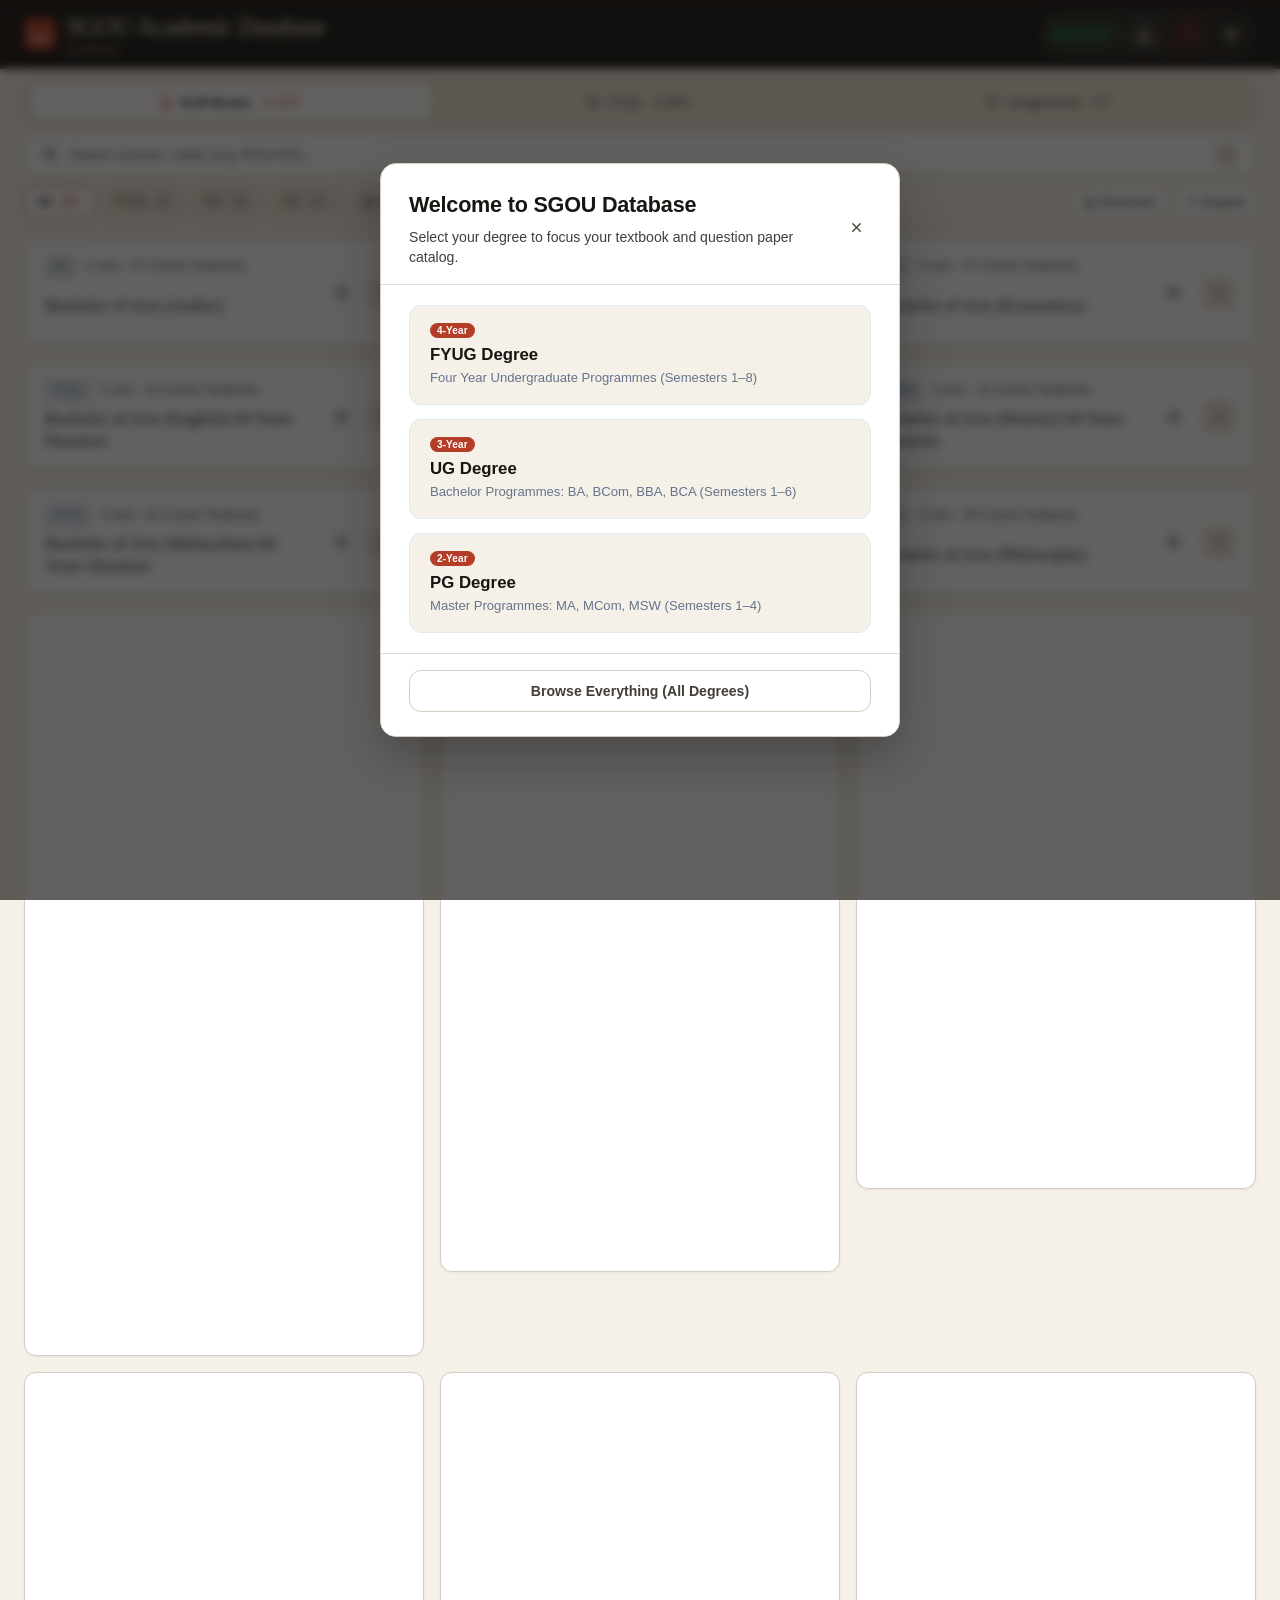
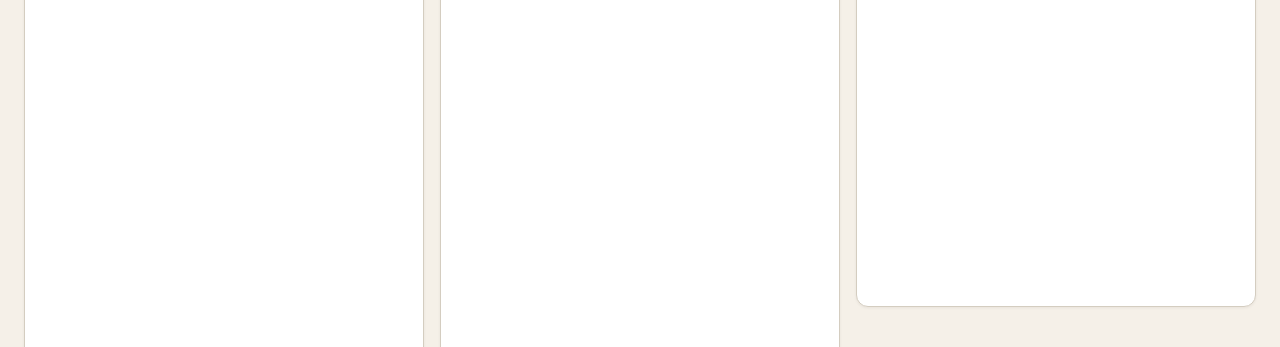
==== commit 2e6f54e7: "feat(ui): upgrade pwa install dock to modern glass capsule and add close button to onboarding modal" ====
--- a/index.html
+++ b/index.html
@@ -1286,6 +1286,12 @@
                     <h2 class="modal-title" id="onboardingTitle">Welcome to SGOU Database</h2>
                     <p class="modal-subtitle">Select your degree to focus your textbook and question paper catalog.</p>
                 </div>
+                <button class="modal-close" id="onboardingModalClose" aria-label="Close dialog" title="Dismiss" type="button" data-level="ALL">
+                    <svg width="15" height="15" viewBox="0 0 24 24" fill="none" stroke="currentColor" stroke-width="2.2" stroke-linecap="round" stroke-linejoin="round">
+                        <line x1="18" y1="6" x2="6" y2="18"></line>
+                        <line x1="6" y1="6" x2="18" y2="18"></line>
+                    </svg>
+                </button>
             </div>
             <div class="modal-body">
                 <div class="onboarding-grid">
@@ -1408,24 +1414,29 @@
         </div>
     </div>
 
-    <!-- PWA Install Banner -->
-    <div class="install-banner" id="installBanner" role="banner">
+    <!-- PWA Install Floating Dock (Floating Glass Capsule) -->
+    <div class="install-banner" id="installBanner" role="banner" aria-label="Install App">
         <div class="install-inner">
-            <div class="install-text">
-                <svg width="18" height="18" viewBox="0 0 24 24" fill="none" stroke="currentColor" stroke-width="2"
-                    stroke-linecap="round" stroke-linejoin="round">
-                    <path d="M21 15v4a2 2 0 0 1-2 2H5a2 2 0 0 1-2-2v-4" />
-                    <polyline points="7 10 12 15 17 10" />
-                    <line x1="12" y1="15" x2="12" y2="3" />
-                </svg>
-                <span>Install SGOU Database for offline access</span>
+            <div class="install-brand-pill">
+                <div class="install-app-icon">
+                    <img src="assets/icons/icon-192.png" alt="SGOU" width="32" height="32" loading="lazy">
+                </div>
+                <div class="install-text-group">
+                    <span class="install-title">SGOU Database App</span>
+                    <span class="install-subtitle">Fast, 100% offline study access</span>
+                </div>
             </div>
             <div class="install-actions">
-                <button class="install-btn" id="installBtn">INSTALL</button>
-                <button class="install-dismiss" id="installDismiss" aria-label="Dismiss prompt" title="Dismiss"
-                    type="button">
-                    <svg width="14" height="14" viewBox="0 0 24 24" fill="none" stroke="currentColor" stroke-width="2.2"
-                        stroke-linecap="round" stroke-linejoin="round">
+                <button class="install-btn" id="installBtn" type="button">
+                    <svg width="15" height="15" viewBox="0 0 24 24" fill="none" stroke="currentColor" stroke-width="2.2" stroke-linecap="round" stroke-linejoin="round" aria-hidden="true">
+                        <path d="M21 15v4a2 2 0 0 1-2 2H5a2 2 0 0 1-2-2v-4"></path>
+                        <polyline points="7 10 12 15 17 10"></polyline>
+                        <line x1="12" y1="15" x2="12" y2="3"></line>
+                    </svg>
+                    <span>Install</span>
+                </button>
+                <button class="install-dismiss" id="installDismiss" aria-label="Dismiss prompt" title="Dismiss" type="button">
+                    <svg width="14" height="14" viewBox="0 0 24 24" fill="none" stroke="currentColor" stroke-width="2.2" stroke-linecap="round" stroke-linejoin="round" aria-hidden="true">
                         <line x1="18" y1="6" x2="6" y2="18"></line>
                         <line x1="6" y1="6" x2="18" y2="18"></line>
                     </svg>
--- a/css/style.css
+++ b/css/style.css
@@ -2248,99 +2248,167 @@
 }
 
 /* ===========================
-   20. INSTALL BANNER
+   20. PWA INSTALL FLOATING DOCK (MODERN GLASS CAPSULE)
    =========================== */
 .install-banner {
   position: fixed;
-  bottom: 0;
-  left: 0;
-  right: 0;
+  bottom: 1.5rem;
+  left: 50%;
+  transform: translateX(-50%) translateY(120%);
   z-index: 500;
+  width: min(560px, calc(100vw - 2rem));
+  background: rgba(255, 255, 255, 0.88);
+  -webkit-backdrop-filter: blur(16px);
+  backdrop-filter: blur(16px);
+  border: 1px solid rgba(226, 232, 240, 0.9);
+  border-radius: 999px;
+  box-shadow: 0 12px 36px -4px rgba(15, 23, 42, 0.14), 0 4px 12px rgba(15, 23, 42, 0.06);
+  padding: 0.5rem 0.65rem 0.5rem 0.9rem;
+  transition: transform 0.35s cubic-bezier(0.16, 1, 0.3, 1), opacity 0.3s ease;
+  opacity: 0;
+  pointer-events: none;
+}
+
+.install-banner.visible {
+  transform: translateX(-50%) translateY(0);
+  opacity: 1;
+  pointer-events: auto;
+}
+
+[data-theme="dark"] .install-banner {
+  background: rgba(26, 23, 20, 0.88);
+  border-color: rgba(255, 255, 255, 0.12);
+  box-shadow: 0 16px 40px -4px rgba(0, 0, 0, 0.45), 0 4px 14px rgba(0, 0, 0, 0.3);
+}
+
+@media (max-width: 768px) {
+  .install-banner {
+    bottom: calc(68px + env(safe-area-inset-bottom, 0px));
+    width: calc(100vw - 1.5rem);
+    border-radius: 16px;
+    padding: 0.65rem 0.85rem;
+  }
+}
+
+body.has-install-banner {
+  padding-bottom: 72px;
+}
+
+.install-inner {
+  display: flex;
+  align-items: center;
+  justify-content: space-between;
+  gap: 0.75rem;
+  width: 100%;
+}
+
+.install-brand-pill {
+  display: flex;
+  align-items: center;
+  gap: 0.65rem;
+  min-width: 0;
+}
+
+.install-app-icon {
+  width: 34px;
+  height: 34px;
+  border-radius: 9px;
+  overflow: hidden;
+  flex-shrink: 0;
+  box-shadow: 0 2px 6px rgba(0, 0, 0, 0.1);
+  display: flex;
+  align-items: center;
+  justify-content: center;
   background: var(--surface);
-  border-top: 1px solid var(--border);
-  box-shadow: 0 -4px 20px rgba(0, 0, 0, .08);
-  transform: translateY(100%);
-  transition: transform .4s var(--ease), background .4s;
-  padding-bottom: env(safe-area-inset-bottom);
-}
-
-.install-banner.visible {
-  transform: translateY(0);
-}
-
-body.has-install-banner {
-  padding-bottom: 64px;
-}
-
-.install-inner {
-  max-width: 1200px;
-  margin: 0 auto;
-  /* padding: .7rem 1rem; */
-  display: flex;
-  align-items: center;
-  justify-content: space-between;
-  gap: .75rem;
-}
-
-.install-info {
-  display: flex;
-  align-items: center;
-  gap: .5rem;
+}
+
+.install-app-icon img {
+  width: 100%;
+  height: 100%;
+  object-fit: cover;
+}
+
+.install-text-group {
+  display: flex;
+  flex-direction: column;
+  min-width: 0;
+}
+
+.install-title {
+  font-size: 13.5px;
+  font-weight: 600;
   color: var(--ink);
-  font-size: 14px;
-  min-width: 0;
-}
-
-.install-info svg {
+  white-space: nowrap;
+  overflow: hidden;
+  text-overflow: ellipsis;
+  letter-spacing: -0.01em;
+}
+
+.install-subtitle {
+  font-size: 11.5px;
+  color: var(--ink-muted);
+  white-space: nowrap;
+  overflow: hidden;
+  text-overflow: ellipsis;
+}
+
+.install-actions {
+  display: flex;
+  align-items: center;
+  gap: 0.45rem;
   flex-shrink: 0;
-  color: var(--accent);
-}
-
-.install-actions {
-  display: flex;
-  align-items: center;
-  gap: .35rem;
-  flex-shrink: 0;
 }
 
 .install-btn {
-  font-family: 'DM Mono', monospace;
-  font-size: 12px;
-  font-weight: 500;
-  letter-spacing: .06em;
-  text-transform: uppercase;
-  padding: .46rem .95rem;
+  display: inline-flex;
+  align-items: center;
+  gap: 0.35rem;
+  font-family: inherit;
+  font-size: 12.5px;
+  font-weight: 600;
+  padding: 0.45rem 0.95rem;
   border: none;
-  border-radius: 5px;
+  border-radius: 999px;
   background: var(--accent);
   color: #fff;
   cursor: pointer;
-  transition: background .2s, transform .1s;
+  box-shadow: 0 2px 8px rgba(234, 88, 12, 0.25);
+  transition: background 0.15s ease, transform 0.1s ease, box-shadow 0.15s ease;
   -webkit-tap-highlight-color: transparent;
 }
 
 .install-btn:hover {
   background: var(--accent-hover);
+  box-shadow: 0 4px 12px rgba(234, 88, 12, 0.35);
+  transform: translateY(-1px);
 }
 
 .install-btn:active {
-  transform: scale(.95);
+  transform: scale(0.96);
 }
 
 .install-dismiss {
-  width: 32px;
-  height: 32px;
+  width: 30px;
+  height: 30px;
   border: none;
   background: transparent;
   color: var(--ink-muted);
-  font-size: 20px;
   cursor: pointer;
   display: flex;
   align-items: center;
   justify-content: center;
   border-radius: 50%;
-  transition: background .15s, color .15s;
-  line-height: 1;
+  transition: background 0.15s ease, color 0.15s ease;
+}
+
+.install-dismiss:hover {
+  background: rgba(0, 0, 0, 0.06);
+  color: var(--ink);
+}
+
+[data-theme="dark"] .install-dismiss:hover {
+  background: rgba(255, 255, 255, 0.1);
+  color: #fff;
 }
 
 .install-dismiss:hover {
@@ -4452,86 +4520,7 @@
   transform: scale(0.98);
 }
 
-/* ===========================
-   31C. PWA INSTALL BANNER
-   =========================== */
-.install-banner {
-  position: fixed;
-  bottom: 0;
-  left: 0;
-  right: 0;
-  background: var(--surface);
-  border-top: 1px solid var(--border);
-  box-shadow: 0 -4px 20px rgba(0, 0, 0, 0.08);
-  padding: 0.75rem 1.25rem;
-  z-index: 9999;
-  transform: translateY(100%);
-  transition: transform 0.3s cubic-bezier(0.16, 1, 0.3, 1);
-}
-
-.install-banner.visible {
-  transform: translateY(0);
-}
-
-.install-inner {
-  max-width: 1200px;
-  margin: 0 auto;
-  display: flex;
-  align-items: center;
-  justify-content: space-between;
-  gap: 1rem;
-}
-
-.install-text {
-  display: flex;
-  align-items: center;
-  gap: 0.6rem;
-  font-size: 13.5px;
-  font-weight: 600;
-  color: var(--ink);
-}
-
-.install-text svg {
-  color: var(--accent);
-  flex-shrink: 0;
-}
-
-.install-actions {
-  display: flex;
-  align-items: center;
-  gap: 0.5rem;
-}
-
-.install-btn {
-  background: var(--accent);
-  color: #fff;
-  border: none;
-  border-radius: 8px;
-  padding: 0.45rem 1.1rem;
-  font-size: 13px;
-  font-weight: 600;
-  cursor: pointer;
-  transition: background 0.15s, transform 0.1s;
-}
-
-.install-btn:hover {
-  background: var(--accent-hover);
-}
-
-.install-dismiss {
-  background: transparent;
-  border: none;
-  color: var(--ink-muted);
-  font-size: 20px;
-  line-height: 1;
-  padding: 0.3rem;
-  cursor: pointer;
-  border-radius: 4px;
-}
-
-.install-dismiss:hover {
-  color: var(--ink);
-}
+/* [Section 31C removed - consolidated into modern Section 20] */
 
 /* ===========================
    31D. APP UPDATE CENTER & DATA SAFETY
@@ -5870,23 +5859,80 @@
 .onboarding-dialog {
   max-width: 520px;
   width: 92%;
+  max-height: 90vh;
   background: var(--surface, #ffffff);
   border-radius: var(--radius-lg, 18px);
-  padding: 1.75rem;
+  padding: 0;
   box-shadow: 0 20px 48px rgba(0, 0, 0, 0.25);
   margin: auto;
+  overflow: hidden;
+  display: flex;
+  flex-direction: column;
+}
+
+.onboarding-dialog .modal-header {
+  padding: 1.5rem 1.75rem 1rem 1.75rem;
+  border-bottom: 1px solid var(--border-light);
+}
+
+.onboarding-dialog .modal-header-main {
+  width: 100%;
+}
+
+.onboarding-dialog .modal-title {
+  font-size: 1.35rem;
+  font-weight: 700;
+  color: var(--ink);
+  margin: 0 0 0.35rem 0;
+  letter-spacing: -0.01em;
+}
+
+.onboarding-dialog .modal-subtitle {
+  font-size: 0.88rem;
+  color: var(--ink-soft);
+  margin: 0;
+  line-height: 1.45;
+}
+
+.onboarding-dialog .modal-body {
+  padding: 1.25rem 1.75rem;
+  overflow-y: auto;
+}
+
+.onboarding-dialog .modal-footer {
+  padding: 1rem 1.75rem 1.5rem 1.75rem;
+  border-top: 1px solid var(--border-light);
+  background: var(--surface);
+  justify-content: stretch;
+}
+
+.onboarding-dialog #onboardingBrowseAllBtn {
+  width: 100%;
+  padding: 0.75rem 1rem;
+  font-size: 0.88rem;
+  font-weight: 600;
+  border-radius: 12px;
 }
 
 [data-theme="dark"] .onboarding-dialog {
-  background: var(--surface, #1e1b18);
-  border: 1px solid rgba(255, 255, 255, 0.08);
+  background: #1c1917;
+  border: 1px solid rgba(255, 255, 255, 0.1);
+}
+
+[data-theme="dark"] .onboarding-dialog .modal-header {
+  border-bottom-color: rgba(255, 255, 255, 0.08);
+}
+
+[data-theme="dark"] .onboarding-dialog .modal-footer {
+  border-top-color: rgba(255, 255, 255, 0.08);
+  background: #1c1917;
 }
 
 .onboarding-grid {
   display: grid;
   grid-template-columns: 1fr;
   gap: 0.85rem;
-  margin: 1.25rem 0;
+  margin: 0;
 }
 
 .onboarding-card {
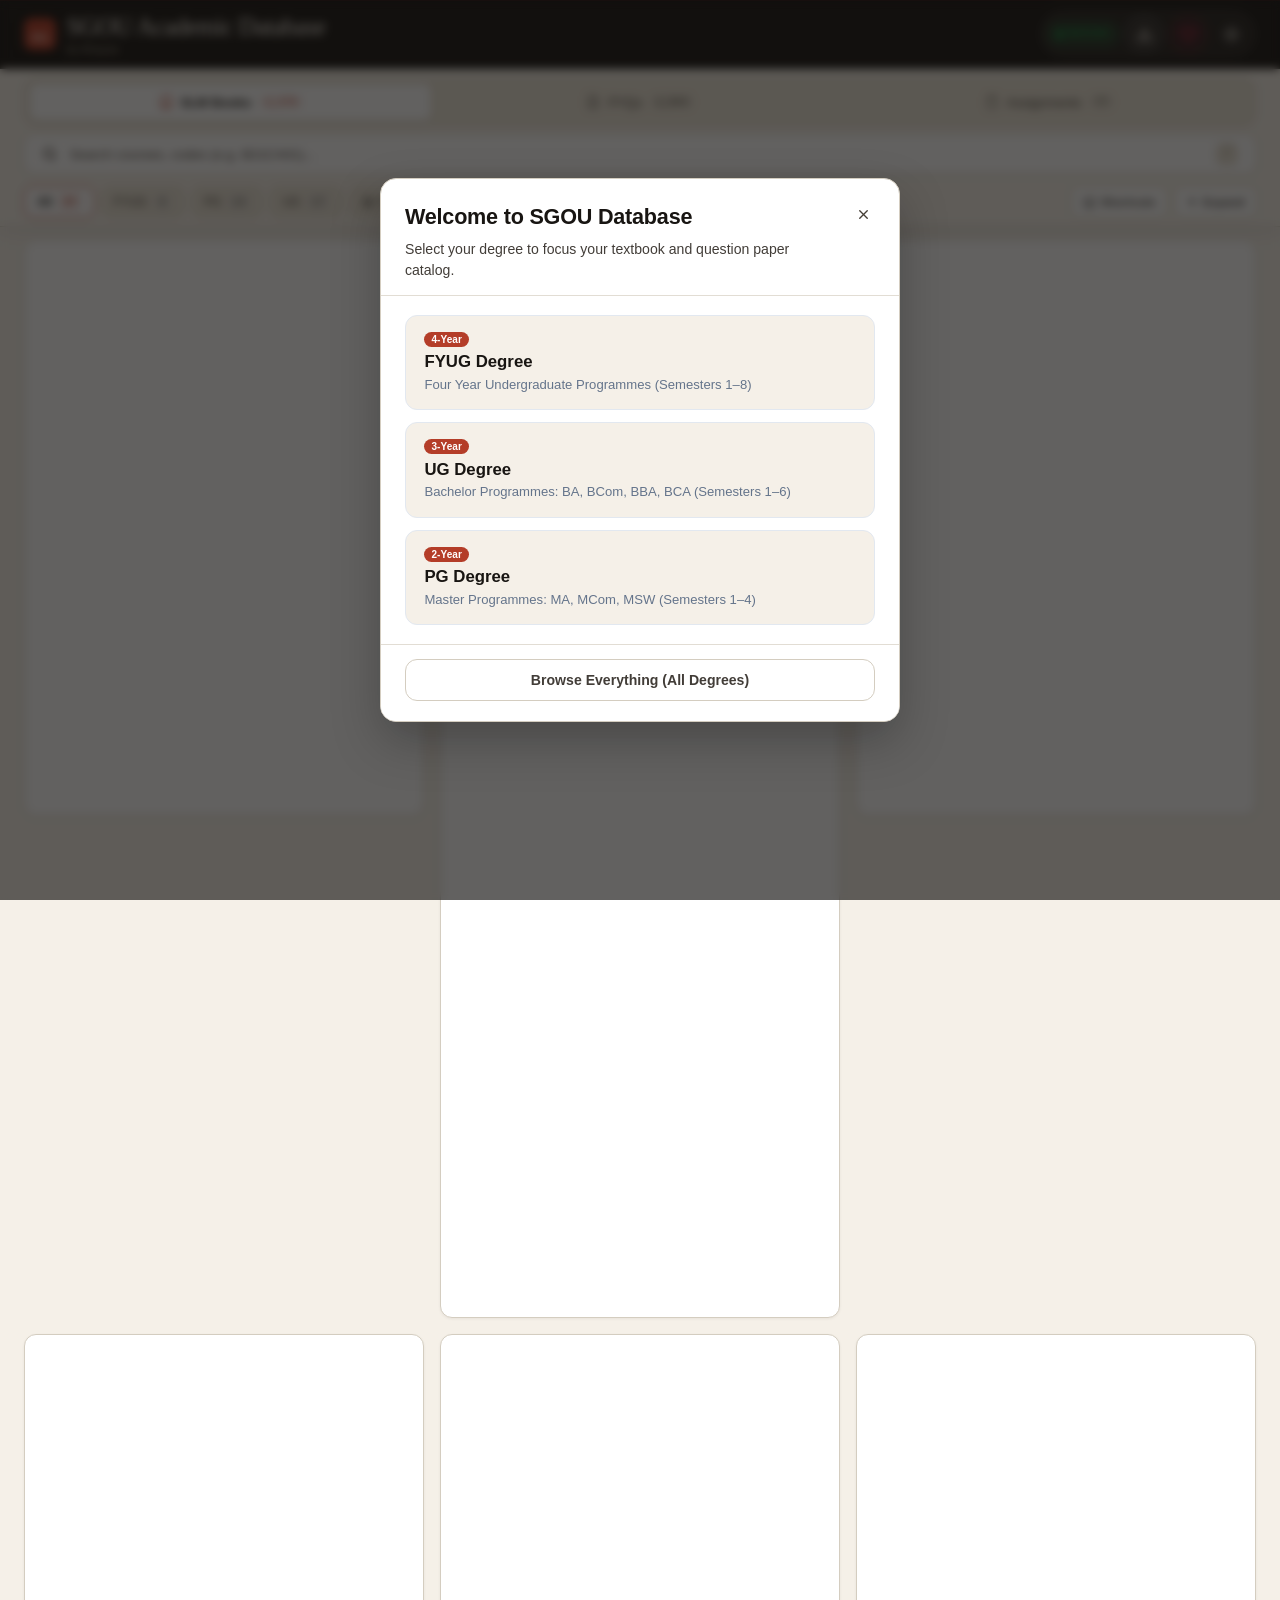
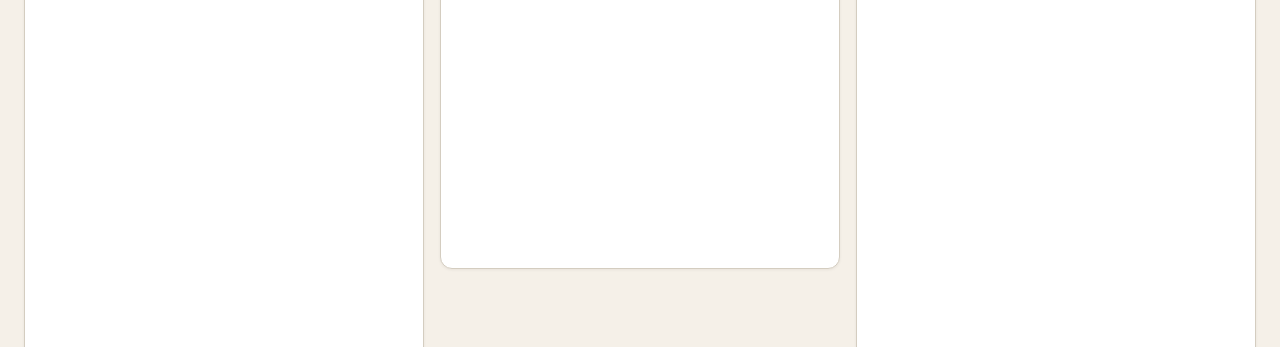
==== commit 3aaad84c: "chore(release): bump platform version to v2026.11.22 and service worker cache to sgou-v163" ====
--- a/index.html
+++ b/index.html
@@ -1245,7 +1245,7 @@
             <div class="modal-header">
                 <div class="modal-header-text">
                     <h3 id="updateModalTitle">Update App</h3>
-                    <p id="appVersionLabel">v2026.10.06</p>
+                    <p id="appVersionLabel">v2026.11.22</p>
                 </div>
                 <button class="modal-close" id="updateModalClose" aria-label="Close dialog" title="Close (Esc)"
                     type="button">
--- a/css/style.css
+++ b/css/style.css
@@ -5859,7 +5859,7 @@
 .onboarding-dialog {
   max-width: 520px;
   width: 92%;
-  max-height: 90vh;
+  max-height: min(90vh, 640px);
   background: var(--surface, #ffffff);
   border-radius: var(--radius-lg, 18px);
   padding: 0;
@@ -5871,12 +5871,26 @@
 }
 
 .onboarding-dialog .modal-header {
-  padding: 1.5rem 1.75rem 1rem 1.75rem;
+  padding: 1.35rem 1.5rem 0.95rem 1.5rem;
   border-bottom: 1px solid var(--border-light);
+  display: flex;
+  align-items: flex-start;
+  justify-content: space-between;
+  gap: 1rem;
+  flex-shrink: 0;
 }
 
 .onboarding-dialog .modal-header-main {
-  width: 100%;
+  flex: 1 1 auto;
+  min-width: 0;
+}
+
+.onboarding-dialog .modal-close {
+  flex-shrink: 0;
+  width: 32px;
+  height: 32px;
+  margin-top: -2px;
+  margin-right: -4px;
 }
 
 .onboarding-dialog .modal-title {
@@ -5895,14 +5909,20 @@
 }
 
 .onboarding-dialog .modal-body {
-  padding: 1.25rem 1.75rem;
+  padding: 1.15rem 1.5rem;
+  flex: 1 1 auto;
+  min-height: 0;
   overflow-y: auto;
+  -webkit-overflow-scrolling: touch;
 }
 
 .onboarding-dialog .modal-footer {
-  padding: 1rem 1.75rem 1.5rem 1.75rem;
+  padding: 0.9rem 1.5rem 1.25rem 1.5rem;
   border-top: 1px solid var(--border-light);
   background: var(--surface);
+  flex-shrink: 0;
+  display: flex;
+  align-items: center;
   justify-content: stretch;
 }
 
@@ -5931,7 +5951,7 @@
 .onboarding-grid {
   display: grid;
   grid-template-columns: 1fr;
-  gap: 0.85rem;
+  gap: 0.75rem;
   margin: 0;
 }
 
@@ -5939,7 +5959,7 @@
   display: flex;
   flex-direction: column;
   align-items: flex-start;
-  padding: 1.1rem 1.25rem;
+  padding: 1rem 1.15rem;
   background: var(--bg, #f8fafc);
   border: 1.5px solid var(--border-color, #e2e8f0);
   border-radius: var(--radius-md, 12px);
@@ -5947,6 +5967,8 @@
   cursor: pointer;
   transition: background 0.15s ease, border-color 0.15s ease, transform 0.12s ease, box-shadow 0.15s ease;
   font-family: inherit;
+  width: 100%;
+  box-sizing: border-box;
 }
 
 [data-theme="dark"] .onboarding-card {
@@ -5974,14 +5996,14 @@
   border-radius: 999px;
   background: var(--accent);
   color: #fff;
-  margin-bottom: 0.4rem;
+  margin-bottom: 0.35rem;
 }
 
 .onboarding-card-title {
   font-size: 1.05rem;
   font-weight: 600;
   color: var(--ink, #0f172a);
-  margin: 0 0 0.25rem 0;
+  margin: 0 0 0.2rem 0;
 }
 
 .onboarding-card-desc {
@@ -5991,6 +6013,69 @@
   line-height: 1.35;
 }
 
+@media (max-width: 480px) {
+  .onboarding-dialog {
+    width: 95%;
+    max-height: 92vh;
+  }
+  .onboarding-dialog .modal-header {
+    padding: 1.1rem 1.15rem 0.75rem 1.15rem;
+  }
+  .onboarding-dialog .modal-body {
+    padding: 0.85rem 1.15rem;
+  }
+  .onboarding-dialog .modal-footer {
+    padding: 0.75rem 1.15rem 1rem 1.15rem;
+  }
+  .onboarding-card {
+    padding: 0.85rem 1rem;
+  }
+  .onboarding-card-title {
+    font-size: 0.98rem;
+  }
+  .onboarding-card-desc {
+    font-size: 0.78rem;
+  }
+}
+
+@media (max-height: 580px) {
+  .onboarding-dialog {
+    max-height: 96vh;
+  }
+  .onboarding-dialog .modal-header {
+    padding: 0.75rem 1rem 0.5rem 1rem;
+  }
+  .onboarding-dialog .modal-title {
+    font-size: 1.1rem;
+    margin-bottom: 0.15rem;
+  }
+  .onboarding-dialog .modal-subtitle {
+    font-size: 0.78rem;
+  }
+  .onboarding-dialog .modal-body {
+    padding: 0.5rem 1rem;
+  }
+  .onboarding-grid {
+    gap: 0.5rem;
+  }
+  .onboarding-card {
+    padding: 0.55rem 0.75rem;
+  }
+  .onboarding-card-badge {
+    margin-bottom: 0.2rem;
+  }
+  .onboarding-card-title {
+    font-size: 0.92rem;
+    margin-bottom: 0.1rem;
+  }
+  .onboarding-card-desc {
+    font-size: 0.75rem;
+  }
+  .onboarding-dialog .modal-footer {
+    padding: 0.5rem 1rem 0.65rem 1rem;
+  }
+}
+
 .btn-favorites-filter {
   display: inline-flex;
   align-items: center;
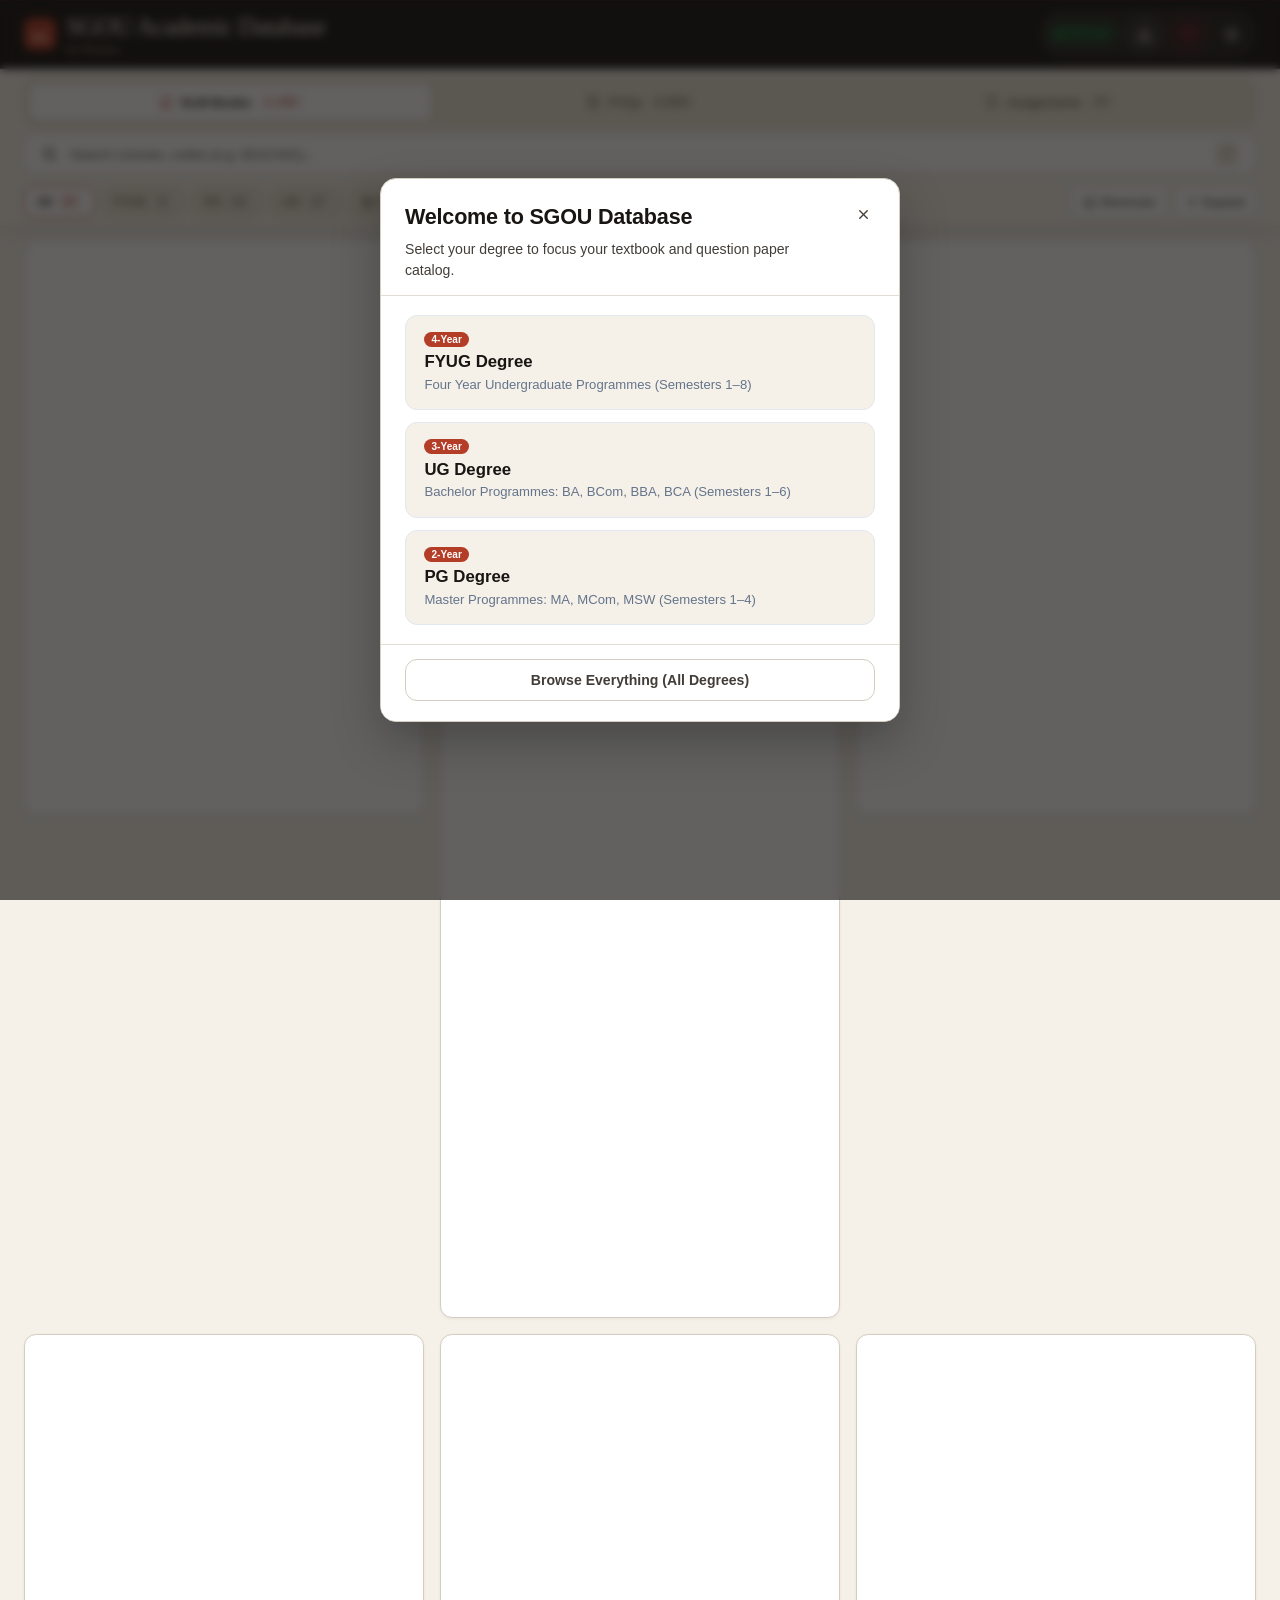
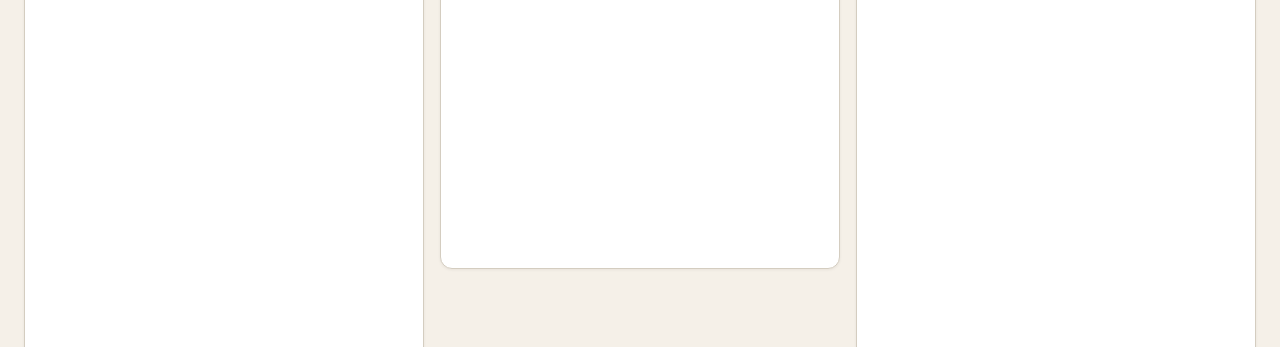
==== commit bedf8c76: "chore(release): bump platform version to v2026.11.22.2 and service worker cache to sgou-v164" ====
--- a/index.html
+++ b/index.html
@@ -1245,7 +1245,7 @@
             <div class="modal-header">
                 <div class="modal-header-text">
                     <h3 id="updateModalTitle">Update App</h3>
-                    <p id="appVersionLabel">v2026.11.22</p>
+                    <p id="appVersionLabel">v2026.11.22.2</p>
                 </div>
                 <button class="modal-close" id="updateModalClose" aria-label="Close dialog" title="Close (Esc)"
                     type="button">
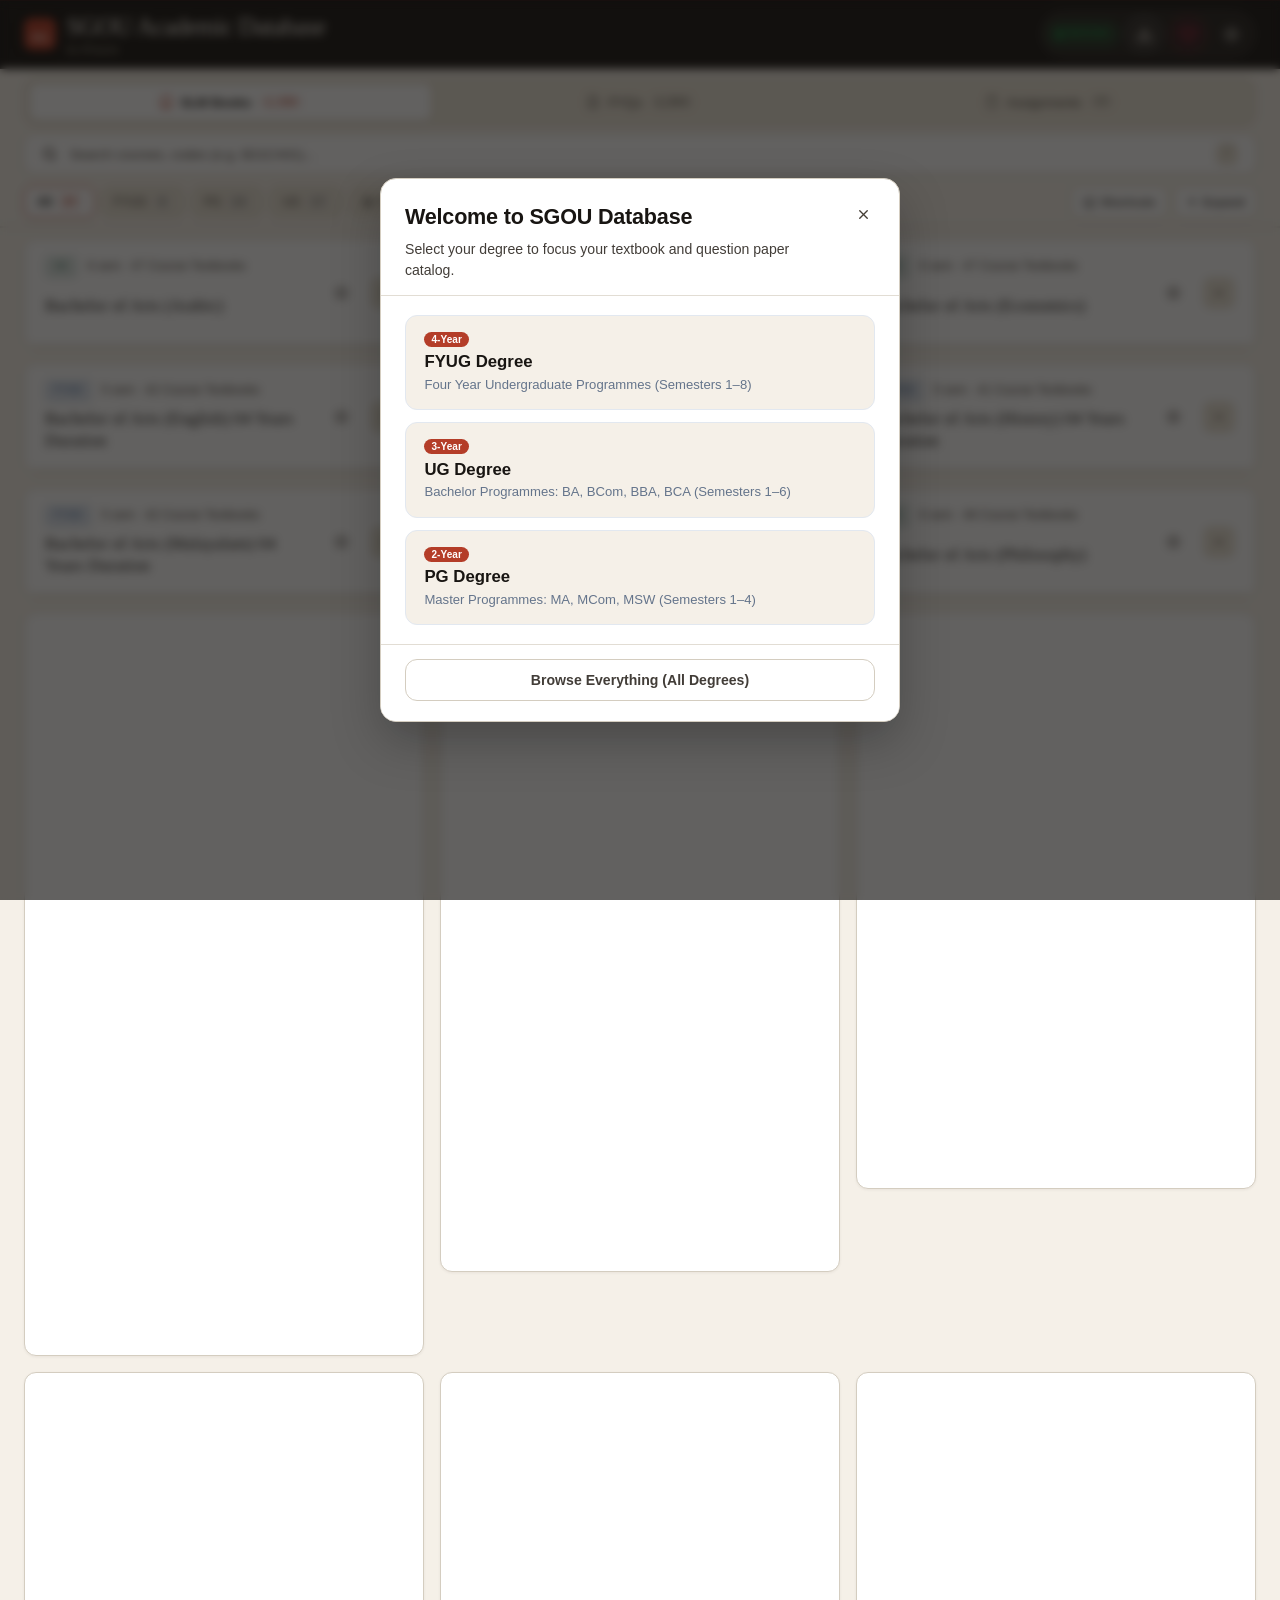
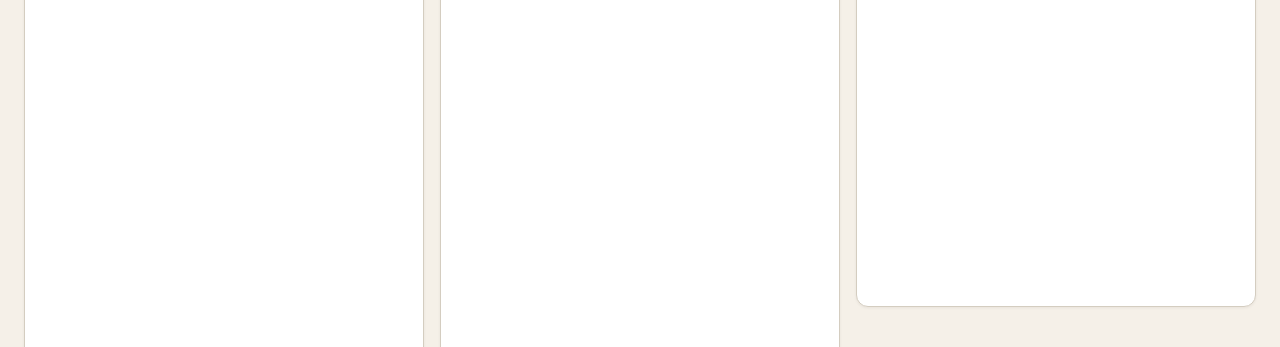
==== commit b93e6eac: "feat(release): v165 upgrade, SEO Schema and SERP fixes, advanced analytics cockpit, updated sitemaps" ====
--- a/index.html
+++ b/index.html
@@ -7,7 +7,7 @@
     <meta http-equiv="Content-Security-Policy"
         content="default-src 'self'; script-src 'self' 'unsafe-inline' https://www.googletagmanager.com; style-src 'self' 'unsafe-inline' https://fonts.googleapis.com; font-src 'self' https://fonts.gstatic.com; img-src 'self' data: https: blob:; frame-src 'self' https://d198y4z1gpgoxg.cloudfront.net https://docs.google.com https://drive.google.com blob:; connect-src 'self' https://fonts.googleapis.com https://fonts.gstatic.com https://d198y4z1gpgoxg.cloudfront.net https://docs.google.com https://www.google-analytics.com https://*.google-analytics.com https://www.google.com https://*.google.com https://analytics.google.com https://*.workers.dev; object-src 'none'; base-uri 'self'; form-action 'self' https://docs.google.com;">
     <meta name="description"
-        content="SGOU Academic Database — Comprehensive digital repository for Sree Narayana Guru Open University (SNGOU), Kollam. Access 1,270+ SLM textbooks, 1,040+ previous year question papers (PYQs), and 77 assignment booklets for FYUG, UG, and PG courses. Fast, offline-capable, and completely free.">
+        content="Free SGOU Academic Database: Download 1,300+ SLM textbooks, question papers (PYQs), and assignment booklets for SGOU FYUG, UG, and PG courses.">
     <meta name="keywords"
         content="SGOU, SNGOU, Sree Narayana Guru Open University, Sreenarayanaguru Open University, SGOU SLM, SGOU textbooks, SGOU study material, SGOU previous question papers, SGOU PYQ, SGOU assignments, SGOU question bank, SGOU syllabus, Kollam Open University, Kerala distance education, SGOU FYUG, SGOU UG, SGOU PG, BA English, BCom, BBA, BCA, MA English, MCom, MSW, Ahayas">
     <meta name="author" content="Ahayas">
@@ -46,7 +46,7 @@
     <meta property="og:site_name" content="SGOU Academic Database">
     <meta property="og:title" content="SGOU Academic Database | SLM Textbooks, PYQs & Assignments">
     <meta property="og:description"
-        content="Free academic repository for SGOU, maintained by Ahayas. Search, preview, and download 1,270+ SLM books, 1,040+ question papers, and 77 assignments.">
+        content="Free academic repository for SGOU, maintained by Ahayas. Search, preview, and download 1,300+ SLM books, 1,040+ question papers, and 77 assignments.">
     <meta property="og:url" content="https://sgou-slm-database.vercel.app/">
     <meta property="og:type" content="website">
     <meta property="og:locale" content="en_IN">
@@ -63,7 +63,7 @@
     <meta name="twitter:card" content="summary_large_image">
     <meta name="twitter:title" content="SGOU Academic Database — By Ahayas">
     <meta name="twitter:description"
-        content="Free academic repository for SGOU, maintained by Ahayas. Search, preview, and download 1,270+ SLM books, 1,040+ question papers, and 77 assignments.">
+        content="Free academic repository for SGOU, maintained by Ahayas. Search, preview, and download 1,300+ SLM books, 1,040+ question papers, and 77 assignments.">
     <meta name="twitter:image" content="https://sgou-slm-database.vercel.app/assets/images/og-image.png?v=20261008_01">
     <meta name="twitter:image:alt" content="SGOU Academic Database — Preview Card">
     <meta name="twitter:creator" content="@ahayas">
@@ -75,24 +75,24 @@
     <meta name="ICBM" content="8.8932, 76.6141">
 
     <!-- Touch & Favicon Formats -->
-    <link rel="manifest" href="manifest.json?v=20261105_01">
+    <link rel="manifest" href="manifest.json?v=20261125_01">
     <link rel="icon" type="image/svg+xml" href="assets/icons/icon.svg?v=20260904_10">
     <link rel="icon" type="image/png" sizes="32x32" href="assets/icons/favicon-32x32.png?v=20260904_10">
     <link rel="icon" type="image/png" sizes="16x16" href="assets/icons/favicon-16x16.png?v=20260904_10">
     <link rel="apple-touch-icon" sizes="180x180" href="assets/icons/apple-touch-icon.png?v=20260904_10">
     <link rel="search" type="application/opensearchdescription+xml" title="SGOU Database" href="opensearch.xml">
 
-    <!-- Typography & CSS -->
+    <!-- Typography & CSS Architecture -->
     <link rel="preconnect" href="https://fonts.googleapis.com">
     <link rel="preconnect" href="https://fonts.gstatic.com" crossorigin>
     <link rel="preload" as="style" href="https://fonts.googleapis.com/css2?family=Plus+Jakarta+Sans:wght@400;500;600;700&family=DM+Serif+Display&family=DM+Mono:wght@400;500&display=swap">
     <link
         href="https://fonts.googleapis.com/css2?family=Plus+Jakarta+Sans:wght@400;500;600;700&family=DM+Serif+Display&family=DM+Mono:wght@400;500&display=swap"
         rel="stylesheet">
-    <link rel="stylesheet" href="css/components/support-modal.css?v=20261107_01">
-    <link rel="stylesheet" href="css/components/partner-modal.css?v=20261105_01">
-    <link rel="stylesheet" href="css/components/toast.css?v=20261105_01">
-    <link rel="stylesheet" href="css/style.css?v=20261117_01">
+    <link rel="stylesheet" href="css/components/support-modal.css?v=20261125_01">
+    <link rel="stylesheet" href="css/components/partner-modal.css?v=20261125_01">
+    <link rel="stylesheet" href="css/components/toast.css?v=20261125_01">
+    <link rel="stylesheet" href="css/style.css?v=20261125_01">
 
     <!-- Schema.org Knowledge Graph (JSON-LD) for Search Engines & AI Crawlers -->
     <!-- Search Engine Webmaster Verification Hooks -->
@@ -121,13 +121,10 @@
             "SGOU അസൈൻമെന്റുകൾ",
             "Kollam Open University SLM Books"
           ],
-          "description": "Comprehensive digital repository for Sree Narayana Guru Open University (SNGOU), Kollam. Free open access to 1,270+ SLM textbooks, 1,040+ previous year question papers (PYQs), and assignment booklets for FYUG, UG, and PG distance education courses.",
+          "description": "Comprehensive digital repository for Sree Narayana Guru Open University (SNGOU), Kollam. Free open access to 1,300+ SLM textbooks, 1,040+ previous year question papers (PYQs), and assignment booklets for FYUG, UG, and PG distance education courses.",
           "inLanguage": ["en-IN", "ml-IN"],
           "publisher": {
-            "@type": "Person",
-            "name": "Ahayas",
-            "jobTitle": "Lead Engineer & Academic Curator",
-            "url": "https://sgou-slm-database.vercel.app/"
+            "@id": "https://sgou-slm-database.vercel.app/#organization"
           },
           "potentialAction": {
             "@type": "SearchAction",
@@ -137,6 +134,39 @@
             },
             "query-input": "required name=search_term_string"
           }
+        },
+        {
+          "@type": "Organization",
+          "@id": "https://sgou-slm-database.vercel.app/#organization",
+          "name": "SGOU Academic Database",
+          "legalName": "SGOU Academic Database",
+          "alternateName": [
+            "SGOU SLM Database",
+            "SNGOU Open Academic Repository",
+            "SGOU Study Material Portal"
+          ],
+          "url": "https://sgou-slm-database.vercel.app/",
+          "logo": {
+            "@type": "ImageObject",
+            "@id": "https://sgou-slm-database.vercel.app/#logo",
+            "url": "https://sgou-slm-database.vercel.app/assets/icons/icon-512.png",
+            "caption": "SGOU Academic Database Logo",
+            "width": 512,
+            "height": 512
+          },
+          "image": "https://sgou-slm-database.vercel.app/assets/images/og-image.png",
+          "description": "Free open-access digital academic database providing 1,300+ SLM textbooks, 1,040+ previous year question papers, and assignment booklets for SGOU students.",
+          "founder": {
+            "@type": "Person",
+            "name": "Ahayas",
+            "jobTitle": "Lead Engineer & Academic Curator",
+            "url": "https://sgou-slm-database.vercel.app/"
+          },
+          "sameAs": [
+            "https://github.com/researchertizar/sgou-slm-database",
+            "https://twitter.com/ahayas",
+            "https://sgou.ac.in"
+          ]
         },
         {
           "@type": "BreadcrumbList",
@@ -169,9 +199,10 @@
           ]
         },
         {
-          "@type": "EducationalOrganization",
+          "@type": ["EducationalOrganization", "Organization"],
           "@id": "https://sgou.ac.in/#organization",
           "name": "Sree Narayana Guru Open University",
+          "legalName": "Sreenarayanaguru Open University",
           "alternateName": [
             "SGOU",
             "SNGOU",
@@ -179,6 +210,16 @@
             "ശ്രീനാരായണഗുരു ഓപ്പൺ യൂണിവേഴ്സിറ്റി"
           ],
           "url": "https://sgou.ac.in",
+          "logo": {
+            "@type": "ImageObject",
+            "url": "https://sgou-slm-database.vercel.app/assets/icons/icon-512.png",
+            "width": 512,
+            "height": 512
+          },
+          "sameAs": [
+            "https://en.wikipedia.org/wiki/Sreenarayanaguru_Open_University",
+            "https://twitter.com/sgou_official"
+          ],
           "address": {
             "@type": "PostalAddress",
             "addressLocality": "Kollam",
@@ -1483,15 +1524,16 @@
     <!-- Toast & Update Notification Container -->
     <div id="toast" class="toast" role="status" aria-live="polite" aria-atomic="true"></div>
 
-    <script src="js/config.js?v=20261117_01" defer></script>
-    <script src="js/utils/clipboard.js?v=20261117_01" defer></script>
-    <script src="js/components/toast.js?v=20261117_01" defer></script>
-    <script src="js/components/theme.js?v=20261117_01" defer></script>
-    <script src="js/qrcode.min.js?v=20261117_01" defer></script>
-    <script src="js/components/support-modal.js?v=20261117_01" defer></script>
-    <script src="js/components/partner-modal.js?v=20261117_01" defer></script>
-    <script src="js/telemetry/analytics-core.js?v=20261117_01" defer></script>
-    <script src="js/script.js?v=20261117_01" defer></script>
+    <!-- Core Application Runtime & Modular Architecture -->
+    <script src="js/config.js?v=20261125_01" defer></script>
+    <script src="js/utils/clipboard.js?v=20261125_01" defer></script>
+    <script src="js/components/toast.js?v=20261125_01" defer></script>
+    <script src="js/components/theme.js?v=20261125_01" defer></script>
+    <script src="js/qrcode.min.js?v=20261125_01" defer></script>
+    <script src="js/components/support-modal.js?v=20261125_01" defer></script>
+    <script src="js/components/partner-modal.js?v=20261125_01" defer></script>
+    <script src="js/telemetry/analytics-core.js?v=20261125_01" defer></script>
+    <script src="js/script.js?v=20261125_01" defer></script>
 </body>
 
 </html>
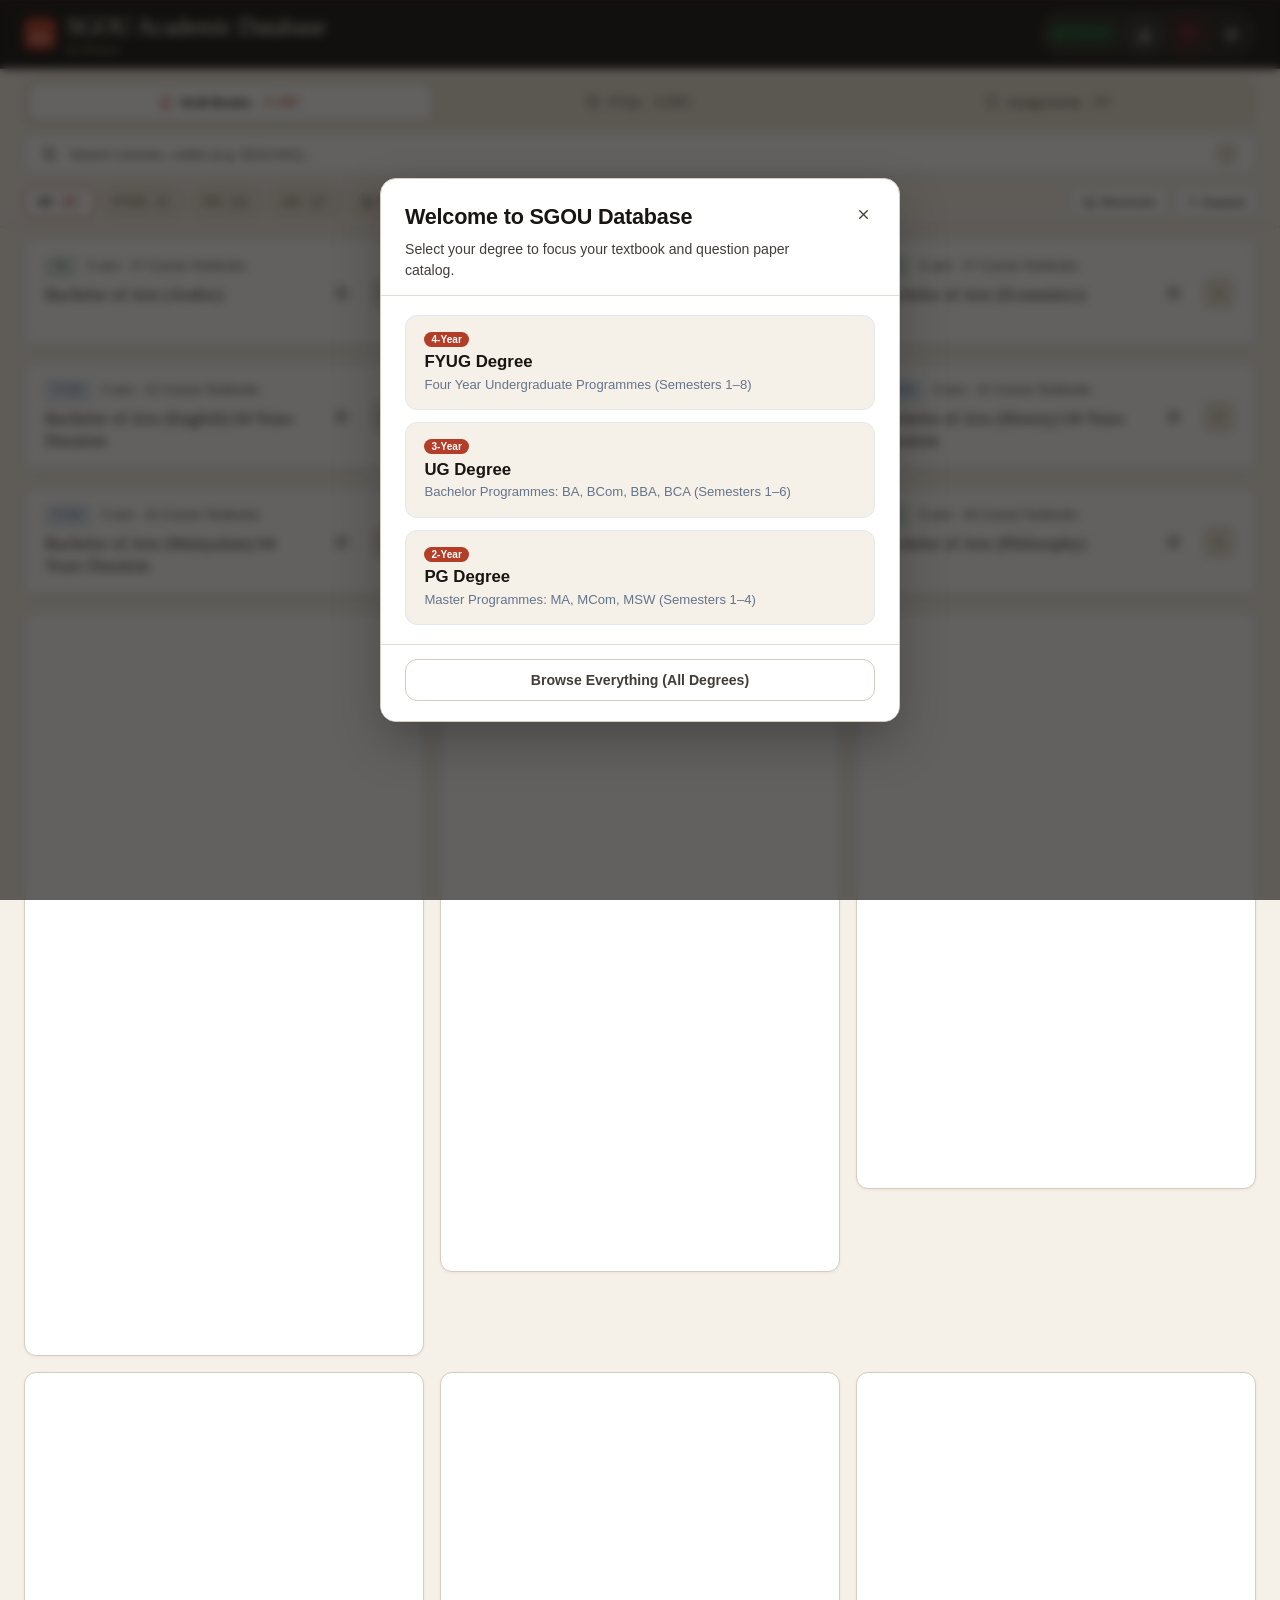
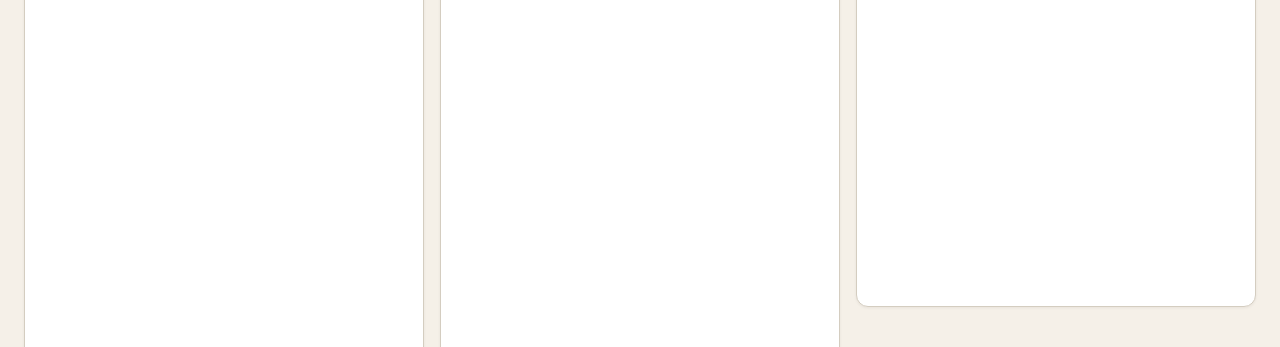
==== commit 9d4aa48f: "fix(ui): resolve modal overflow, spacing, badge contrast, and mobile alignment (v166)" ====
--- a/index.html
+++ b/index.html
@@ -57,15 +57,15 @@
     <meta property="og:image:width" content="1200">
     <meta property="og:image:height" content="630">
     <meta property="og:image:alt"
-        content="SGOU Academic Database — Comprehensive SLM Textbooks and Question Papers Repository">
+        content="SGOU Academic Database â€” Comprehensive SLM Textbooks and Question Papers Repository">
 
     <!-- Twitter / X Card Meta Tags -->
     <meta name="twitter:card" content="summary_large_image">
-    <meta name="twitter:title" content="SGOU Academic Database — By Ahayas">
+    <meta name="twitter:title" content="SGOU Academic Database â€” By Ahayas">
     <meta name="twitter:description"
         content="Free academic repository for SGOU, maintained by Ahayas. Search, preview, and download 1,300+ SLM books, 1,040+ question papers, and 77 assignments.">
     <meta name="twitter:image" content="https://sgou-slm-database.vercel.app/assets/images/og-image.png?v=20261008_01">
-    <meta name="twitter:image:alt" content="SGOU Academic Database — Preview Card">
+    <meta name="twitter:image:alt" content="SGOU Academic Database â€” Preview Card">
     <meta name="twitter:creator" content="@ahayas">
 
     <!-- Geographic & Local Knowledge Meta Tags (GEO SEO) -->
@@ -75,7 +75,7 @@
     <meta name="ICBM" content="8.8932, 76.6141">
 
     <!-- Touch & Favicon Formats -->
-    <link rel="manifest" href="manifest.json?v=20261125_01">
+    <link rel="manifest" href="manifest.json?v=20261125_02">
     <link rel="icon" type="image/svg+xml" href="assets/icons/icon.svg?v=20260904_10">
     <link rel="icon" type="image/png" sizes="32x32" href="assets/icons/favicon-32x32.png?v=20260904_10">
     <link rel="icon" type="image/png" sizes="16x16" href="assets/icons/favicon-16x16.png?v=20260904_10">
@@ -89,10 +89,10 @@
     <link
         href="https://fonts.googleapis.com/css2?family=Plus+Jakarta+Sans:wght@400;500;600;700&family=DM+Serif+Display&family=DM+Mono:wght@400;500&display=swap"
         rel="stylesheet">
-    <link rel="stylesheet" href="css/components/support-modal.css?v=20261125_01">
-    <link rel="stylesheet" href="css/components/partner-modal.css?v=20261125_01">
-    <link rel="stylesheet" href="css/components/toast.css?v=20261125_01">
-    <link rel="stylesheet" href="css/style.css?v=20261125_01">
+    <link rel="stylesheet" href="css/components/support-modal.css?v=20261125_02">
+    <link rel="stylesheet" href="css/components/partner-modal.css?v=20261125_02">
+    <link rel="stylesheet" href="css/components/toast.css?v=20261125_02">
+    <link rel="stylesheet" href="css/style.css?v=20261125_02">
 
     <!-- Schema.org Knowledge Graph (JSON-LD) for Search Engines & AI Crawlers -->
     <!-- Search Engine Webmaster Verification Hooks -->
@@ -115,10 +115,10 @@
             "SGOU SLM Browser",
             "SGOU Study Material Repository",
             "Sree Narayana Guru Open University Database",
-            "ശ്രീനാരായണഗുരു ഓപ്പൺ യൂണിവേഴ്സിറ്റി സ്റ്റഡി മെറ്റീരിയൽ",
-            "SGOU ചോദ്യപേപ്പറുകൾ",
-            "SGOU പാഠപുസ്തകങ്ങൾ",
-            "SGOU അസൈൻമെന്റുകൾ",
+            "à´¶àµà´°àµ€à´¨à´¾à´°à´¾à´¯à´£à´—àµà´°àµ à´“à´ªàµà´ªàµº à´¯àµ‚à´£à´¿à´µàµ‡à´´àµà´¸à´¿à´±àµà´±à´¿ à´¸àµà´±àµà´±à´¡à´¿ à´®àµ†à´±àµà´±àµ€à´°à´¿à´¯àµ½",
+            "SGOU à´šàµ‹à´¦àµà´¯à´ªàµ‡à´ªàµà´ªà´±àµà´•àµ¾",
+            "SGOU à´ªà´¾à´ à´ªàµà´¸àµà´¤à´•à´™àµà´™àµ¾",
+            "SGOU à´…à´¸àµˆàµ»à´®àµ†à´¨àµà´±àµà´•àµ¾",
             "Kollam Open University SLM Books"
           ],
           "description": "Comprehensive digital repository for Sree Narayana Guru Open University (SNGOU), Kollam. Free open access to 1,300+ SLM textbooks, 1,040+ previous year question papers (PYQs), and assignment booklets for FYUG, UG, and PG distance education courses.",
@@ -207,7 +207,7 @@
             "SGOU",
             "SNGOU",
             "Sreenarayanaguru Open University",
-            "ശ്രീനാരായണഗുരു ഓപ്പൺ യൂണിവേഴ്സിറ്റി"
+            "à´¶àµà´°àµ€à´¨à´¾à´°à´¾à´¯à´£à´—àµà´°àµ à´“à´ªàµà´ªàµº à´¯àµ‚à´£à´¿à´µàµ‡à´´àµà´¸à´¿à´±àµà´±à´¿"
           ],
           "url": "https://sgou.ac.in",
           "logo": {
@@ -427,7 +427,7 @@
                 </div>
                 <div class="header-actions">
                     <div class="action-island">
-                        <div id="networkPill" class="network-pill" aria-live="polite" title="Connection active — online">
+                        <div id="networkPill" class="network-pill" aria-live="polite" title="Connection active â€” online">
                             <span class="network-dot"></span>
                             <span class="network-text">Online</span>
                         </div>
@@ -667,22 +667,22 @@
                     Four Year Undergraduate Programmes (FYUG)</h3>
                 <ul style="columns:2;column-gap:2rem;margin:1rem 0;padding-left:1.5rem">
                     <li><a href="/?search=BACHELOR%20OF%20ARTS%20(ENGLISH)%2004%20years%20duration"
-                            style="color:#1a1714;text-decoration:underline">B.A. English (FYUG - 4 Years)</a> — 37
+                            style="color:#1a1714;text-decoration:underline">B.A. English (FYUG - 4 Years)</a> â€” 37
                         Courses</li>
                     <li><a href="/?search=BACHELOR%20OF%20COMMERCE%2004%20years%20duration"
                             style="color:#1a1714;text-decoration:underline">Bachelor of Commerce (B.Com FYUG - 4
-                            Years)</a> — 38 Courses</li>
+                            Years)</a> â€” 38 Courses</li>
                     <li><a href="/?search=BACHELOR%20OF%20BUSINESS%20ADMINISTRATION%2004%20years%20duration"
                             style="color:#1a1714;text-decoration:underline">Bachelor of Business Administration (BBA
-                            FYUG - 4 Years)</a> — 38 Courses</li>
+                            FYUG - 4 Years)</a> â€” 38 Courses</li>
                     <li><a href="/?search=BACHELOR%20OF%20ARTS%20(MALAYALAM)%2004%20years%20duration"
-                            style="color:#1a1714;text-decoration:underline">B.A. Malayalam (FYUG - 4 Years)</a> — 37
+                            style="color:#1a1714;text-decoration:underline">B.A. Malayalam (FYUG - 4 Years)</a> â€” 37
                         Courses</li>
                     <li><a href="/?search=BACHELOR%20OF%20ARTS%20(HISTORY)%2004%20years%20duration"
-                            style="color:#1a1714;text-decoration:underline">B.A. History (FYUG - 4 Years)</a> — 36
+                            style="color:#1a1714;text-decoration:underline">B.A. History (FYUG - 4 Years)</a> â€” 36
                         Courses</li>
                     <li><a href="/?search=BACHELOR%20OF%20ARTS%20(SOCIOLOGY)%2004%20years%20duration"
-                            style="color:#1a1714;text-decoration:underline">B.A. Sociology (FYUG - 4 Years)</a> — 37
+                            style="color:#1a1714;text-decoration:underline">B.A. Sociology (FYUG - 4 Years)</a> â€” 37
                         Courses</li>
                 </ul>
 
@@ -691,40 +691,40 @@
                     Undergraduate Degree Programmes (UG - 3 Years)</h3>
                 <ul style="columns:2;column-gap:2rem;margin:1rem 0;padding-left:1.5rem">
                     <li><a href="/?search=BACHELOR%20OF%20ARTS%20ENGLISH%20LANGUAGE%20AND%20LITERATURE"
-                            style="color:#1a1714;text-decoration:underline">B.A. English Language &amp; Literature</a> —
+                            style="color:#1a1714;text-decoration:underline">B.A. English Language &amp; Literature</a> â€”
                         47 Courses</li>
                     <li><a href="/?search=BACHELOR%20OF%20COMMERCE"
-                            style="color:#1a1714;text-decoration:underline">Bachelor of Commerce (B.Com)</a> — 43
+                            style="color:#1a1714;text-decoration:underline">Bachelor of Commerce (B.Com)</a> â€” 43
                         Courses</li>
                     <li><a href="/?search=BACHELOR%20OF%20COMPUTER%20APPLICATIONS"
                             style="color:#1a1714;text-decoration:underline">Bachelor of Computer Applications (BCA)</a>
-                        — 43 Courses</li>
+                        â€” 43 Courses</li>
                     <li><a href="/?search=BACHELOR%20OF%20BUSINESS%20ADMINISTRATION"
                             style="color:#1a1714;text-decoration:underline">Bachelor of Business Administration
-                            (BBA)</a> — 43 Courses</li>
+                            (BBA)</a> â€” 43 Courses</li>
                     <li><a href="/?search=BACHELOR%20OF%20ARTS%20MALAYALAM%20LANGUAGE%20AND%20LITERATURE"
                             style="color:#1a1714;text-decoration:underline">B.A. Malayalam Language &amp; Literature</a>
-                        — 48 Courses</li>
+                        â€” 48 Courses</li>
                     <li><a href="/?search=BACHELOR%20OF%20ARTS%20HISTORY"
-                            style="color:#1a1714;text-decoration:underline">B.A. History</a> — 47 Courses</li>
+                            style="color:#1a1714;text-decoration:underline">B.A. History</a> â€” 47 Courses</li>
                     <li><a href="/?search=BACHELOR%20OF%20ARTS%20(ECONOMICS)"
-                            style="color:#1a1714;text-decoration:underline">B.A. Economics</a> — 47 Courses</li>
+                            style="color:#1a1714;text-decoration:underline">B.A. Economics</a> â€” 47 Courses</li>
                     <li><a href="/?search=BACHELOR%20OF%20ARTS%20SOCIOLOGY"
-                            style="color:#1a1714;text-decoration:underline">B.A. Sociology</a> — 48 Courses</li>
+                            style="color:#1a1714;text-decoration:underline">B.A. Sociology</a> â€” 48 Courses</li>
                     <li><a href="/?search=BACHELOR%20OF%20ARTS%20(PHILOSOPHY)"
-                            style="color:#1a1714;text-decoration:underline">B.A. Philosophy</a> — 48 Courses</li>
+                            style="color:#1a1714;text-decoration:underline">B.A. Philosophy</a> â€” 48 Courses</li>
                     <li><a href="/?search=BACHELOR%20OF%20ARTS%20(POLITICAL%20SCIENCE)"
-                            style="color:#1a1714;text-decoration:underline">B.A. Political Science</a> — 30 Courses</li>
+                            style="color:#1a1714;text-decoration:underline">B.A. Political Science</a> â€” 30 Courses</li>
                     <li><a href="/?search=BACHELOR%20OF%20ARTS%20(PSYCHOLOGY)"
-                            style="color:#1a1714;text-decoration:underline">B.A. Psychology</a> — 29 Courses</li>
+                            style="color:#1a1714;text-decoration:underline">B.A. Psychology</a> â€” 29 Courses</li>
                     <li><a href="/?search=BACHELOR%20OF%20ARTS%20(HINDI)"
-                            style="color:#1a1714;text-decoration:underline">B.A. Hindi</a> — 47 Courses</li>
+                            style="color:#1a1714;text-decoration:underline">B.A. Hindi</a> â€” 47 Courses</li>
                     <li><a href="/?search=BACHELOR%20OF%20ARTS%20(SANSKRIT)"
-                            style="color:#1a1714;text-decoration:underline">B.A. Sanskrit</a> — 44 Courses</li>
+                            style="color:#1a1714;text-decoration:underline">B.A. Sanskrit</a> â€” 44 Courses</li>
                     <li><a href="/?search=BACHELOR%20OF%20ARTS%20(ARABIC)"
-                            style="color:#1a1714;text-decoration:underline">B.A. Arabic</a> — 47 Courses</li>
+                            style="color:#1a1714;text-decoration:underline">B.A. Arabic</a> â€” 47 Courses</li>
                     <li><a href="/?search=BACHELOR%20OF%20SCIENCE%20(DATA%20SCIENCE%20AND%20ANALYTICS)"
-                            style="color:#1a1714;text-decoration:underline">B.Sc Data Science &amp; Analytics</a> — 36
+                            style="color:#1a1714;text-decoration:underline">B.Sc Data Science &amp; Analytics</a> â€” 36
                         Courses</li>
                 </ul>
 
@@ -733,37 +733,37 @@
                     Postgraduate Degree Programmes (PG - 2 Years)</h3>
                 <ul style="columns:2;column-gap:2rem;margin:1rem 0;padding-left:1.5rem">
                     <li><a href="/?search=MASTER%20OF%20ARTS%20(ENGLISH)"
-                            style="color:#1a1714;text-decoration:underline">M.A. English Language &amp; Literature</a> —
+                            style="color:#1a1714;text-decoration:underline">M.A. English Language &amp; Literature</a> â€”
                         22 Courses</li>
                     <li><a href="/?search=MASTER%20OF%20COMMERCE" style="color:#1a1714;text-decoration:underline">Master
-                            of Commerce (M.Com)</a> — 22 Courses</li>
+                            of Commerce (M.Com)</a> â€” 22 Courses</li>
                     <li><a href="/?search=MASTER%20OF%20ARTS%20(MALAYALAM)"
-                            style="color:#1a1714;text-decoration:underline">M.A. Malayalam</a> — 21 Courses</li>
+                            style="color:#1a1714;text-decoration:underline">M.A. Malayalam</a> â€” 21 Courses</li>
                     <li><a href="/?search=MASTER%20OF%20ARTS%20(HISTORY)"
-                            style="color:#1a1714;text-decoration:underline">M.A. History</a> — 22 Courses</li>
+                            style="color:#1a1714;text-decoration:underline">M.A. History</a> â€” 22 Courses</li>
                     <li><a href="/?search=MASTER%20OF%20ARTS%20(ECONOMICS)"
-                            style="color:#1a1714;text-decoration:underline">M.A. Economics</a> — 22 Courses</li>
+                            style="color:#1a1714;text-decoration:underline">M.A. Economics</a> â€” 22 Courses</li>
                     <li><a href="/?search=MASTER%20OF%20ARTS%20(SOCIOLOGY)"
-                            style="color:#1a1714;text-decoration:underline">M.A. Sociology</a> — 22 Courses</li>
+                            style="color:#1a1714;text-decoration:underline">M.A. Sociology</a> â€” 22 Courses</li>
                     <li><a href="/?search=MASTER%20OF%20ARTS%20(POLITICAL%20SCIENCE)"
-                            style="color:#1a1714;text-decoration:underline">M.A. Political Science</a> — 22 Courses</li>
+                            style="color:#1a1714;text-decoration:underline">M.A. Political Science</a> â€” 22 Courses</li>
                     <li><a href="/?search=MASTER%20OF%20ARTS%20(PUBLIC%20ADMINISTRATION)"
-                            style="color:#1a1714;text-decoration:underline">M.A. Public Administration</a> — 21 Courses
+                            style="color:#1a1714;text-decoration:underline">M.A. Public Administration</a> â€” 21 Courses
                     </li>
                     <li><a href="/?search=MASTER%20OF%20ARTS%20(PHILOSOPHY)"
-                            style="color:#1a1714;text-decoration:underline">M.A. Philosophy</a> — 21 Courses</li>
+                            style="color:#1a1714;text-decoration:underline">M.A. Philosophy</a> â€” 21 Courses</li>
                     <li><a href="/?search=MASTER%20OF%20ARTS%20(HINDI)"
-                            style="color:#1a1714;text-decoration:underline">M.A. Hindi</a> — 21 Courses</li>
+                            style="color:#1a1714;text-decoration:underline">M.A. Hindi</a> â€” 21 Courses</li>
                     <li><a href="/?search=MASTER%20OF%20ARTS%20(SANSKRIT)"
-                            style="color:#1a1714;text-decoration:underline">M.A. Sanskrit</a> — 21 Courses</li>
+                            style="color:#1a1714;text-decoration:underline">M.A. Sanskrit</a> â€” 21 Courses</li>
                     <li><a href="/?search=MASTER%20OF%20ARTS%20(ARABIC)"
-                            style="color:#1a1714;text-decoration:underline">M.A. Arabic</a> — 21 Courses</li>
+                            style="color:#1a1714;text-decoration:underline">M.A. Arabic</a> â€” 21 Courses</li>
                     <li><a href="/?search=MASTER%20OF%20COMPUTER%20APPLICATIONS"
-                            style="color:#1a1714;text-decoration:underline">Master of Computer Applications (MCA)</a> —
+                            style="color:#1a1714;text-decoration:underline">Master of Computer Applications (MCA)</a> â€”
                         6 Courses</li>
                     <li><a href="/?search=MASTER%20OF%20BUSINESS%20ADMINISTRATION"
                             style="color:#1a1714;text-decoration:underline">Master of Business Administration (MBA)</a>
-                        — 5 Courses</li>
+                        â€” 5 Courses</li>
                 </ul>
 
                 <div
@@ -925,7 +925,7 @@
                     </div>
                     <div class="report-header-subtitle">
                         <span class="report-doc-title" id="reportModalDocTitle">Course Material</span>
-                        <span class="report-doc-sep">•</span>
+                        <span class="report-doc-sep">â€¢</span>
                         <span class="report-doc-meta" id="reportModalDocMeta">SGOU Academic Material</span>
                     </div>
                 </div>
@@ -1248,7 +1248,7 @@
                         <li><strong>Browse Downloads</strong>: Tap the <em>Browse</em> tab &rarr; tap <em>Downloads</em>
                             (or check <em>Recents</em>).</li>
                         <li><strong>Save to Specific Folder</strong>: When the PDF opens in Safari, tap the
-                            <strong>Share icon (↑)</strong> and select <strong>"Save to Files"</strong> to pick any
+                            <strong>Share icon (â†‘)</strong> and select <strong>"Save to Files"</strong> to pick any
                             iCloud or device folder, or tap <strong>"Books"</strong> to keep it in Apple Books.
                         </li>
                     </ol>
@@ -1464,7 +1464,7 @@
                 </div>
                 <div class="install-text-group">
                     <span class="install-title">SGOU Database App</span>
-                    <span class="install-subtitle">Fast, 100% offline study access</span>
+                    <span class="install-subtitle">Offline study access</span>
                 </div>
             </div>
             <div class="install-actions">
@@ -1525,15 +1525,15 @@
     <div id="toast" class="toast" role="status" aria-live="polite" aria-atomic="true"></div>
 
     <!-- Core Application Runtime & Modular Architecture -->
-    <script src="js/config.js?v=20261125_01" defer></script>
-    <script src="js/utils/clipboard.js?v=20261125_01" defer></script>
-    <script src="js/components/toast.js?v=20261125_01" defer></script>
-    <script src="js/components/theme.js?v=20261125_01" defer></script>
-    <script src="js/qrcode.min.js?v=20261125_01" defer></script>
-    <script src="js/components/support-modal.js?v=20261125_01" defer></script>
-    <script src="js/components/partner-modal.js?v=20261125_01" defer></script>
-    <script src="js/telemetry/analytics-core.js?v=20261125_01" defer></script>
-    <script src="js/script.js?v=20261125_01" defer></script>
+    <script src="js/config.js?v=20261125_02" defer></script>
+    <script src="js/utils/clipboard.js?v=20261125_02" defer></script>
+    <script src="js/components/toast.js?v=20261125_02" defer></script>
+    <script src="js/components/theme.js?v=20261125_02" defer></script>
+    <script src="js/qrcode.min.js?v=20261125_02" defer></script>
+    <script src="js/components/support-modal.js?v=20261125_02" defer></script>
+    <script src="js/components/partner-modal.js?v=20261125_02" defer></script>
+    <script src="js/telemetry/analytics-core.js?v=20261125_02" defer></script>
+    <script src="js/script.js?v=20261125_02" defer></script>
 </body>
 
 </html>
--- a/css/components/support-modal.css
+++ b/css/components/support-modal.css
@@ -17,7 +17,7 @@
   opacity: 0;
   visibility: hidden;
   pointer-events: none;
-  transition: opacity .2s cubic-bezier(0.16, 1, 0.3, 1), visibility .2s ease;
+  transition: opacity .2s cubic-bezier(0.23, 1, 0.32, 1), visibility .2s ease;
   padding: 16px;
   box-sizing: border-box;
 }
@@ -36,11 +36,13 @@
   border: 1px solid var(--border, #e5dfd5);
   border-radius: 18px !important;
   width: 100%;
-  max-width: 410px;
+  max-width: 416px;
+  max-height: calc(100vh - 32px);
+  max-height: calc(100dvh - 32px);
   box-shadow: 0 24px 60px rgba(0, 0, 0, 0.38), 0 4px 16px rgba(0, 0, 0, 0.15);
   overflow: hidden;
-  transform: translateY(8px) scale(0.98);
-  transition: transform .22s cubic-bezier(0.16, 1, 0.3, 1);
+  transform: translateY(8px) scale(0.97);
+  transition: transform .22s cubic-bezier(0.23, 1, 0.32, 1);
   display: flex;
   flex-direction: column;
   box-sizing: border-box;
@@ -62,12 +64,14 @@
   transform: translateY(0) scale(1);
 }
 
-/* Header */
+/* Header (Pinned at top so scroll never hides title or close control) */
 .support-modal-header {
+  flex-shrink: 0;
   display: flex;
   align-items: center;
   justify-content: space-between;
-  padding: 18px 24px 14px;
+  gap: 12px;
+  padding: 15px 20px 13px;
   border-bottom: 1px solid var(--border-light, #f0eae1);
   background: var(--surface, #ffffff);
 }
@@ -80,12 +84,13 @@
 .support-header-left {
   display: flex;
   align-items: center;
-  gap: 12px;
+  gap: 11px;
+  min-width: 0;
 }
 
 .support-heart-badge {
-  width: 32px;
-  height: 32px;
+  width: 34px;
+  height: 34px;
   border-radius: 9px;
   background: var(--heart-red-bg, rgba(225, 29, 72, 0.08));
   border: 1px solid var(--heart-red-border, rgba(225, 29, 72, 0.18));
@@ -110,7 +115,7 @@
 .support-title {
   margin: 0;
   font-family: var(--font-serif, 'DM Serif Display', Georgia, serif);
-  font-size: 17.5px;
+  font-size: 18px;
   font-weight: 500;
   line-height: 1.25;
   color: var(--ink, #1c1917);
@@ -124,50 +129,61 @@
   background: transparent;
   border: none;
   color: var(--ink-muted, #78716c);
-  width: 32px;
-  height: 32px;
+  width: 34px;
+  height: 34px;
   border-radius: 8px;
   cursor: pointer;
   display: flex;
   align-items: center;
   justify-content: center;
-  transition: background .15s ease, color .15s ease;
+  transition: background .15s ease, color .15s ease, transform .12s ease;
   flex-shrink: 0;
-}
-
-.support-close-btn:hover {
-  background: var(--surface-hover, #f5f0e8);
-  color: var(--ink, #1c1917);
-}
-
-[data-theme="dark"] .support-close-btn:hover {
-  background: var(--surface-hover, #2d2822);
-  color: var(--ink, #f5f5f4);
-}
-
-/* Modal Body */
+  -webkit-tap-highlight-color: transparent;
+}
+
+@media (hover: hover) {
+  .support-close-btn:hover {
+    background: var(--surface-hover, #f5f0e8);
+    color: var(--ink, #1c1917);
+  }
+
+  [data-theme="dark"] .support-close-btn:hover {
+    background: var(--surface-hover, #2d2822);
+    color: var(--ink, #f5f5f4);
+  }
+}
+
+.support-close-btn:active {
+  transform: scale(0.96);
+}
+
+/* Modal Body (Contained vertical scrolling ensures short screens never clip footer) */
 .support-modal-body {
-  padding: 18px 24px 20px;
+  flex: 1 1 auto;
+  min-height: 0;
+  padding: 14px 20px 16px;
   display: flex;
   flex-direction: column;
-  gap: 15px;
-  overflow: hidden;
+  gap: 12px;
+  overflow-y: auto;
+  overscroll-behavior: contain;
+  -webkit-overflow-scrolling: touch;
   box-sizing: border-box;
 }
 
 /* Highlighted Impact Card */
 .support-intro-card {
   padding: 10px 14px;
-  border-radius: 11px;
+  border-radius: 10px;
   background: rgba(184, 67, 47, 0.05);
-  border: 1px solid rgba(184, 67, 47, 0.12);
+  border: 1px solid rgba(184, 67, 47, 0.14);
   box-sizing: border-box;
   text-align: center;
 }
 
 [data-theme="dark"] .support-intro-card {
   background: rgba(224, 107, 82, 0.08);
-  border-color: rgba(224, 107, 82, 0.18);
+  border-color: rgba(224, 107, 82, 0.2);
 }
 
 .support-intro-text {
@@ -191,12 +207,13 @@
   color: #f5f5f4;
 }
 
-/* Amount Selection Chips (Generous 5-Col Row) */
+/* Amount Selection Chips (5-Col Row with extra top clearance for 'Best' badge) */
 .support-amount-chips {
   display: grid;
-  grid-template-columns: repeat(5, 1fr);
+  grid-template-columns: repeat(5, minmax(0, 1fr));
   gap: 8px;
   width: 100%;
+  padding-top: 7px;
   box-sizing: border-box;
 }
 
@@ -204,8 +221,8 @@
   position: relative;
   width: 100%;
   min-width: 0;
-  height: 48px;
-  padding: 6px 3px 5px;
+  height: 50px;
+  padding: 6px 4px 5px;
   border-radius: 10px;
   border: 1px solid var(--border-light, #e2ddd4);
   background: var(--surface, #ffffff);
@@ -216,11 +233,11 @@
   flex-direction: column;
   align-items: center;
   justify-content: center;
-  gap: 1.5px;
+  gap: 2px;
   transition: background .16s ease, border-color .16s ease, color .16s ease, transform .12s ease;
   white-space: nowrap;
   box-sizing: border-box;
-  user-select: none;
+  -webkit-tap-highlight-color: transparent;
 }
 
 [data-theme="dark"] .amount-chip {
@@ -232,40 +249,46 @@
 .amount-chip .chip-val {
   font-size: 13px;
   font-weight: 700;
+  font-variant-numeric: tabular-nums;
   line-height: 1.1;
 }
 
 .amount-chip .chip-sub {
-  font-size: 9.5px;
+  font-size: 10px;
   font-weight: 500;
-  opacity: 0.75;
-  line-height: 1;
+  opacity: 0.78;
+  line-height: 1.1;
 }
 
 .amount-chip .chip-badge {
   position: absolute;
-  top: -7px;
-  font-size: 8px;
+  top: -8px;
+  left: 50%;
+  transform: translateX(-50%);
+  font-size: 8.5px;
   font-weight: 800;
   text-transform: uppercase;
-  letter-spacing: 0.3px;
-  background: #10b981;
+  letter-spacing: 0.04em;
+  background: #059669;
   color: #ffffff;
-  padding: 1px 5px;
+  padding: 1.5px 6px;
   border-radius: 999px;
   line-height: 1.2;
-}
-
-.amount-chip:hover {
-  border-color: var(--accent, #b8432f);
-  color: var(--accent, #b8432f);
-  background: var(--surface-hover, #faf7f1);
-}
-
-[data-theme="dark"] .amount-chip:hover {
-  border-color: var(--accent, #e06b52);
-  color: var(--accent, #e06b52);
-  background: var(--surface-hover, #2a2520);
+  box-shadow: 0 1px 4px rgba(5, 150, 105, 0.25);
+}
+
+@media (hover: hover) {
+  .amount-chip:hover {
+    border-color: var(--accent, #b8432f);
+    color: var(--accent, #b8432f);
+    background: var(--surface-hover, #faf7f1);
+  }
+
+  [data-theme="dark"] .amount-chip:hover {
+    border-color: var(--accent, #e06b52);
+    color: var(--accent, #e06b52);
+    background: var(--surface-hover, #2a2520);
+  }
 }
 
 .amount-chip.active {
@@ -293,18 +316,20 @@
   border-color: var(--accent, #b8432f);
 }
 
-.amount-chip.chip-custom:hover {
-  background: var(--surface-hover, #faf7f1);
-  border-style: solid;
+@media (hover: hover) {
+  .amount-chip.chip-custom:hover {
+    background: var(--surface-hover, #faf7f1);
+    border-style: solid;
+  }
+
+  [data-theme="dark"] .amount-chip.chip-custom:hover {
+    background: var(--surface-hover, #2a2520);
+    border-color: var(--accent, #e06b52);
+  }
 }
 
 [data-theme="dark"] .amount-chip.chip-custom {
   border-color: rgba(224, 107, 82, 0.55);
-}
-
-[data-theme="dark"] .amount-chip.chip-custom:hover {
-  background: var(--surface-hover, #2a2520);
-  border-color: var(--accent, #e06b52);
 }
 
 .amount-chip.chip-custom.active {
@@ -321,11 +346,11 @@
   box-shadow: 0 2px 12px rgba(224, 107, 82, 0.45);
 }
 
-/* Primary Supportive Button (Mobile 1-Tap) */
+/* Primary Supportive Button Stack (Mobile 1-Tap & Alternatives) */
 .support-mobile-section {
   display: none;
   flex-direction: column;
-  gap: 7px;
+  gap: 9px;
   width: 100%;
   box-sizing: border-box;
 }
@@ -342,7 +367,7 @@
   justify-content: center;
   gap: 8px;
   width: 100%;
-  height: 42px;
+  height: 44px;
   padding: 0 16px;
   border-radius: 11px;
   background: var(--accent, #b8432f);
@@ -352,10 +377,11 @@
   font-weight: 600;
   cursor: pointer;
   box-shadow: 0 2px 8px rgba(184, 67, 47, 0.25);
-  transition: transform .16s ease, box-shadow .16s ease;
+  transition: transform .15s cubic-bezier(0.23, 1, 0.32, 1), box-shadow .16s ease, background .15s ease;
   box-sizing: border-box;
   border: none;
   touch-action: manipulation;
+  -webkit-tap-highlight-color: transparent;
 }
 
 [data-theme="dark"] .support-pay-primary-btn {
@@ -363,33 +389,35 @@
   box-shadow: 0 2px 10px rgba(224, 107, 82, 0.3);
 }
 
-.support-pay-primary-btn:hover {
-  transform: translateY(-1px);
-  box-shadow: 0 4px 12px rgba(184, 67, 47, 0.35);
+@media (hover: hover) {
+  .support-pay-primary-btn:hover {
+    transform: translateY(-1px);
+    box-shadow: 0 4px 12px rgba(184, 67, 47, 0.35);
+  }
 }
 
 .support-pay-primary-btn:active {
-  transform: translateY(0);
-}
-
-/* Micro Alternative Divider (Visually defines Primary vs Secondary/Tertiary alternatives) */
+  transform: scale(0.96);
+}
+
+/* Micro Alternative Divider */
 .support-alt-divider {
   display: flex;
   align-items: center;
-  gap: 8px;
-  width: 100%;
-  margin: 4px 0;
+  gap: 10px;
+  width: 100%;
+  margin: 2px 0;
 }
 
 .support-alt-line {
   flex: 1;
   height: 1px;
   background: var(--border, #d6cfc2);
-  opacity: 0.7;
+  opacity: 0.75;
 }
 
 [data-theme="dark"] .support-alt-line {
-  background: rgba(255, 255, 255, 0.12);
+  background: rgba(255, 255, 255, 0.14);
 }
 
 .support-alt-text {
@@ -411,21 +439,22 @@
   display: flex;
   align-items: center;
   justify-content: center;
-  gap: 7px;
-  width: 100%;
-  height: 36px;
+  gap: 8px;
+  width: 100%;
+  height: 40px;
   padding: 0 14px;
-  border-radius: 9px;
+  border-radius: 10px;
   background: var(--surface-subtle, #f5f0e8);
   border: 1px solid var(--border, #d6cfc2);
   color: var(--ink, #1c1917);
   font-family: var(--font-sans, -apple-system, BlinkMacSystemFont, sans-serif);
-  font-size: 12.5px;
+  font-size: 13px;
   font-weight: 600;
   cursor: pointer;
-  transition: background .16s ease, border-color .16s ease, color .16s ease, transform .12s ease;
+  transition: background .16s ease, border-color .16s ease, color .16s ease, transform .15s ease;
   box-sizing: border-box;
   touch-action: manipulation;
+  -webkit-tap-highlight-color: transparent;
 }
 
 .support-share-fallback-btn svg {
@@ -443,16 +472,18 @@
   color: var(--accent, #e06b52);
 }
 
-.support-share-fallback-btn:hover {
-  background: var(--surface-hover, #ebe4d8);
-  border-color: var(--accent, #b8432f);
-  color: var(--accent, #b8432f);
-}
-
-[data-theme="dark"] .support-share-fallback-btn:hover {
-  background: rgba(255, 255, 255, 0.1);
-  border-color: var(--accent, #e06b52);
-  color: #ffffff;
+@media (hover: hover) {
+  .support-share-fallback-btn:hover {
+    background: var(--surface-hover, #ebe4d8);
+    border-color: var(--accent, #b8432f);
+    color: var(--accent, #b8432f);
+  }
+
+  [data-theme="dark"] .support-share-fallback-btn:hover {
+    background: rgba(255, 255, 255, 0.1);
+    border-color: var(--accent, #e06b52);
+    color: #ffffff;
+  }
 }
 
 /* When Share is Prioritized (Direct Pay failed or returned from UPI app) */
@@ -463,8 +494,8 @@
   color: #ffffff !important;
   box-shadow: 0 3px 12px rgba(184, 67, 47, 0.35);
   animation: support-pulse 2s infinite ease-in-out;
-  height: 38px;
-  font-size: 13px;
+  height: 44px;
+  font-size: 13.5px;
 }
 
 .support-mobile-section.share-prioritized #supportMobileShareBtn svg {
@@ -487,9 +518,9 @@
   color: var(--ink-soft, #57534e) !important;
   border: 1px solid var(--border, #d6cfc2) !important;
   box-shadow: none !important;
-  font-weight: 550;
-  height: 33px;
-  font-size: 12px;
+  font-weight: 600;
+  height: 38px;
+  font-size: 12.5px;
 }
 
 [data-theme="dark"] .support-mobile-section.share-prioritized #supportDirectPayBtn {
@@ -518,26 +549,27 @@
   100% { transform: scale(1); }
 }
 
-/* 3. TERTIARY ACTION: Calm Minimal Ghost Surface with Subtle Outline */
+/* 3. TERTIARY ACTION: Calm Minimal Outline Button with Clear Separation */
 .support-toggle-qr-btn {
   display: flex;
   align-items: center;
   justify-content: center;
-  gap: 6px;
-  width: 100%;
-  height: 30px;
-  padding: 0 12px;
-  background: transparent;
-  border: 1px solid rgba(0, 0, 0, 0.08);
-  border-radius: 8px;
+  gap: 7px;
+  width: 100%;
+  height: 38px;
+  padding: 0 14px;
+  background: var(--surface, #ffffff);
+  border: 1px solid var(--border-light, #e2ddd4);
+  border-radius: 10px;
   font-family: var(--font-sans, -apple-system, BlinkMacSystemFont, sans-serif);
-  font-size: 11.5px;
-  font-weight: 500;
+  font-size: 12.5px;
+  font-weight: 550;
   color: var(--ink-soft, #57534e);
   cursor: pointer;
-  transition: background .16s ease, border-color .16s ease, color .16s ease, transform .12s ease;
+  transition: background .16s ease, border-color .16s ease, color .16s ease, transform .15s ease;
   box-sizing: border-box;
   touch-action: manipulation;
+  -webkit-tap-highlight-color: transparent;
 }
 
 .support-toggle-qr-btn svg {
@@ -546,14 +578,23 @@
   flex-shrink: 0;
 }
 
-.support-toggle-qr-btn:hover {
-  color: var(--ink, #1c1917);
-  background: rgba(0, 0, 0, 0.03);
-  border-color: rgba(0, 0, 0, 0.16);
+@media (hover: hover) {
+  .support-toggle-qr-btn:hover {
+    color: var(--ink, #1c1917);
+    background: var(--surface-hover, #faf7f1);
+    border-color: var(--border, #d6cfc2);
+  }
+
+  [data-theme="dark"] .support-toggle-qr-btn:hover {
+    color: #f5f5f4;
+    background: rgba(255, 255, 255, 0.06);
+    border-color: rgba(255, 255, 255, 0.2);
+  }
 }
 
 [data-theme="dark"] .support-toggle-qr-btn {
-  border-color: rgba(255, 255, 255, 0.08);
+  background: rgba(255, 255, 255, 0.02);
+  border-color: rgba(255, 255, 255, 0.12);
   color: var(--ink-muted, #a8a29e);
 }
 
@@ -561,13 +602,7 @@
   color: #a8a29e;
 }
 
-[data-theme="dark"] .support-toggle-qr-btn:hover {
-  color: #f5f5f4;
-  background: rgba(255, 255, 255, 0.05);
-  border-color: rgba(255, 255, 255, 0.16);
-}
-
-/* QR Code Card */
+/* QR Code Card (Structured Card Header + Optically Centered Frame) */
 .support-qr-section {
   display: flex;
   justify-content: center;
@@ -581,21 +616,42 @@
   flex-direction: column;
   align-items: center;
   justify-content: center;
-  padding: 10px 12px 8px;
+  gap: 8px;
+  padding: 10px 14px 12px;
   background: #ffffff;
   border-radius: 12px;
   box-shadow: 0 2px 10px rgba(0, 0, 0, 0.05);
-  border: 1px solid rgba(0, 0, 0, 0.06);
-  width: 100%;
-  box-sizing: border-box;
+  border: 1px solid var(--border-light, #e2ddd4);
+  width: 100%;
+  box-sizing: border-box;
+}
+
+.support-qr-header {
+  display: flex;
+  align-items: center;
+  justify-content: space-between;
+  gap: 8px;
+  width: 100%;
+}
+
+.support-qr-label {
+  font-family: var(--font-mono, monospace);
+  font-size: 10.5px;
+  font-weight: 600;
+  text-transform: uppercase;
+  letter-spacing: 0.05em;
+  color: #475569;
 }
 
 .support-qr-frame {
   display: flex;
   align-items: center;
   justify-content: center;
-  width: 128px;
-  height: 128px;
+  width: 124px;
+  height: 124px;
+  padding: 2px;
+  background: #ffffff;
+  border-radius: 6px;
 }
 
 .support-qr-frame svg {
@@ -605,57 +661,57 @@
 }
 
 .support-qr-caption {
-  margin-top: 5px;
-  font-size: 11px;
+  font-size: 11.5px;
   font-weight: 500;
-  color: #64748b;
+  color: #475569;
   text-align: center;
-}
-
-/* Corner Controls */
+  line-height: 1.3;
+}
+
+/* Aligned Utility Controls in QR Card Header */
 .support-qr-corner-actions {
-  position: absolute;
-  top: 6px;
-  right: 6px;
-  display: flex;
-  gap: 4px;
-  z-index: 2;
+  display: flex;
+  align-items: center;
+  gap: 6px;
 }
 
 .support-qr-icon-btn {
-  width: 22px;
-  height: 22px;
-  border-radius: 6px;
-  border: 1px solid #e2ddd4;
-  background: #ffffff;
-  color: #64748b;
+  width: 28px;
+  height: 28px;
+  border-radius: 7px;
+  border: 1px solid #cbd5e1;
+  background: #f8fafc;
+  color: #475569;
   display: flex;
   align-items: center;
   justify-content: center;
   cursor: pointer;
-  transition: background .15s ease, border-color .15s ease, color .15s ease, transform .12s ease;
+  transition: background .15s ease, border-color .15s ease, color .15s ease, transform .15s ease;
   padding: 0;
-}
-
-.support-qr-icon-btn:hover {
-  border-color: var(--accent, #b8432f);
-  color: var(--accent, #b8432f);
-  background: #faf7f1;
+  -webkit-tap-highlight-color: transparent;
+}
+
+@media (hover: hover) {
+  .support-qr-icon-btn:hover {
+    border-color: var(--accent, #b8432f);
+    color: var(--accent, #b8432f);
+    background: #ffffff;
+  }
 }
 
 /* Popover Advice */
 .support-qr-popover {
   position: absolute;
-  bottom: 6px;
-  left: 6px;
-  right: 6px;
-  padding: 6px 10px;
+  bottom: 8px;
+  left: 8px;
+  right: 8px;
+  padding: 8px 12px;
   border-radius: 8px;
-  background: rgba(15, 23, 42, 0.94);
+  background: rgba(15, 23, 42, 0.96);
   color: #f8fafc;
-  font-size: 10.5px;
-  line-height: 1.35;
-  box-shadow: 0 4px 14px rgba(0, 0, 0, 0.3);
+  font-size: 11px;
+  line-height: 1.4;
+  box-shadow: 0 6px 18px rgba(0, 0, 0, 0.35);
   opacity: 0;
   pointer-events: none;
   transform: translateY(4px);
@@ -674,8 +730,8 @@
   display: block;
   font-weight: 700;
   color: #38bdf8;
-  margin-bottom: 3px;
-  font-size: 11px;
+  margin-bottom: 4px;
+  font-size: 11.5px;
 }
 
 .support-qr-popover span {
@@ -691,10 +747,10 @@
 /* PhonePe / Payment App Guidance Notice */
 .support-phonepe-notice {
   display: flex;
-  align-items: center;
-  gap: 7px;
-  padding: 6px 10px;
-  border-radius: 8px;
+  align-items: flex-start;
+  gap: 8px;
+  padding: 8px 12px;
+  border-radius: 9px;
   background: var(--surface-subtle, #f5f0e8);
   border: 1px solid var(--border-light, #e8e2d8);
   box-sizing: border-box;
@@ -707,6 +763,7 @@
 
 .support-notice-icon {
   flex-shrink: 0;
+  margin-top: 2px;
   color: var(--accent, #b8432f);
 }
 
@@ -715,13 +772,13 @@
 }
 
 .support-notice-text {
-  font-size: 10.5px;
-  line-height: 1.35;
+  font-size: 11.5px;
+  line-height: 1.45;
   color: var(--ink-soft, #57534e);
 }
 
 [data-theme="dark"] .support-notice-text {
-  color: #a8a29e;
+  color: #b8b0a2;
 }
 
 .support-notice-text strong {
@@ -733,14 +790,14 @@
   color: #f5f5f4;
 }
 
-/* UPI ID Box */
+/* UPI ID Box (Concentric 10px outer = 7px inner + 3-5px padding) */
 .support-vpa-box {
   display: flex;
   align-items: center;
   justify-content: space-between;
-  gap: 8px;
-  padding: 0 14px;
-  height: 38px;
+  gap: 10px;
+  padding: 5px 6px 5px 14px;
+  min-height: 44px;
   border-radius: 10px;
   background: var(--surface-subtle, #f5f0e8);
   border: 1px solid var(--border-light, #e8e2d8);
@@ -760,6 +817,7 @@
   white-space: nowrap;
   overflow: hidden;
   text-overflow: ellipsis;
+  min-width: 0;
 }
 
 [data-theme="dark"] .support-vpa-text {
@@ -769,19 +827,20 @@
 .support-copy-btn {
   background: var(--surface, #ffffff);
   border: 1px solid var(--border, #d6cfc2);
-  padding: 0 11px;
-  height: 28px;
+  padding: 0 12px;
+  height: 32px;
   border-radius: 7px;
   font-family: var(--font-sans, -apple-system, BlinkMacSystemFont, sans-serif);
-  font-size: 11.5px;
+  font-size: 12px;
   font-weight: 600;
   color: var(--ink, #1c1917);
   cursor: pointer;
   display: inline-flex;
   align-items: center;
-  gap: 5px;
+  gap: 6px;
   flex-shrink: 0;
-  transition: background .15s ease, border-color .15s ease, color .15s ease, transform .12s ease;
+  transition: background .15s ease, border-color .15s ease, color .15s ease, transform .15s ease;
+  -webkit-tap-highlight-color: transparent;
 }
 
 [data-theme="dark"] .support-copy-btn {
@@ -790,31 +849,36 @@
   color: var(--ink, #f5f5f4);
 }
 
-.support-copy-btn:hover {
-  border-color: var(--accent, #b8432f);
-  color: var(--accent, #b8432f);
-}
-
-[data-theme="dark"] .support-copy-btn:hover {
-  border-color: var(--accent, #e06b52);
-  color: var(--accent, #e06b52);
+@media (hover: hover) {
+  .support-copy-btn:hover {
+    border-color: var(--accent, #b8432f);
+    color: var(--accent, #b8432f);
+  }
+
+  [data-theme="dark"] .support-copy-btn:hover {
+    border-color: var(--accent, #e06b52);
+    color: var(--accent, #e06b52);
+  }
 }
 
 .support-copy-btn.copied {
-  background: #10b981;
-  border-color: #10b981;
+  background: #059669;
+  border-color: #059669;
   color: #ffffff;
 }
 
-/* Modal Footer */
+/* Modal Footer (Pinned at bottom so Done button never gets clipped) */
 .support-modal-footer {
+  flex-shrink: 0;
   display: flex;
   align-items: center;
   justify-content: space-between;
-  gap: 8px;
-  padding: 12px 24px 14px;
+  gap: 10px;
+  padding: 12px 20px;
+  min-height: 54px;
   border-top: 1px solid var(--border-light, #f0eae1);
   background: var(--surface-subtle, #f5f0e8);
+  box-sizing: border-box;
 }
 
 [data-theme="dark"] .support-modal-footer {
@@ -823,11 +887,12 @@
 }
 
 .support-security-note {
-  font-size: 11px;
+  font-size: 11.5px;
   color: var(--ink-muted, #78716c);
   display: inline-flex;
   align-items: center;
   gap: 5px;
+  line-height: 1.3;
 }
 
 [data-theme="dark"] .support-security-note {
@@ -835,17 +900,19 @@
 }
 
 .support-done-btn {
-  background: transparent;
+  background: var(--surface, #ffffff);
   border: 1px solid var(--border, #d6cfc2);
-  padding: 0 14px;
-  height: 30px;
-  border-radius: 7px;
+  padding: 0 16px;
+  height: 32px;
+  border-radius: 8px;
   font-family: var(--font-sans, -apple-system, BlinkMacSystemFont, sans-serif);
-  font-size: 12px;
-  font-weight: 500;
-  color: var(--ink-soft, #44403c);
+  font-size: 12.5px;
+  font-weight: 600;
+  color: var(--ink, #1c1917);
   cursor: pointer;
-  transition: background .15s ease, border-color .15s ease, color .15s ease, transform .12s ease;
+  flex-shrink: 0;
+  transition: background .15s ease, border-color .15s ease, color .15s ease, transform .15s ease;
+  -webkit-tap-highlight-color: transparent;
 }
 
 .amount-chip:active,
@@ -854,22 +921,37 @@
 .support-qr-icon-btn:active,
 .support-copy-btn:active,
 .support-done-btn:active {
-  transform: scale(0.97);
+  transform: scale(0.96);
 }
 
 [data-theme="dark"] .support-done-btn {
+  background: rgba(255, 255, 255, 0.05);
   border-color: var(--border, #38342e);
-  color: var(--ink-soft, #d6d3d1);
-}
-
-.support-done-btn:hover {
-  background: var(--surface, #ffffff);
-  color: var(--ink, #1c1917);
-}
-
-[data-theme="dark"] .support-done-btn:hover {
-  background: var(--surface, #1e1b18);
-  color: var(--ink, #f5f5f4);
+  color: #f5f5f4;
+}
+
+@media (hover: hover) {
+  .support-done-btn:hover {
+    border-color: var(--ink-muted, #78716c);
+    background: var(--surface-hover, #faf7f1);
+  }
+
+  [data-theme="dark"] .support-done-btn:hover {
+    border-color: rgba(255, 255, 255, 0.28);
+    background: rgba(255, 255, 255, 0.1);
+  }
+}
+
+/* Reduced Motion Accessibility Guard */
+@media (prefers-reduced-motion: reduce) {
+  .support-modal-backdrop,
+  .support-modal,
+  .support-modal-card,
+  .support-mobile-section.share-prioritized #supportMobileShareBtn {
+    animation: none !important;
+    transition: opacity .15s ease !important;
+    transform: none !important;
+  }
 }
 
 /* Responsive Adaptive States */
@@ -891,19 +973,25 @@
   .support-modal,
   .support-modal-card {
     max-width: 100%;
+    max-height: calc(100vh - 24px);
+    max-height: calc(100dvh - 24px);
     border-radius: 18px !important;
     margin: auto;
   }
+  .support-modal-header {
+    padding: 14px 16px 12px;
+  }
   .support-modal-body {
-    padding: 12px 18px 14px;
-  }
-  .support-modal-header,
+    padding: 12px 16px 14px;
+    gap: 11px;
+  }
   .support-modal-footer {
-    padding-left: 18px;
-    padding-right: 18px;
+    padding: 10px 16px;
+    min-height: 50px;
   }
   .support-mobile-section {
     display: flex;
+    gap: 9px;
   }
   .support-qr-section {
     display: none;
@@ -925,16 +1013,15 @@
 
   .support-modal.mobile-qr-active .support-toggle-qr-btn,
   .support-modal-backdrop.mobile-qr-active .support-toggle-qr-btn {
-    border: none !important;
     background: var(--surface-subtle, #f5f0e8);
     color: var(--ink, #1c1917);
-    border-radius: 6px;
+    border-color: var(--border, #d6cfc2);
   }
 
   [data-theme="dark"] .support-modal.mobile-qr-active .support-toggle-qr-btn,
   [data-theme="dark"] .support-modal-backdrop.mobile-qr-active .support-toggle-qr-btn {
     background: rgba(255, 255, 255, 0.08);
     color: #f5f5f4;
-    border: none !important;
-  }
-}
+    border-color: rgba(255, 255, 255, 0.16);
+  }
+}
--- a/css/components/partner-modal.css
+++ b/css/components/partner-modal.css
@@ -1,213 +1,302 @@
 /**
- * SGOU Academic Database — B2B Partner & Academy Placement Modal
- * Clean, accessible dialog for tuition centres, colleges, and educational publishers.
+ * SGOU Academic Database — B2B Partner & Academy Placement Inquiries
+ * Clean, theme-adaptive, accessible dialog for tuition centres, colleges, and publishers.
  */
 
 .partner-modal-backdrop {
   position: fixed;
   inset: 0;
-  background: rgba(0, 0, 0, 0.72);
+  background: rgba(10, 8, 7, 0.72);
   backdrop-filter: blur(6px);
   -webkit-backdrop-filter: blur(6px);
   display: flex;
   align-items: center;
   justify-content: center;
   z-index: 10000;
-  padding: 1rem;
+  padding: 16px;
   opacity: 0;
   visibility: hidden;
-  transition: opacity 0.22s cubic-bezier(0.16, 1, 0.3, 1), visibility 0.22s;
+  pointer-events: none;
+  transition: opacity 0.22s cubic-bezier(0.23, 1, 0.32, 1), visibility 0.22s;
+  box-sizing: border-box;
 }
 
 .partner-modal-backdrop.visible,
 .partner-modal-backdrop.active {
   opacity: 1;
   visibility: visible;
+  pointer-events: auto;
 }
 
 .partner-modal {
-  background: var(--surface, #181614);
-  color: var(--ink, #f5efe6);
-  border: 1px solid var(--border, #332d27);
-  border-radius: 14px;
+  background: var(--surface, #ffffff);
+  color: var(--ink, #181512);
+  border: 1px solid var(--border, #d4cdc0);
+  border-radius: 16px;
   width: 100%;
-  max-width: 520px;
-  max-height: 90vh;
-  overflow-y: auto;
-  box-shadow: 0 20px 48px -10px rgba(0, 0, 0, 0.65);
+  max-width: 480px;
+  max-height: calc(100vh - 32px);
+  max-height: calc(100dvh - 32px);
+  overflow: hidden;
+  box-shadow: 0 24px 60px rgba(0, 0, 0, 0.35), 0 4px 16px rgba(0, 0, 0, 0.14);
   display: flex;
   flex-direction: column;
-  transform: translateY(12px) scale(0.98);
-  transition: transform 0.22s cubic-bezier(0.16, 1, 0.3, 1);
-}
-
-.partner-modal-backdrop.visible .partner-modal {
+  transform: translateY(10px) scale(0.97);
+  transition: transform 0.22s cubic-bezier(0.23, 1, 0.32, 1);
+  box-sizing: border-box;
+  margin: auto;
+}
+
+[data-theme="dark"] .partner-modal {
+  background: var(--surface, #1a1917);
+  color: var(--ink, #eee9e0);
+  border-color: var(--border, #3f3a33);
+  box-shadow: 0 24px 60px rgba(0, 0, 0, 0.65);
+}
+
+.partner-modal-backdrop.visible .partner-modal,
+.partner-modal-backdrop.active .partner-modal {
   transform: translateY(0) scale(1);
 }
 
 .partner-header {
+  flex-shrink: 0;
   display: flex;
   align-items: center;
   justify-content: space-between;
-  padding: 1.15rem 1.25rem 0.85rem;
-  border-bottom: 1px solid var(--border, #332d27);
+  gap: 12px;
+  padding: 16px 20px 14px;
+  border-bottom: 1px solid var(--border-light, #e2ddd4);
+  background: var(--surface, #ffffff);
+}
+
+[data-theme="dark"] .partner-header {
+  background: var(--surface, #1a1917);
+  border-bottom-color: var(--border-light, #2c2924);
 }
 
 .partner-header-left {
   display: flex;
   align-items: center;
-  gap: 0.75rem;
+  gap: 12px;
+  min-width: 0;
 }
 
 .partner-handshake-badge {
   width: 36px;
   height: 36px;
   border-radius: 10px;
-  background: rgba(229, 114, 90, 0.15);
+  background: var(--accent-lightest, rgba(180, 61, 40, 0.1));
+  border: 1px solid rgba(180, 61, 40, 0.2);
+  color: var(--accent, #b43d28);
+  display: flex;
+  align-items: center;
+  justify-content: center;
+  flex-shrink: 0;
+}
+
+[data-theme="dark"] .partner-handshake-badge {
+  background: rgba(229, 114, 90, 0.14);
+  border-color: rgba(229, 114, 90, 0.28);
   color: var(--accent, #e5725a);
-  display: flex;
-  align-items: center;
-  justify-content: center;
-  font-size: 1.15rem;
-  flex-shrink: 0;
 }
 
 .partner-title {
-  font-size: 1.05rem;
-  font-weight: 700;
+  font-family: var(--font-serif, 'DM Serif Display', Georgia, serif);
+  font-size: 18px;
+  font-weight: 500;
   margin: 0;
-  color: var(--ink, #f5efe6);
+  color: var(--ink, #181512);
   line-height: 1.25;
 }
 
 .partner-subtitle {
-  font-size: 0.76rem;
-  color: var(--ink-soft, #b5aba0);
+  font-size: 12px;
+  color: var(--ink-muted, #453e36);
   margin: 2px 0 0;
+  line-height: 1.3;
 }
 
 .partner-close-btn {
   background: transparent;
   border: none;
-  color: var(--ink-soft, #b5aba0);
-  width: 32px;
-  height: 32px;
+  color: var(--ink-muted, #453e36);
+  width: 34px;
+  height: 34px;
   border-radius: 8px;
   display: flex;
   align-items: center;
   justify-content: center;
   cursor: pointer;
+  flex-shrink: 0;
   transition: background 0.15s ease, color 0.15s ease, transform 0.12s ease;
+  -webkit-tap-highlight-color: transparent;
 }
 
 .partner-close-btn:active {
   transform: scale(0.96);
 }
 
-.partner-close-btn:hover {
-  background: var(--surface-hover, #24201c);
-  color: var(--ink, #f5efe6);
+@media (hover: hover) {
+  .partner-close-btn:hover {
+    background: var(--surface-hover, #faf7f1);
+    color: var(--ink, #181512);
+  }
 }
 
 .partner-body {
-  padding: 1.25rem;
+  flex: 1 1 auto;
+  min-height: 0;
+  padding: 16px 20px 20px;
   display: flex;
   flex-direction: column;
-  gap: 1rem;
+  gap: 14px;
+  overflow-y: auto;
+  overscroll-behavior: contain;
+  -webkit-overflow-scrolling: touch;
+  box-sizing: border-box;
 }
 
 .partner-value-card {
-  background: var(--bg-deep, #100f0d);
-  border: 1px solid var(--border-subtle, #27221d);
-  border-left: 3px solid var(--accent, #e5725a);
+  background: var(--bg-deep, #ebe4d6);
+  border: 1px solid var(--border-light, #e2ddd4);
+  border-left: 3px solid var(--accent, #b43d28);
   border-radius: 8px;
-  padding: 0.75rem 0.9rem;
-  font-size: 0.8rem;
-  color: var(--ink-soft, #b5aba0);
+  padding: 10px 14px;
+  font-size: 12.5px;
+  color: var(--ink-soft, #423d38);
   line-height: 1.45;
 }
 
 .partner-value-card strong {
-  color: var(--ink, #f5efe6);
+  color: var(--ink, #181512);
 }
 
 .partner-form-group {
   display: flex;
   flex-direction: column;
-  gap: 0.35rem;
+  gap: 5px;
 }
 
 .partner-label {
-  font-size: 0.78rem;
+  font-size: 12.5px;
   font-weight: 600;
-  color: var(--ink, #f5efe6);
+  color: var(--ink, #181512);
 }
 
 .partner-label .required {
-  color: #ef4444;
+  color: #dc2626;
 }
 
 .partner-input,
 .partner-select,
 .partner-textarea {
   width: 100%;
-  padding: 0.55rem 0.75rem;
-  background: var(--bg-deep, #100f0d);
-  border: 1px solid var(--border, #332d27);
+  padding: 9px 12px;
+  background: var(--bg, #f5f0e8);
+  border: 1px solid var(--border, #d4cdc0);
   border-radius: 8px;
-  color: var(--ink, #f5efe6);
+  color: var(--ink, #181512);
   font-family: inherit;
-  font-size: 0.85rem;
-  transition: border-color 0.15s, box-shadow 0.15s;
+  font-size: 14px;
+  line-height: 1.4;
+  transition: border-color 0.15s ease, box-shadow 0.15s ease, background 0.15s ease;
   outline: none;
-}
-
+  box-sizing: border-box;
+}
+
+[data-theme="dark"] .partner-input,
+[data-theme="dark"] .partner-select,
+[data-theme="dark"] .partner-textarea {
+  background: var(--bg-deep, #161513);
+  border-color: var(--border, #3f3a33);
+  color: var(--ink, #eee9e0);
+}
+
+.partner-input:focus-visible,
+.partner-select:focus-visible,
+.partner-textarea:focus-visible,
 .partner-input:focus,
 .partner-select:focus,
 .partner-textarea:focus {
-  border-color: var(--accent, #e5725a);
-  box-shadow: 0 0 0 2px rgba(229, 114, 90, 0.2);
+  border-color: var(--accent, #b43d28);
+  box-shadow: 0 0 0 3px var(--focus-ring, rgba(180, 61, 40, 0.25));
 }
 
 .partner-textarea {
   resize: vertical;
-  min-height: 64px;
+  min-height: 72px;
 }
 
 .partner-actions {
   display: flex;
   flex-direction: column;
-  gap: 0.6rem;
-  margin-top: 0.25rem;
+  gap: 10px;
+  margin-top: 6px;
 }
 
 .partner-submit-btn {
-  background: #25D366;
-  color: #0b2e17;
+  background: #16a34a;
+  color: #ffffff;
   border: none;
-  border-radius: 9px;
-  padding: 0.75rem 1rem;
-  font-weight: 700;
-  font-size: 0.88rem;
+  border-radius: 10px;
+  min-height: 44px;
+  padding: 10px 16px;
+  font-family: inherit;
+  font-weight: 600;
+  font-size: 14px;
   cursor: pointer;
   display: flex;
   align-items: center;
   justify-content: center;
-  gap: 0.5rem;
-  transition: transform 0.12s, filter 0.15s;
-}
-
-.partner-submit-btn:hover {
-  filter: brightness(1.08);
-  transform: translateY(-1px);
+  gap: 8px;
+  transition: transform 0.15s ease, background 0.15s ease, box-shadow 0.15s ease;
+  box-shadow: 0 2px 8px rgba(22, 163, 74, 0.25);
+  -webkit-tap-highlight-color: transparent;
+}
+
+@media (hover: hover) {
+  .partner-submit-btn:hover {
+    background: #15803d;
+    transform: translateY(-1px);
+  }
 }
 
 .partner-submit-btn:active {
-  transform: translateY(0);
+  transform: scale(0.96);
 }
 
 .partner-footer-hint {
-  font-size: 0.72rem;
-  color: var(--ink-muted, #8a8075);
+  font-size: 11.5px;
+  color: var(--ink-muted, #453e36);
   text-align: center;
 }
+
+@media (prefers-reduced-motion: reduce) {
+  .partner-modal-backdrop,
+  .partner-modal {
+    transition: opacity 0.15s ease !important;
+    transform: none !important;
+  }
+}
+
+@media (max-width: 640px) {
+  .partner-modal-backdrop {
+    padding: 12px;
+  }
+  .partner-modal {
+    max-height: calc(100vh - 24px);
+    max-height: calc(100dvh - 24px);
+  }
+  .partner-header {
+    padding: 14px 16px 12px;
+  }
+  .partner-body {
+    padding: 14px 16px 16px;
+  }
+  .partner-input,
+  .partner-select,
+  .partner-textarea {
+    font-size: 16px;
+  }
+}
--- a/css/components/toast.css
+++ b/css/components/toast.css
@@ -22,8 +22,7 @@
   font-weight: 500;
   box-shadow: 0 4px 18px rgba(0, 0, 0, 0.28);
   opacity: 0;
-  pointer-events: none;
-  transition: opacity .2s cubic-bezier(0.16, 1, 0.3, 1), transform .2s cubic-bezier(0.16, 1, 0.3, 1);
+  transition: opacity .2s cubic-bezier(0.23, 1, 0.32, 1), transform .2s cubic-bezier(0.23, 1, 0.32, 1);
   z-index: 10001;
   white-space: nowrap;
   max-width: 90vw;
@@ -48,11 +47,20 @@
   pointer-events: auto;
 }
 
-@media (max-width: 640px) {
+@media (max-width: 768px) {
   .toast,
   #readerToast {
-    bottom: 20px;
-    font-size: 12px;
+    bottom: calc(68px + env(safe-area-inset-bottom, 0px)) !important;
+    font-size: 12.5px;
     padding: 9px 16px;
+    max-width: calc(100vw - 24px);
   }
 }
+
+@media (prefers-reduced-motion: reduce) {
+  .toast,
+  #readerToast {
+    transition: opacity .15s ease !important;
+    transform: translateX(-50%) !important;
+  }
+}
--- a/css/style.css
+++ b/css/style.css
@@ -187,6 +187,7 @@
 html {
   -webkit-text-size-adjust: 100%;
   scroll-behavior: smooth;
+  scroll-padding-top: 168px;
   overscroll-behavior-y: none;
   font-size: 16px;
 }
@@ -1504,7 +1505,7 @@
   word-break: break-word;
   min-height: 2.7em;
   display: flex;
-  align-items: center;
+  align-items: flex-start;
 }
 
 /* Card Chevron Indicator */
@@ -2653,8 +2654,11 @@
   }
 
   .network-pill {
-    padding: 4px 6px;
-    min-width: 0;
+    padding: 5px;
+    border-radius: 50%;
+    min-width: 22px;
+    min-height: 22px;
+    justify-content: center;
   }
 
   .network-pill .network-text {
@@ -2766,6 +2770,9 @@
     scroll-behavior: smooth;
     flex-wrap: nowrap;
     padding-bottom: 2px;
+    padding-right: 18px;
+    mask-image: linear-gradient(to right, black calc(100% - 20px), transparent);
+    -webkit-mask-image: linear-gradient(to right, black calc(100% - 20px), transparent);
   }
 
   .toolbar-left::-webkit-scrollbar {
@@ -2848,7 +2855,7 @@
     margin-top: 4px;
     min-height: 2.7em;
     display: flex;
-    align-items: center;
+    align-items: flex-start;
   }
 
   .card-chevron {
@@ -3473,6 +3480,8 @@
 .modal-card {
   width: 100%;
   max-width: 500px;
+  max-height: calc(100vh - 32px);
+  max-height: calc(100dvh - 32px);
   background: var(--surface);
   border: 1px solid var(--border);
   border-radius: var(--radius);
@@ -3489,6 +3498,7 @@
 }
 
 .modal-header {
+  flex-shrink: 0;
   display: flex;
   align-items: center;
   gap: .75rem;
@@ -3564,11 +3574,15 @@
   display: flex;
   flex-direction: column;
   gap: 1rem;
-  max-height: 75vh;
+  flex: 1 1 auto;
+  min-height: 0;
   overflow-y: auto;
+  overscroll-behavior: contain;
+  -webkit-overflow-scrolling: touch;
 }
 
 .modal-footer {
+  flex-shrink: 0;
   padding: .9rem 1.25rem;
   border-top: 1px solid var(--border-light);
   background: var(--bg);
@@ -4390,8 +4404,11 @@
   display: flex;
   flex-direction: column;
   gap: 1.25rem;
-  max-height: 70vh;
+  flex: 1 1 auto;
+  min-height: 0;
   overflow-y: auto;
+  overscroll-behavior: contain;
+  -webkit-overflow-scrolling: touch;
 }
 
 .shortcuts-section {
@@ -5169,6 +5186,10 @@
   display: flex;
   flex-direction: column;
   gap: 11px;
+  flex: 1 1 auto;
+  min-height: 0;
+  overflow-y: auto;
+  overscroll-behavior: contain;
 }
 
 .report-field-group {
@@ -5546,38 +5567,8 @@
   transform: scale(1.12);
 }
 
-/* Responsive Adaptive Display Rules */
-@media (min-width: 641px) {
-  .support-mobile-section {
-    display: none;
-  }
-  .support-qr-section {
-    display: flex !important;
-  }
-}
-
+/* Responsive Adaptive Display Rules (SupportModal styles live in ./css/components/support-modal.css) */
 @media (max-width: 640px) {
-  .support-modal-backdrop {
-    padding: 16px 12px;
-    align-items: center;
-    justify-content: center;
-  }
-  .support-modal,
-  .support-modal-card {
-    max-width: 100%;
-    border-radius: 16px !important;
-    margin: auto;
-  }
-  .support-mobile-section {
-    display: block;
-  }
-  .support-qr-section {
-    display: none;
-    margin-top: 4px;
-  }
-  .support-qr-section.show {
-    display: flex !important;
-  }
   .view-controls #shortcutsBtn .toggle-text {
     display: none;
   }
@@ -5650,6 +5641,24 @@
 @media (max-width: 768px) {
   body {
     padding-bottom: calc(64px + env(safe-area-inset-bottom, 0px));
+  }
+
+  /* Clear Mobile Bottom Navigation Bar for floating pills, toast & progress card */
+  .toast {
+    bottom: calc(68px + env(safe-area-inset-bottom, 0px));
+  }
+
+  .back-to-top {
+    bottom: calc(68px + env(safe-area-inset-bottom, 0px));
+    right: 12px;
+    width: 40px;
+    height: 40px;
+  }
+
+  .download-progress-card {
+    bottom: calc(68px + env(safe-area-inset-bottom, 0px));
+    right: 12px;
+    width: calc(100vw - 24px);
   }
 
   .mobile-bottom-nav {
